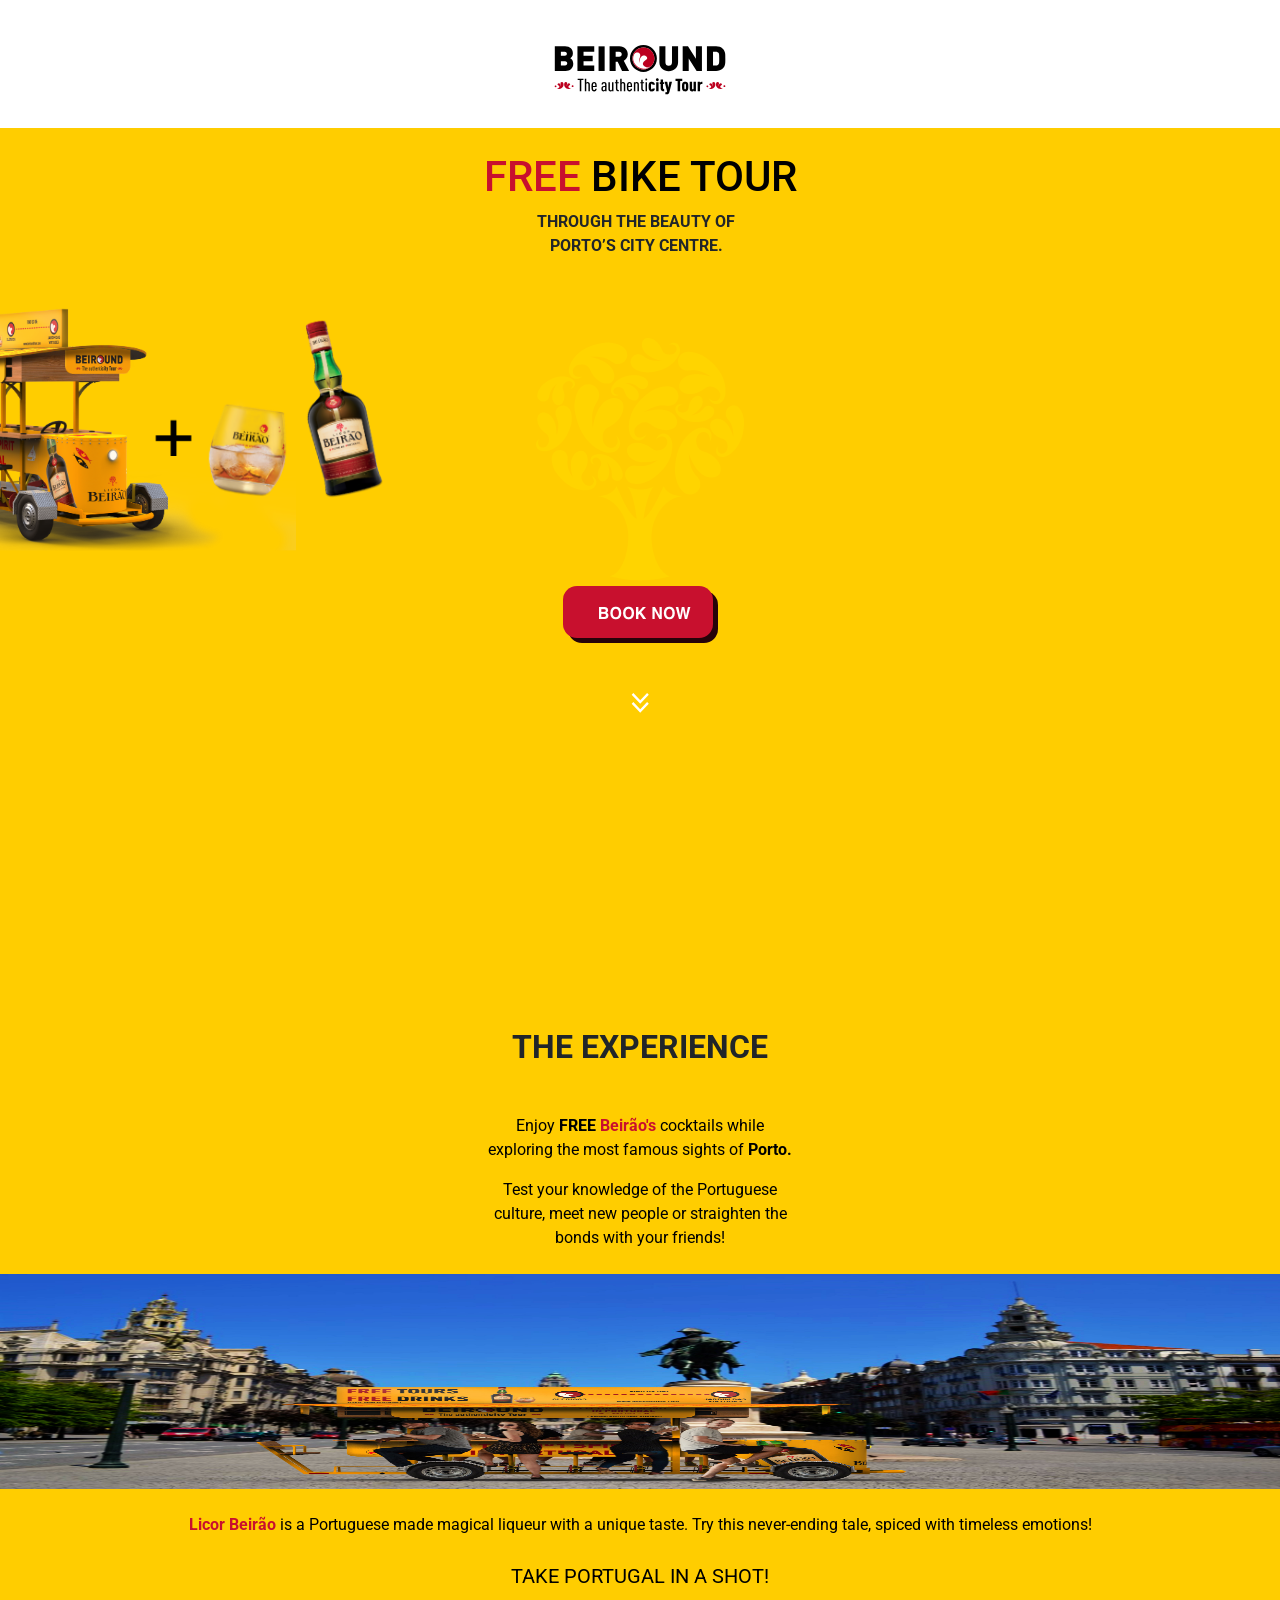
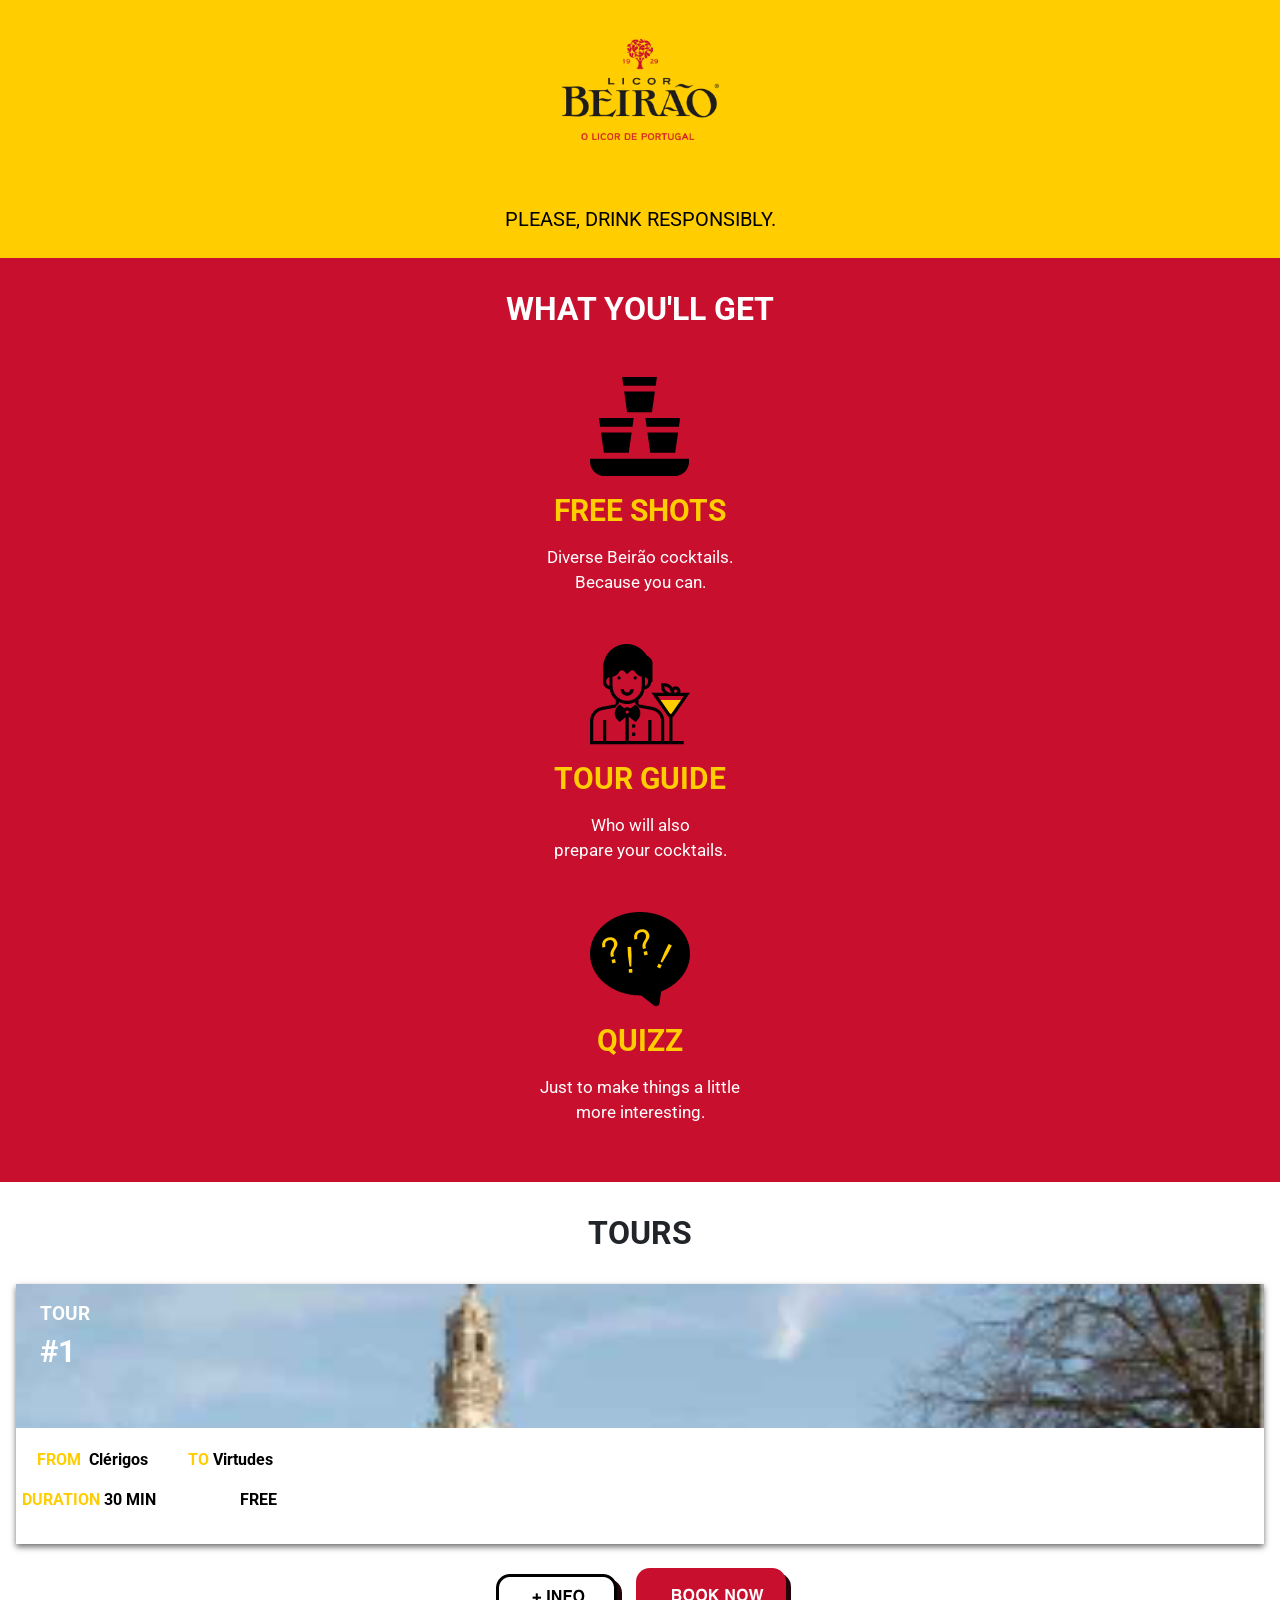
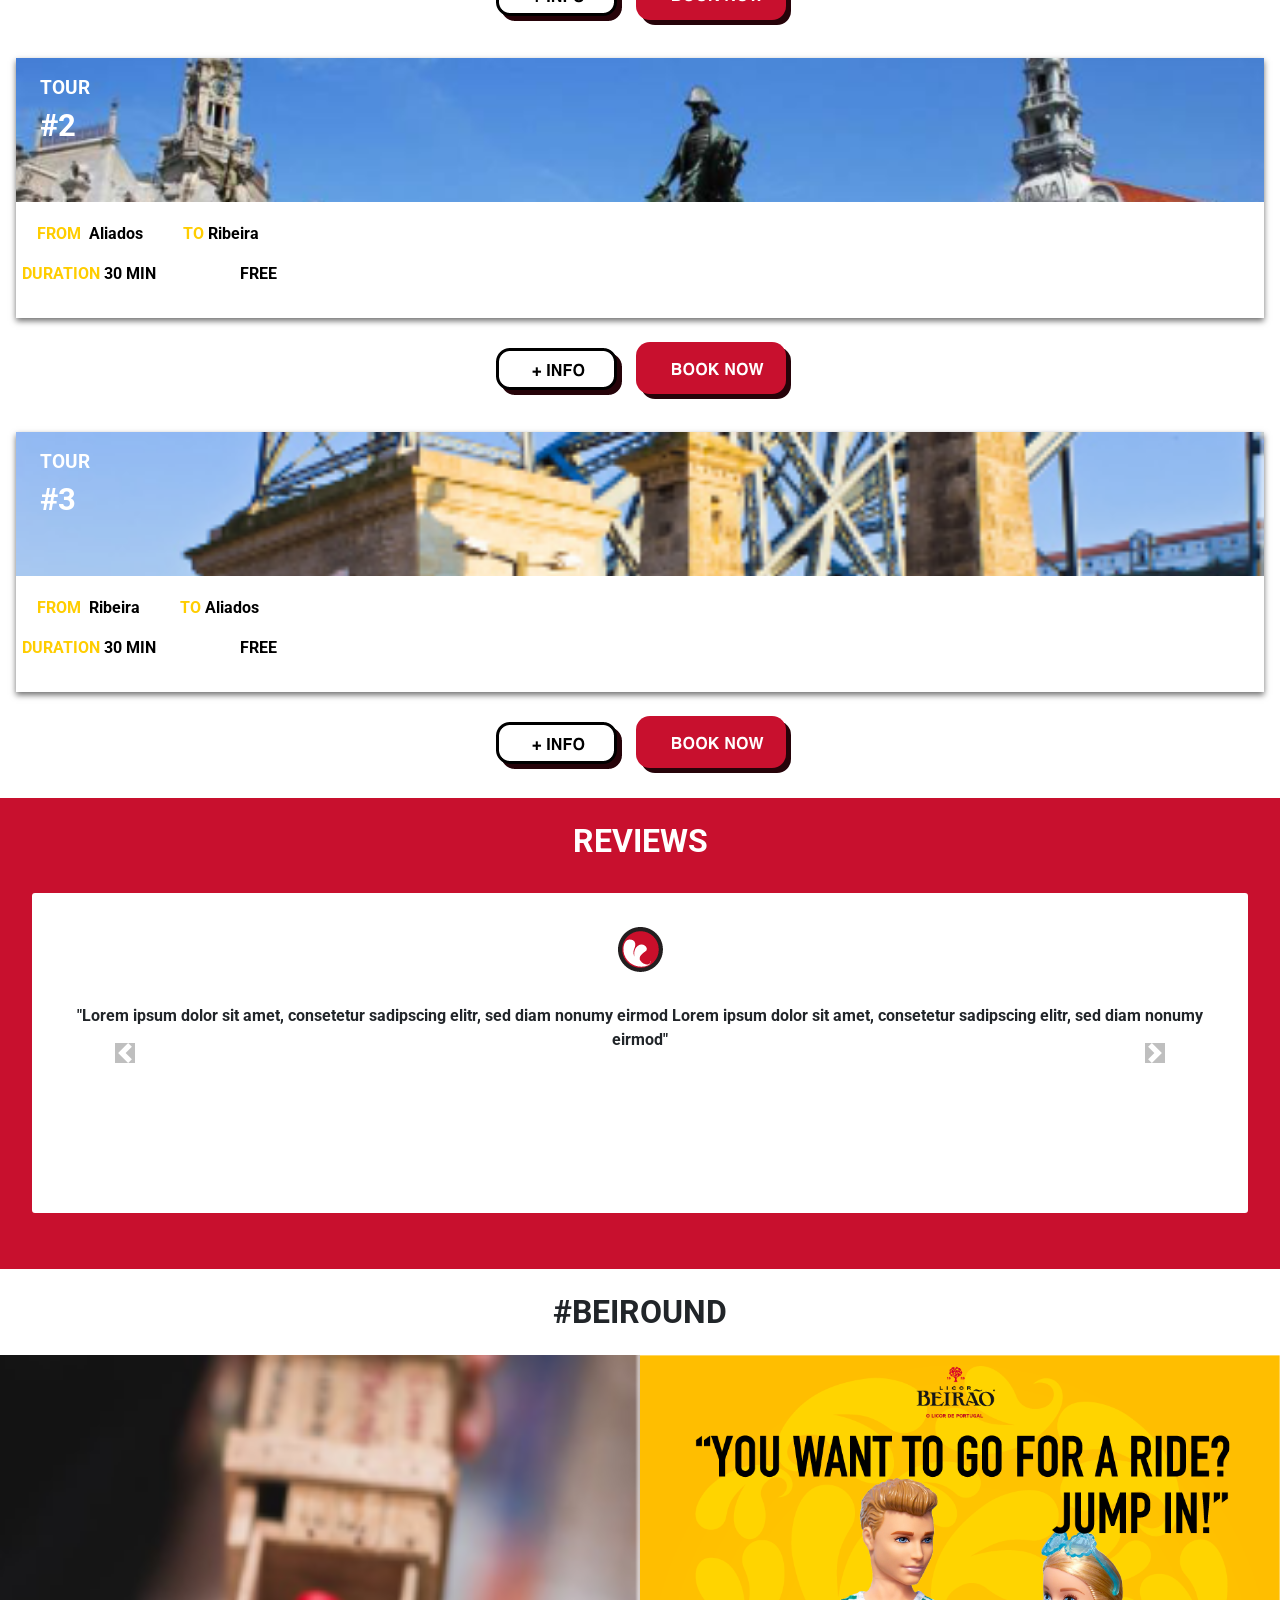
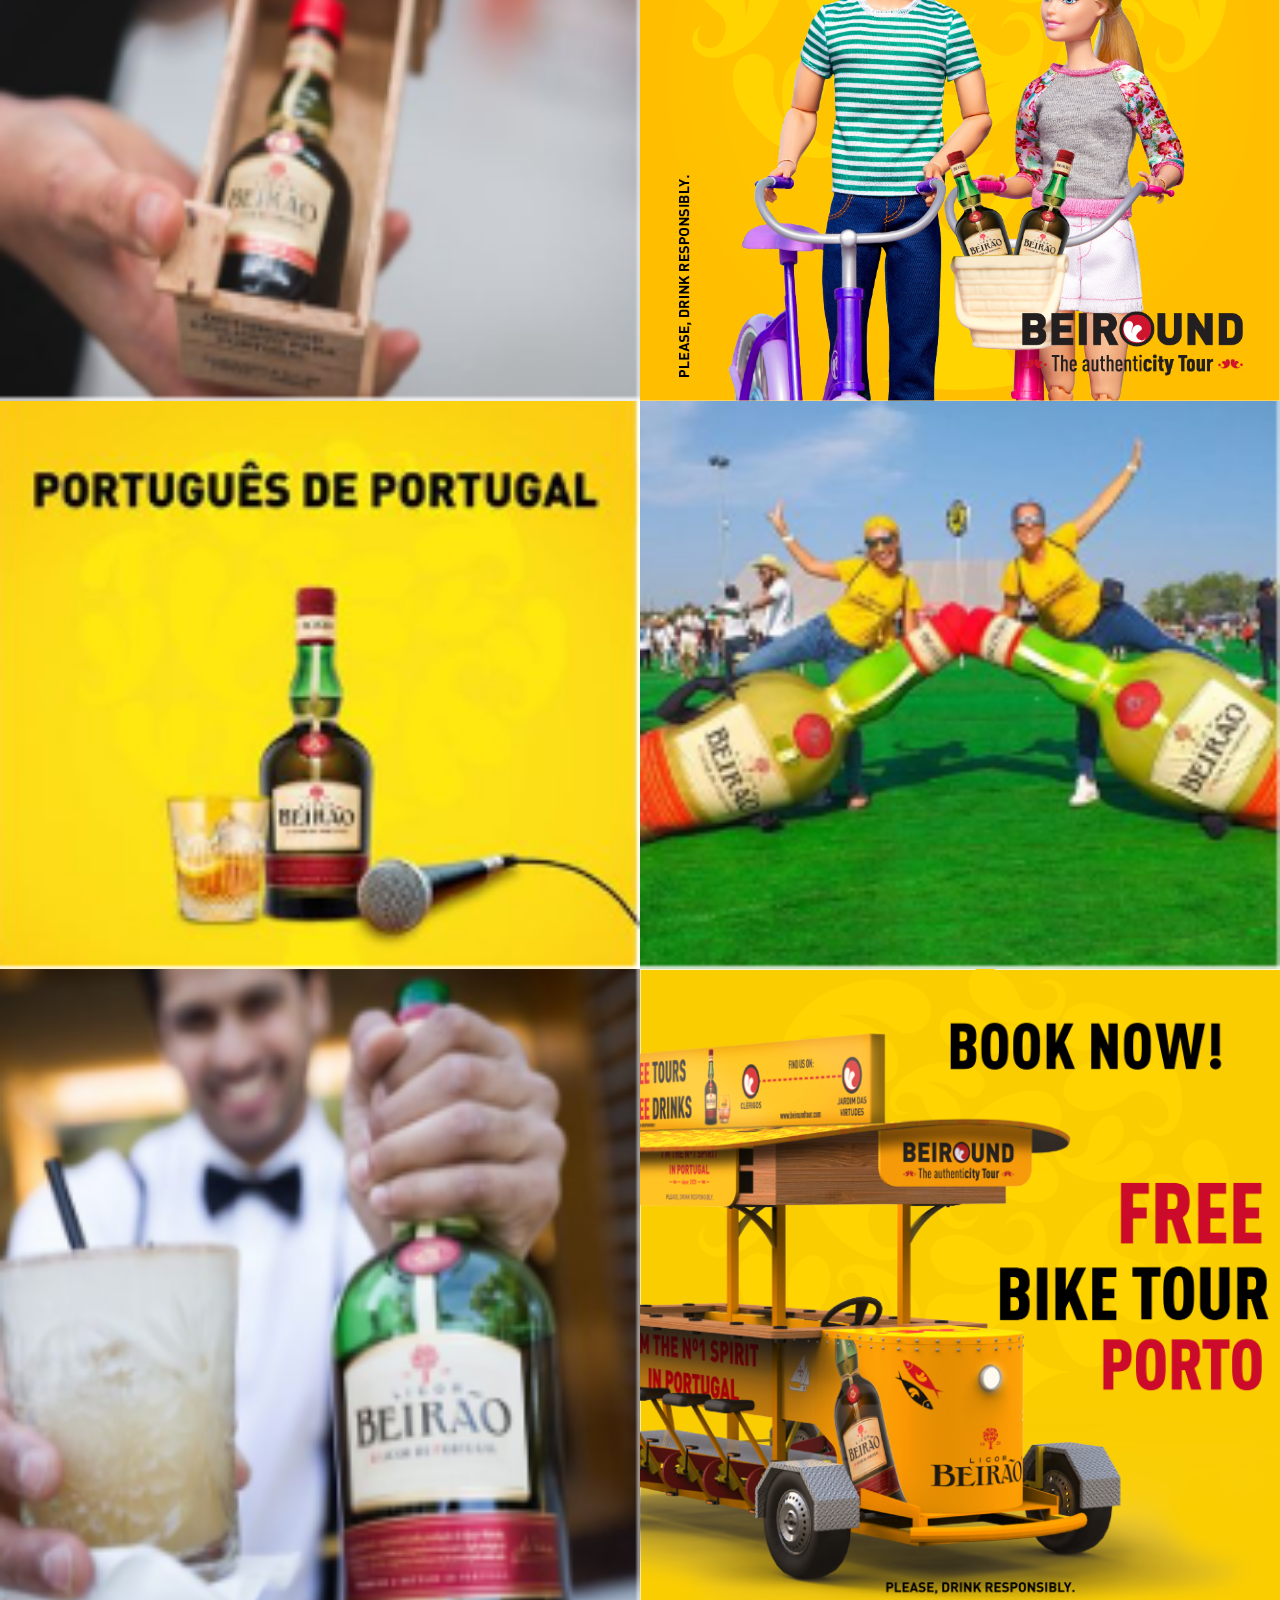
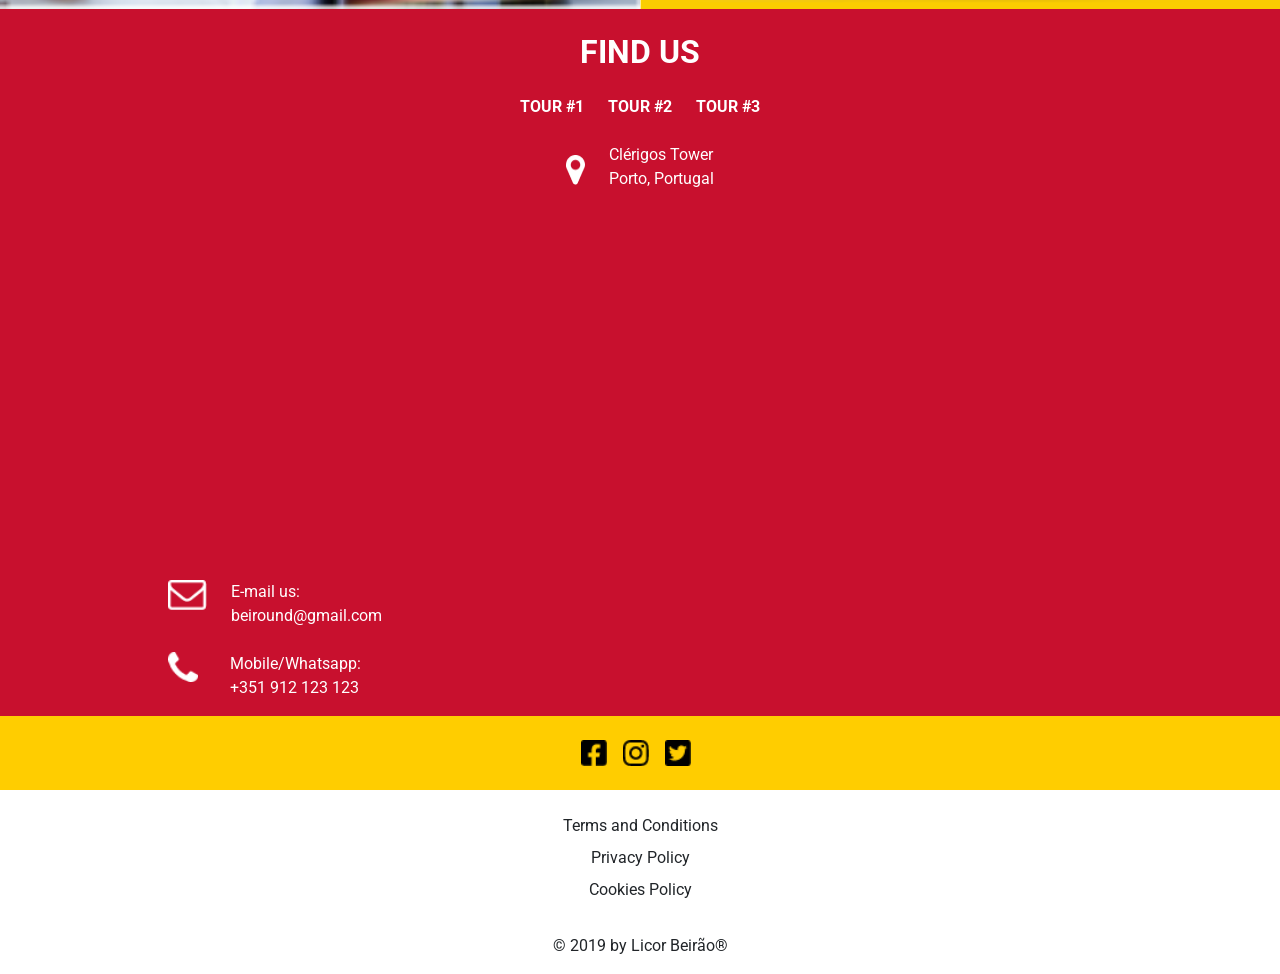
==== index.html @ 02ec12d2 "fix: sticky header" ====
<!DOCTYPE html>
<html>

<head>
    <title>Booking</title>
    <meta charset="UTF-8">
    <meta name="viewport" content="width=device-width, initial-scale=1.0">
    <link type="text/css" rel="stylesheet" href="css/styles.css" />
    <link href="https://fonts.googleapis.com/css?family=Roboto&display=swap" rel="stylesheet">
</head>

<body class="text-center">
    <header class="header d-flex" id="myHeader">
        <img src="./assets/header.svg" alt="headerImg" height="80px">
        <span class="header-menu">Menu</span>
    </header>
    <main>
        <div class="wrapper-title mb-2 mt-2">
            <h2 style="color:#C8102E; font-size:42px">FREE
                <span style="color:black;"> 
                    Bike tour
                </span>
            </h2>  
        </div>
        <div class="d-flex flex-column mb-4 pr-2">
            <span class="span-bold description" style="text-transform: uppercase">
                Through the beauty of 
            </span>
            <span class="span-bold" style="text-transform: uppercase">Porto’s city centre.</span>
        </div>
        <div class="wrapper-imgs d-flex">
            <img class="img-1" src="./assets/carrinha.png" alt="carrinha">
            <img class="img-2" src="./assets/plus.png" alt="plus">
            <img class="img-3" src="./assets/copo_beirao.png" alt="copito">
            <img class="img-4" src="./assets/botelha.png" alt="botelhita">
        </div>
        <div class="button-book mt-1 mb-3">
            <a href="./pages/book-now.html">
                <img alt="book" src="./assets/book.png">
            </a>
        </div>
        <div class="arrow-click">
            <button type="button">
                <img class="mt-4" src="./assets/double_arrow.png" alt="arrow"> 
            </button>
        </div>
    </main>
    <section class="beirao pb-4">
        <h2 class="sub-title experience pt-0 pb-4">the experience</h2>
        <div class="d-flex flex-column mb-3">
            <span class="span-regular">Enjoy <span class="span-bold" style="font-weight: bold; text-transform: uppercase">free </span><span class="span-bold" style="color:#C8102E">Beirão's</span>
                cocktails while    
            </span> 
                <span class="span-regular">exploring the most famous sights of <span class="span-bold">Porto.</span> 
                    </span>
        </div>
            <div class="d-flex flex-column mb-4">
                <span class="span-regular"> 
                    Test your knowledge of the Portuguese     
                </span> 
                <span class="span-regular">culture, meet new people or straighten the </span>
                <span class="span-regular">bonds with your friends!</span>
            </div>
        <div class="mt-4 mb-4">
            <img class="img-carrinha" src="./assets/carrinha_aliados.jpg" alt="bike">
        </div>
        <span class="span-regular"><span class="span-bold" style="color:#C8102E">Licor Beirão </span>is a Portuguese made magical liqueur with a unique taste.
                Try this never-ending tale, spiced 
                with timeless emotions!
        </span>
            <p class="span-regular mt-4" style="font-size:20px;text-transform:uppercase;">Take portugal in a shot!</p>
        <div>
            <img src="./assets/beiraoPortugal.png" alt="beiraoPortugal" style="margin-top: -3rem;margin-bottom:-1rem">
        </div>
        <span class="span-regular" style="font-size:20px;text-transform:uppercase;margin-top: -1rem;">Please, drink responsibly.</span>
    </section>

    <section class="offers pt-2 pb-2">
        <h2 class="sub-title mb-5" style="color: white">what you'll get</h2>
        <div class="wrapper-offers">
            <img src="./assets/shot.png" alt="shot">
            <h3 class="title-offers">free SHOTS</h3>
            <div class="d-flex flex-column mb-5">
                <span class="offers-desc">Diverse Beirão cocktails.</span>
                <span class="offers-desc">Because you can.</span>
            </div>
            <img src="./assets/bartender.png" alt="barman">
            <h3 class="title-offers">tour guide</h3>
            <div class="d-flex flex-column mb-5">
                <span class="offers-desc">Who will also</span>
                <span class="offers-desc">prepare your cocktails.</span>
            </div>
            <img src="./assets/quiz.png" alt="quiz">
            <h3 class="title-offers">QUIZZ</h3>
            <div class="d-flex flex-column mb-5">
                <span class="offers-desc">Just to make things a little</span>
                <span class="offers-desc">more interesting.</span>
            </div>
        </div>
    </section>

    <section class="tours pt-2 pb-2">
        <h2 class="sub-title">tours</h2>
        <div class="card-tour">
                <div class="card-img-1">
                    <span class="tour-title text-left pt-3 pl-4 d-flex flex-column">
                        TOUR
                        <span class="tour-number mt-0">
                            #1
                        </span>
                    </span>
                </div>
                <div class="card-body">
                    <div class="row pl-3">
                            <span class="card-title">FROM <span class="span-bold ml-1" style="color: black;">Clérigos
                                </span></span>
                            <span class="card-title mb-3" style="margin-left:2.5rem">TO<span class="span-bold ml-1" style="color: black; ">Virtudes</span></span>
                    </div>
                    <div class="row pl-3">
                            <span class="card-title row mr-3">DURATION<span class="span-bold ml-1" style="color: black; text-transform: uppercase;">30 min <span
                                class="span-bold free" style="margin-left:5rem">FREE</span> </span></span>
                    </div>
                    <div id="route1" class="route1">
                        <img src="./assets/route1.png" alt="route">
                    </div>
                </div>
               
            </div>
            <div class="wrapper-button d-flex mb-3 mt-4" onclick="showDiv1()">
                <button id="but1" class="button-info mr-2">  
                    <img alt="info" src="./assets/info.png">
                </button>
                <div class="button-book">
                    <a href="./pages/booking-schedule.html">
                        <img alt="book" src="./assets/book.png">
                    </a>
                </div>
            </div>
        <div class="card-tour">
            <div class="card-img-2">
                <span class="tour-title text-left pt-3 pl-4 d-flex flex-column">
                    TOUR
                    <span class="tour-number mt-0">
                        #2
                    </span>
                </span>
            </div>
            <div class="card-body">
                <div class="row pl-3">
                        <span class="card-title">FROM <span class="span-bold ml-1" style="color: black;">Aliados
                            </span></span>
                        <span class="card-title mb-3" style="margin-left:2.5rem">TO<span class="span-bold ml-1" style="color: black; ">Ribeira</span></span>
                </div>
                <div class="row pl-3">
                        <span class="card-title row mr-3">DURATION<span class="span-bold ml-1" style="color: black; text-transform: uppercase;">30 min <span
                            class="span-bold free" style="margin-left:5rem">FREE</span> </span></span>
                </div>
                <div id="route2" class="route2">
                    <img src="./assets/route2.png" alt="route">
                </div>
            </div>
        </div>
        <div class="wrapper-button d-flex mb-3 mt-4" onclick="showDiv2()">
            <button id="but2" class="button-info mr-2">  
                <img alt="info" src="./assets/info.png">
            </button>
            <div class="button-book">
                <a href="./pages/booking-schedule.html">
                    <img alt="book" src="./assets/book.png">
                </a>
            </div>
        </div>
        <div class="card-tour">
                <div class="card-img-3">
                    <span class="tour-title text-left pt-3 pl-4 d-flex flex-column">
                        TOUR
                        <span class="tour-number mt-0">
                            #3
                        </span>
                    </span>
                </div>
                <div class="card-body">
                    <div class="row pl-3">
                            <span class="card-title">FROM <span class="span-bold ml-1" style="color: black;">Ribeira
                                </span></span>
                            <span class="card-title mb-3" style="margin-left:2.5rem">TO<span class="span-bold ml-1" style="color: black; ">Aliados</span></span>
                    </div>
                    <div class="row pl-3">
                            <span class="card-title row mr-3">DURATION<span class="span-bold ml-1" style="color: black; text-transform: uppercase;">30 min <span
                                class="span-bold free" style="margin-left:5rem">FREE</span> </span></span>
                    </div>
                </div>
            </div>
            <div class="wrapper-button d-flex mb-3 mt-4">
                <button class="button-info mr-2">
                        <img id="route" alt="info" src="./assets/info.png">
                </button>
                <div class="button-book">
                    <a href="./pages/booking-schedule.html">
                        <img alt="book" src="./assets/book.png">
                    </a>
                </div>
            </div>
    </section>

    <section class="reviews pb-4">
        <h2 class="sub-title review">reviews</h2>
        <div id="carouselExampleControls" class="carousel slide" data-ride="carousel"
            style="background-color: white; border: 2px solid white; border-radius: 3px; height: 20rem; padding: 2rem; margin: 2rem;">
            <img src="./assets/logo-slider.png" alt="logo-slider">
            <div class="carousel-inner">
                <div class="carousel-item active" style="font-weight: bold;">
                    <span>"Lorem ipsum dolor sit amet, consetetur sadipscing elitr, sed diam nonumy eirmod Lorem ipsum
                        dolor sit amet, consetetur sadipscing elitr, sed diam nonumy eirmod"</span>
                </div>
                <div class="carousel-item" style="font-weight: bold;">
                    <span>"Lorem ipsum dolor sit amet, consetetur sadipscing elitr, sed diam nonumy eirmod Lorem ipsum
                        dolor SECOND SLIDE"</span>
                </div>
                <div class="carousel-item" style="font-weight: bold;">
                    <span>"Lorem ipsum dolor sit amet, consetetur sadipscing elitr, sed diam nonumy eirmod Lorem ipsum
                        dolor sit amet, THIRD SLIDE"</span>
                </div>
            </div>
            <a class="carousel-control-prev" href="#carouselExampleControls" role="button" data-slide="prev">
                <span class="carousel-control-prev-icon" aria-hidden="true" style="background-color: grey;"></span>
                <span class="sr-only"></span>
            </a>
            <a class="carousel-control-next" href="#carouselExampleControls" role="button" data-slide="next">
                <span class="carousel-control-next-icon" aria-hidden="true" style="background-color:grey;"></span>
                <span class="sr-only">“Lorem ipsum dolor sit amet, consetetur sadipscing elitr, sed diam nonumy eirmod
                    Lorem ipsum dolor sit amet, consetetur sadipscing elitr, sed diam nonumy eirmod”</span>
            </a>
        </div>
    </section>

    <section class="beiround">
        <h2 class="sub-title pl-3 pr-3">#beiround</h2>
        <div class="d-flex flex-column mt-4">
            <div class="d-flex">
                <img src="./assets/1.png" style="width:50%" alt="botelha">
                <img src="./assets/2.png" style="width:50%" alt="valentao">
            </div>
            <div class="d-flex">
                <img src="./assets/3.png" style="width:50%"  alt="portugal">
                <img src="./assets/4.png" style="width:50%"  alt="united">
            </div>
            <div class="d-flex">
                <img src="./assets/5.png" style="width:50%"  alt="beiraogarrafa">
                <img src="./assets/6.png" style="width:50%"  alt="molharbico">
            </div>
        </div>
    </section>
    <section class="find-us" style="color:white;">
        <h2 class="sub-title pl-3 pr-3">
            Find us
        </h2>
        <div class="mb-4">
        <ul class="nav nav-tabs mb-4">
            <li class="active mr-4"><a class="item-map" data-toggle="tab" href="#tour1">Tour #1</a></li>
            <li class="active mr-4"><a class="item-map " data-toggle="tab" href="#tour2">Tour #2</a></li>
            <li class="active"><a class="item-map " data-toggle="tab" href="#tour3">Tour #3</a></li>
          </ul>
          
          <div class="tab-content">
            <div id="tour1" class="tab-pane fade in active" style="opacity:1">
                <div class="d-flex mb-4 justify-content-center">
                    <img class="pin-img" src="./assets/pin.png" alt="pin" style="height:30px;">
                    <div class="d-flex flex-column ml-4">
                        <span class="d-flex">Clérigos Tower</span>
                        <span>Porto, Portugal</span>
                    </div>
                </div>
                <iframe src="https://www.google.com/maps/embed?pb=!1m18!1m12!1m3!1d6008.893497984902!2d-8.617094099999981!3d41.146602050000006!2m3!1f0!2f0!3f0!3m2!1i1024!2i768!4f13.1!3m3!1m2!1s0xd24651ce2ff8f2f%3A0x893d29d05ed7450f!2sCl%C3%A9rigos%2C+Porto!5e0!3m2!1spt-PT!2spt!4v1563808699399!5m2!1spt-PT!2spt" width="334" height="334" frameborder="0" style="border:0" allowfullscreen></iframe>
            </div>
            <div id="tour2" class="tab-pane fade">
                <div class="d-flex mb-4 justify-content-center">
                    <img class="pin-img" src="./assets/pin.png" alt="pin" style="height:30px;">
                    <div class="d-flex flex-column ml-4">
                                <span class="d-flex">Av. Aliados</span>
                                <span>Porto, Portugal</span>
                            </div>
                        </div>
              <iframe src="https://www.google.com/maps/embed?pb=!1m18!1m12!1m3!1d3004.3685098660253!2d-8.61300348458161!3d41.14830957928689!2m3!1f0!2f0!3f0!3m2!1i1024!2i768!4f13.1!3m3!1m2!1s0xd2464e35940fd8f%3A0x738dcce6546dd210!2sAv.+dos+Aliados%2C+Porto!5e0!3m2!1spt-PT!2spt!4v1563808497673!5m2!1spt-PT!2spt" width="334" height="334" frameborder="0" style="border:0" allowfullscreen></iframe>
            </div>
            <div id="tour3" class="tab-pane fade">
                <div class="d-flex mb-4 justify-content-center">
                    <img class="pin-img" src="./assets/pin.png" alt="pin" style="height:30px;">
                    <div class="d-flex flex-column ml-4">
                                <span class="d-flex">Ribeira</span>
                                <span>Porto, Portugal</span>
                            </div>
                        </div>
                <iframe src="https://www.google.com/maps/embed?pb=!1m18!1m12!1m3!1d12018.361606948973!2d-8.609159250000001!3d41.14346674999999!2m3!1f0!2f0!3f0!3m2!1i1024!2i768!4f13.1!3m3!1m2!1s0xd2464e724adc789%3A0xa72dd2f0f7d62f0!2sRibeira%2C+Porto!5e0!3m2!1spt-PT!2spt!4v1563808531330!5m2!1spt-PT!2spt" width="334" height="334" frameborder="0" style="border:0" allowfullscreen></iframe>
            </div>
          </div>
        </div>
        <ul class="info-list d-flex flex-column">
            <li class="d-flex mb-4">
                <img src="./assets/letter.png" alt="pin" style="height:30px;">
                <div class="d-flex flex-column ml-4">
                    <span>E-mail us:</span>
                    <span>beiround@gmail.com</span>
                </div>
            </li>
            <li class="d-flex">
                <img src="./assets/phone.png" alt="pin" style="height:30px;">
                <div class="d-flex flex-column ml-4 pl-2">
                    <span>Mobile/Whatsapp:</span>
                    <span>+351 912 123 123</span>
                </div>
            </li>
        </ul>
        <ul class="social-icons d-flex">
            <li class="text-center mr-3">
                <a href="https://www.facebook.com/olicordeportugal/" target="_blank">
                    <img alt="face" src="./assets/facebook.png" height="26px">
                </a>
            </li>
            <li class="text-center mr-3">
                <a href="https://www.instagram.com/licor_beirao/?hl=pt" target="_blank">
                    <img alt="insta" src="./assets/insta.png" height="26px">
                </a>
            </li>
            <li class="text-center">
                <a href="https://twitter.com/licor_beirao" target="_blank">
                    <img alt="twitter" src="./assets/twitter.png" height="26px">
                </a>
            </li>
        </ul>
    </section>
    <footer>
        <div class="pb-3 pt-3">
            <p class="gray" style="margin-top: -0.5rem;">Terms and Conditions</p>
            <p class="gray" style="margin-top: -0.5rem;">Privacy Policy</p>
            <p class="gray" style="margin-top: -0.5rem;">Cookies Policy</p>
        </div>
        <p class="gray">&copy; 2019 by Licor Beirão&reg;</p>
    </footer>


    <script src="./node_modules/jquery/dist/jquery.min.js">
    </script>
    <script src="./node_modules/bootstrap/dist/js/bootstrap.js">
    </script>
    <script src="./script.js"></script>

    <script>
        $("button").click(function() {
            $('html,body').animate({
        scrollTop: $(".arrow-click").offset().top},
        'slow');
});
    </script>

    <script type="text/javascript">
        function showDiv1(){
            document.getElementById("route1").style.display = 'block';
        }

        function showDiv2(){
            document.getElementById("route2").style.display = 'block';
        }
    </script>
</body>


</html>
---- css/styles.css ----
@charset "UTF-8";
/*!
 * Copyright (C) 2019 Joao Paisana
 *
 * This program is free software: you can redistribute it and/or modify
 * it under the terms of the GNU General Public License as published by
 * the Free Software Foundation, either version 3 of the License, or
 * (at your option) any later version.
 *
 * This program is distributed in the hope that it will be useful,
 * but WITHOUT ANY WARRANTY; without even the implied warranty of
 * MERCHANTABILITY or FITNESS FOR A PARTICULAR PURPOSE.  See the
 * GNU General Public License for more details.
 *
 * You should have received a copy of the GNU General Public License
 * along with this program.  If not, see <http://www.gnu.org/licenses/>.
 */
html, body {
  margin: 0;
  padding: 0;
  line-height: 19px;
  font-family: "Roboto", "Arial", sans-serif;
}

main {
  height: 100vh;
  padding: 1rem;
  width: 100%;
  background-image: url("../assets/background.png");
  background-color: #FFCD00;
  background-repeat: no-repeat;
  background-position: 50% 32%;
  overflow-x: hidden;
}

.header {
  justify-content: center;
  padding-bottom: 1.5rem;
  margin-top: 1.5rem;
}

.header-menu {
  display: none;
  font-weight: bold;
  font-size: 15px;
  text-transform: uppercase;
  margin-top: 2rem;
  padding-right: 1rem;
}

.sticky {
  background-color: white;
  justify-content: space-between;
  z-index: 100;
  padding-bottom: 0;
  margin-top: 0;
}
.sticky .header-menu {
  display: flex;
}

.wrapper-imgs {
  max-width: 100%;
}

.img-1 {
  height: 300px;
  margin-left: -13rem;
}

.img-2 {
  height: 70px;
  margin-top: 7.5rem;
  margin-left: -9rem;
}

.img-3 {
  height: 110px;
  margin-top: 7rem;
}

.img-4 {
  height: 200px;
  margin-left: -2rem;
  margin-top: 1.5rem;
}

.social-icons {
  list-style: none;
  justify-content: center;
  padding-top: 1.5rem;
  padding-bottom: 1.5rem;
  margin-right: 2.5rem;
}

.img-carrinha {
  width: 100%;
  height: 215px;
}

.auth {
  text-transform: uppercase;
}

.beirao {
  background-color: #FFCD00;
}

.wrapper-offers {
  padding-right: 2.5rem;
  padding-left: 2.5rem;
}

.offers {
  background-color: #C8102E;
}

.card-img-1 {
  height: 9rem;
  width: 100%;
  background-image: url("../assets/tour-1.png");
  background-repeat: no-repeat;
  background-size: cover;
}

.card-img-2 {
  height: 9rem;
  width: 100%;
  background-image: url("../assets/tour-2.png");
  background-repeat: no-repeat;
  background-size: cover;
}

.card-img-3 {
  height: 9rem;
  width: 100%;
  background-image: url("../assets/tour-3.png");
  background-repeat: no-repeat;
  background-size: cover;
}

.content {
  padding: 16px;
}

.sticky {
  position: fixed;
  top: 0;
  width: 100%;
}
.sticky + .content {
  padding-top: 102px;
}

.offers-desc {
  font-size: 17px;
  color: white;
}

.span-regular {
  font-size: 16px;
  font-weight: normal;
  color: black;
}

.span-bold {
  font-size: 16px;
  font-weight: bold;
}

h2 {
  line-height: 38px;
  font-weight: normal;
  font-size: 36px;
  text-transform: uppercase;
}

.title-offers {
  font-size: 30px;
  font-weight: bold;
  color: #FFCD00;
  margin-bottom: 1rem;
  margin-top: 1rem;
}

h4 {
  line-height: 38px;
  font-size: 31px;
}

h5 {
  font-size: 20px;
  text-transform: uppercase;
  font-weight: normal;
}

.card-title {
  font-weight: bold;
  margin: 0;
  color: #FFCD00;
}

.wrapper-button {
  justify-content: center;
}

.info-list {
  color: white;
  text-align: left;
  margin-left: 10%;
}

.carousel-item {
  margin-top: 2rem;
}

.card-tour {
  margin-top: 2rem;
  margin-left: 1rem;
  margin-right: 1rem;
  -webkit-box-shadow: 0px 3px 6px #707070;
  -moz-box-shadow: 0px 3px 6px #707070;
  box-shadow: 0px 3px 6px #707070;
}

.reviews {
  background-color: #C8102E;
  padding-bottom: 1rem;
}

.find-us {
  background-color: #C8102E;
}
.find-us .social-icons {
  width: 100%;
  padding-right: 3rem;
  background-color: #FFCD00;
}

.tour-title {
  font-size: 19px;
  color: white;
  font-weight: bold;
}

.tour-number {
  font-size: 31px;
  color: white;
  font-weight: bold;
}

button {
  background-color: transparent;
  border: 0;
}
button:focus {
  outline: none;
}

.route1, .route2 {
  display: none;
}

.active .item-map {
  color: white !important;
}
.active .item-map:active, .active .item-map:hover, .active .item-map:focus {
  color: #FFCD00 !important;
  border-bottom: 4px solid white !important;
}

.active:focus {
  outline: 0;
}

.item-map {
  color: white;
  padding-bottom: 1px;
}

.nav-tabs {
  justify-content: center;
  border-bottom: 0 !important;
  text-transform: uppercase;
  font-size: 16px;
  font-weight: bold;
}

.pin-img {
  margin-top: 0.7rem;
}

.sub-title {
  margin-bottom: 1.5rem;
  padding-top: 1.5rem;
  font-weight: bold;
}

.review {
  color: white;
}

.title-offers {
  text-transform: uppercase;
}

.location {
  justify-content: center;
}

.wrapper-add {
  margin-left: 2rem;
}

.input-item {
  padding: 1rem;
}

.wrapper-destination {
  background-color: white;
  border-radius: 4px;
  margin: 0 1rem;
}

.tour-confirm {
  justify-content: space-around;
}

/*!
 * Bootstrap v4.3.1 (https://getbootstrap.com/)
 * Copyright 2011-2019 The Bootstrap Authors
 * Copyright 2011-2019 Twitter, Inc.
 * Licensed under MIT (https://github.com/twbs/bootstrap/blob/master/LICENSE)
 */
:root {
  --blue: #007bff;
  --indigo: #6610f2;
  --purple: #6f42c1;
  --pink: #e83e8c;
  --red: #dc3545;
  --orange: #fd7e14;
  --yellow: #ffc107;
  --green: #28a745;
  --teal: #20c997;
  --cyan: #17a2b8;
  --white: #fff;
  --gray: #6c757d;
  --gray-dark: #343a40;
  --primary: #007bff;
  --secondary: #6c757d;
  --success: #28a745;
  --info: #17a2b8;
  --warning: #ffc107;
  --danger: #dc3545;
  --light: #f8f9fa;
  --dark: #343a40;
  --breakpoint-xs: 0;
  --breakpoint-sm: 576px;
  --breakpoint-md: 768px;
  --breakpoint-lg: 992px;
  --breakpoint-xl: 1200px;
  --font-family-sans-serif: -apple-system, BlinkMacSystemFont, "Segoe UI", Roboto, "Helvetica Neue", Arial, "Noto Sans", sans-serif, "Apple Color Emoji", "Segoe UI Emoji", "Segoe UI Symbol", "Noto Color Emoji";
  --font-family-monospace: SFMono-Regular, Menlo, Monaco, Consolas, "Liberation Mono", "Courier New", monospace;
}

*,
*::before,
*::after {
  box-sizing: border-box;
}

html {
  font-family: sans-serif;
  line-height: 1.15;
  -webkit-text-size-adjust: 100%;
  -webkit-tap-highlight-color: rgba(0, 0, 0, 0);
}

article, aside, figcaption, figure, footer, header, hgroup, main, nav, section {
  display: block;
}

body {
  margin: 0;
  font-family: -apple-system, BlinkMacSystemFont, "Segoe UI", Roboto, "Helvetica Neue", Arial, "Noto Sans", sans-serif, "Apple Color Emoji", "Segoe UI Emoji", "Segoe UI Symbol", "Noto Color Emoji";
  font-size: 1rem;
  font-weight: 400;
  line-height: 1.5;
  color: #212529;
  text-align: left;
  background-color: #fff;
}

[tabindex="-1"]:focus {
  outline: 0 !important;
}

hr {
  box-sizing: content-box;
  height: 0;
  overflow: visible;
}

h1, h2, h3, h4, h5, h6 {
  margin-top: 0;
  margin-bottom: 0.5rem;
}

p {
  margin-top: 0;
  margin-bottom: 1rem;
}

abbr[title],
abbr[data-original-title] {
  text-decoration: underline;
  text-decoration: underline dotted;
  cursor: help;
  border-bottom: 0;
  text-decoration-skip-ink: none;
}

address {
  margin-bottom: 1rem;
  font-style: normal;
  line-height: inherit;
}

ol,
ul,
dl {
  margin-top: 0;
  margin-bottom: 1rem;
}

ol ol,
ul ul,
ol ul,
ul ol {
  margin-bottom: 0;
}

dt {
  font-weight: 700;
}

dd {
  margin-bottom: 0.5rem;
  margin-left: 0;
}

blockquote {
  margin: 0 0 1rem;
}

b,
strong {
  font-weight: bolder;
}

small {
  font-size: 80%;
}

sub,
sup {
  position: relative;
  font-size: 75%;
  line-height: 0;
  vertical-align: baseline;
}

sub {
  bottom: -0.25em;
}

sup {
  top: -0.5em;
}

a {
  color: #007bff;
  text-decoration: none;
  background-color: transparent;
}
a:hover {
  color: #0056b3;
  text-decoration: underline;
}

a:not([href]):not([tabindex]) {
  color: inherit;
  text-decoration: none;
}
a:not([href]):not([tabindex]):hover, a:not([href]):not([tabindex]):focus {
  color: inherit;
  text-decoration: none;
}
a:not([href]):not([tabindex]):focus {
  outline: 0;
}

pre,
code,
kbd,
samp {
  font-family: SFMono-Regular, Menlo, Monaco, Consolas, "Liberation Mono", "Courier New", monospace;
  font-size: 1em;
}

pre {
  margin-top: 0;
  margin-bottom: 1rem;
  overflow: auto;
}

figure {
  margin: 0 0 1rem;
}

img {
  vertical-align: middle;
  border-style: none;
}

svg {
  overflow: hidden;
  vertical-align: middle;
}

table {
  border-collapse: collapse;
}

caption {
  padding-top: 0.75rem;
  padding-bottom: 0.75rem;
  color: #6c757d;
  text-align: left;
  caption-side: bottom;
}

th {
  text-align: inherit;
}

label {
  display: inline-block;
  margin-bottom: 0.5rem;
}

button {
  border-radius: 0;
}

button:focus {
  outline: 1px dotted;
  outline: 5px auto -webkit-focus-ring-color;
}

input,
button,
select,
optgroup,
textarea {
  margin: 0;
  font-family: inherit;
  font-size: inherit;
  line-height: inherit;
}

button,
input {
  overflow: visible;
}

button,
select {
  text-transform: none;
}

select {
  word-wrap: normal;
}

button,
[type=button],
[type=reset],
[type=submit] {
  -webkit-appearance: button;
}

button:not(:disabled),
[type=button]:not(:disabled),
[type=reset]:not(:disabled),
[type=submit]:not(:disabled) {
  cursor: pointer;
}

button::-moz-focus-inner,
[type=button]::-moz-focus-inner,
[type=reset]::-moz-focus-inner,
[type=submit]::-moz-focus-inner {
  padding: 0;
  border-style: none;
}

input[type=radio],
input[type=checkbox] {
  box-sizing: border-box;
  padding: 0;
}

input[type=date],
input[type=time],
input[type=datetime-local],
input[type=month] {
  -webkit-appearance: listbox;
}

textarea {
  overflow: auto;
  resize: vertical;
}

fieldset {
  min-width: 0;
  padding: 0;
  margin: 0;
  border: 0;
}

legend {
  display: block;
  width: 100%;
  max-width: 100%;
  padding: 0;
  margin-bottom: 0.5rem;
  font-size: 1.5rem;
  line-height: inherit;
  color: inherit;
  white-space: normal;
}

progress {
  vertical-align: baseline;
}

[type=number]::-webkit-inner-spin-button,
[type=number]::-webkit-outer-spin-button {
  height: auto;
}

[type=search] {
  outline-offset: -2px;
  -webkit-appearance: none;
}

[type=search]::-webkit-search-decoration {
  -webkit-appearance: none;
}

::-webkit-file-upload-button {
  font: inherit;
  -webkit-appearance: button;
}

output {
  display: inline-block;
}

summary {
  display: list-item;
  cursor: pointer;
}

template {
  display: none;
}

[hidden] {
  display: none !important;
}

h1, h2, h3, h4, h5, h6,
.h1, .h2, .h3, .h4, .h5, .h6 {
  margin-bottom: 0.5rem;
  font-weight: 500;
  line-height: 1.2;
}

h1, .h1 {
  font-size: 2.5rem;
}

h2, .h2 {
  font-size: 2rem;
}

h3, .h3 {
  font-size: 1.75rem;
}

h4, .h4 {
  font-size: 1.5rem;
}

h5, .h5 {
  font-size: 1.25rem;
}

h6, .h6 {
  font-size: 1rem;
}

.lead {
  font-size: 1.25rem;
  font-weight: 300;
}

.display-1 {
  font-size: 6rem;
  font-weight: 300;
  line-height: 1.2;
}

.display-2 {
  font-size: 5.5rem;
  font-weight: 300;
  line-height: 1.2;
}

.display-3 {
  font-size: 4.5rem;
  font-weight: 300;
  line-height: 1.2;
}

.display-4 {
  font-size: 3.5rem;
  font-weight: 300;
  line-height: 1.2;
}

hr {
  margin-top: 1rem;
  margin-bottom: 1rem;
  border: 0;
  border-top: 1px solid rgba(0, 0, 0, 0.1);
}

small,
.small {
  font-size: 80%;
  font-weight: 400;
}

mark,
.mark {
  padding: 0.2em;
  background-color: #fcf8e3;
}

.list-unstyled {
  padding-left: 0;
  list-style: none;
}

.list-inline {
  padding-left: 0;
  list-style: none;
}

.list-inline-item {
  display: inline-block;
}
.list-inline-item:not(:last-child) {
  margin-right: 0.5rem;
}

.initialism {
  font-size: 90%;
  text-transform: uppercase;
}

.blockquote {
  margin-bottom: 1rem;
  font-size: 1.25rem;
}

.blockquote-footer {
  display: block;
  font-size: 80%;
  color: #6c757d;
}
.blockquote-footer::before {
  content: "— ";
}

.img-fluid {
  max-width: 100%;
  height: auto;
}

.img-thumbnail {
  padding: 0.25rem;
  background-color: #fff;
  border: 1px solid #dee2e6;
  border-radius: 0.25rem;
  max-width: 100%;
  height: auto;
}

.figure {
  display: inline-block;
}

.figure-img {
  margin-bottom: 0.5rem;
  line-height: 1;
}

.figure-caption {
  font-size: 90%;
  color: #6c757d;
}

code {
  font-size: 87.5%;
  color: #e83e8c;
  word-break: break-word;
}
a > code {
  color: inherit;
}

kbd {
  padding: 0.2rem 0.4rem;
  font-size: 87.5%;
  color: #fff;
  background-color: #212529;
  border-radius: 0.2rem;
}
kbd kbd {
  padding: 0;
  font-size: 100%;
  font-weight: 700;
}

pre {
  display: block;
  font-size: 87.5%;
  color: #212529;
}
pre code {
  font-size: inherit;
  color: inherit;
  word-break: normal;
}

.pre-scrollable {
  max-height: 340px;
  overflow-y: scroll;
}

.container {
  width: 100%;
  padding-right: 15px;
  padding-left: 15px;
  margin-right: auto;
  margin-left: auto;
}
@media (min-width: 576px) {
  .container {
    max-width: 540px;
  }
}
@media (min-width: 768px) {
  .container {
    max-width: 720px;
  }
}
@media (min-width: 992px) {
  .container {
    max-width: 960px;
  }
}
@media (min-width: 1200px) {
  .container {
    max-width: 1140px;
  }
}

.container-fluid {
  width: 100%;
  padding-right: 15px;
  padding-left: 15px;
  margin-right: auto;
  margin-left: auto;
}

.row {
  display: flex;
  flex-wrap: wrap;
  margin-right: -15px;
  margin-left: -15px;
}

.no-gutters {
  margin-right: 0;
  margin-left: 0;
}
.no-gutters > .col,
.no-gutters > [class*=col-] {
  padding-right: 0;
  padding-left: 0;
}

.col-xl,
.col-xl-auto, .col-xl-12, .col-xl-11, .col-xl-10, .col-xl-9, .col-xl-8, .col-xl-7, .col-xl-6, .col-xl-5, .col-xl-4, .col-xl-3, .col-xl-2, .col-xl-1, .col-lg,
.col-lg-auto, .col-lg-12, .col-lg-11, .col-lg-10, .col-lg-9, .col-lg-8, .col-lg-7, .col-lg-6, .col-lg-5, .col-lg-4, .col-lg-3, .col-lg-2, .col-lg-1, .col-md,
.col-md-auto, .col-md-12, .col-md-11, .col-md-10, .col-md-9, .col-md-8, .col-md-7, .col-md-6, .col-md-5, .col-md-4, .col-md-3, .col-md-2, .col-md-1, .col-sm,
.col-sm-auto, .col-sm-12, .col-sm-11, .col-sm-10, .col-sm-9, .col-sm-8, .col-sm-7, .col-sm-6, .col-sm-5, .col-sm-4, .col-sm-3, .col-sm-2, .col-sm-1, .col,
.col-auto, .col-12, .col-11, .col-10, .col-9, .col-8, .col-7, .col-6, .col-5, .col-4, .col-3, .col-2, .col-1 {
  position: relative;
  width: 100%;
  padding-right: 15px;
  padding-left: 15px;
}

.col {
  flex-basis: 0;
  flex-grow: 1;
  max-width: 100%;
}

.col-auto {
  flex: 0 0 auto;
  width: auto;
  max-width: 100%;
}

.col-1 {
  flex: 0 0 8.3333333333%;
  max-width: 8.3333333333%;
}

.col-2 {
  flex: 0 0 16.6666666667%;
  max-width: 16.6666666667%;
}

.col-3 {
  flex: 0 0 25%;
  max-width: 25%;
}

.col-4 {
  flex: 0 0 33.3333333333%;
  max-width: 33.3333333333%;
}

.col-5 {
  flex: 0 0 41.6666666667%;
  max-width: 41.6666666667%;
}

.col-6 {
  flex: 0 0 50%;
  max-width: 50%;
}

.col-7 {
  flex: 0 0 58.3333333333%;
  max-width: 58.3333333333%;
}

.col-8 {
  flex: 0 0 66.6666666667%;
  max-width: 66.6666666667%;
}

.col-9 {
  flex: 0 0 75%;
  max-width: 75%;
}

.col-10 {
  flex: 0 0 83.3333333333%;
  max-width: 83.3333333333%;
}

.col-11 {
  flex: 0 0 91.6666666667%;
  max-width: 91.6666666667%;
}

.col-12 {
  flex: 0 0 100%;
  max-width: 100%;
}

.order-first {
  order: -1;
}

.order-last {
  order: 13;
}

.order-0 {
  order: 0;
}

.order-1 {
  order: 1;
}

.order-2 {
  order: 2;
}

.order-3 {
  order: 3;
}

.order-4 {
  order: 4;
}

.order-5 {
  order: 5;
}

.order-6 {
  order: 6;
}

.order-7 {
  order: 7;
}

.order-8 {
  order: 8;
}

.order-9 {
  order: 9;
}

.order-10 {
  order: 10;
}

.order-11 {
  order: 11;
}

.order-12 {
  order: 12;
}

.offset-1 {
  margin-left: 8.3333333333%;
}

.offset-2 {
  margin-left: 16.6666666667%;
}

.offset-3 {
  margin-left: 25%;
}

.offset-4 {
  margin-left: 33.3333333333%;
}

.offset-5 {
  margin-left: 41.6666666667%;
}

.offset-6 {
  margin-left: 50%;
}

.offset-7 {
  margin-left: 58.3333333333%;
}

.offset-8 {
  margin-left: 66.6666666667%;
}

.offset-9 {
  margin-left: 75%;
}

.offset-10 {
  margin-left: 83.3333333333%;
}

.offset-11 {
  margin-left: 91.6666666667%;
}

@media (min-width: 576px) {
  .col-sm {
    flex-basis: 0;
    flex-grow: 1;
    max-width: 100%;
  }

  .col-sm-auto {
    flex: 0 0 auto;
    width: auto;
    max-width: 100%;
  }

  .col-sm-1 {
    flex: 0 0 8.3333333333%;
    max-width: 8.3333333333%;
  }

  .col-sm-2 {
    flex: 0 0 16.6666666667%;
    max-width: 16.6666666667%;
  }

  .col-sm-3 {
    flex: 0 0 25%;
    max-width: 25%;
  }

  .col-sm-4 {
    flex: 0 0 33.3333333333%;
    max-width: 33.3333333333%;
  }

  .col-sm-5 {
    flex: 0 0 41.6666666667%;
    max-width: 41.6666666667%;
  }

  .col-sm-6 {
    flex: 0 0 50%;
    max-width: 50%;
  }

  .col-sm-7 {
    flex: 0 0 58.3333333333%;
    max-width: 58.3333333333%;
  }

  .col-sm-8 {
    flex: 0 0 66.6666666667%;
    max-width: 66.6666666667%;
  }

  .col-sm-9 {
    flex: 0 0 75%;
    max-width: 75%;
  }

  .col-sm-10 {
    flex: 0 0 83.3333333333%;
    max-width: 83.3333333333%;
  }

  .col-sm-11 {
    flex: 0 0 91.6666666667%;
    max-width: 91.6666666667%;
  }

  .col-sm-12 {
    flex: 0 0 100%;
    max-width: 100%;
  }

  .order-sm-first {
    order: -1;
  }

  .order-sm-last {
    order: 13;
  }

  .order-sm-0 {
    order: 0;
  }

  .order-sm-1 {
    order: 1;
  }

  .order-sm-2 {
    order: 2;
  }

  .order-sm-3 {
    order: 3;
  }

  .order-sm-4 {
    order: 4;
  }

  .order-sm-5 {
    order: 5;
  }

  .order-sm-6 {
    order: 6;
  }

  .order-sm-7 {
    order: 7;
  }

  .order-sm-8 {
    order: 8;
  }

  .order-sm-9 {
    order: 9;
  }

  .order-sm-10 {
    order: 10;
  }

  .order-sm-11 {
    order: 11;
  }

  .order-sm-12 {
    order: 12;
  }

  .offset-sm-0 {
    margin-left: 0;
  }

  .offset-sm-1 {
    margin-left: 8.3333333333%;
  }

  .offset-sm-2 {
    margin-left: 16.6666666667%;
  }

  .offset-sm-3 {
    margin-left: 25%;
  }

  .offset-sm-4 {
    margin-left: 33.3333333333%;
  }

  .offset-sm-5 {
    margin-left: 41.6666666667%;
  }

  .offset-sm-6 {
    margin-left: 50%;
  }

  .offset-sm-7 {
    margin-left: 58.3333333333%;
  }

  .offset-sm-8 {
    margin-left: 66.6666666667%;
  }

  .offset-sm-9 {
    margin-left: 75%;
  }

  .offset-sm-10 {
    margin-left: 83.3333333333%;
  }

  .offset-sm-11 {
    margin-left: 91.6666666667%;
  }
}
@media (min-width: 768px) {
  .col-md {
    flex-basis: 0;
    flex-grow: 1;
    max-width: 100%;
  }

  .col-md-auto {
    flex: 0 0 auto;
    width: auto;
    max-width: 100%;
  }

  .col-md-1 {
    flex: 0 0 8.3333333333%;
    max-width: 8.3333333333%;
  }

  .col-md-2 {
    flex: 0 0 16.6666666667%;
    max-width: 16.6666666667%;
  }

  .col-md-3 {
    flex: 0 0 25%;
    max-width: 25%;
  }

  .col-md-4 {
    flex: 0 0 33.3333333333%;
    max-width: 33.3333333333%;
  }

  .col-md-5 {
    flex: 0 0 41.6666666667%;
    max-width: 41.6666666667%;
  }

  .col-md-6 {
    flex: 0 0 50%;
    max-width: 50%;
  }

  .col-md-7 {
    flex: 0 0 58.3333333333%;
    max-width: 58.3333333333%;
  }

  .col-md-8 {
    flex: 0 0 66.6666666667%;
    max-width: 66.6666666667%;
  }

  .col-md-9 {
    flex: 0 0 75%;
    max-width: 75%;
  }

  .col-md-10 {
    flex: 0 0 83.3333333333%;
    max-width: 83.3333333333%;
  }

  .col-md-11 {
    flex: 0 0 91.6666666667%;
    max-width: 91.6666666667%;
  }

  .col-md-12 {
    flex: 0 0 100%;
    max-width: 100%;
  }

  .order-md-first {
    order: -1;
  }

  .order-md-last {
    order: 13;
  }

  .order-md-0 {
    order: 0;
  }

  .order-md-1 {
    order: 1;
  }

  .order-md-2 {
    order: 2;
  }

  .order-md-3 {
    order: 3;
  }

  .order-md-4 {
    order: 4;
  }

  .order-md-5 {
    order: 5;
  }

  .order-md-6 {
    order: 6;
  }

  .order-md-7 {
    order: 7;
  }

  .order-md-8 {
    order: 8;
  }

  .order-md-9 {
    order: 9;
  }

  .order-md-10 {
    order: 10;
  }

  .order-md-11 {
    order: 11;
  }

  .order-md-12 {
    order: 12;
  }

  .offset-md-0 {
    margin-left: 0;
  }

  .offset-md-1 {
    margin-left: 8.3333333333%;
  }

  .offset-md-2 {
    margin-left: 16.6666666667%;
  }

  .offset-md-3 {
    margin-left: 25%;
  }

  .offset-md-4 {
    margin-left: 33.3333333333%;
  }

  .offset-md-5 {
    margin-left: 41.6666666667%;
  }

  .offset-md-6 {
    margin-left: 50%;
  }

  .offset-md-7 {
    margin-left: 58.3333333333%;
  }

  .offset-md-8 {
    margin-left: 66.6666666667%;
  }

  .offset-md-9 {
    margin-left: 75%;
  }

  .offset-md-10 {
    margin-left: 83.3333333333%;
  }

  .offset-md-11 {
    margin-left: 91.6666666667%;
  }
}
@media (min-width: 992px) {
  .col-lg {
    flex-basis: 0;
    flex-grow: 1;
    max-width: 100%;
  }

  .col-lg-auto {
    flex: 0 0 auto;
    width: auto;
    max-width: 100%;
  }

  .col-lg-1 {
    flex: 0 0 8.3333333333%;
    max-width: 8.3333333333%;
  }

  .col-lg-2 {
    flex: 0 0 16.6666666667%;
    max-width: 16.6666666667%;
  }

  .col-lg-3 {
    flex: 0 0 25%;
    max-width: 25%;
  }

  .col-lg-4 {
    flex: 0 0 33.3333333333%;
    max-width: 33.3333333333%;
  }

  .col-lg-5 {
    flex: 0 0 41.6666666667%;
    max-width: 41.6666666667%;
  }

  .col-lg-6 {
    flex: 0 0 50%;
    max-width: 50%;
  }

  .col-lg-7 {
    flex: 0 0 58.3333333333%;
    max-width: 58.3333333333%;
  }

  .col-lg-8 {
    flex: 0 0 66.6666666667%;
    max-width: 66.6666666667%;
  }

  .col-lg-9 {
    flex: 0 0 75%;
    max-width: 75%;
  }

  .col-lg-10 {
    flex: 0 0 83.3333333333%;
    max-width: 83.3333333333%;
  }

  .col-lg-11 {
    flex: 0 0 91.6666666667%;
    max-width: 91.6666666667%;
  }

  .col-lg-12 {
    flex: 0 0 100%;
    max-width: 100%;
  }

  .order-lg-first {
    order: -1;
  }

  .order-lg-last {
    order: 13;
  }

  .order-lg-0 {
    order: 0;
  }

  .order-lg-1 {
    order: 1;
  }

  .order-lg-2 {
    order: 2;
  }

  .order-lg-3 {
    order: 3;
  }

  .order-lg-4 {
    order: 4;
  }

  .order-lg-5 {
    order: 5;
  }

  .order-lg-6 {
    order: 6;
  }

  .order-lg-7 {
    order: 7;
  }

  .order-lg-8 {
    order: 8;
  }

  .order-lg-9 {
    order: 9;
  }

  .order-lg-10 {
    order: 10;
  }

  .order-lg-11 {
    order: 11;
  }

  .order-lg-12 {
    order: 12;
  }

  .offset-lg-0 {
    margin-left: 0;
  }

  .offset-lg-1 {
    margin-left: 8.3333333333%;
  }

  .offset-lg-2 {
    margin-left: 16.6666666667%;
  }

  .offset-lg-3 {
    margin-left: 25%;
  }

  .offset-lg-4 {
    margin-left: 33.3333333333%;
  }

  .offset-lg-5 {
    margin-left: 41.6666666667%;
  }

  .offset-lg-6 {
    margin-left: 50%;
  }

  .offset-lg-7 {
    margin-left: 58.3333333333%;
  }

  .offset-lg-8 {
    margin-left: 66.6666666667%;
  }

  .offset-lg-9 {
    margin-left: 75%;
  }

  .offset-lg-10 {
    margin-left: 83.3333333333%;
  }

  .offset-lg-11 {
    margin-left: 91.6666666667%;
  }
}
@media (min-width: 1200px) {
  .col-xl {
    flex-basis: 0;
    flex-grow: 1;
    max-width: 100%;
  }

  .col-xl-auto {
    flex: 0 0 auto;
    width: auto;
    max-width: 100%;
  }

  .col-xl-1 {
    flex: 0 0 8.3333333333%;
    max-width: 8.3333333333%;
  }

  .col-xl-2 {
    flex: 0 0 16.6666666667%;
    max-width: 16.6666666667%;
  }

  .col-xl-3 {
    flex: 0 0 25%;
    max-width: 25%;
  }

  .col-xl-4 {
    flex: 0 0 33.3333333333%;
    max-width: 33.3333333333%;
  }

  .col-xl-5 {
    flex: 0 0 41.6666666667%;
    max-width: 41.6666666667%;
  }

  .col-xl-6 {
    flex: 0 0 50%;
    max-width: 50%;
  }

  .col-xl-7 {
    flex: 0 0 58.3333333333%;
    max-width: 58.3333333333%;
  }

  .col-xl-8 {
    flex: 0 0 66.6666666667%;
    max-width: 66.6666666667%;
  }

  .col-xl-9 {
    flex: 0 0 75%;
    max-width: 75%;
  }

  .col-xl-10 {
    flex: 0 0 83.3333333333%;
    max-width: 83.3333333333%;
  }

  .col-xl-11 {
    flex: 0 0 91.6666666667%;
    max-width: 91.6666666667%;
  }

  .col-xl-12 {
    flex: 0 0 100%;
    max-width: 100%;
  }

  .order-xl-first {
    order: -1;
  }

  .order-xl-last {
    order: 13;
  }

  .order-xl-0 {
    order: 0;
  }

  .order-xl-1 {
    order: 1;
  }

  .order-xl-2 {
    order: 2;
  }

  .order-xl-3 {
    order: 3;
  }

  .order-xl-4 {
    order: 4;
  }

  .order-xl-5 {
    order: 5;
  }

  .order-xl-6 {
    order: 6;
  }

  .order-xl-7 {
    order: 7;
  }

  .order-xl-8 {
    order: 8;
  }

  .order-xl-9 {
    order: 9;
  }

  .order-xl-10 {
    order: 10;
  }

  .order-xl-11 {
    order: 11;
  }

  .order-xl-12 {
    order: 12;
  }

  .offset-xl-0 {
    margin-left: 0;
  }

  .offset-xl-1 {
    margin-left: 8.3333333333%;
  }

  .offset-xl-2 {
    margin-left: 16.6666666667%;
  }

  .offset-xl-3 {
    margin-left: 25%;
  }

  .offset-xl-4 {
    margin-left: 33.3333333333%;
  }

  .offset-xl-5 {
    margin-left: 41.6666666667%;
  }

  .offset-xl-6 {
    margin-left: 50%;
  }

  .offset-xl-7 {
    margin-left: 58.3333333333%;
  }

  .offset-xl-8 {
    margin-left: 66.6666666667%;
  }

  .offset-xl-9 {
    margin-left: 75%;
  }

  .offset-xl-10 {
    margin-left: 83.3333333333%;
  }

  .offset-xl-11 {
    margin-left: 91.6666666667%;
  }
}
.table {
  width: 100%;
  margin-bottom: 1rem;
  color: #212529;
}
.table th,
.table td {
  padding: 0.75rem;
  vertical-align: top;
  border-top: 1px solid #dee2e6;
}
.table thead th {
  vertical-align: bottom;
  border-bottom: 2px solid #dee2e6;
}
.table tbody + tbody {
  border-top: 2px solid #dee2e6;
}

.table-sm th,
.table-sm td {
  padding: 0.3rem;
}

.table-bordered {
  border: 1px solid #dee2e6;
}
.table-bordered th,
.table-bordered td {
  border: 1px solid #dee2e6;
}
.table-bordered thead th,
.table-bordered thead td {
  border-bottom-width: 2px;
}

.table-borderless th,
.table-borderless td,
.table-borderless thead th,
.table-borderless tbody + tbody {
  border: 0;
}

.table-striped tbody tr:nth-of-type(odd) {
  background-color: rgba(0, 0, 0, 0.05);
}

.table-hover tbody tr:hover {
  color: #212529;
  background-color: rgba(0, 0, 0, 0.075);
}

.table-primary,
.table-primary > th,
.table-primary > td {
  background-color: #b8daff;
}
.table-primary th,
.table-primary td,
.table-primary thead th,
.table-primary tbody + tbody {
  border-color: #7abaff;
}

.table-hover .table-primary:hover {
  background-color: #9fcdff;
}
.table-hover .table-primary:hover > td,
.table-hover .table-primary:hover > th {
  background-color: #9fcdff;
}

.table-secondary,
.table-secondary > th,
.table-secondary > td {
  background-color: #d6d8db;
}
.table-secondary th,
.table-secondary td,
.table-secondary thead th,
.table-secondary tbody + tbody {
  border-color: #b3b7bb;
}

.table-hover .table-secondary:hover {
  background-color: #c8cbcf;
}
.table-hover .table-secondary:hover > td,
.table-hover .table-secondary:hover > th {
  background-color: #c8cbcf;
}

.table-success,
.table-success > th,
.table-success > td {
  background-color: #c3e6cb;
}
.table-success th,
.table-success td,
.table-success thead th,
.table-success tbody + tbody {
  border-color: #8fd19e;
}

.table-hover .table-success:hover {
  background-color: #b1dfbb;
}
.table-hover .table-success:hover > td,
.table-hover .table-success:hover > th {
  background-color: #b1dfbb;
}

.table-info,
.table-info > th,
.table-info > td {
  background-color: #bee5eb;
}
.table-info th,
.table-info td,
.table-info thead th,
.table-info tbody + tbody {
  border-color: #86cfda;
}

.table-hover .table-info:hover {
  background-color: #abdde5;
}
.table-hover .table-info:hover > td,
.table-hover .table-info:hover > th {
  background-color: #abdde5;
}

.table-warning,
.table-warning > th,
.table-warning > td {
  background-color: #ffeeba;
}
.table-warning th,
.table-warning td,
.table-warning thead th,
.table-warning tbody + tbody {
  border-color: #ffdf7e;
}

.table-hover .table-warning:hover {
  background-color: #ffe8a1;
}
.table-hover .table-warning:hover > td,
.table-hover .table-warning:hover > th {
  background-color: #ffe8a1;
}

.table-danger,
.table-danger > th,
.table-danger > td {
  background-color: #f5c6cb;
}
.table-danger th,
.table-danger td,
.table-danger thead th,
.table-danger tbody + tbody {
  border-color: #ed969e;
}

.table-hover .table-danger:hover {
  background-color: #f1b0b7;
}
.table-hover .table-danger:hover > td,
.table-hover .table-danger:hover > th {
  background-color: #f1b0b7;
}

.table-light,
.table-light > th,
.table-light > td {
  background-color: #fdfdfe;
}
.table-light th,
.table-light td,
.table-light thead th,
.table-light tbody + tbody {
  border-color: #fbfcfc;
}

.table-hover .table-light:hover {
  background-color: #ececf6;
}
.table-hover .table-light:hover > td,
.table-hover .table-light:hover > th {
  background-color: #ececf6;
}

.table-dark,
.table-dark > th,
.table-dark > td {
  background-color: #c6c8ca;
}
.table-dark th,
.table-dark td,
.table-dark thead th,
.table-dark tbody + tbody {
  border-color: #95999c;
}

.table-hover .table-dark:hover {
  background-color: #b9bbbe;
}
.table-hover .table-dark:hover > td,
.table-hover .table-dark:hover > th {
  background-color: #b9bbbe;
}

.table-active,
.table-active > th,
.table-active > td {
  background-color: rgba(0, 0, 0, 0.075);
}

.table-hover .table-active:hover {
  background-color: rgba(0, 0, 0, 0.075);
}
.table-hover .table-active:hover > td,
.table-hover .table-active:hover > th {
  background-color: rgba(0, 0, 0, 0.075);
}

.table .thead-dark th {
  color: #fff;
  background-color: #343a40;
  border-color: #454d55;
}
.table .thead-light th {
  color: #495057;
  background-color: #e9ecef;
  border-color: #dee2e6;
}

.table-dark {
  color: #fff;
  background-color: #343a40;
}
.table-dark th,
.table-dark td,
.table-dark thead th {
  border-color: #454d55;
}
.table-dark.table-bordered {
  border: 0;
}
.table-dark.table-striped tbody tr:nth-of-type(odd) {
  background-color: rgba(255, 255, 255, 0.05);
}
.table-dark.table-hover tbody tr:hover {
  color: #fff;
  background-color: rgba(255, 255, 255, 0.075);
}

@media (max-width: 575.98px) {
  .table-responsive-sm {
    display: block;
    width: 100%;
    overflow-x: auto;
    -webkit-overflow-scrolling: touch;
  }
  .table-responsive-sm > .table-bordered {
    border: 0;
  }
}
@media (max-width: 767.98px) {
  .table-responsive-md {
    display: block;
    width: 100%;
    overflow-x: auto;
    -webkit-overflow-scrolling: touch;
  }
  .table-responsive-md > .table-bordered {
    border: 0;
  }
}
@media (max-width: 991.98px) {
  .table-responsive-lg {
    display: block;
    width: 100%;
    overflow-x: auto;
    -webkit-overflow-scrolling: touch;
  }
  .table-responsive-lg > .table-bordered {
    border: 0;
  }
}
@media (max-width: 1199.98px) {
  .table-responsive-xl {
    display: block;
    width: 100%;
    overflow-x: auto;
    -webkit-overflow-scrolling: touch;
  }
  .table-responsive-xl > .table-bordered {
    border: 0;
  }
}
.table-responsive {
  display: block;
  width: 100%;
  overflow-x: auto;
  -webkit-overflow-scrolling: touch;
}
.table-responsive > .table-bordered {
  border: 0;
}

.form-control {
  display: block;
  width: 100%;
  height: calc(1.5em + 0.75rem + 2px);
  padding: 0.375rem 0.75rem;
  font-size: 1rem;
  font-weight: 400;
  line-height: 1.5;
  color: #495057;
  background-color: #fff;
  background-clip: padding-box;
  border: 1px solid #ced4da;
  border-radius: 0.25rem;
  transition: border-color 0.15s ease-in-out, box-shadow 0.15s ease-in-out;
}
@media (prefers-reduced-motion: reduce) {
  .form-control {
    transition: none;
  }
}
.form-control::-ms-expand {
  background-color: transparent;
  border: 0;
}
.form-control:focus {
  color: #495057;
  background-color: #fff;
  border-color: #80bdff;
  outline: 0;
  box-shadow: 0 0 0 0.2rem rgba(0, 123, 255, 0.25);
}
.form-control::placeholder {
  color: #6c757d;
  opacity: 1;
}
.form-control:disabled, .form-control[readonly] {
  background-color: #e9ecef;
  opacity: 1;
}

select.form-control:focus::-ms-value {
  color: #495057;
  background-color: #fff;
}

.form-control-file,
.form-control-range {
  display: block;
  width: 100%;
}

.col-form-label {
  padding-top: calc(0.375rem + 1px);
  padding-bottom: calc(0.375rem + 1px);
  margin-bottom: 0;
  font-size: inherit;
  line-height: 1.5;
}

.col-form-label-lg {
  padding-top: calc(0.5rem + 1px);
  padding-bottom: calc(0.5rem + 1px);
  font-size: 1.25rem;
  line-height: 1.5;
}

.col-form-label-sm {
  padding-top: calc(0.25rem + 1px);
  padding-bottom: calc(0.25rem + 1px);
  font-size: 0.875rem;
  line-height: 1.5;
}

.form-control-plaintext {
  display: block;
  width: 100%;
  padding-top: 0.375rem;
  padding-bottom: 0.375rem;
  margin-bottom: 0;
  line-height: 1.5;
  color: #212529;
  background-color: transparent;
  border: solid transparent;
  border-width: 1px 0;
}
.form-control-plaintext.form-control-sm, .form-control-plaintext.form-control-lg {
  padding-right: 0;
  padding-left: 0;
}

.form-control-sm {
  height: calc(1.5em + 0.5rem + 2px);
  padding: 0.25rem 0.5rem;
  font-size: 0.875rem;
  line-height: 1.5;
  border-radius: 0.2rem;
}

.form-control-lg {
  height: calc(1.5em + 1rem + 2px);
  padding: 0.5rem 1rem;
  font-size: 1.25rem;
  line-height: 1.5;
  border-radius: 0.3rem;
}

select.form-control[size], select.form-control[multiple] {
  height: auto;
}

textarea.form-control {
  height: auto;
}

.form-group {
  margin-bottom: 1rem;
}

.form-text {
  display: block;
  margin-top: 0.25rem;
}

.form-row {
  display: flex;
  flex-wrap: wrap;
  margin-right: -5px;
  margin-left: -5px;
}
.form-row > .col,
.form-row > [class*=col-] {
  padding-right: 5px;
  padding-left: 5px;
}

.form-check {
  position: relative;
  display: block;
  padding-left: 1.25rem;
}

.form-check-input {
  position: absolute;
  margin-top: 0.3rem;
  margin-left: -1.25rem;
}
.form-check-input:disabled ~ .form-check-label {
  color: #6c757d;
}

.form-check-label {
  margin-bottom: 0;
}

.form-check-inline {
  display: inline-flex;
  align-items: center;
  padding-left: 0;
  margin-right: 0.75rem;
}
.form-check-inline .form-check-input {
  position: static;
  margin-top: 0;
  margin-right: 0.3125rem;
  margin-left: 0;
}

.valid-feedback {
  display: none;
  width: 100%;
  margin-top: 0.25rem;
  font-size: 80%;
  color: #28a745;
}

.valid-tooltip {
  position: absolute;
  top: 100%;
  z-index: 5;
  display: none;
  max-width: 100%;
  padding: 0.25rem 0.5rem;
  margin-top: 0.1rem;
  font-size: 0.875rem;
  line-height: 1.5;
  color: #fff;
  background-color: rgba(40, 167, 69, 0.9);
  border-radius: 0.25rem;
}

.was-validated .form-control:valid, .form-control.is-valid {
  border-color: #28a745;
  padding-right: calc(1.5em + 0.75rem);
  background-image: url("data:image/svg+xml,%3csvg xmlns='http://www.w3.org/2000/svg' viewBox='0 0 8 8'%3e%3cpath fill='%2328a745' d='M2.3 6.73L.6 4.53c-.4-1.04.46-1.4 1.1-.8l1.1 1.4 3.4-3.8c.6-.63 1.6-.27 1.2.7l-4 4.6c-.43.5-.8.4-1.1.1z'/%3e%3c/svg%3e");
  background-repeat: no-repeat;
  background-position: center right calc(0.375em + 0.1875rem);
  background-size: calc(0.75em + 0.375rem) calc(0.75em + 0.375rem);
}
.was-validated .form-control:valid:focus, .form-control.is-valid:focus {
  border-color: #28a745;
  box-shadow: 0 0 0 0.2rem rgba(40, 167, 69, 0.25);
}
.was-validated .form-control:valid ~ .valid-feedback,
.was-validated .form-control:valid ~ .valid-tooltip, .form-control.is-valid ~ .valid-feedback,
.form-control.is-valid ~ .valid-tooltip {
  display: block;
}

.was-validated textarea.form-control:valid, textarea.form-control.is-valid {
  padding-right: calc(1.5em + 0.75rem);
  background-position: top calc(0.375em + 0.1875rem) right calc(0.375em + 0.1875rem);
}

.was-validated .custom-select:valid, .custom-select.is-valid {
  border-color: #28a745;
  padding-right: calc((1em + 0.75rem) * 3 / 4 + 1.75rem);
  background: url("data:image/svg+xml,%3csvg xmlns='http://www.w3.org/2000/svg' viewBox='0 0 4 5'%3e%3cpath fill='%23343a40' d='M2 0L0 2h4zm0 5L0 3h4z'/%3e%3c/svg%3e") no-repeat right 0.75rem center/8px 10px, url("data:image/svg+xml,%3csvg xmlns='http://www.w3.org/2000/svg' viewBox='0 0 8 8'%3e%3cpath fill='%2328a745' d='M2.3 6.73L.6 4.53c-.4-1.04.46-1.4 1.1-.8l1.1 1.4 3.4-3.8c.6-.63 1.6-.27 1.2.7l-4 4.6c-.43.5-.8.4-1.1.1z'/%3e%3c/svg%3e") #fff no-repeat center right 1.75rem/calc(0.75em + 0.375rem) calc(0.75em + 0.375rem);
}
.was-validated .custom-select:valid:focus, .custom-select.is-valid:focus {
  border-color: #28a745;
  box-shadow: 0 0 0 0.2rem rgba(40, 167, 69, 0.25);
}
.was-validated .custom-select:valid ~ .valid-feedback,
.was-validated .custom-select:valid ~ .valid-tooltip, .custom-select.is-valid ~ .valid-feedback,
.custom-select.is-valid ~ .valid-tooltip {
  display: block;
}

.was-validated .form-control-file:valid ~ .valid-feedback,
.was-validated .form-control-file:valid ~ .valid-tooltip, .form-control-file.is-valid ~ .valid-feedback,
.form-control-file.is-valid ~ .valid-tooltip {
  display: block;
}

.was-validated .form-check-input:valid ~ .form-check-label, .form-check-input.is-valid ~ .form-check-label {
  color: #28a745;
}
.was-validated .form-check-input:valid ~ .valid-feedback,
.was-validated .form-check-input:valid ~ .valid-tooltip, .form-check-input.is-valid ~ .valid-feedback,
.form-check-input.is-valid ~ .valid-tooltip {
  display: block;
}

.was-validated .custom-control-input:valid ~ .custom-control-label, .custom-control-input.is-valid ~ .custom-control-label {
  color: #28a745;
}
.was-validated .custom-control-input:valid ~ .custom-control-label::before, .custom-control-input.is-valid ~ .custom-control-label::before {
  border-color: #28a745;
}
.was-validated .custom-control-input:valid ~ .valid-feedback,
.was-validated .custom-control-input:valid ~ .valid-tooltip, .custom-control-input.is-valid ~ .valid-feedback,
.custom-control-input.is-valid ~ .valid-tooltip {
  display: block;
}
.was-validated .custom-control-input:valid:checked ~ .custom-control-label::before, .custom-control-input.is-valid:checked ~ .custom-control-label::before {
  border-color: #34ce57;
  background-color: #34ce57;
}
.was-validated .custom-control-input:valid:focus ~ .custom-control-label::before, .custom-control-input.is-valid:focus ~ .custom-control-label::before {
  box-shadow: 0 0 0 0.2rem rgba(40, 167, 69, 0.25);
}
.was-validated .custom-control-input:valid:focus:not(:checked) ~ .custom-control-label::before, .custom-control-input.is-valid:focus:not(:checked) ~ .custom-control-label::before {
  border-color: #28a745;
}

.was-validated .custom-file-input:valid ~ .custom-file-label, .custom-file-input.is-valid ~ .custom-file-label {
  border-color: #28a745;
}
.was-validated .custom-file-input:valid ~ .valid-feedback,
.was-validated .custom-file-input:valid ~ .valid-tooltip, .custom-file-input.is-valid ~ .valid-feedback,
.custom-file-input.is-valid ~ .valid-tooltip {
  display: block;
}
.was-validated .custom-file-input:valid:focus ~ .custom-file-label, .custom-file-input.is-valid:focus ~ .custom-file-label {
  border-color: #28a745;
  box-shadow: 0 0 0 0.2rem rgba(40, 167, 69, 0.25);
}

.invalid-feedback {
  display: none;
  width: 100%;
  margin-top: 0.25rem;
  font-size: 80%;
  color: #dc3545;
}

.invalid-tooltip {
  position: absolute;
  top: 100%;
  z-index: 5;
  display: none;
  max-width: 100%;
  padding: 0.25rem 0.5rem;
  margin-top: 0.1rem;
  font-size: 0.875rem;
  line-height: 1.5;
  color: #fff;
  background-color: rgba(220, 53, 69, 0.9);
  border-radius: 0.25rem;
}

.was-validated .form-control:invalid, .form-control.is-invalid {
  border-color: #dc3545;
  padding-right: calc(1.5em + 0.75rem);
  background-image: url("data:image/svg+xml,%3csvg xmlns='http://www.w3.org/2000/svg' fill='%23dc3545' viewBox='-2 -2 7 7'%3e%3cpath stroke='%23dc3545' d='M0 0l3 3m0-3L0 3'/%3e%3ccircle r='.5'/%3e%3ccircle cx='3' r='.5'/%3e%3ccircle cy='3' r='.5'/%3e%3ccircle cx='3' cy='3' r='.5'/%3e%3c/svg%3E");
  background-repeat: no-repeat;
  background-position: center right calc(0.375em + 0.1875rem);
  background-size: calc(0.75em + 0.375rem) calc(0.75em + 0.375rem);
}
.was-validated .form-control:invalid:focus, .form-control.is-invalid:focus {
  border-color: #dc3545;
  box-shadow: 0 0 0 0.2rem rgba(220, 53, 69, 0.25);
}
.was-validated .form-control:invalid ~ .invalid-feedback,
.was-validated .form-control:invalid ~ .invalid-tooltip, .form-control.is-invalid ~ .invalid-feedback,
.form-control.is-invalid ~ .invalid-tooltip {
  display: block;
}

.was-validated textarea.form-control:invalid, textarea.form-control.is-invalid {
  padding-right: calc(1.5em + 0.75rem);
  background-position: top calc(0.375em + 0.1875rem) right calc(0.375em + 0.1875rem);
}

.was-validated .custom-select:invalid, .custom-select.is-invalid {
  border-color: #dc3545;
  padding-right: calc((1em + 0.75rem) * 3 / 4 + 1.75rem);
  background: url("data:image/svg+xml,%3csvg xmlns='http://www.w3.org/2000/svg' viewBox='0 0 4 5'%3e%3cpath fill='%23343a40' d='M2 0L0 2h4zm0 5L0 3h4z'/%3e%3c/svg%3e") no-repeat right 0.75rem center/8px 10px, url("data:image/svg+xml,%3csvg xmlns='http://www.w3.org/2000/svg' fill='%23dc3545' viewBox='-2 -2 7 7'%3e%3cpath stroke='%23dc3545' d='M0 0l3 3m0-3L0 3'/%3e%3ccircle r='.5'/%3e%3ccircle cx='3' r='.5'/%3e%3ccircle cy='3' r='.5'/%3e%3ccircle cx='3' cy='3' r='.5'/%3e%3c/svg%3E") #fff no-repeat center right 1.75rem/calc(0.75em + 0.375rem) calc(0.75em + 0.375rem);
}
.was-validated .custom-select:invalid:focus, .custom-select.is-invalid:focus {
  border-color: #dc3545;
  box-shadow: 0 0 0 0.2rem rgba(220, 53, 69, 0.25);
}
.was-validated .custom-select:invalid ~ .invalid-feedback,
.was-validated .custom-select:invalid ~ .invalid-tooltip, .custom-select.is-invalid ~ .invalid-feedback,
.custom-select.is-invalid ~ .invalid-tooltip {
  display: block;
}

.was-validated .form-control-file:invalid ~ .invalid-feedback,
.was-validated .form-control-file:invalid ~ .invalid-tooltip, .form-control-file.is-invalid ~ .invalid-feedback,
.form-control-file.is-invalid ~ .invalid-tooltip {
  display: block;
}

.was-validated .form-check-input:invalid ~ .form-check-label, .form-check-input.is-invalid ~ .form-check-label {
  color: #dc3545;
}
.was-validated .form-check-input:invalid ~ .invalid-feedback,
.was-validated .form-check-input:invalid ~ .invalid-tooltip, .form-check-input.is-invalid ~ .invalid-feedback,
.form-check-input.is-invalid ~ .invalid-tooltip {
  display: block;
}

.was-validated .custom-control-input:invalid ~ .custom-control-label, .custom-control-input.is-invalid ~ .custom-control-label {
  color: #dc3545;
}
.was-validated .custom-control-input:invalid ~ .custom-control-label::before, .custom-control-input.is-invalid ~ .custom-control-label::before {
  border-color: #dc3545;
}
.was-validated .custom-control-input:invalid ~ .invalid-feedback,
.was-validated .custom-control-input:invalid ~ .invalid-tooltip, .custom-control-input.is-invalid ~ .invalid-feedback,
.custom-control-input.is-invalid ~ .invalid-tooltip {
  display: block;
}
.was-validated .custom-control-input:invalid:checked ~ .custom-control-label::before, .custom-control-input.is-invalid:checked ~ .custom-control-label::before {
  border-color: #e4606d;
  background-color: #e4606d;
}
.was-validated .custom-control-input:invalid:focus ~ .custom-control-label::before, .custom-control-input.is-invalid:focus ~ .custom-control-label::before {
  box-shadow: 0 0 0 0.2rem rgba(220, 53, 69, 0.25);
}
.was-validated .custom-control-input:invalid:focus:not(:checked) ~ .custom-control-label::before, .custom-control-input.is-invalid:focus:not(:checked) ~ .custom-control-label::before {
  border-color: #dc3545;
}

.was-validated .custom-file-input:invalid ~ .custom-file-label, .custom-file-input.is-invalid ~ .custom-file-label {
  border-color: #dc3545;
}
.was-validated .custom-file-input:invalid ~ .invalid-feedback,
.was-validated .custom-file-input:invalid ~ .invalid-tooltip, .custom-file-input.is-invalid ~ .invalid-feedback,
.custom-file-input.is-invalid ~ .invalid-tooltip {
  display: block;
}
.was-validated .custom-file-input:invalid:focus ~ .custom-file-label, .custom-file-input.is-invalid:focus ~ .custom-file-label {
  border-color: #dc3545;
  box-shadow: 0 0 0 0.2rem rgba(220, 53, 69, 0.25);
}

.form-inline {
  display: flex;
  flex-flow: row wrap;
  align-items: center;
}
.form-inline .form-check {
  width: 100%;
}
@media (min-width: 576px) {
  .form-inline label {
    display: flex;
    align-items: center;
    justify-content: center;
    margin-bottom: 0;
  }
  .form-inline .form-group {
    display: flex;
    flex: 0 0 auto;
    flex-flow: row wrap;
    align-items: center;
    margin-bottom: 0;
  }
  .form-inline .form-control {
    display: inline-block;
    width: auto;
    vertical-align: middle;
  }
  .form-inline .form-control-plaintext {
    display: inline-block;
  }
  .form-inline .input-group,
.form-inline .custom-select {
    width: auto;
  }
  .form-inline .form-check {
    display: flex;
    align-items: center;
    justify-content: center;
    width: auto;
    padding-left: 0;
  }
  .form-inline .form-check-input {
    position: relative;
    flex-shrink: 0;
    margin-top: 0;
    margin-right: 0.25rem;
    margin-left: 0;
  }
  .form-inline .custom-control {
    align-items: center;
    justify-content: center;
  }
  .form-inline .custom-control-label {
    margin-bottom: 0;
  }
}

.btn {
  display: inline-block;
  font-weight: 400;
  color: #212529;
  text-align: center;
  vertical-align: middle;
  user-select: none;
  background-color: transparent;
  border: 1px solid transparent;
  padding: 0.375rem 0.75rem;
  font-size: 1rem;
  line-height: 1.5;
  border-radius: 0.25rem;
  transition: color 0.15s ease-in-out, background-color 0.15s ease-in-out, border-color 0.15s ease-in-out, box-shadow 0.15s ease-in-out;
}
@media (prefers-reduced-motion: reduce) {
  .btn {
    transition: none;
  }
}
.btn:hover {
  color: #212529;
  text-decoration: none;
}
.btn:focus, .btn.focus {
  outline: 0;
  box-shadow: 0 0 0 0.2rem rgba(0, 123, 255, 0.25);
}
.btn.disabled, .btn:disabled {
  opacity: 0.65;
}
a.btn.disabled,
fieldset:disabled a.btn {
  pointer-events: none;
}

.btn-primary {
  color: #fff;
  background-color: #007bff;
  border-color: #007bff;
}
.btn-primary:hover {
  color: #fff;
  background-color: #0069d9;
  border-color: #0062cc;
}
.btn-primary:focus, .btn-primary.focus {
  box-shadow: 0 0 0 0.2rem rgba(38, 143, 255, 0.5);
}
.btn-primary.disabled, .btn-primary:disabled {
  color: #fff;
  background-color: #007bff;
  border-color: #007bff;
}
.btn-primary:not(:disabled):not(.disabled):active, .btn-primary:not(:disabled):not(.disabled).active, .show > .btn-primary.dropdown-toggle {
  color: #fff;
  background-color: #0062cc;
  border-color: #005cbf;
}
.btn-primary:not(:disabled):not(.disabled):active:focus, .btn-primary:not(:disabled):not(.disabled).active:focus, .show > .btn-primary.dropdown-toggle:focus {
  box-shadow: 0 0 0 0.2rem rgba(38, 143, 255, 0.5);
}

.btn-secondary {
  color: #fff;
  background-color: #6c757d;
  border-color: #6c757d;
}
.btn-secondary:hover {
  color: #fff;
  background-color: #5a6268;
  border-color: #545b62;
}
.btn-secondary:focus, .btn-secondary.focus {
  box-shadow: 0 0 0 0.2rem rgba(130, 138, 145, 0.5);
}
.btn-secondary.disabled, .btn-secondary:disabled {
  color: #fff;
  background-color: #6c757d;
  border-color: #6c757d;
}
.btn-secondary:not(:disabled):not(.disabled):active, .btn-secondary:not(:disabled):not(.disabled).active, .show > .btn-secondary.dropdown-toggle {
  color: #fff;
  background-color: #545b62;
  border-color: #4e555b;
}
.btn-secondary:not(:disabled):not(.disabled):active:focus, .btn-secondary:not(:disabled):not(.disabled).active:focus, .show > .btn-secondary.dropdown-toggle:focus {
  box-shadow: 0 0 0 0.2rem rgba(130, 138, 145, 0.5);
}

.btn-success {
  color: #fff;
  background-color: #28a745;
  border-color: #28a745;
}
.btn-success:hover {
  color: #fff;
  background-color: #218838;
  border-color: #1e7e34;
}
.btn-success:focus, .btn-success.focus {
  box-shadow: 0 0 0 0.2rem rgba(72, 180, 97, 0.5);
}
.btn-success.disabled, .btn-success:disabled {
  color: #fff;
  background-color: #28a745;
  border-color: #28a745;
}
.btn-success:not(:disabled):not(.disabled):active, .btn-success:not(:disabled):not(.disabled).active, .show > .btn-success.dropdown-toggle {
  color: #fff;
  background-color: #1e7e34;
  border-color: #1c7430;
}
.btn-success:not(:disabled):not(.disabled):active:focus, .btn-success:not(:disabled):not(.disabled).active:focus, .show > .btn-success.dropdown-toggle:focus {
  box-shadow: 0 0 0 0.2rem rgba(72, 180, 97, 0.5);
}

.btn-info {
  color: #fff;
  background-color: #17a2b8;
  border-color: #17a2b8;
}
.btn-info:hover {
  color: #fff;
  background-color: #138496;
  border-color: #117a8b;
}
.btn-info:focus, .btn-info.focus {
  box-shadow: 0 0 0 0.2rem rgba(58, 176, 195, 0.5);
}
.btn-info.disabled, .btn-info:disabled {
  color: #fff;
  background-color: #17a2b8;
  border-color: #17a2b8;
}
.btn-info:not(:disabled):not(.disabled):active, .btn-info:not(:disabled):not(.disabled).active, .show > .btn-info.dropdown-toggle {
  color: #fff;
  background-color: #117a8b;
  border-color: #10707f;
}
.btn-info:not(:disabled):not(.disabled):active:focus, .btn-info:not(:disabled):not(.disabled).active:focus, .show > .btn-info.dropdown-toggle:focus {
  box-shadow: 0 0 0 0.2rem rgba(58, 176, 195, 0.5);
}

.btn-warning {
  color: #212529;
  background-color: #ffc107;
  border-color: #ffc107;
}
.btn-warning:hover {
  color: #212529;
  background-color: #e0a800;
  border-color: #d39e00;
}
.btn-warning:focus, .btn-warning.focus {
  box-shadow: 0 0 0 0.2rem rgba(222, 170, 12, 0.5);
}
.btn-warning.disabled, .btn-warning:disabled {
  color: #212529;
  background-color: #ffc107;
  border-color: #ffc107;
}
.btn-warning:not(:disabled):not(.disabled):active, .btn-warning:not(:disabled):not(.disabled).active, .show > .btn-warning.dropdown-toggle {
  color: #212529;
  background-color: #d39e00;
  border-color: #c69500;
}
.btn-warning:not(:disabled):not(.disabled):active:focus, .btn-warning:not(:disabled):not(.disabled).active:focus, .show > .btn-warning.dropdown-toggle:focus {
  box-shadow: 0 0 0 0.2rem rgba(222, 170, 12, 0.5);
}

.btn-danger {
  color: #fff;
  background-color: #dc3545;
  border-color: #dc3545;
}
.btn-danger:hover {
  color: #fff;
  background-color: #c82333;
  border-color: #bd2130;
}
.btn-danger:focus, .btn-danger.focus {
  box-shadow: 0 0 0 0.2rem rgba(225, 83, 97, 0.5);
}
.btn-danger.disabled, .btn-danger:disabled {
  color: #fff;
  background-color: #dc3545;
  border-color: #dc3545;
}
.btn-danger:not(:disabled):not(.disabled):active, .btn-danger:not(:disabled):not(.disabled).active, .show > .btn-danger.dropdown-toggle {
  color: #fff;
  background-color: #bd2130;
  border-color: #b21f2d;
}
.btn-danger:not(:disabled):not(.disabled):active:focus, .btn-danger:not(:disabled):not(.disabled).active:focus, .show > .btn-danger.dropdown-toggle:focus {
  box-shadow: 0 0 0 0.2rem rgba(225, 83, 97, 0.5);
}

.btn-light {
  color: #212529;
  background-color: #f8f9fa;
  border-color: #f8f9fa;
}
.btn-light:hover {
  color: #212529;
  background-color: #e2e6ea;
  border-color: #dae0e5;
}
.btn-light:focus, .btn-light.focus {
  box-shadow: 0 0 0 0.2rem rgba(216, 217, 219, 0.5);
}
.btn-light.disabled, .btn-light:disabled {
  color: #212529;
  background-color: #f8f9fa;
  border-color: #f8f9fa;
}
.btn-light:not(:disabled):not(.disabled):active, .btn-light:not(:disabled):not(.disabled).active, .show > .btn-light.dropdown-toggle {
  color: #212529;
  background-color: #dae0e5;
  border-color: #d3d9df;
}
.btn-light:not(:disabled):not(.disabled):active:focus, .btn-light:not(:disabled):not(.disabled).active:focus, .show > .btn-light.dropdown-toggle:focus {
  box-shadow: 0 0 0 0.2rem rgba(216, 217, 219, 0.5);
}

.btn-dark {
  color: #fff;
  background-color: #343a40;
  border-color: #343a40;
}
.btn-dark:hover {
  color: #fff;
  background-color: #23272b;
  border-color: #1d2124;
}
.btn-dark:focus, .btn-dark.focus {
  box-shadow: 0 0 0 0.2rem rgba(82, 88, 93, 0.5);
}
.btn-dark.disabled, .btn-dark:disabled {
  color: #fff;
  background-color: #343a40;
  border-color: #343a40;
}
.btn-dark:not(:disabled):not(.disabled):active, .btn-dark:not(:disabled):not(.disabled).active, .show > .btn-dark.dropdown-toggle {
  color: #fff;
  background-color: #1d2124;
  border-color: #171a1d;
}
.btn-dark:not(:disabled):not(.disabled):active:focus, .btn-dark:not(:disabled):not(.disabled).active:focus, .show > .btn-dark.dropdown-toggle:focus {
  box-shadow: 0 0 0 0.2rem rgba(82, 88, 93, 0.5);
}

.btn-outline-primary {
  color: #007bff;
  border-color: #007bff;
}
.btn-outline-primary:hover {
  color: #fff;
  background-color: #007bff;
  border-color: #007bff;
}
.btn-outline-primary:focus, .btn-outline-primary.focus {
  box-shadow: 0 0 0 0.2rem rgba(0, 123, 255, 0.5);
}
.btn-outline-primary.disabled, .btn-outline-primary:disabled {
  color: #007bff;
  background-color: transparent;
}
.btn-outline-primary:not(:disabled):not(.disabled):active, .btn-outline-primary:not(:disabled):not(.disabled).active, .show > .btn-outline-primary.dropdown-toggle {
  color: #fff;
  background-color: #007bff;
  border-color: #007bff;
}
.btn-outline-primary:not(:disabled):not(.disabled):active:focus, .btn-outline-primary:not(:disabled):not(.disabled).active:focus, .show > .btn-outline-primary.dropdown-toggle:focus {
  box-shadow: 0 0 0 0.2rem rgba(0, 123, 255, 0.5);
}

.btn-outline-secondary {
  color: #6c757d;
  border-color: #6c757d;
}
.btn-outline-secondary:hover {
  color: #fff;
  background-color: #6c757d;
  border-color: #6c757d;
}
.btn-outline-secondary:focus, .btn-outline-secondary.focus {
  box-shadow: 0 0 0 0.2rem rgba(108, 117, 125, 0.5);
}
.btn-outline-secondary.disabled, .btn-outline-secondary:disabled {
  color: #6c757d;
  background-color: transparent;
}
.btn-outline-secondary:not(:disabled):not(.disabled):active, .btn-outline-secondary:not(:disabled):not(.disabled).active, .show > .btn-outline-secondary.dropdown-toggle {
  color: #fff;
  background-color: #6c757d;
  border-color: #6c757d;
}
.btn-outline-secondary:not(:disabled):not(.disabled):active:focus, .btn-outline-secondary:not(:disabled):not(.disabled).active:focus, .show > .btn-outline-secondary.dropdown-toggle:focus {
  box-shadow: 0 0 0 0.2rem rgba(108, 117, 125, 0.5);
}

.btn-outline-success {
  color: #28a745;
  border-color: #28a745;
}
.btn-outline-success:hover {
  color: #fff;
  background-color: #28a745;
  border-color: #28a745;
}
.btn-outline-success:focus, .btn-outline-success.focus {
  box-shadow: 0 0 0 0.2rem rgba(40, 167, 69, 0.5);
}
.btn-outline-success.disabled, .btn-outline-success:disabled {
  color: #28a745;
  background-color: transparent;
}
.btn-outline-success:not(:disabled):not(.disabled):active, .btn-outline-success:not(:disabled):not(.disabled).active, .show > .btn-outline-success.dropdown-toggle {
  color: #fff;
  background-color: #28a745;
  border-color: #28a745;
}
.btn-outline-success:not(:disabled):not(.disabled):active:focus, .btn-outline-success:not(:disabled):not(.disabled).active:focus, .show > .btn-outline-success.dropdown-toggle:focus {
  box-shadow: 0 0 0 0.2rem rgba(40, 167, 69, 0.5);
}

.btn-outline-info {
  color: #17a2b8;
  border-color: #17a2b8;
}
.btn-outline-info:hover {
  color: #fff;
  background-color: #17a2b8;
  border-color: #17a2b8;
}
.btn-outline-info:focus, .btn-outline-info.focus {
  box-shadow: 0 0 0 0.2rem rgba(23, 162, 184, 0.5);
}
.btn-outline-info.disabled, .btn-outline-info:disabled {
  color: #17a2b8;
  background-color: transparent;
}
.btn-outline-info:not(:disabled):not(.disabled):active, .btn-outline-info:not(:disabled):not(.disabled).active, .show > .btn-outline-info.dropdown-toggle {
  color: #fff;
  background-color: #17a2b8;
  border-color: #17a2b8;
}
.btn-outline-info:not(:disabled):not(.disabled):active:focus, .btn-outline-info:not(:disabled):not(.disabled).active:focus, .show > .btn-outline-info.dropdown-toggle:focus {
  box-shadow: 0 0 0 0.2rem rgba(23, 162, 184, 0.5);
}

.btn-outline-warning {
  color: #ffc107;
  border-color: #ffc107;
}
.btn-outline-warning:hover {
  color: #212529;
  background-color: #ffc107;
  border-color: #ffc107;
}
.btn-outline-warning:focus, .btn-outline-warning.focus {
  box-shadow: 0 0 0 0.2rem rgba(255, 193, 7, 0.5);
}
.btn-outline-warning.disabled, .btn-outline-warning:disabled {
  color: #ffc107;
  background-color: transparent;
}
.btn-outline-warning:not(:disabled):not(.disabled):active, .btn-outline-warning:not(:disabled):not(.disabled).active, .show > .btn-outline-warning.dropdown-toggle {
  color: #212529;
  background-color: #ffc107;
  border-color: #ffc107;
}
.btn-outline-warning:not(:disabled):not(.disabled):active:focus, .btn-outline-warning:not(:disabled):not(.disabled).active:focus, .show > .btn-outline-warning.dropdown-toggle:focus {
  box-shadow: 0 0 0 0.2rem rgba(255, 193, 7, 0.5);
}

.btn-outline-danger {
  color: #dc3545;
  border-color: #dc3545;
}
.btn-outline-danger:hover {
  color: #fff;
  background-color: #dc3545;
  border-color: #dc3545;
}
.btn-outline-danger:focus, .btn-outline-danger.focus {
  box-shadow: 0 0 0 0.2rem rgba(220, 53, 69, 0.5);
}
.btn-outline-danger.disabled, .btn-outline-danger:disabled {
  color: #dc3545;
  background-color: transparent;
}
.btn-outline-danger:not(:disabled):not(.disabled):active, .btn-outline-danger:not(:disabled):not(.disabled).active, .show > .btn-outline-danger.dropdown-toggle {
  color: #fff;
  background-color: #dc3545;
  border-color: #dc3545;
}
.btn-outline-danger:not(:disabled):not(.disabled):active:focus, .btn-outline-danger:not(:disabled):not(.disabled).active:focus, .show > .btn-outline-danger.dropdown-toggle:focus {
  box-shadow: 0 0 0 0.2rem rgba(220, 53, 69, 0.5);
}

.btn-outline-light {
  color: #f8f9fa;
  border-color: #f8f9fa;
}
.btn-outline-light:hover {
  color: #212529;
  background-color: #f8f9fa;
  border-color: #f8f9fa;
}
.btn-outline-light:focus, .btn-outline-light.focus {
  box-shadow: 0 0 0 0.2rem rgba(248, 249, 250, 0.5);
}
.btn-outline-light.disabled, .btn-outline-light:disabled {
  color: #f8f9fa;
  background-color: transparent;
}
.btn-outline-light:not(:disabled):not(.disabled):active, .btn-outline-light:not(:disabled):not(.disabled).active, .show > .btn-outline-light.dropdown-toggle {
  color: #212529;
  background-color: #f8f9fa;
  border-color: #f8f9fa;
}
.btn-outline-light:not(:disabled):not(.disabled):active:focus, .btn-outline-light:not(:disabled):not(.disabled).active:focus, .show > .btn-outline-light.dropdown-toggle:focus {
  box-shadow: 0 0 0 0.2rem rgba(248, 249, 250, 0.5);
}

.btn-outline-dark {
  color: #343a40;
  border-color: #343a40;
}
.btn-outline-dark:hover {
  color: #fff;
  background-color: #343a40;
  border-color: #343a40;
}
.btn-outline-dark:focus, .btn-outline-dark.focus {
  box-shadow: 0 0 0 0.2rem rgba(52, 58, 64, 0.5);
}
.btn-outline-dark.disabled, .btn-outline-dark:disabled {
  color: #343a40;
  background-color: transparent;
}
.btn-outline-dark:not(:disabled):not(.disabled):active, .btn-outline-dark:not(:disabled):not(.disabled).active, .show > .btn-outline-dark.dropdown-toggle {
  color: #fff;
  background-color: #343a40;
  border-color: #343a40;
}
.btn-outline-dark:not(:disabled):not(.disabled):active:focus, .btn-outline-dark:not(:disabled):not(.disabled).active:focus, .show > .btn-outline-dark.dropdown-toggle:focus {
  box-shadow: 0 0 0 0.2rem rgba(52, 58, 64, 0.5);
}

.btn-link {
  font-weight: 400;
  color: #007bff;
  text-decoration: none;
}
.btn-link:hover {
  color: #0056b3;
  text-decoration: underline;
}
.btn-link:focus, .btn-link.focus {
  text-decoration: underline;
  box-shadow: none;
}
.btn-link:disabled, .btn-link.disabled {
  color: #6c757d;
  pointer-events: none;
}

.btn-lg, .btn-group-lg > .btn {
  padding: 0.5rem 1rem;
  font-size: 1.25rem;
  line-height: 1.5;
  border-radius: 0.3rem;
}

.btn-sm, .btn-group-sm > .btn {
  padding: 0.25rem 0.5rem;
  font-size: 0.875rem;
  line-height: 1.5;
  border-radius: 0.2rem;
}

.btn-block {
  display: block;
  width: 100%;
}
.btn-block + .btn-block {
  margin-top: 0.5rem;
}

input[type=submit].btn-block,
input[type=reset].btn-block,
input[type=button].btn-block {
  width: 100%;
}

.fade {
  transition: opacity 0.15s linear;
}
@media (prefers-reduced-motion: reduce) {
  .fade {
    transition: none;
  }
}
.fade:not(.show) {
  opacity: 0;
}

.collapse:not(.show) {
  display: none;
}

.collapsing {
  position: relative;
  height: 0;
  overflow: hidden;
  transition: height 0.35s ease;
}
@media (prefers-reduced-motion: reduce) {
  .collapsing {
    transition: none;
  }
}

.dropup,
.dropright,
.dropdown,
.dropleft {
  position: relative;
}

.dropdown-toggle {
  white-space: nowrap;
}
.dropdown-toggle::after {
  display: inline-block;
  margin-left: 0.255em;
  vertical-align: 0.255em;
  content: "";
  border-top: 0.3em solid;
  border-right: 0.3em solid transparent;
  border-bottom: 0;
  border-left: 0.3em solid transparent;
}
.dropdown-toggle:empty::after {
  margin-left: 0;
}

.dropdown-menu {
  position: absolute;
  top: 100%;
  left: 0;
  z-index: 1000;
  display: none;
  float: left;
  min-width: 10rem;
  padding: 0.5rem 0;
  margin: 0.125rem 0 0;
  font-size: 1rem;
  color: #212529;
  text-align: left;
  list-style: none;
  background-color: #fff;
  background-clip: padding-box;
  border: 1px solid rgba(0, 0, 0, 0.15);
  border-radius: 0.25rem;
}

.dropdown-menu-left {
  right: auto;
  left: 0;
}

.dropdown-menu-right {
  right: 0;
  left: auto;
}

@media (min-width: 576px) {
  .dropdown-menu-sm-left {
    right: auto;
    left: 0;
  }

  .dropdown-menu-sm-right {
    right: 0;
    left: auto;
  }
}
@media (min-width: 768px) {
  .dropdown-menu-md-left {
    right: auto;
    left: 0;
  }

  .dropdown-menu-md-right {
    right: 0;
    left: auto;
  }
}
@media (min-width: 992px) {
  .dropdown-menu-lg-left {
    right: auto;
    left: 0;
  }

  .dropdown-menu-lg-right {
    right: 0;
    left: auto;
  }
}
@media (min-width: 1200px) {
  .dropdown-menu-xl-left {
    right: auto;
    left: 0;
  }

  .dropdown-menu-xl-right {
    right: 0;
    left: auto;
  }
}
.dropup .dropdown-menu {
  top: auto;
  bottom: 100%;
  margin-top: 0;
  margin-bottom: 0.125rem;
}
.dropup .dropdown-toggle::after {
  display: inline-block;
  margin-left: 0.255em;
  vertical-align: 0.255em;
  content: "";
  border-top: 0;
  border-right: 0.3em solid transparent;
  border-bottom: 0.3em solid;
  border-left: 0.3em solid transparent;
}
.dropup .dropdown-toggle:empty::after {
  margin-left: 0;
}

.dropright .dropdown-menu {
  top: 0;
  right: auto;
  left: 100%;
  margin-top: 0;
  margin-left: 0.125rem;
}
.dropright .dropdown-toggle::after {
  display: inline-block;
  margin-left: 0.255em;
  vertical-align: 0.255em;
  content: "";
  border-top: 0.3em solid transparent;
  border-right: 0;
  border-bottom: 0.3em solid transparent;
  border-left: 0.3em solid;
}
.dropright .dropdown-toggle:empty::after {
  margin-left: 0;
}
.dropright .dropdown-toggle::after {
  vertical-align: 0;
}

.dropleft .dropdown-menu {
  top: 0;
  right: 100%;
  left: auto;
  margin-top: 0;
  margin-right: 0.125rem;
}
.dropleft .dropdown-toggle::after {
  display: inline-block;
  margin-left: 0.255em;
  vertical-align: 0.255em;
  content: "";
}
.dropleft .dropdown-toggle::after {
  display: none;
}
.dropleft .dropdown-toggle::before {
  display: inline-block;
  margin-right: 0.255em;
  vertical-align: 0.255em;
  content: "";
  border-top: 0.3em solid transparent;
  border-right: 0.3em solid;
  border-bottom: 0.3em solid transparent;
}
.dropleft .dropdown-toggle:empty::after {
  margin-left: 0;
}
.dropleft .dropdown-toggle::before {
  vertical-align: 0;
}

.dropdown-menu[x-placement^=top], .dropdown-menu[x-placement^=right], .dropdown-menu[x-placement^=bottom], .dropdown-menu[x-placement^=left] {
  right: auto;
  bottom: auto;
}

.dropdown-divider {
  height: 0;
  margin: 0.5rem 0;
  overflow: hidden;
  border-top: 1px solid #e9ecef;
}

.dropdown-item {
  display: block;
  width: 100%;
  padding: 0.25rem 1.5rem;
  clear: both;
  font-weight: 400;
  color: #212529;
  text-align: inherit;
  white-space: nowrap;
  background-color: transparent;
  border: 0;
}
.dropdown-item:hover, .dropdown-item:focus {
  color: #16181b;
  text-decoration: none;
  background-color: #f8f9fa;
}
.dropdown-item.active, .dropdown-item:active {
  color: #fff;
  text-decoration: none;
  background-color: #007bff;
}
.dropdown-item.disabled, .dropdown-item:disabled {
  color: #6c757d;
  pointer-events: none;
  background-color: transparent;
}

.dropdown-menu.show {
  display: block;
}

.dropdown-header {
  display: block;
  padding: 0.5rem 1.5rem;
  margin-bottom: 0;
  font-size: 0.875rem;
  color: #6c757d;
  white-space: nowrap;
}

.dropdown-item-text {
  display: block;
  padding: 0.25rem 1.5rem;
  color: #212529;
}

.btn-group,
.btn-group-vertical {
  position: relative;
  display: inline-flex;
  vertical-align: middle;
}
.btn-group > .btn,
.btn-group-vertical > .btn {
  position: relative;
  flex: 1 1 auto;
}
.btn-group > .btn:hover,
.btn-group-vertical > .btn:hover {
  z-index: 1;
}
.btn-group > .btn:focus, .btn-group > .btn:active, .btn-group > .btn.active,
.btn-group-vertical > .btn:focus,
.btn-group-vertical > .btn:active,
.btn-group-vertical > .btn.active {
  z-index: 1;
}

.btn-toolbar {
  display: flex;
  flex-wrap: wrap;
  justify-content: flex-start;
}
.btn-toolbar .input-group {
  width: auto;
}

.btn-group > .btn:not(:first-child),
.btn-group > .btn-group:not(:first-child) {
  margin-left: -1px;
}
.btn-group > .btn:not(:last-child):not(.dropdown-toggle),
.btn-group > .btn-group:not(:last-child) > .btn {
  border-top-right-radius: 0;
  border-bottom-right-radius: 0;
}
.btn-group > .btn:not(:first-child),
.btn-group > .btn-group:not(:first-child) > .btn {
  border-top-left-radius: 0;
  border-bottom-left-radius: 0;
}

.dropdown-toggle-split {
  padding-right: 0.5625rem;
  padding-left: 0.5625rem;
}
.dropdown-toggle-split::after, .dropup .dropdown-toggle-split::after, .dropright .dropdown-toggle-split::after {
  margin-left: 0;
}
.dropleft .dropdown-toggle-split::before {
  margin-right: 0;
}

.btn-sm + .dropdown-toggle-split, .btn-group-sm > .btn + .dropdown-toggle-split {
  padding-right: 0.375rem;
  padding-left: 0.375rem;
}

.btn-lg + .dropdown-toggle-split, .btn-group-lg > .btn + .dropdown-toggle-split {
  padding-right: 0.75rem;
  padding-left: 0.75rem;
}

.btn-group-vertical {
  flex-direction: column;
  align-items: flex-start;
  justify-content: center;
}
.btn-group-vertical > .btn,
.btn-group-vertical > .btn-group {
  width: 100%;
}
.btn-group-vertical > .btn:not(:first-child),
.btn-group-vertical > .btn-group:not(:first-child) {
  margin-top: -1px;
}
.btn-group-vertical > .btn:not(:last-child):not(.dropdown-toggle),
.btn-group-vertical > .btn-group:not(:last-child) > .btn {
  border-bottom-right-radius: 0;
  border-bottom-left-radius: 0;
}
.btn-group-vertical > .btn:not(:first-child),
.btn-group-vertical > .btn-group:not(:first-child) > .btn {
  border-top-left-radius: 0;
  border-top-right-radius: 0;
}

.btn-group-toggle > .btn,
.btn-group-toggle > .btn-group > .btn {
  margin-bottom: 0;
}
.btn-group-toggle > .btn input[type=radio],
.btn-group-toggle > .btn input[type=checkbox],
.btn-group-toggle > .btn-group > .btn input[type=radio],
.btn-group-toggle > .btn-group > .btn input[type=checkbox] {
  position: absolute;
  clip: rect(0, 0, 0, 0);
  pointer-events: none;
}

.input-group {
  position: relative;
  display: flex;
  flex-wrap: wrap;
  align-items: stretch;
  width: 100%;
}
.input-group > .form-control,
.input-group > .form-control-plaintext,
.input-group > .custom-select,
.input-group > .custom-file {
  position: relative;
  flex: 1 1 auto;
  width: 1%;
  margin-bottom: 0;
}
.input-group > .form-control + .form-control,
.input-group > .form-control + .custom-select,
.input-group > .form-control + .custom-file,
.input-group > .form-control-plaintext + .form-control,
.input-group > .form-control-plaintext + .custom-select,
.input-group > .form-control-plaintext + .custom-file,
.input-group > .custom-select + .form-control,
.input-group > .custom-select + .custom-select,
.input-group > .custom-select + .custom-file,
.input-group > .custom-file + .form-control,
.input-group > .custom-file + .custom-select,
.input-group > .custom-file + .custom-file {
  margin-left: -1px;
}
.input-group > .form-control:focus,
.input-group > .custom-select:focus,
.input-group > .custom-file .custom-file-input:focus ~ .custom-file-label {
  z-index: 3;
}
.input-group > .custom-file .custom-file-input:focus {
  z-index: 4;
}
.input-group > .form-control:not(:last-child),
.input-group > .custom-select:not(:last-child) {
  border-top-right-radius: 0;
  border-bottom-right-radius: 0;
}
.input-group > .form-control:not(:first-child),
.input-group > .custom-select:not(:first-child) {
  border-top-left-radius: 0;
  border-bottom-left-radius: 0;
}
.input-group > .custom-file {
  display: flex;
  align-items: center;
}
.input-group > .custom-file:not(:last-child) .custom-file-label, .input-group > .custom-file:not(:last-child) .custom-file-label::after {
  border-top-right-radius: 0;
  border-bottom-right-radius: 0;
}
.input-group > .custom-file:not(:first-child) .custom-file-label {
  border-top-left-radius: 0;
  border-bottom-left-radius: 0;
}

.input-group-prepend,
.input-group-append {
  display: flex;
}
.input-group-prepend .btn,
.input-group-append .btn {
  position: relative;
  z-index: 2;
}
.input-group-prepend .btn:focus,
.input-group-append .btn:focus {
  z-index: 3;
}
.input-group-prepend .btn + .btn,
.input-group-prepend .btn + .input-group-text,
.input-group-prepend .input-group-text + .input-group-text,
.input-group-prepend .input-group-text + .btn,
.input-group-append .btn + .btn,
.input-group-append .btn + .input-group-text,
.input-group-append .input-group-text + .input-group-text,
.input-group-append .input-group-text + .btn {
  margin-left: -1px;
}

.input-group-prepend {
  margin-right: -1px;
}

.input-group-append {
  margin-left: -1px;
}

.input-group-text {
  display: flex;
  align-items: center;
  padding: 0.375rem 0.75rem;
  margin-bottom: 0;
  font-size: 1rem;
  font-weight: 400;
  line-height: 1.5;
  color: #495057;
  text-align: center;
  white-space: nowrap;
  background-color: #e9ecef;
  border: 1px solid #ced4da;
  border-radius: 0.25rem;
}
.input-group-text input[type=radio],
.input-group-text input[type=checkbox] {
  margin-top: 0;
}

.input-group-lg > .form-control:not(textarea),
.input-group-lg > .custom-select {
  height: calc(1.5em + 1rem + 2px);
}

.input-group-lg > .form-control,
.input-group-lg > .custom-select,
.input-group-lg > .input-group-prepend > .input-group-text,
.input-group-lg > .input-group-append > .input-group-text,
.input-group-lg > .input-group-prepend > .btn,
.input-group-lg > .input-group-append > .btn {
  padding: 0.5rem 1rem;
  font-size: 1.25rem;
  line-height: 1.5;
  border-radius: 0.3rem;
}

.input-group-sm > .form-control:not(textarea),
.input-group-sm > .custom-select {
  height: calc(1.5em + 0.5rem + 2px);
}

.input-group-sm > .form-control,
.input-group-sm > .custom-select,
.input-group-sm > .input-group-prepend > .input-group-text,
.input-group-sm > .input-group-append > .input-group-text,
.input-group-sm > .input-group-prepend > .btn,
.input-group-sm > .input-group-append > .btn {
  padding: 0.25rem 0.5rem;
  font-size: 0.875rem;
  line-height: 1.5;
  border-radius: 0.2rem;
}

.input-group-lg > .custom-select,
.input-group-sm > .custom-select {
  padding-right: 1.75rem;
}

.input-group > .input-group-prepend > .btn,
.input-group > .input-group-prepend > .input-group-text,
.input-group > .input-group-append:not(:last-child) > .btn,
.input-group > .input-group-append:not(:last-child) > .input-group-text,
.input-group > .input-group-append:last-child > .btn:not(:last-child):not(.dropdown-toggle),
.input-group > .input-group-append:last-child > .input-group-text:not(:last-child) {
  border-top-right-radius: 0;
  border-bottom-right-radius: 0;
}

.input-group > .input-group-append > .btn,
.input-group > .input-group-append > .input-group-text,
.input-group > .input-group-prepend:not(:first-child) > .btn,
.input-group > .input-group-prepend:not(:first-child) > .input-group-text,
.input-group > .input-group-prepend:first-child > .btn:not(:first-child),
.input-group > .input-group-prepend:first-child > .input-group-text:not(:first-child) {
  border-top-left-radius: 0;
  border-bottom-left-radius: 0;
}

.custom-control {
  position: relative;
  display: block;
  min-height: 1.5rem;
  padding-left: 1.5rem;
}

.custom-control-inline {
  display: inline-flex;
  margin-right: 1rem;
}

.custom-control-input {
  position: absolute;
  z-index: -1;
  opacity: 0;
}
.custom-control-input:checked ~ .custom-control-label::before {
  color: #fff;
  border-color: #007bff;
  background-color: #007bff;
}
.custom-control-input:focus ~ .custom-control-label::before {
  box-shadow: 0 0 0 0.2rem rgba(0, 123, 255, 0.25);
}
.custom-control-input:focus:not(:checked) ~ .custom-control-label::before {
  border-color: #80bdff;
}
.custom-control-input:not(:disabled):active ~ .custom-control-label::before {
  color: #fff;
  background-color: #b3d7ff;
  border-color: #b3d7ff;
}
.custom-control-input:disabled ~ .custom-control-label {
  color: #6c757d;
}
.custom-control-input:disabled ~ .custom-control-label::before {
  background-color: #e9ecef;
}

.custom-control-label {
  position: relative;
  margin-bottom: 0;
  vertical-align: top;
}
.custom-control-label::before {
  position: absolute;
  top: 0.25rem;
  left: -1.5rem;
  display: block;
  width: 1rem;
  height: 1rem;
  pointer-events: none;
  content: "";
  background-color: #fff;
  border: #adb5bd solid 1px;
}
.custom-control-label::after {
  position: absolute;
  top: 0.25rem;
  left: -1.5rem;
  display: block;
  width: 1rem;
  height: 1rem;
  content: "";
  background: no-repeat 50%/50% 50%;
}

.custom-checkbox .custom-control-label::before {
  border-radius: 0.25rem;
}
.custom-checkbox .custom-control-input:checked ~ .custom-control-label::after {
  background-image: url("data:image/svg+xml,%3csvg xmlns='http://www.w3.org/2000/svg' viewBox='0 0 8 8'%3e%3cpath fill='%23fff' d='M6.564.75l-3.59 3.612-1.538-1.55L0 4.26 2.974 7.25 8 2.193z'/%3e%3c/svg%3e");
}
.custom-checkbox .custom-control-input:indeterminate ~ .custom-control-label::before {
  border-color: #007bff;
  background-color: #007bff;
}
.custom-checkbox .custom-control-input:indeterminate ~ .custom-control-label::after {
  background-image: url("data:image/svg+xml,%3csvg xmlns='http://www.w3.org/2000/svg' viewBox='0 0 4 4'%3e%3cpath stroke='%23fff' d='M0 2h4'/%3e%3c/svg%3e");
}
.custom-checkbox .custom-control-input:disabled:checked ~ .custom-control-label::before {
  background-color: rgba(0, 123, 255, 0.5);
}
.custom-checkbox .custom-control-input:disabled:indeterminate ~ .custom-control-label::before {
  background-color: rgba(0, 123, 255, 0.5);
}

.custom-radio .custom-control-label::before {
  border-radius: 50%;
}
.custom-radio .custom-control-input:checked ~ .custom-control-label::after {
  background-image: url("data:image/svg+xml,%3csvg xmlns='http://www.w3.org/2000/svg' viewBox='-4 -4 8 8'%3e%3ccircle r='3' fill='%23fff'/%3e%3c/svg%3e");
}
.custom-radio .custom-control-input:disabled:checked ~ .custom-control-label::before {
  background-color: rgba(0, 123, 255, 0.5);
}

.custom-switch {
  padding-left: 2.25rem;
}
.custom-switch .custom-control-label::before {
  left: -2.25rem;
  width: 1.75rem;
  pointer-events: all;
  border-radius: 0.5rem;
}
.custom-switch .custom-control-label::after {
  top: calc(0.25rem + 2px);
  left: calc(-2.25rem + 2px);
  width: calc(1rem - 4px);
  height: calc(1rem - 4px);
  background-color: #adb5bd;
  border-radius: 0.5rem;
  transition: transform 0.15s ease-in-out, background-color 0.15s ease-in-out, border-color 0.15s ease-in-out, box-shadow 0.15s ease-in-out;
}
@media (prefers-reduced-motion: reduce) {
  .custom-switch .custom-control-label::after {
    transition: none;
  }
}
.custom-switch .custom-control-input:checked ~ .custom-control-label::after {
  background-color: #fff;
  transform: translateX(0.75rem);
}
.custom-switch .custom-control-input:disabled:checked ~ .custom-control-label::before {
  background-color: rgba(0, 123, 255, 0.5);
}

.custom-select {
  display: inline-block;
  width: 100%;
  height: calc(1.5em + 0.75rem + 2px);
  padding: 0.375rem 1.75rem 0.375rem 0.75rem;
  font-size: 1rem;
  font-weight: 400;
  line-height: 1.5;
  color: #495057;
  vertical-align: middle;
  background: url("data:image/svg+xml,%3csvg xmlns='http://www.w3.org/2000/svg' viewBox='0 0 4 5'%3e%3cpath fill='%23343a40' d='M2 0L0 2h4zm0 5L0 3h4z'/%3e%3c/svg%3e") no-repeat right 0.75rem center/8px 10px;
  background-color: #fff;
  border: 1px solid #ced4da;
  border-radius: 0.25rem;
  appearance: none;
}
.custom-select:focus {
  border-color: #80bdff;
  outline: 0;
  box-shadow: 0 0 0 0.2rem rgba(0, 123, 255, 0.25);
}
.custom-select:focus::-ms-value {
  color: #495057;
  background-color: #fff;
}
.custom-select[multiple], .custom-select[size]:not([size="1"]) {
  height: auto;
  padding-right: 0.75rem;
  background-image: none;
}
.custom-select:disabled {
  color: #6c757d;
  background-color: #e9ecef;
}
.custom-select::-ms-expand {
  display: none;
}

.custom-select-sm {
  height: calc(1.5em + 0.5rem + 2px);
  padding-top: 0.25rem;
  padding-bottom: 0.25rem;
  padding-left: 0.5rem;
  font-size: 0.875rem;
}

.custom-select-lg {
  height: calc(1.5em + 1rem + 2px);
  padding-top: 0.5rem;
  padding-bottom: 0.5rem;
  padding-left: 1rem;
  font-size: 1.25rem;
}

.custom-file {
  position: relative;
  display: inline-block;
  width: 100%;
  height: calc(1.5em + 0.75rem + 2px);
  margin-bottom: 0;
}

.custom-file-input {
  position: relative;
  z-index: 2;
  width: 100%;
  height: calc(1.5em + 0.75rem + 2px);
  margin: 0;
  opacity: 0;
}
.custom-file-input:focus ~ .custom-file-label {
  border-color: #80bdff;
  box-shadow: 0 0 0 0.2rem rgba(0, 123, 255, 0.25);
}
.custom-file-input:disabled ~ .custom-file-label {
  background-color: #e9ecef;
}
.custom-file-input:lang(en) ~ .custom-file-label::after {
  content: "Browse";
}
.custom-file-input ~ .custom-file-label[data-browse]::after {
  content: attr(data-browse);
}

.custom-file-label {
  position: absolute;
  top: 0;
  right: 0;
  left: 0;
  z-index: 1;
  height: calc(1.5em + 0.75rem + 2px);
  padding: 0.375rem 0.75rem;
  font-weight: 400;
  line-height: 1.5;
  color: #495057;
  background-color: #fff;
  border: 1px solid #ced4da;
  border-radius: 0.25rem;
}
.custom-file-label::after {
  position: absolute;
  top: 0;
  right: 0;
  bottom: 0;
  z-index: 3;
  display: block;
  height: calc(1.5em + 0.75rem);
  padding: 0.375rem 0.75rem;
  line-height: 1.5;
  color: #495057;
  content: "Browse";
  background-color: #e9ecef;
  border-left: inherit;
  border-radius: 0 0.25rem 0.25rem 0;
}

.custom-range {
  width: 100%;
  height: calc(1rem + 0.4rem);
  padding: 0;
  background-color: transparent;
  appearance: none;
}
.custom-range:focus {
  outline: none;
}
.custom-range:focus::-webkit-slider-thumb {
  box-shadow: 0 0 0 1px #fff, 0 0 0 0.2rem rgba(0, 123, 255, 0.25);
}
.custom-range:focus::-moz-range-thumb {
  box-shadow: 0 0 0 1px #fff, 0 0 0 0.2rem rgba(0, 123, 255, 0.25);
}
.custom-range:focus::-ms-thumb {
  box-shadow: 0 0 0 1px #fff, 0 0 0 0.2rem rgba(0, 123, 255, 0.25);
}
.custom-range::-moz-focus-outer {
  border: 0;
}
.custom-range::-webkit-slider-thumb {
  width: 1rem;
  height: 1rem;
  margin-top: -0.25rem;
  background-color: #007bff;
  border: 0;
  border-radius: 1rem;
  transition: background-color 0.15s ease-in-out, border-color 0.15s ease-in-out, box-shadow 0.15s ease-in-out;
  appearance: none;
}
@media (prefers-reduced-motion: reduce) {
  .custom-range::-webkit-slider-thumb {
    transition: none;
  }
}
.custom-range::-webkit-slider-thumb:active {
  background-color: #b3d7ff;
}
.custom-range::-webkit-slider-runnable-track {
  width: 100%;
  height: 0.5rem;
  color: transparent;
  cursor: pointer;
  background-color: #dee2e6;
  border-color: transparent;
  border-radius: 1rem;
}
.custom-range::-moz-range-thumb {
  width: 1rem;
  height: 1rem;
  background-color: #007bff;
  border: 0;
  border-radius: 1rem;
  transition: background-color 0.15s ease-in-out, border-color 0.15s ease-in-out, box-shadow 0.15s ease-in-out;
  appearance: none;
}
@media (prefers-reduced-motion: reduce) {
  .custom-range::-moz-range-thumb {
    transition: none;
  }
}
.custom-range::-moz-range-thumb:active {
  background-color: #b3d7ff;
}
.custom-range::-moz-range-track {
  width: 100%;
  height: 0.5rem;
  color: transparent;
  cursor: pointer;
  background-color: #dee2e6;
  border-color: transparent;
  border-radius: 1rem;
}
.custom-range::-ms-thumb {
  width: 1rem;
  height: 1rem;
  margin-top: 0;
  margin-right: 0.2rem;
  margin-left: 0.2rem;
  background-color: #007bff;
  border: 0;
  border-radius: 1rem;
  transition: background-color 0.15s ease-in-out, border-color 0.15s ease-in-out, box-shadow 0.15s ease-in-out;
  appearance: none;
}
@media (prefers-reduced-motion: reduce) {
  .custom-range::-ms-thumb {
    transition: none;
  }
}
.custom-range::-ms-thumb:active {
  background-color: #b3d7ff;
}
.custom-range::-ms-track {
  width: 100%;
  height: 0.5rem;
  color: transparent;
  cursor: pointer;
  background-color: transparent;
  border-color: transparent;
  border-width: 0.5rem;
}
.custom-range::-ms-fill-lower {
  background-color: #dee2e6;
  border-radius: 1rem;
}
.custom-range::-ms-fill-upper {
  margin-right: 15px;
  background-color: #dee2e6;
  border-radius: 1rem;
}
.custom-range:disabled::-webkit-slider-thumb {
  background-color: #adb5bd;
}
.custom-range:disabled::-webkit-slider-runnable-track {
  cursor: default;
}
.custom-range:disabled::-moz-range-thumb {
  background-color: #adb5bd;
}
.custom-range:disabled::-moz-range-track {
  cursor: default;
}
.custom-range:disabled::-ms-thumb {
  background-color: #adb5bd;
}

.custom-control-label::before,
.custom-file-label,
.custom-select {
  transition: background-color 0.15s ease-in-out, border-color 0.15s ease-in-out, box-shadow 0.15s ease-in-out;
}
@media (prefers-reduced-motion: reduce) {
  .custom-control-label::before,
.custom-file-label,
.custom-select {
    transition: none;
  }
}

.nav {
  display: flex;
  flex-wrap: wrap;
  padding-left: 0;
  margin-bottom: 0;
  list-style: none;
}

.nav-link {
  display: block;
  padding: 0.5rem 1rem;
}
.nav-link:hover, .nav-link:focus {
  text-decoration: none;
}
.nav-link.disabled {
  color: #6c757d;
  pointer-events: none;
  cursor: default;
}

.nav-tabs {
  border-bottom: 1px solid #dee2e6;
}
.nav-tabs .nav-item {
  margin-bottom: -1px;
}
.nav-tabs .nav-link {
  border: 1px solid transparent;
  border-top-left-radius: 0.25rem;
  border-top-right-radius: 0.25rem;
}
.nav-tabs .nav-link:hover, .nav-tabs .nav-link:focus {
  border-color: #e9ecef #e9ecef #dee2e6;
}
.nav-tabs .nav-link.disabled {
  color: #6c757d;
  background-color: transparent;
  border-color: transparent;
}
.nav-tabs .nav-link.active,
.nav-tabs .nav-item.show .nav-link {
  color: #495057;
  background-color: #fff;
  border-color: #dee2e6 #dee2e6 #fff;
}
.nav-tabs .dropdown-menu {
  margin-top: -1px;
  border-top-left-radius: 0;
  border-top-right-radius: 0;
}

.nav-pills .nav-link {
  border-radius: 0.25rem;
}
.nav-pills .nav-link.active,
.nav-pills .show > .nav-link {
  color: #fff;
  background-color: #007bff;
}

.nav-fill .nav-item {
  flex: 1 1 auto;
  text-align: center;
}

.nav-justified .nav-item {
  flex-basis: 0;
  flex-grow: 1;
  text-align: center;
}

.tab-content > .tab-pane {
  display: none;
}
.tab-content > .active {
  display: block;
}

.navbar {
  position: relative;
  display: flex;
  flex-wrap: wrap;
  align-items: center;
  justify-content: space-between;
  padding: 0.5rem 1rem;
}
.navbar > .container,
.navbar > .container-fluid {
  display: flex;
  flex-wrap: wrap;
  align-items: center;
  justify-content: space-between;
}

.navbar-brand {
  display: inline-block;
  padding-top: 0.3125rem;
  padding-bottom: 0.3125rem;
  margin-right: 1rem;
  font-size: 1.25rem;
  line-height: inherit;
  white-space: nowrap;
}
.navbar-brand:hover, .navbar-brand:focus {
  text-decoration: none;
}

.navbar-nav {
  display: flex;
  flex-direction: column;
  padding-left: 0;
  margin-bottom: 0;
  list-style: none;
}
.navbar-nav .nav-link {
  padding-right: 0;
  padding-left: 0;
}
.navbar-nav .dropdown-menu {
  position: static;
  float: none;
}

.navbar-text {
  display: inline-block;
  padding-top: 0.5rem;
  padding-bottom: 0.5rem;
}

.navbar-collapse {
  flex-basis: 100%;
  flex-grow: 1;
  align-items: center;
}

.navbar-toggler {
  padding: 0.25rem 0.75rem;
  font-size: 1.25rem;
  line-height: 1;
  background-color: transparent;
  border: 1px solid transparent;
  border-radius: 0.25rem;
}
.navbar-toggler:hover, .navbar-toggler:focus {
  text-decoration: none;
}

.navbar-toggler-icon {
  display: inline-block;
  width: 1.5em;
  height: 1.5em;
  vertical-align: middle;
  content: "";
  background: no-repeat center center;
  background-size: 100% 100%;
}

@media (max-width: 575.98px) {
  .navbar-expand-sm > .container,
.navbar-expand-sm > .container-fluid {
    padding-right: 0;
    padding-left: 0;
  }
}
@media (min-width: 576px) {
  .navbar-expand-sm {
    flex-flow: row nowrap;
    justify-content: flex-start;
  }
  .navbar-expand-sm .navbar-nav {
    flex-direction: row;
  }
  .navbar-expand-sm .navbar-nav .dropdown-menu {
    position: absolute;
  }
  .navbar-expand-sm .navbar-nav .nav-link {
    padding-right: 0.5rem;
    padding-left: 0.5rem;
  }
  .navbar-expand-sm > .container,
.navbar-expand-sm > .container-fluid {
    flex-wrap: nowrap;
  }
  .navbar-expand-sm .navbar-collapse {
    display: flex !important;
    flex-basis: auto;
  }
  .navbar-expand-sm .navbar-toggler {
    display: none;
  }
}
@media (max-width: 767.98px) {
  .navbar-expand-md > .container,
.navbar-expand-md > .container-fluid {
    padding-right: 0;
    padding-left: 0;
  }
}
@media (min-width: 768px) {
  .navbar-expand-md {
    flex-flow: row nowrap;
    justify-content: flex-start;
  }
  .navbar-expand-md .navbar-nav {
    flex-direction: row;
  }
  .navbar-expand-md .navbar-nav .dropdown-menu {
    position: absolute;
  }
  .navbar-expand-md .navbar-nav .nav-link {
    padding-right: 0.5rem;
    padding-left: 0.5rem;
  }
  .navbar-expand-md > .container,
.navbar-expand-md > .container-fluid {
    flex-wrap: nowrap;
  }
  .navbar-expand-md .navbar-collapse {
    display: flex !important;
    flex-basis: auto;
  }
  .navbar-expand-md .navbar-toggler {
    display: none;
  }
}
@media (max-width: 991.98px) {
  .navbar-expand-lg > .container,
.navbar-expand-lg > .container-fluid {
    padding-right: 0;
    padding-left: 0;
  }
}
@media (min-width: 992px) {
  .navbar-expand-lg {
    flex-flow: row nowrap;
    justify-content: flex-start;
  }
  .navbar-expand-lg .navbar-nav {
    flex-direction: row;
  }
  .navbar-expand-lg .navbar-nav .dropdown-menu {
    position: absolute;
  }
  .navbar-expand-lg .navbar-nav .nav-link {
    padding-right: 0.5rem;
    padding-left: 0.5rem;
  }
  .navbar-expand-lg > .container,
.navbar-expand-lg > .container-fluid {
    flex-wrap: nowrap;
  }
  .navbar-expand-lg .navbar-collapse {
    display: flex !important;
    flex-basis: auto;
  }
  .navbar-expand-lg .navbar-toggler {
    display: none;
  }
}
@media (max-width: 1199.98px) {
  .navbar-expand-xl > .container,
.navbar-expand-xl > .container-fluid {
    padding-right: 0;
    padding-left: 0;
  }
}
@media (min-width: 1200px) {
  .navbar-expand-xl {
    flex-flow: row nowrap;
    justify-content: flex-start;
  }
  .navbar-expand-xl .navbar-nav {
    flex-direction: row;
  }
  .navbar-expand-xl .navbar-nav .dropdown-menu {
    position: absolute;
  }
  .navbar-expand-xl .navbar-nav .nav-link {
    padding-right: 0.5rem;
    padding-left: 0.5rem;
  }
  .navbar-expand-xl > .container,
.navbar-expand-xl > .container-fluid {
    flex-wrap: nowrap;
  }
  .navbar-expand-xl .navbar-collapse {
    display: flex !important;
    flex-basis: auto;
  }
  .navbar-expand-xl .navbar-toggler {
    display: none;
  }
}
.navbar-expand {
  flex-flow: row nowrap;
  justify-content: flex-start;
}
.navbar-expand > .container,
.navbar-expand > .container-fluid {
  padding-right: 0;
  padding-left: 0;
}
.navbar-expand .navbar-nav {
  flex-direction: row;
}
.navbar-expand .navbar-nav .dropdown-menu {
  position: absolute;
}
.navbar-expand .navbar-nav .nav-link {
  padding-right: 0.5rem;
  padding-left: 0.5rem;
}
.navbar-expand > .container,
.navbar-expand > .container-fluid {
  flex-wrap: nowrap;
}
.navbar-expand .navbar-collapse {
  display: flex !important;
  flex-basis: auto;
}
.navbar-expand .navbar-toggler {
  display: none;
}

.navbar-light .navbar-brand {
  color: rgba(0, 0, 0, 0.9);
}
.navbar-light .navbar-brand:hover, .navbar-light .navbar-brand:focus {
  color: rgba(0, 0, 0, 0.9);
}
.navbar-light .navbar-nav .nav-link {
  color: rgba(0, 0, 0, 0.5);
}
.navbar-light .navbar-nav .nav-link:hover, .navbar-light .navbar-nav .nav-link:focus {
  color: rgba(0, 0, 0, 0.7);
}
.navbar-light .navbar-nav .nav-link.disabled {
  color: rgba(0, 0, 0, 0.3);
}
.navbar-light .navbar-nav .show > .nav-link,
.navbar-light .navbar-nav .active > .nav-link,
.navbar-light .navbar-nav .nav-link.show,
.navbar-light .navbar-nav .nav-link.active {
  color: rgba(0, 0, 0, 0.9);
}
.navbar-light .navbar-toggler {
  color: rgba(0, 0, 0, 0.5);
  border-color: rgba(0, 0, 0, 0.1);
}
.navbar-light .navbar-toggler-icon {
  background-image: url("data:image/svg+xml,%3csvg viewBox='0 0 30 30' xmlns='http://www.w3.org/2000/svg'%3e%3cpath stroke='rgba(0, 0, 0, 0.5)' stroke-width='2' stroke-linecap='round' stroke-miterlimit='10' d='M4 7h22M4 15h22M4 23h22'/%3e%3c/svg%3e");
}
.navbar-light .navbar-text {
  color: rgba(0, 0, 0, 0.5);
}
.navbar-light .navbar-text a {
  color: rgba(0, 0, 0, 0.9);
}
.navbar-light .navbar-text a:hover, .navbar-light .navbar-text a:focus {
  color: rgba(0, 0, 0, 0.9);
}

.navbar-dark .navbar-brand {
  color: #fff;
}
.navbar-dark .navbar-brand:hover, .navbar-dark .navbar-brand:focus {
  color: #fff;
}
.navbar-dark .navbar-nav .nav-link {
  color: rgba(255, 255, 255, 0.5);
}
.navbar-dark .navbar-nav .nav-link:hover, .navbar-dark .navbar-nav .nav-link:focus {
  color: rgba(255, 255, 255, 0.75);
}
.navbar-dark .navbar-nav .nav-link.disabled {
  color: rgba(255, 255, 255, 0.25);
}
.navbar-dark .navbar-nav .show > .nav-link,
.navbar-dark .navbar-nav .active > .nav-link,
.navbar-dark .navbar-nav .nav-link.show,
.navbar-dark .navbar-nav .nav-link.active {
  color: #fff;
}
.navbar-dark .navbar-toggler {
  color: rgba(255, 255, 255, 0.5);
  border-color: rgba(255, 255, 255, 0.1);
}
.navbar-dark .navbar-toggler-icon {
  background-image: url("data:image/svg+xml,%3csvg viewBox='0 0 30 30' xmlns='http://www.w3.org/2000/svg'%3e%3cpath stroke='rgba(255, 255, 255, 0.5)' stroke-width='2' stroke-linecap='round' stroke-miterlimit='10' d='M4 7h22M4 15h22M4 23h22'/%3e%3c/svg%3e");
}
.navbar-dark .navbar-text {
  color: rgba(255, 255, 255, 0.5);
}
.navbar-dark .navbar-text a {
  color: #fff;
}
.navbar-dark .navbar-text a:hover, .navbar-dark .navbar-text a:focus {
  color: #fff;
}

.card {
  position: relative;
  display: flex;
  flex-direction: column;
  min-width: 0;
  word-wrap: break-word;
  background-color: #fff;
  background-clip: border-box;
  border: 1px solid rgba(0, 0, 0, 0.125);
  border-radius: 0.25rem;
}
.card > hr {
  margin-right: 0;
  margin-left: 0;
}
.card > .list-group:first-child .list-group-item:first-child {
  border-top-left-radius: 0.25rem;
  border-top-right-radius: 0.25rem;
}
.card > .list-group:last-child .list-group-item:last-child {
  border-bottom-right-radius: 0.25rem;
  border-bottom-left-radius: 0.25rem;
}

.card-body {
  flex: 1 1 auto;
  padding: 1.25rem;
}

.card-title {
  margin-bottom: 0.75rem;
}

.card-subtitle {
  margin-top: -0.375rem;
  margin-bottom: 0;
}

.card-text:last-child {
  margin-bottom: 0;
}

.card-link:hover {
  text-decoration: none;
}
.card-link + .card-link {
  margin-left: 1.25rem;
}

.card-header {
  padding: 0.75rem 1.25rem;
  margin-bottom: 0;
  background-color: rgba(0, 0, 0, 0.03);
  border-bottom: 1px solid rgba(0, 0, 0, 0.125);
}
.card-header:first-child {
  border-radius: calc(0.25rem - 1px) calc(0.25rem - 1px) 0 0;
}
.card-header + .list-group .list-group-item:first-child {
  border-top: 0;
}

.card-footer {
  padding: 0.75rem 1.25rem;
  background-color: rgba(0, 0, 0, 0.03);
  border-top: 1px solid rgba(0, 0, 0, 0.125);
}
.card-footer:last-child {
  border-radius: 0 0 calc(0.25rem - 1px) calc(0.25rem - 1px);
}

.card-header-tabs {
  margin-right: -0.625rem;
  margin-bottom: -0.75rem;
  margin-left: -0.625rem;
  border-bottom: 0;
}

.card-header-pills {
  margin-right: -0.625rem;
  margin-left: -0.625rem;
}

.card-img-overlay {
  position: absolute;
  top: 0;
  right: 0;
  bottom: 0;
  left: 0;
  padding: 1.25rem;
}

.card-img {
  width: 100%;
  border-radius: calc(0.25rem - 1px);
}

.card-img-top {
  width: 100%;
  border-top-left-radius: calc(0.25rem - 1px);
  border-top-right-radius: calc(0.25rem - 1px);
}

.card-img-bottom {
  width: 100%;
  border-bottom-right-radius: calc(0.25rem - 1px);
  border-bottom-left-radius: calc(0.25rem - 1px);
}

.card-deck {
  display: flex;
  flex-direction: column;
}
.card-deck .card {
  margin-bottom: 15px;
}
@media (min-width: 576px) {
  .card-deck {
    flex-flow: row wrap;
    margin-right: -15px;
    margin-left: -15px;
  }
  .card-deck .card {
    display: flex;
    flex: 1 0 0%;
    flex-direction: column;
    margin-right: 15px;
    margin-bottom: 0;
    margin-left: 15px;
  }
}

.card-group {
  display: flex;
  flex-direction: column;
}
.card-group > .card {
  margin-bottom: 15px;
}
@media (min-width: 576px) {
  .card-group {
    flex-flow: row wrap;
  }
  .card-group > .card {
    flex: 1 0 0%;
    margin-bottom: 0;
  }
  .card-group > .card + .card {
    margin-left: 0;
    border-left: 0;
  }
  .card-group > .card:not(:last-child) {
    border-top-right-radius: 0;
    border-bottom-right-radius: 0;
  }
  .card-group > .card:not(:last-child) .card-img-top,
.card-group > .card:not(:last-child) .card-header {
    border-top-right-radius: 0;
  }
  .card-group > .card:not(:last-child) .card-img-bottom,
.card-group > .card:not(:last-child) .card-footer {
    border-bottom-right-radius: 0;
  }
  .card-group > .card:not(:first-child) {
    border-top-left-radius: 0;
    border-bottom-left-radius: 0;
  }
  .card-group > .card:not(:first-child) .card-img-top,
.card-group > .card:not(:first-child) .card-header {
    border-top-left-radius: 0;
  }
  .card-group > .card:not(:first-child) .card-img-bottom,
.card-group > .card:not(:first-child) .card-footer {
    border-bottom-left-radius: 0;
  }
}

.card-columns .card {
  margin-bottom: 0.75rem;
}
@media (min-width: 576px) {
  .card-columns {
    column-count: 3;
    column-gap: 1.25rem;
    orphans: 1;
    widows: 1;
  }
  .card-columns .card {
    display: inline-block;
    width: 100%;
  }
}

.accordion > .card {
  overflow: hidden;
}
.accordion > .card:not(:first-of-type) .card-header:first-child {
  border-radius: 0;
}
.accordion > .card:not(:first-of-type):not(:last-of-type) {
  border-bottom: 0;
  border-radius: 0;
}
.accordion > .card:first-of-type {
  border-bottom: 0;
  border-bottom-right-radius: 0;
  border-bottom-left-radius: 0;
}
.accordion > .card:last-of-type {
  border-top-left-radius: 0;
  border-top-right-radius: 0;
}
.accordion > .card .card-header {
  margin-bottom: -1px;
}

.breadcrumb {
  display: flex;
  flex-wrap: wrap;
  padding: 0.75rem 1rem;
  margin-bottom: 1rem;
  list-style: none;
  background-color: #e9ecef;
  border-radius: 0.25rem;
}

.breadcrumb-item + .breadcrumb-item {
  padding-left: 0.5rem;
}
.breadcrumb-item + .breadcrumb-item::before {
  display: inline-block;
  padding-right: 0.5rem;
  color: #6c757d;
  content: "/";
}
.breadcrumb-item + .breadcrumb-item:hover::before {
  text-decoration: underline;
}
.breadcrumb-item + .breadcrumb-item:hover::before {
  text-decoration: none;
}
.breadcrumb-item.active {
  color: #6c757d;
}

.pagination {
  display: flex;
  padding-left: 0;
  list-style: none;
  border-radius: 0.25rem;
}

.page-link {
  position: relative;
  display: block;
  padding: 0.5rem 0.75rem;
  margin-left: -1px;
  line-height: 1.25;
  color: #007bff;
  background-color: #fff;
  border: 1px solid #dee2e6;
}
.page-link:hover {
  z-index: 2;
  color: #0056b3;
  text-decoration: none;
  background-color: #e9ecef;
  border-color: #dee2e6;
}
.page-link:focus {
  z-index: 2;
  outline: 0;
  box-shadow: 0 0 0 0.2rem rgba(0, 123, 255, 0.25);
}

.page-item:first-child .page-link {
  margin-left: 0;
  border-top-left-radius: 0.25rem;
  border-bottom-left-radius: 0.25rem;
}
.page-item:last-child .page-link {
  border-top-right-radius: 0.25rem;
  border-bottom-right-radius: 0.25rem;
}
.page-item.active .page-link {
  z-index: 1;
  color: #fff;
  background-color: #007bff;
  border-color: #007bff;
}
.page-item.disabled .page-link {
  color: #6c757d;
  pointer-events: none;
  cursor: auto;
  background-color: #fff;
  border-color: #dee2e6;
}

.pagination-lg .page-link {
  padding: 0.75rem 1.5rem;
  font-size: 1.25rem;
  line-height: 1.5;
}
.pagination-lg .page-item:first-child .page-link {
  border-top-left-radius: 0.3rem;
  border-bottom-left-radius: 0.3rem;
}
.pagination-lg .page-item:last-child .page-link {
  border-top-right-radius: 0.3rem;
  border-bottom-right-radius: 0.3rem;
}

.pagination-sm .page-link {
  padding: 0.25rem 0.5rem;
  font-size: 0.875rem;
  line-height: 1.5;
}
.pagination-sm .page-item:first-child .page-link {
  border-top-left-radius: 0.2rem;
  border-bottom-left-radius: 0.2rem;
}
.pagination-sm .page-item:last-child .page-link {
  border-top-right-radius: 0.2rem;
  border-bottom-right-radius: 0.2rem;
}

.badge {
  display: inline-block;
  padding: 0.25em 0.4em;
  font-size: 75%;
  font-weight: 700;
  line-height: 1;
  text-align: center;
  white-space: nowrap;
  vertical-align: baseline;
  border-radius: 0.25rem;
  transition: color 0.15s ease-in-out, background-color 0.15s ease-in-out, border-color 0.15s ease-in-out, box-shadow 0.15s ease-in-out;
}
@media (prefers-reduced-motion: reduce) {
  .badge {
    transition: none;
  }
}
a.badge:hover, a.badge:focus {
  text-decoration: none;
}

.badge:empty {
  display: none;
}

.btn .badge {
  position: relative;
  top: -1px;
}

.badge-pill {
  padding-right: 0.6em;
  padding-left: 0.6em;
  border-radius: 10rem;
}

.badge-primary {
  color: #fff;
  background-color: #007bff;
}
a.badge-primary:hover, a.badge-primary:focus {
  color: #fff;
  background-color: #0062cc;
}
a.badge-primary:focus, a.badge-primary.focus {
  outline: 0;
  box-shadow: 0 0 0 0.2rem rgba(0, 123, 255, 0.5);
}

.badge-secondary {
  color: #fff;
  background-color: #6c757d;
}
a.badge-secondary:hover, a.badge-secondary:focus {
  color: #fff;
  background-color: #545b62;
}
a.badge-secondary:focus, a.badge-secondary.focus {
  outline: 0;
  box-shadow: 0 0 0 0.2rem rgba(108, 117, 125, 0.5);
}

.badge-success {
  color: #fff;
  background-color: #28a745;
}
a.badge-success:hover, a.badge-success:focus {
  color: #fff;
  background-color: #1e7e34;
}
a.badge-success:focus, a.badge-success.focus {
  outline: 0;
  box-shadow: 0 0 0 0.2rem rgba(40, 167, 69, 0.5);
}

.badge-info {
  color: #fff;
  background-color: #17a2b8;
}
a.badge-info:hover, a.badge-info:focus {
  color: #fff;
  background-color: #117a8b;
}
a.badge-info:focus, a.badge-info.focus {
  outline: 0;
  box-shadow: 0 0 0 0.2rem rgba(23, 162, 184, 0.5);
}

.badge-warning {
  color: #212529;
  background-color: #ffc107;
}
a.badge-warning:hover, a.badge-warning:focus {
  color: #212529;
  background-color: #d39e00;
}
a.badge-warning:focus, a.badge-warning.focus {
  outline: 0;
  box-shadow: 0 0 0 0.2rem rgba(255, 193, 7, 0.5);
}

.badge-danger {
  color: #fff;
  background-color: #dc3545;
}
a.badge-danger:hover, a.badge-danger:focus {
  color: #fff;
  background-color: #bd2130;
}
a.badge-danger:focus, a.badge-danger.focus {
  outline: 0;
  box-shadow: 0 0 0 0.2rem rgba(220, 53, 69, 0.5);
}

.badge-light {
  color: #212529;
  background-color: #f8f9fa;
}
a.badge-light:hover, a.badge-light:focus {
  color: #212529;
  background-color: #dae0e5;
}
a.badge-light:focus, a.badge-light.focus {
  outline: 0;
  box-shadow: 0 0 0 0.2rem rgba(248, 249, 250, 0.5);
}

.badge-dark {
  color: #fff;
  background-color: #343a40;
}
a.badge-dark:hover, a.badge-dark:focus {
  color: #fff;
  background-color: #1d2124;
}
a.badge-dark:focus, a.badge-dark.focus {
  outline: 0;
  box-shadow: 0 0 0 0.2rem rgba(52, 58, 64, 0.5);
}

.jumbotron {
  padding: 2rem 1rem;
  margin-bottom: 2rem;
  background-color: #e9ecef;
  border-radius: 0.3rem;
}
@media (min-width: 576px) {
  .jumbotron {
    padding: 4rem 2rem;
  }
}

.jumbotron-fluid {
  padding-right: 0;
  padding-left: 0;
  border-radius: 0;
}

.alert {
  position: relative;
  padding: 0.75rem 1.25rem;
  margin-bottom: 1rem;
  border: 1px solid transparent;
  border-radius: 0.25rem;
}

.alert-heading {
  color: inherit;
}

.alert-link {
  font-weight: 700;
}

.alert-dismissible {
  padding-right: 4rem;
}
.alert-dismissible .close {
  position: absolute;
  top: 0;
  right: 0;
  padding: 0.75rem 1.25rem;
  color: inherit;
}

.alert-primary {
  color: #004085;
  background-color: #cce5ff;
  border-color: #b8daff;
}
.alert-primary hr {
  border-top-color: #9fcdff;
}
.alert-primary .alert-link {
  color: #002752;
}

.alert-secondary {
  color: #383d41;
  background-color: #e2e3e5;
  border-color: #d6d8db;
}
.alert-secondary hr {
  border-top-color: #c8cbcf;
}
.alert-secondary .alert-link {
  color: #202326;
}

.alert-success {
  color: #155724;
  background-color: #d4edda;
  border-color: #c3e6cb;
}
.alert-success hr {
  border-top-color: #b1dfbb;
}
.alert-success .alert-link {
  color: #0b2e13;
}

.alert-info {
  color: #0c5460;
  background-color: #d1ecf1;
  border-color: #bee5eb;
}
.alert-info hr {
  border-top-color: #abdde5;
}
.alert-info .alert-link {
  color: #062c33;
}

.alert-warning {
  color: #856404;
  background-color: #fff3cd;
  border-color: #ffeeba;
}
.alert-warning hr {
  border-top-color: #ffe8a1;
}
.alert-warning .alert-link {
  color: #533f03;
}

.alert-danger {
  color: #721c24;
  background-color: #f8d7da;
  border-color: #f5c6cb;
}
.alert-danger hr {
  border-top-color: #f1b0b7;
}
.alert-danger .alert-link {
  color: #491217;
}

.alert-light {
  color: #818182;
  background-color: #fefefe;
  border-color: #fdfdfe;
}
.alert-light hr {
  border-top-color: #ececf6;
}
.alert-light .alert-link {
  color: #686868;
}

.alert-dark {
  color: #1b1e21;
  background-color: #d6d8d9;
  border-color: #c6c8ca;
}
.alert-dark hr {
  border-top-color: #b9bbbe;
}
.alert-dark .alert-link {
  color: #040505;
}

@keyframes progress-bar-stripes {
  from {
    background-position: 1rem 0;
  }
  to {
    background-position: 0 0;
  }
}
.progress {
  display: flex;
  height: 1rem;
  overflow: hidden;
  font-size: 0.75rem;
  background-color: #e9ecef;
  border-radius: 0.25rem;
}

.progress-bar {
  display: flex;
  flex-direction: column;
  justify-content: center;
  color: #fff;
  text-align: center;
  white-space: nowrap;
  background-color: #007bff;
  transition: width 0.6s ease;
}
@media (prefers-reduced-motion: reduce) {
  .progress-bar {
    transition: none;
  }
}

.progress-bar-striped {
  background-image: linear-gradient(45deg, rgba(255, 255, 255, 0.15) 25%, transparent 25%, transparent 50%, rgba(255, 255, 255, 0.15) 50%, rgba(255, 255, 255, 0.15) 75%, transparent 75%, transparent);
  background-size: 1rem 1rem;
}

.progress-bar-animated {
  animation: progress-bar-stripes 1s linear infinite;
}
@media (prefers-reduced-motion: reduce) {
  .progress-bar-animated {
    animation: none;
  }
}

.media {
  display: flex;
  align-items: flex-start;
}

.media-body {
  flex: 1;
}

.list-group {
  display: flex;
  flex-direction: column;
  padding-left: 0;
  margin-bottom: 0;
}

.list-group-item-action {
  width: 100%;
  color: #495057;
  text-align: inherit;
}
.list-group-item-action:hover, .list-group-item-action:focus {
  z-index: 1;
  color: #495057;
  text-decoration: none;
  background-color: #f8f9fa;
}
.list-group-item-action:active {
  color: #212529;
  background-color: #e9ecef;
}

.list-group-item {
  position: relative;
  display: block;
  padding: 0.75rem 1.25rem;
  margin-bottom: -1px;
  background-color: #fff;
  border: 1px solid rgba(0, 0, 0, 0.125);
}
.list-group-item:first-child {
  border-top-left-radius: 0.25rem;
  border-top-right-radius: 0.25rem;
}
.list-group-item:last-child {
  margin-bottom: 0;
  border-bottom-right-radius: 0.25rem;
  border-bottom-left-radius: 0.25rem;
}
.list-group-item.disabled, .list-group-item:disabled {
  color: #6c757d;
  pointer-events: none;
  background-color: #fff;
}
.list-group-item.active {
  z-index: 2;
  color: #fff;
  background-color: #007bff;
  border-color: #007bff;
}

.list-group-horizontal {
  flex-direction: row;
}
.list-group-horizontal .list-group-item {
  margin-right: -1px;
  margin-bottom: 0;
}
.list-group-horizontal .list-group-item:first-child {
  border-top-left-radius: 0.25rem;
  border-bottom-left-radius: 0.25rem;
  border-top-right-radius: 0;
}
.list-group-horizontal .list-group-item:last-child {
  margin-right: 0;
  border-top-right-radius: 0.25rem;
  border-bottom-right-radius: 0.25rem;
  border-bottom-left-radius: 0;
}

@media (min-width: 576px) {
  .list-group-horizontal-sm {
    flex-direction: row;
  }
  .list-group-horizontal-sm .list-group-item {
    margin-right: -1px;
    margin-bottom: 0;
  }
  .list-group-horizontal-sm .list-group-item:first-child {
    border-top-left-radius: 0.25rem;
    border-bottom-left-radius: 0.25rem;
    border-top-right-radius: 0;
  }
  .list-group-horizontal-sm .list-group-item:last-child {
    margin-right: 0;
    border-top-right-radius: 0.25rem;
    border-bottom-right-radius: 0.25rem;
    border-bottom-left-radius: 0;
  }
}
@media (min-width: 768px) {
  .list-group-horizontal-md {
    flex-direction: row;
  }
  .list-group-horizontal-md .list-group-item {
    margin-right: -1px;
    margin-bottom: 0;
  }
  .list-group-horizontal-md .list-group-item:first-child {
    border-top-left-radius: 0.25rem;
    border-bottom-left-radius: 0.25rem;
    border-top-right-radius: 0;
  }
  .list-group-horizontal-md .list-group-item:last-child {
    margin-right: 0;
    border-top-right-radius: 0.25rem;
    border-bottom-right-radius: 0.25rem;
    border-bottom-left-radius: 0;
  }
}
@media (min-width: 992px) {
  .list-group-horizontal-lg {
    flex-direction: row;
  }
  .list-group-horizontal-lg .list-group-item {
    margin-right: -1px;
    margin-bottom: 0;
  }
  .list-group-horizontal-lg .list-group-item:first-child {
    border-top-left-radius: 0.25rem;
    border-bottom-left-radius: 0.25rem;
    border-top-right-radius: 0;
  }
  .list-group-horizontal-lg .list-group-item:last-child {
    margin-right: 0;
    border-top-right-radius: 0.25rem;
    border-bottom-right-radius: 0.25rem;
    border-bottom-left-radius: 0;
  }
}
@media (min-width: 1200px) {
  .list-group-horizontal-xl {
    flex-direction: row;
  }
  .list-group-horizontal-xl .list-group-item {
    margin-right: -1px;
    margin-bottom: 0;
  }
  .list-group-horizontal-xl .list-group-item:first-child {
    border-top-left-radius: 0.25rem;
    border-bottom-left-radius: 0.25rem;
    border-top-right-radius: 0;
  }
  .list-group-horizontal-xl .list-group-item:last-child {
    margin-right: 0;
    border-top-right-radius: 0.25rem;
    border-bottom-right-radius: 0.25rem;
    border-bottom-left-radius: 0;
  }
}
.list-group-flush .list-group-item {
  border-right: 0;
  border-left: 0;
  border-radius: 0;
}
.list-group-flush .list-group-item:last-child {
  margin-bottom: -1px;
}
.list-group-flush:first-child .list-group-item:first-child {
  border-top: 0;
}
.list-group-flush:last-child .list-group-item:last-child {
  margin-bottom: 0;
  border-bottom: 0;
}

.list-group-item-primary {
  color: #004085;
  background-color: #b8daff;
}
.list-group-item-primary.list-group-item-action:hover, .list-group-item-primary.list-group-item-action:focus {
  color: #004085;
  background-color: #9fcdff;
}
.list-group-item-primary.list-group-item-action.active {
  color: #fff;
  background-color: #004085;
  border-color: #004085;
}

.list-group-item-secondary {
  color: #383d41;
  background-color: #d6d8db;
}
.list-group-item-secondary.list-group-item-action:hover, .list-group-item-secondary.list-group-item-action:focus {
  color: #383d41;
  background-color: #c8cbcf;
}
.list-group-item-secondary.list-group-item-action.active {
  color: #fff;
  background-color: #383d41;
  border-color: #383d41;
}

.list-group-item-success {
  color: #155724;
  background-color: #c3e6cb;
}
.list-group-item-success.list-group-item-action:hover, .list-group-item-success.list-group-item-action:focus {
  color: #155724;
  background-color: #b1dfbb;
}
.list-group-item-success.list-group-item-action.active {
  color: #fff;
  background-color: #155724;
  border-color: #155724;
}

.list-group-item-info {
  color: #0c5460;
  background-color: #bee5eb;
}
.list-group-item-info.list-group-item-action:hover, .list-group-item-info.list-group-item-action:focus {
  color: #0c5460;
  background-color: #abdde5;
}
.list-group-item-info.list-group-item-action.active {
  color: #fff;
  background-color: #0c5460;
  border-color: #0c5460;
}

.list-group-item-warning {
  color: #856404;
  background-color: #ffeeba;
}
.list-group-item-warning.list-group-item-action:hover, .list-group-item-warning.list-group-item-action:focus {
  color: #856404;
  background-color: #ffe8a1;
}
.list-group-item-warning.list-group-item-action.active {
  color: #fff;
  background-color: #856404;
  border-color: #856404;
}

.list-group-item-danger {
  color: #721c24;
  background-color: #f5c6cb;
}
.list-group-item-danger.list-group-item-action:hover, .list-group-item-danger.list-group-item-action:focus {
  color: #721c24;
  background-color: #f1b0b7;
}
.list-group-item-danger.list-group-item-action.active {
  color: #fff;
  background-color: #721c24;
  border-color: #721c24;
}

.list-group-item-light {
  color: #818182;
  background-color: #fdfdfe;
}
.list-group-item-light.list-group-item-action:hover, .list-group-item-light.list-group-item-action:focus {
  color: #818182;
  background-color: #ececf6;
}
.list-group-item-light.list-group-item-action.active {
  color: #fff;
  background-color: #818182;
  border-color: #818182;
}

.list-group-item-dark {
  color: #1b1e21;
  background-color: #c6c8ca;
}
.list-group-item-dark.list-group-item-action:hover, .list-group-item-dark.list-group-item-action:focus {
  color: #1b1e21;
  background-color: #b9bbbe;
}
.list-group-item-dark.list-group-item-action.active {
  color: #fff;
  background-color: #1b1e21;
  border-color: #1b1e21;
}

.close {
  float: right;
  font-size: 1.5rem;
  font-weight: 700;
  line-height: 1;
  color: #000;
  text-shadow: 0 1px 0 #fff;
  opacity: 0.5;
}
.close:hover {
  color: #000;
  text-decoration: none;
}
.close:not(:disabled):not(.disabled):hover, .close:not(:disabled):not(.disabled):focus {
  opacity: 0.75;
}

button.close {
  padding: 0;
  background-color: transparent;
  border: 0;
  appearance: none;
}

a.close.disabled {
  pointer-events: none;
}

.toast {
  max-width: 350px;
  overflow: hidden;
  font-size: 0.875rem;
  background-color: rgba(255, 255, 255, 0.85);
  background-clip: padding-box;
  border: 1px solid rgba(0, 0, 0, 0.1);
  box-shadow: 0 0.25rem 0.75rem rgba(0, 0, 0, 0.1);
  backdrop-filter: blur(10px);
  opacity: 0;
  border-radius: 0.25rem;
}
.toast:not(:last-child) {
  margin-bottom: 0.75rem;
}
.toast.showing {
  opacity: 1;
}
.toast.show {
  display: block;
  opacity: 1;
}
.toast.hide {
  display: none;
}

.toast-header {
  display: flex;
  align-items: center;
  padding: 0.25rem 0.75rem;
  color: #6c757d;
  background-color: rgba(255, 255, 255, 0.85);
  background-clip: padding-box;
  border-bottom: 1px solid rgba(0, 0, 0, 0.05);
}

.toast-body {
  padding: 0.75rem;
}

.modal-open {
  overflow: hidden;
}
.modal-open .modal {
  overflow-x: hidden;
  overflow-y: auto;
}

.modal {
  position: fixed;
  top: 0;
  left: 0;
  z-index: 1050;
  display: none;
  width: 100%;
  height: 100%;
  overflow: hidden;
  outline: 0;
}

.modal-dialog {
  position: relative;
  width: auto;
  margin: 0.5rem;
  pointer-events: none;
}
.modal.fade .modal-dialog {
  transition: transform 0.3s ease-out;
  transform: translate(0, -50px);
}
@media (prefers-reduced-motion: reduce) {
  .modal.fade .modal-dialog {
    transition: none;
  }
}
.modal.show .modal-dialog {
  transform: none;
}

.modal-dialog-scrollable {
  display: flex;
  max-height: calc(100% - 1rem);
}
.modal-dialog-scrollable .modal-content {
  max-height: calc(100vh - 1rem);
  overflow: hidden;
}
.modal-dialog-scrollable .modal-header,
.modal-dialog-scrollable .modal-footer {
  flex-shrink: 0;
}
.modal-dialog-scrollable .modal-body {
  overflow-y: auto;
}

.modal-dialog-centered {
  display: flex;
  align-items: center;
  min-height: calc(100% - 1rem);
}
.modal-dialog-centered::before {
  display: block;
  height: calc(100vh - 1rem);
  content: "";
}
.modal-dialog-centered.modal-dialog-scrollable {
  flex-direction: column;
  justify-content: center;
  height: 100%;
}
.modal-dialog-centered.modal-dialog-scrollable .modal-content {
  max-height: none;
}
.modal-dialog-centered.modal-dialog-scrollable::before {
  content: none;
}

.modal-content {
  position: relative;
  display: flex;
  flex-direction: column;
  width: 100%;
  pointer-events: auto;
  background-color: #fff;
  background-clip: padding-box;
  border: 1px solid rgba(0, 0, 0, 0.2);
  border-radius: 0.3rem;
  outline: 0;
}

.modal-backdrop {
  position: fixed;
  top: 0;
  left: 0;
  z-index: 1040;
  width: 100vw;
  height: 100vh;
  background-color: #000;
}
.modal-backdrop.fade {
  opacity: 0;
}
.modal-backdrop.show {
  opacity: 0.5;
}

.modal-header {
  display: flex;
  align-items: flex-start;
  justify-content: space-between;
  padding: 1rem 1rem;
  border-bottom: 1px solid #dee2e6;
  border-top-left-radius: 0.3rem;
  border-top-right-radius: 0.3rem;
}
.modal-header .close {
  padding: 1rem 1rem;
  margin: -1rem -1rem -1rem auto;
}

.modal-title {
  margin-bottom: 0;
  line-height: 1.5;
}

.modal-body {
  position: relative;
  flex: 1 1 auto;
  padding: 1rem;
}

.modal-footer {
  display: flex;
  align-items: center;
  justify-content: flex-end;
  padding: 1rem;
  border-top: 1px solid #dee2e6;
  border-bottom-right-radius: 0.3rem;
  border-bottom-left-radius: 0.3rem;
}
.modal-footer > :not(:first-child) {
  margin-left: 0.25rem;
}
.modal-footer > :not(:last-child) {
  margin-right: 0.25rem;
}

.modal-scrollbar-measure {
  position: absolute;
  top: -9999px;
  width: 50px;
  height: 50px;
  overflow: scroll;
}

@media (min-width: 576px) {
  .modal-dialog {
    max-width: 500px;
    margin: 1.75rem auto;
  }

  .modal-dialog-scrollable {
    max-height: calc(100% - 3.5rem);
  }
  .modal-dialog-scrollable .modal-content {
    max-height: calc(100vh - 3.5rem);
  }

  .modal-dialog-centered {
    min-height: calc(100% - 3.5rem);
  }
  .modal-dialog-centered::before {
    height: calc(100vh - 3.5rem);
  }

  .modal-sm {
    max-width: 300px;
  }
}
@media (min-width: 992px) {
  .modal-lg,
.modal-xl {
    max-width: 800px;
  }
}
@media (min-width: 1200px) {
  .modal-xl {
    max-width: 1140px;
  }
}
.tooltip {
  position: absolute;
  z-index: 1070;
  display: block;
  margin: 0;
  font-family: -apple-system, BlinkMacSystemFont, "Segoe UI", Roboto, "Helvetica Neue", Arial, "Noto Sans", sans-serif, "Apple Color Emoji", "Segoe UI Emoji", "Segoe UI Symbol", "Noto Color Emoji";
  font-style: normal;
  font-weight: 400;
  line-height: 1.5;
  text-align: left;
  text-align: start;
  text-decoration: none;
  text-shadow: none;
  text-transform: none;
  letter-spacing: normal;
  word-break: normal;
  word-spacing: normal;
  white-space: normal;
  line-break: auto;
  font-size: 0.875rem;
  word-wrap: break-word;
  opacity: 0;
}
.tooltip.show {
  opacity: 0.9;
}
.tooltip .arrow {
  position: absolute;
  display: block;
  width: 0.8rem;
  height: 0.4rem;
}
.tooltip .arrow::before {
  position: absolute;
  content: "";
  border-color: transparent;
  border-style: solid;
}

.bs-tooltip-top, .bs-tooltip-auto[x-placement^=top] {
  padding: 0.4rem 0;
}
.bs-tooltip-top .arrow, .bs-tooltip-auto[x-placement^=top] .arrow {
  bottom: 0;
}
.bs-tooltip-top .arrow::before, .bs-tooltip-auto[x-placement^=top] .arrow::before {
  top: 0;
  border-width: 0.4rem 0.4rem 0;
  border-top-color: #000;
}

.bs-tooltip-right, .bs-tooltip-auto[x-placement^=right] {
  padding: 0 0.4rem;
}
.bs-tooltip-right .arrow, .bs-tooltip-auto[x-placement^=right] .arrow {
  left: 0;
  width: 0.4rem;
  height: 0.8rem;
}
.bs-tooltip-right .arrow::before, .bs-tooltip-auto[x-placement^=right] .arrow::before {
  right: 0;
  border-width: 0.4rem 0.4rem 0.4rem 0;
  border-right-color: #000;
}

.bs-tooltip-bottom, .bs-tooltip-auto[x-placement^=bottom] {
  padding: 0.4rem 0;
}
.bs-tooltip-bottom .arrow, .bs-tooltip-auto[x-placement^=bottom] .arrow {
  top: 0;
}
.bs-tooltip-bottom .arrow::before, .bs-tooltip-auto[x-placement^=bottom] .arrow::before {
  bottom: 0;
  border-width: 0 0.4rem 0.4rem;
  border-bottom-color: #000;
}

.bs-tooltip-left, .bs-tooltip-auto[x-placement^=left] {
  padding: 0 0.4rem;
}
.bs-tooltip-left .arrow, .bs-tooltip-auto[x-placement^=left] .arrow {
  right: 0;
  width: 0.4rem;
  height: 0.8rem;
}
.bs-tooltip-left .arrow::before, .bs-tooltip-auto[x-placement^=left] .arrow::before {
  left: 0;
  border-width: 0.4rem 0 0.4rem 0.4rem;
  border-left-color: #000;
}

.tooltip-inner {
  max-width: 200px;
  padding: 0.25rem 0.5rem;
  color: #fff;
  text-align: center;
  background-color: #000;
  border-radius: 0.25rem;
}

.popover {
  position: absolute;
  top: 0;
  left: 0;
  z-index: 1060;
  display: block;
  max-width: 276px;
  font-family: -apple-system, BlinkMacSystemFont, "Segoe UI", Roboto, "Helvetica Neue", Arial, "Noto Sans", sans-serif, "Apple Color Emoji", "Segoe UI Emoji", "Segoe UI Symbol", "Noto Color Emoji";
  font-style: normal;
  font-weight: 400;
  line-height: 1.5;
  text-align: left;
  text-align: start;
  text-decoration: none;
  text-shadow: none;
  text-transform: none;
  letter-spacing: normal;
  word-break: normal;
  word-spacing: normal;
  white-space: normal;
  line-break: auto;
  font-size: 0.875rem;
  word-wrap: break-word;
  background-color: #fff;
  background-clip: padding-box;
  border: 1px solid rgba(0, 0, 0, 0.2);
  border-radius: 0.3rem;
}
.popover .arrow {
  position: absolute;
  display: block;
  width: 1rem;
  height: 0.5rem;
  margin: 0 0.3rem;
}
.popover .arrow::before, .popover .arrow::after {
  position: absolute;
  display: block;
  content: "";
  border-color: transparent;
  border-style: solid;
}

.bs-popover-top, .bs-popover-auto[x-placement^=top] {
  margin-bottom: 0.5rem;
}
.bs-popover-top > .arrow, .bs-popover-auto[x-placement^=top] > .arrow {
  bottom: calc((0.5rem + 1px) * -1);
}
.bs-popover-top > .arrow::before, .bs-popover-auto[x-placement^=top] > .arrow::before {
  bottom: 0;
  border-width: 0.5rem 0.5rem 0;
  border-top-color: rgba(0, 0, 0, 0.25);
}
.bs-popover-top > .arrow::after, .bs-popover-auto[x-placement^=top] > .arrow::after {
  bottom: 1px;
  border-width: 0.5rem 0.5rem 0;
  border-top-color: #fff;
}

.bs-popover-right, .bs-popover-auto[x-placement^=right] {
  margin-left: 0.5rem;
}
.bs-popover-right > .arrow, .bs-popover-auto[x-placement^=right] > .arrow {
  left: calc((0.5rem + 1px) * -1);
  width: 0.5rem;
  height: 1rem;
  margin: 0.3rem 0;
}
.bs-popover-right > .arrow::before, .bs-popover-auto[x-placement^=right] > .arrow::before {
  left: 0;
  border-width: 0.5rem 0.5rem 0.5rem 0;
  border-right-color: rgba(0, 0, 0, 0.25);
}
.bs-popover-right > .arrow::after, .bs-popover-auto[x-placement^=right] > .arrow::after {
  left: 1px;
  border-width: 0.5rem 0.5rem 0.5rem 0;
  border-right-color: #fff;
}

.bs-popover-bottom, .bs-popover-auto[x-placement^=bottom] {
  margin-top: 0.5rem;
}
.bs-popover-bottom > .arrow, .bs-popover-auto[x-placement^=bottom] > .arrow {
  top: calc((0.5rem + 1px) * -1);
}
.bs-popover-bottom > .arrow::before, .bs-popover-auto[x-placement^=bottom] > .arrow::before {
  top: 0;
  border-width: 0 0.5rem 0.5rem 0.5rem;
  border-bottom-color: rgba(0, 0, 0, 0.25);
}
.bs-popover-bottom > .arrow::after, .bs-popover-auto[x-placement^=bottom] > .arrow::after {
  top: 1px;
  border-width: 0 0.5rem 0.5rem 0.5rem;
  border-bottom-color: #fff;
}
.bs-popover-bottom .popover-header::before, .bs-popover-auto[x-placement^=bottom] .popover-header::before {
  position: absolute;
  top: 0;
  left: 50%;
  display: block;
  width: 1rem;
  margin-left: -0.5rem;
  content: "";
  border-bottom: 1px solid #f7f7f7;
}

.bs-popover-left, .bs-popover-auto[x-placement^=left] {
  margin-right: 0.5rem;
}
.bs-popover-left > .arrow, .bs-popover-auto[x-placement^=left] > .arrow {
  right: calc((0.5rem + 1px) * -1);
  width: 0.5rem;
  height: 1rem;
  margin: 0.3rem 0;
}
.bs-popover-left > .arrow::before, .bs-popover-auto[x-placement^=left] > .arrow::before {
  right: 0;
  border-width: 0.5rem 0 0.5rem 0.5rem;
  border-left-color: rgba(0, 0, 0, 0.25);
}
.bs-popover-left > .arrow::after, .bs-popover-auto[x-placement^=left] > .arrow::after {
  right: 1px;
  border-width: 0.5rem 0 0.5rem 0.5rem;
  border-left-color: #fff;
}

.popover-header {
  padding: 0.5rem 0.75rem;
  margin-bottom: 0;
  font-size: 1rem;
  background-color: #f7f7f7;
  border-bottom: 1px solid #ebebeb;
  border-top-left-radius: calc(0.3rem - 1px);
  border-top-right-radius: calc(0.3rem - 1px);
}
.popover-header:empty {
  display: none;
}

.popover-body {
  padding: 0.5rem 0.75rem;
  color: #212529;
}

.carousel {
  position: relative;
}

.carousel.pointer-event {
  touch-action: pan-y;
}

.carousel-inner {
  position: relative;
  width: 100%;
  overflow: hidden;
}
.carousel-inner::after {
  display: block;
  clear: both;
  content: "";
}

.carousel-item {
  position: relative;
  display: none;
  float: left;
  width: 100%;
  margin-right: -100%;
  backface-visibility: hidden;
  transition: transform 0.6s ease-in-out;
}
@media (prefers-reduced-motion: reduce) {
  .carousel-item {
    transition: none;
  }
}

.carousel-item.active,
.carousel-item-next,
.carousel-item-prev {
  display: block;
}

.carousel-item-next:not(.carousel-item-left),
.active.carousel-item-right {
  transform: translateX(100%);
}

.carousel-item-prev:not(.carousel-item-right),
.active.carousel-item-left {
  transform: translateX(-100%);
}

.carousel-fade .carousel-item {
  opacity: 0;
  transition-property: opacity;
  transform: none;
}
.carousel-fade .carousel-item.active,
.carousel-fade .carousel-item-next.carousel-item-left,
.carousel-fade .carousel-item-prev.carousel-item-right {
  z-index: 1;
  opacity: 1;
}
.carousel-fade .active.carousel-item-left,
.carousel-fade .active.carousel-item-right {
  z-index: 0;
  opacity: 0;
  transition: 0s 0.6s opacity;
}
@media (prefers-reduced-motion: reduce) {
  .carousel-fade .active.carousel-item-left,
.carousel-fade .active.carousel-item-right {
    transition: none;
  }
}

.carousel-control-prev,
.carousel-control-next {
  position: absolute;
  top: 0;
  bottom: 0;
  z-index: 1;
  display: flex;
  align-items: center;
  justify-content: center;
  width: 15%;
  color: #fff;
  text-align: center;
  opacity: 0.5;
  transition: opacity 0.15s ease;
}
@media (prefers-reduced-motion: reduce) {
  .carousel-control-prev,
.carousel-control-next {
    transition: none;
  }
}
.carousel-control-prev:hover, .carousel-control-prev:focus,
.carousel-control-next:hover,
.carousel-control-next:focus {
  color: #fff;
  text-decoration: none;
  outline: 0;
  opacity: 0.9;
}

.carousel-control-prev {
  left: 0;
}

.carousel-control-next {
  right: 0;
}

.carousel-control-prev-icon,
.carousel-control-next-icon {
  display: inline-block;
  width: 20px;
  height: 20px;
  background: no-repeat 50%/100% 100%;
}

.carousel-control-prev-icon {
  background-image: url("data:image/svg+xml,%3csvg xmlns='http://www.w3.org/2000/svg' fill='%23fff' viewBox='0 0 8 8'%3e%3cpath d='M5.25 0l-4 4 4 4 1.5-1.5-2.5-2.5 2.5-2.5-1.5-1.5z'/%3e%3c/svg%3e");
}

.carousel-control-next-icon {
  background-image: url("data:image/svg+xml,%3csvg xmlns='http://www.w3.org/2000/svg' fill='%23fff' viewBox='0 0 8 8'%3e%3cpath d='M2.75 0l-1.5 1.5 2.5 2.5-2.5 2.5 1.5 1.5 4-4-4-4z'/%3e%3c/svg%3e");
}

.carousel-indicators {
  position: absolute;
  right: 0;
  bottom: 0;
  left: 0;
  z-index: 15;
  display: flex;
  justify-content: center;
  padding-left: 0;
  margin-right: 15%;
  margin-left: 15%;
  list-style: none;
}
.carousel-indicators li {
  box-sizing: content-box;
  flex: 0 1 auto;
  width: 30px;
  height: 3px;
  margin-right: 3px;
  margin-left: 3px;
  text-indent: -999px;
  cursor: pointer;
  background-color: #fff;
  background-clip: padding-box;
  border-top: 10px solid transparent;
  border-bottom: 10px solid transparent;
  opacity: 0.5;
  transition: opacity 0.6s ease;
}
@media (prefers-reduced-motion: reduce) {
  .carousel-indicators li {
    transition: none;
  }
}
.carousel-indicators .active {
  opacity: 1;
}

.carousel-caption {
  position: absolute;
  right: 15%;
  bottom: 20px;
  left: 15%;
  z-index: 10;
  padding-top: 20px;
  padding-bottom: 20px;
  color: #fff;
  text-align: center;
}

@keyframes spinner-border {
  to {
    transform: rotate(360deg);
  }
}
.spinner-border {
  display: inline-block;
  width: 2rem;
  height: 2rem;
  vertical-align: text-bottom;
  border: 0.25em solid currentColor;
  border-right-color: transparent;
  border-radius: 50%;
  animation: spinner-border 0.75s linear infinite;
}

.spinner-border-sm {
  width: 1rem;
  height: 1rem;
  border-width: 0.2em;
}

@keyframes spinner-grow {
  0% {
    transform: scale(0);
  }
  50% {
    opacity: 1;
  }
}
.spinner-grow {
  display: inline-block;
  width: 2rem;
  height: 2rem;
  vertical-align: text-bottom;
  background-color: currentColor;
  border-radius: 50%;
  opacity: 0;
  animation: spinner-grow 0.75s linear infinite;
}

.spinner-grow-sm {
  width: 1rem;
  height: 1rem;
}

.align-baseline {
  vertical-align: baseline !important;
}

.align-top {
  vertical-align: top !important;
}

.align-middle {
  vertical-align: middle !important;
}

.align-bottom {
  vertical-align: bottom !important;
}

.align-text-bottom {
  vertical-align: text-bottom !important;
}

.align-text-top {
  vertical-align: text-top !important;
}

.bg-primary {
  background-color: #007bff !important;
}

a.bg-primary:hover, a.bg-primary:focus,
button.bg-primary:hover,
button.bg-primary:focus {
  background-color: #0062cc !important;
}

.bg-secondary {
  background-color: #6c757d !important;
}

a.bg-secondary:hover, a.bg-secondary:focus,
button.bg-secondary:hover,
button.bg-secondary:focus {
  background-color: #545b62 !important;
}

.bg-success {
  background-color: #28a745 !important;
}

a.bg-success:hover, a.bg-success:focus,
button.bg-success:hover,
button.bg-success:focus {
  background-color: #1e7e34 !important;
}

.bg-info {
  background-color: #17a2b8 !important;
}

a.bg-info:hover, a.bg-info:focus,
button.bg-info:hover,
button.bg-info:focus {
  background-color: #117a8b !important;
}

.bg-warning {
  background-color: #ffc107 !important;
}

a.bg-warning:hover, a.bg-warning:focus,
button.bg-warning:hover,
button.bg-warning:focus {
  background-color: #d39e00 !important;
}

.bg-danger {
  background-color: #dc3545 !important;
}

a.bg-danger:hover, a.bg-danger:focus,
button.bg-danger:hover,
button.bg-danger:focus {
  background-color: #bd2130 !important;
}

.bg-light {
  background-color: #f8f9fa !important;
}

a.bg-light:hover, a.bg-light:focus,
button.bg-light:hover,
button.bg-light:focus {
  background-color: #dae0e5 !important;
}

.bg-dark {
  background-color: #343a40 !important;
}

a.bg-dark:hover, a.bg-dark:focus,
button.bg-dark:hover,
button.bg-dark:focus {
  background-color: #1d2124 !important;
}

.bg-white {
  background-color: #fff !important;
}

.bg-transparent {
  background-color: transparent !important;
}

.border {
  border: 1px solid #dee2e6 !important;
}

.border-top {
  border-top: 1px solid #dee2e6 !important;
}

.border-right {
  border-right: 1px solid #dee2e6 !important;
}

.border-bottom {
  border-bottom: 1px solid #dee2e6 !important;
}

.border-left {
  border-left: 1px solid #dee2e6 !important;
}

.border-0 {
  border: 0 !important;
}

.border-top-0 {
  border-top: 0 !important;
}

.border-right-0 {
  border-right: 0 !important;
}

.border-bottom-0 {
  border-bottom: 0 !important;
}

.border-left-0 {
  border-left: 0 !important;
}

.border-primary {
  border-color: #007bff !important;
}

.border-secondary {
  border-color: #6c757d !important;
}

.border-success {
  border-color: #28a745 !important;
}

.border-info {
  border-color: #17a2b8 !important;
}

.border-warning {
  border-color: #ffc107 !important;
}

.border-danger {
  border-color: #dc3545 !important;
}

.border-light {
  border-color: #f8f9fa !important;
}

.border-dark {
  border-color: #343a40 !important;
}

.border-white {
  border-color: #fff !important;
}

.rounded-sm {
  border-radius: 0.2rem !important;
}

.rounded {
  border-radius: 0.25rem !important;
}

.rounded-top {
  border-top-left-radius: 0.25rem !important;
  border-top-right-radius: 0.25rem !important;
}

.rounded-right {
  border-top-right-radius: 0.25rem !important;
  border-bottom-right-radius: 0.25rem !important;
}

.rounded-bottom {
  border-bottom-right-radius: 0.25rem !important;
  border-bottom-left-radius: 0.25rem !important;
}

.rounded-left {
  border-top-left-radius: 0.25rem !important;
  border-bottom-left-radius: 0.25rem !important;
}

.rounded-lg {
  border-radius: 0.3rem !important;
}

.rounded-circle {
  border-radius: 50% !important;
}

.rounded-pill {
  border-radius: 50rem !important;
}

.rounded-0 {
  border-radius: 0 !important;
}

.clearfix::after {
  display: block;
  clear: both;
  content: "";
}

.d-none {
  display: none !important;
}

.d-inline {
  display: inline !important;
}

.d-inline-block {
  display: inline-block !important;
}

.d-block {
  display: block !important;
}

.d-table {
  display: table !important;
}

.d-table-row {
  display: table-row !important;
}

.d-table-cell {
  display: table-cell !important;
}

.d-flex {
  display: flex !important;
}

.d-inline-flex {
  display: inline-flex !important;
}

@media (min-width: 576px) {
  .d-sm-none {
    display: none !important;
  }

  .d-sm-inline {
    display: inline !important;
  }

  .d-sm-inline-block {
    display: inline-block !important;
  }

  .d-sm-block {
    display: block !important;
  }

  .d-sm-table {
    display: table !important;
  }

  .d-sm-table-row {
    display: table-row !important;
  }

  .d-sm-table-cell {
    display: table-cell !important;
  }

  .d-sm-flex {
    display: flex !important;
  }

  .d-sm-inline-flex {
    display: inline-flex !important;
  }
}
@media (min-width: 768px) {
  .d-md-none {
    display: none !important;
  }

  .d-md-inline {
    display: inline !important;
  }

  .d-md-inline-block {
    display: inline-block !important;
  }

  .d-md-block {
    display: block !important;
  }

  .d-md-table {
    display: table !important;
  }

  .d-md-table-row {
    display: table-row !important;
  }

  .d-md-table-cell {
    display: table-cell !important;
  }

  .d-md-flex {
    display: flex !important;
  }

  .d-md-inline-flex {
    display: inline-flex !important;
  }
}
@media (min-width: 992px) {
  .d-lg-none {
    display: none !important;
  }

  .d-lg-inline {
    display: inline !important;
  }

  .d-lg-inline-block {
    display: inline-block !important;
  }

  .d-lg-block {
    display: block !important;
  }

  .d-lg-table {
    display: table !important;
  }

  .d-lg-table-row {
    display: table-row !important;
  }

  .d-lg-table-cell {
    display: table-cell !important;
  }

  .d-lg-flex {
    display: flex !important;
  }

  .d-lg-inline-flex {
    display: inline-flex !important;
  }
}
@media (min-width: 1200px) {
  .d-xl-none {
    display: none !important;
  }

  .d-xl-inline {
    display: inline !important;
  }

  .d-xl-inline-block {
    display: inline-block !important;
  }

  .d-xl-block {
    display: block !important;
  }

  .d-xl-table {
    display: table !important;
  }

  .d-xl-table-row {
    display: table-row !important;
  }

  .d-xl-table-cell {
    display: table-cell !important;
  }

  .d-xl-flex {
    display: flex !important;
  }

  .d-xl-inline-flex {
    display: inline-flex !important;
  }
}
@media print {
  .d-print-none {
    display: none !important;
  }

  .d-print-inline {
    display: inline !important;
  }

  .d-print-inline-block {
    display: inline-block !important;
  }

  .d-print-block {
    display: block !important;
  }

  .d-print-table {
    display: table !important;
  }

  .d-print-table-row {
    display: table-row !important;
  }

  .d-print-table-cell {
    display: table-cell !important;
  }

  .d-print-flex {
    display: flex !important;
  }

  .d-print-inline-flex {
    display: inline-flex !important;
  }
}
.embed-responsive {
  position: relative;
  display: block;
  width: 100%;
  padding: 0;
  overflow: hidden;
}
.embed-responsive::before {
  display: block;
  content: "";
}
.embed-responsive .embed-responsive-item,
.embed-responsive iframe,
.embed-responsive embed,
.embed-responsive object,
.embed-responsive video {
  position: absolute;
  top: 0;
  bottom: 0;
  left: 0;
  width: 100%;
  height: 100%;
  border: 0;
}

.embed-responsive-21by9::before {
  padding-top: 42.8571428571%;
}

.embed-responsive-16by9::before {
  padding-top: 56.25%;
}

.embed-responsive-4by3::before {
  padding-top: 75%;
}

.embed-responsive-1by1::before {
  padding-top: 100%;
}

.flex-row {
  flex-direction: row !important;
}

.flex-column {
  flex-direction: column !important;
}

.flex-row-reverse {
  flex-direction: row-reverse !important;
}

.flex-column-reverse {
  flex-direction: column-reverse !important;
}

.flex-wrap {
  flex-wrap: wrap !important;
}

.flex-nowrap {
  flex-wrap: nowrap !important;
}

.flex-wrap-reverse {
  flex-wrap: wrap-reverse !important;
}

.flex-fill {
  flex: 1 1 auto !important;
}

.flex-grow-0 {
  flex-grow: 0 !important;
}

.flex-grow-1 {
  flex-grow: 1 !important;
}

.flex-shrink-0 {
  flex-shrink: 0 !important;
}

.flex-shrink-1 {
  flex-shrink: 1 !important;
}

.justify-content-start {
  justify-content: flex-start !important;
}

.justify-content-end {
  justify-content: flex-end !important;
}

.justify-content-center {
  justify-content: center !important;
}

.justify-content-between {
  justify-content: space-between !important;
}

.justify-content-around {
  justify-content: space-around !important;
}

.align-items-start {
  align-items: flex-start !important;
}

.align-items-end {
  align-items: flex-end !important;
}

.align-items-center {
  align-items: center !important;
}

.align-items-baseline {
  align-items: baseline !important;
}

.align-items-stretch {
  align-items: stretch !important;
}

.align-content-start {
  align-content: flex-start !important;
}

.align-content-end {
  align-content: flex-end !important;
}

.align-content-center {
  align-content: center !important;
}

.align-content-between {
  align-content: space-between !important;
}

.align-content-around {
  align-content: space-around !important;
}

.align-content-stretch {
  align-content: stretch !important;
}

.align-self-auto {
  align-self: auto !important;
}

.align-self-start {
  align-self: flex-start !important;
}

.align-self-end {
  align-self: flex-end !important;
}

.align-self-center {
  align-self: center !important;
}

.align-self-baseline {
  align-self: baseline !important;
}

.align-self-stretch {
  align-self: stretch !important;
}

@media (min-width: 576px) {
  .flex-sm-row {
    flex-direction: row !important;
  }

  .flex-sm-column {
    flex-direction: column !important;
  }

  .flex-sm-row-reverse {
    flex-direction: row-reverse !important;
  }

  .flex-sm-column-reverse {
    flex-direction: column-reverse !important;
  }

  .flex-sm-wrap {
    flex-wrap: wrap !important;
  }

  .flex-sm-nowrap {
    flex-wrap: nowrap !important;
  }

  .flex-sm-wrap-reverse {
    flex-wrap: wrap-reverse !important;
  }

  .flex-sm-fill {
    flex: 1 1 auto !important;
  }

  .flex-sm-grow-0 {
    flex-grow: 0 !important;
  }

  .flex-sm-grow-1 {
    flex-grow: 1 !important;
  }

  .flex-sm-shrink-0 {
    flex-shrink: 0 !important;
  }

  .flex-sm-shrink-1 {
    flex-shrink: 1 !important;
  }

  .justify-content-sm-start {
    justify-content: flex-start !important;
  }

  .justify-content-sm-end {
    justify-content: flex-end !important;
  }

  .justify-content-sm-center {
    justify-content: center !important;
  }

  .justify-content-sm-between {
    justify-content: space-between !important;
  }

  .justify-content-sm-around {
    justify-content: space-around !important;
  }

  .align-items-sm-start {
    align-items: flex-start !important;
  }

  .align-items-sm-end {
    align-items: flex-end !important;
  }

  .align-items-sm-center {
    align-items: center !important;
  }

  .align-items-sm-baseline {
    align-items: baseline !important;
  }

  .align-items-sm-stretch {
    align-items: stretch !important;
  }

  .align-content-sm-start {
    align-content: flex-start !important;
  }

  .align-content-sm-end {
    align-content: flex-end !important;
  }

  .align-content-sm-center {
    align-content: center !important;
  }

  .align-content-sm-between {
    align-content: space-between !important;
  }

  .align-content-sm-around {
    align-content: space-around !important;
  }

  .align-content-sm-stretch {
    align-content: stretch !important;
  }

  .align-self-sm-auto {
    align-self: auto !important;
  }

  .align-self-sm-start {
    align-self: flex-start !important;
  }

  .align-self-sm-end {
    align-self: flex-end !important;
  }

  .align-self-sm-center {
    align-self: center !important;
  }

  .align-self-sm-baseline {
    align-self: baseline !important;
  }

  .align-self-sm-stretch {
    align-self: stretch !important;
  }
}
@media (min-width: 768px) {
  .flex-md-row {
    flex-direction: row !important;
  }

  .flex-md-column {
    flex-direction: column !important;
  }

  .flex-md-row-reverse {
    flex-direction: row-reverse !important;
  }

  .flex-md-column-reverse {
    flex-direction: column-reverse !important;
  }

  .flex-md-wrap {
    flex-wrap: wrap !important;
  }

  .flex-md-nowrap {
    flex-wrap: nowrap !important;
  }

  .flex-md-wrap-reverse {
    flex-wrap: wrap-reverse !important;
  }

  .flex-md-fill {
    flex: 1 1 auto !important;
  }

  .flex-md-grow-0 {
    flex-grow: 0 !important;
  }

  .flex-md-grow-1 {
    flex-grow: 1 !important;
  }

  .flex-md-shrink-0 {
    flex-shrink: 0 !important;
  }

  .flex-md-shrink-1 {
    flex-shrink: 1 !important;
  }

  .justify-content-md-start {
    justify-content: flex-start !important;
  }

  .justify-content-md-end {
    justify-content: flex-end !important;
  }

  .justify-content-md-center {
    justify-content: center !important;
  }

  .justify-content-md-between {
    justify-content: space-between !important;
  }

  .justify-content-md-around {
    justify-content: space-around !important;
  }

  .align-items-md-start {
    align-items: flex-start !important;
  }

  .align-items-md-end {
    align-items: flex-end !important;
  }

  .align-items-md-center {
    align-items: center !important;
  }

  .align-items-md-baseline {
    align-items: baseline !important;
  }

  .align-items-md-stretch {
    align-items: stretch !important;
  }

  .align-content-md-start {
    align-content: flex-start !important;
  }

  .align-content-md-end {
    align-content: flex-end !important;
  }

  .align-content-md-center {
    align-content: center !important;
  }

  .align-content-md-between {
    align-content: space-between !important;
  }

  .align-content-md-around {
    align-content: space-around !important;
  }

  .align-content-md-stretch {
    align-content: stretch !important;
  }

  .align-self-md-auto {
    align-self: auto !important;
  }

  .align-self-md-start {
    align-self: flex-start !important;
  }

  .align-self-md-end {
    align-self: flex-end !important;
  }

  .align-self-md-center {
    align-self: center !important;
  }

  .align-self-md-baseline {
    align-self: baseline !important;
  }

  .align-self-md-stretch {
    align-self: stretch !important;
  }
}
@media (min-width: 992px) {
  .flex-lg-row {
    flex-direction: row !important;
  }

  .flex-lg-column {
    flex-direction: column !important;
  }

  .flex-lg-row-reverse {
    flex-direction: row-reverse !important;
  }

  .flex-lg-column-reverse {
    flex-direction: column-reverse !important;
  }

  .flex-lg-wrap {
    flex-wrap: wrap !important;
  }

  .flex-lg-nowrap {
    flex-wrap: nowrap !important;
  }

  .flex-lg-wrap-reverse {
    flex-wrap: wrap-reverse !important;
  }

  .flex-lg-fill {
    flex: 1 1 auto !important;
  }

  .flex-lg-grow-0 {
    flex-grow: 0 !important;
  }

  .flex-lg-grow-1 {
    flex-grow: 1 !important;
  }

  .flex-lg-shrink-0 {
    flex-shrink: 0 !important;
  }

  .flex-lg-shrink-1 {
    flex-shrink: 1 !important;
  }

  .justify-content-lg-start {
    justify-content: flex-start !important;
  }

  .justify-content-lg-end {
    justify-content: flex-end !important;
  }

  .justify-content-lg-center {
    justify-content: center !important;
  }

  .justify-content-lg-between {
    justify-content: space-between !important;
  }

  .justify-content-lg-around {
    justify-content: space-around !important;
  }

  .align-items-lg-start {
    align-items: flex-start !important;
  }

  .align-items-lg-end {
    align-items: flex-end !important;
  }

  .align-items-lg-center {
    align-items: center !important;
  }

  .align-items-lg-baseline {
    align-items: baseline !important;
  }

  .align-items-lg-stretch {
    align-items: stretch !important;
  }

  .align-content-lg-start {
    align-content: flex-start !important;
  }

  .align-content-lg-end {
    align-content: flex-end !important;
  }

  .align-content-lg-center {
    align-content: center !important;
  }

  .align-content-lg-between {
    align-content: space-between !important;
  }

  .align-content-lg-around {
    align-content: space-around !important;
  }

  .align-content-lg-stretch {
    align-content: stretch !important;
  }

  .align-self-lg-auto {
    align-self: auto !important;
  }

  .align-self-lg-start {
    align-self: flex-start !important;
  }

  .align-self-lg-end {
    align-self: flex-end !important;
  }

  .align-self-lg-center {
    align-self: center !important;
  }

  .align-self-lg-baseline {
    align-self: baseline !important;
  }

  .align-self-lg-stretch {
    align-self: stretch !important;
  }
}
@media (min-width: 1200px) {
  .flex-xl-row {
    flex-direction: row !important;
  }

  .flex-xl-column {
    flex-direction: column !important;
  }

  .flex-xl-row-reverse {
    flex-direction: row-reverse !important;
  }

  .flex-xl-column-reverse {
    flex-direction: column-reverse !important;
  }

  .flex-xl-wrap {
    flex-wrap: wrap !important;
  }

  .flex-xl-nowrap {
    flex-wrap: nowrap !important;
  }

  .flex-xl-wrap-reverse {
    flex-wrap: wrap-reverse !important;
  }

  .flex-xl-fill {
    flex: 1 1 auto !important;
  }

  .flex-xl-grow-0 {
    flex-grow: 0 !important;
  }

  .flex-xl-grow-1 {
    flex-grow: 1 !important;
  }

  .flex-xl-shrink-0 {
    flex-shrink: 0 !important;
  }

  .flex-xl-shrink-1 {
    flex-shrink: 1 !important;
  }

  .justify-content-xl-start {
    justify-content: flex-start !important;
  }

  .justify-content-xl-end {
    justify-content: flex-end !important;
  }

  .justify-content-xl-center {
    justify-content: center !important;
  }

  .justify-content-xl-between {
    justify-content: space-between !important;
  }

  .justify-content-xl-around {
    justify-content: space-around !important;
  }

  .align-items-xl-start {
    align-items: flex-start !important;
  }

  .align-items-xl-end {
    align-items: flex-end !important;
  }

  .align-items-xl-center {
    align-items: center !important;
  }

  .align-items-xl-baseline {
    align-items: baseline !important;
  }

  .align-items-xl-stretch {
    align-items: stretch !important;
  }

  .align-content-xl-start {
    align-content: flex-start !important;
  }

  .align-content-xl-end {
    align-content: flex-end !important;
  }

  .align-content-xl-center {
    align-content: center !important;
  }

  .align-content-xl-between {
    align-content: space-between !important;
  }

  .align-content-xl-around {
    align-content: space-around !important;
  }

  .align-content-xl-stretch {
    align-content: stretch !important;
  }

  .align-self-xl-auto {
    align-self: auto !important;
  }

  .align-self-xl-start {
    align-self: flex-start !important;
  }

  .align-self-xl-end {
    align-self: flex-end !important;
  }

  .align-self-xl-center {
    align-self: center !important;
  }

  .align-self-xl-baseline {
    align-self: baseline !important;
  }

  .align-self-xl-stretch {
    align-self: stretch !important;
  }
}
.float-left {
  float: left !important;
}

.float-right {
  float: right !important;
}

.float-none {
  float: none !important;
}

@media (min-width: 576px) {
  .float-sm-left {
    float: left !important;
  }

  .float-sm-right {
    float: right !important;
  }

  .float-sm-none {
    float: none !important;
  }
}
@media (min-width: 768px) {
  .float-md-left {
    float: left !important;
  }

  .float-md-right {
    float: right !important;
  }

  .float-md-none {
    float: none !important;
  }
}
@media (min-width: 992px) {
  .float-lg-left {
    float: left !important;
  }

  .float-lg-right {
    float: right !important;
  }

  .float-lg-none {
    float: none !important;
  }
}
@media (min-width: 1200px) {
  .float-xl-left {
    float: left !important;
  }

  .float-xl-right {
    float: right !important;
  }

  .float-xl-none {
    float: none !important;
  }
}
.overflow-auto {
  overflow: auto !important;
}

.overflow-hidden {
  overflow: hidden !important;
}

.position-static {
  position: static !important;
}

.position-relative {
  position: relative !important;
}

.position-absolute {
  position: absolute !important;
}

.position-fixed {
  position: fixed !important;
}

.position-sticky {
  position: sticky !important;
}

.fixed-top {
  position: fixed;
  top: 0;
  right: 0;
  left: 0;
  z-index: 1030;
}

.fixed-bottom {
  position: fixed;
  right: 0;
  bottom: 0;
  left: 0;
  z-index: 1030;
}

@supports (position: sticky) {
  .sticky-top {
    position: sticky;
    top: 0;
    z-index: 1020;
  }
}

.sr-only {
  position: absolute;
  width: 1px;
  height: 1px;
  padding: 0;
  overflow: hidden;
  clip: rect(0, 0, 0, 0);
  white-space: nowrap;
  border: 0;
}

.sr-only-focusable:active, .sr-only-focusable:focus {
  position: static;
  width: auto;
  height: auto;
  overflow: visible;
  clip: auto;
  white-space: normal;
}

.shadow-sm {
  box-shadow: 0 0.125rem 0.25rem rgba(0, 0, 0, 0.075) !important;
}

.shadow {
  box-shadow: 0 0.5rem 1rem rgba(0, 0, 0, 0.15) !important;
}

.shadow-lg {
  box-shadow: 0 1rem 3rem rgba(0, 0, 0, 0.175) !important;
}

.shadow-none {
  box-shadow: none !important;
}

.w-25 {
  width: 25% !important;
}

.w-50 {
  width: 50% !important;
}

.w-75 {
  width: 75% !important;
}

.w-100 {
  width: 100% !important;
}

.w-auto {
  width: auto !important;
}

.h-25 {
  height: 25% !important;
}

.h-50 {
  height: 50% !important;
}

.h-75 {
  height: 75% !important;
}

.h-100 {
  height: 100% !important;
}

.h-auto {
  height: auto !important;
}

.mw-100 {
  max-width: 100% !important;
}

.mh-100 {
  max-height: 100% !important;
}

.min-vw-100 {
  min-width: 100vw !important;
}

.min-vh-100 {
  min-height: 100vh !important;
}

.vw-100 {
  width: 100vw !important;
}

.vh-100 {
  height: 100vh !important;
}

.stretched-link::after {
  position: absolute;
  top: 0;
  right: 0;
  bottom: 0;
  left: 0;
  z-index: 1;
  pointer-events: auto;
  content: "";
  background-color: rgba(0, 0, 0, 0);
}

.m-0 {
  margin: 0 !important;
}

.mt-0,
.my-0 {
  margin-top: 0 !important;
}

.mr-0,
.mx-0 {
  margin-right: 0 !important;
}

.mb-0,
.my-0 {
  margin-bottom: 0 !important;
}

.ml-0,
.mx-0 {
  margin-left: 0 !important;
}

.m-1 {
  margin: 0.25rem !important;
}

.mt-1,
.my-1 {
  margin-top: 0.25rem !important;
}

.mr-1,
.mx-1 {
  margin-right: 0.25rem !important;
}

.mb-1,
.my-1 {
  margin-bottom: 0.25rem !important;
}

.ml-1,
.mx-1 {
  margin-left: 0.25rem !important;
}

.m-2 {
  margin: 0.5rem !important;
}

.mt-2,
.my-2 {
  margin-top: 0.5rem !important;
}

.mr-2,
.mx-2 {
  margin-right: 0.5rem !important;
}

.mb-2,
.my-2 {
  margin-bottom: 0.5rem !important;
}

.ml-2,
.mx-2 {
  margin-left: 0.5rem !important;
}

.m-3 {
  margin: 1rem !important;
}

.mt-3,
.my-3 {
  margin-top: 1rem !important;
}

.mr-3,
.mx-3 {
  margin-right: 1rem !important;
}

.mb-3,
.my-3 {
  margin-bottom: 1rem !important;
}

.ml-3,
.mx-3 {
  margin-left: 1rem !important;
}

.m-4 {
  margin: 1.5rem !important;
}

.mt-4,
.my-4 {
  margin-top: 1.5rem !important;
}

.mr-4,
.mx-4 {
  margin-right: 1.5rem !important;
}

.mb-4,
.my-4 {
  margin-bottom: 1.5rem !important;
}

.ml-4,
.mx-4 {
  margin-left: 1.5rem !important;
}

.m-5 {
  margin: 3rem !important;
}

.mt-5,
.my-5 {
  margin-top: 3rem !important;
}

.mr-5,
.mx-5 {
  margin-right: 3rem !important;
}

.mb-5,
.my-5 {
  margin-bottom: 3rem !important;
}

.ml-5,
.mx-5 {
  margin-left: 3rem !important;
}

.p-0 {
  padding: 0 !important;
}

.pt-0,
.py-0 {
  padding-top: 0 !important;
}

.pr-0,
.px-0 {
  padding-right: 0 !important;
}

.pb-0,
.py-0 {
  padding-bottom: 0 !important;
}

.pl-0,
.px-0 {
  padding-left: 0 !important;
}

.p-1 {
  padding: 0.25rem !important;
}

.pt-1,
.py-1 {
  padding-top: 0.25rem !important;
}

.pr-1,
.px-1 {
  padding-right: 0.25rem !important;
}

.pb-1,
.py-1 {
  padding-bottom: 0.25rem !important;
}

.pl-1,
.px-1 {
  padding-left: 0.25rem !important;
}

.p-2 {
  padding: 0.5rem !important;
}

.pt-2,
.py-2 {
  padding-top: 0.5rem !important;
}

.pr-2,
.px-2 {
  padding-right: 0.5rem !important;
}

.pb-2,
.py-2 {
  padding-bottom: 0.5rem !important;
}

.pl-2,
.px-2 {
  padding-left: 0.5rem !important;
}

.p-3 {
  padding: 1rem !important;
}

.pt-3,
.py-3 {
  padding-top: 1rem !important;
}

.pr-3,
.px-3 {
  padding-right: 1rem !important;
}

.pb-3,
.py-3 {
  padding-bottom: 1rem !important;
}

.pl-3,
.px-3 {
  padding-left: 1rem !important;
}

.p-4 {
  padding: 1.5rem !important;
}

.pt-4,
.py-4 {
  padding-top: 1.5rem !important;
}

.pr-4,
.px-4 {
  padding-right: 1.5rem !important;
}

.pb-4,
.py-4 {
  padding-bottom: 1.5rem !important;
}

.pl-4,
.px-4 {
  padding-left: 1.5rem !important;
}

.p-5 {
  padding: 3rem !important;
}

.pt-5,
.py-5 {
  padding-top: 3rem !important;
}

.pr-5,
.px-5 {
  padding-right: 3rem !important;
}

.pb-5,
.py-5 {
  padding-bottom: 3rem !important;
}

.pl-5,
.px-5 {
  padding-left: 3rem !important;
}

.m-n1 {
  margin: -0.25rem !important;
}

.mt-n1,
.my-n1 {
  margin-top: -0.25rem !important;
}

.mr-n1,
.mx-n1 {
  margin-right: -0.25rem !important;
}

.mb-n1,
.my-n1 {
  margin-bottom: -0.25rem !important;
}

.ml-n1,
.mx-n1 {
  margin-left: -0.25rem !important;
}

.m-n2 {
  margin: -0.5rem !important;
}

.mt-n2,
.my-n2 {
  margin-top: -0.5rem !important;
}

.mr-n2,
.mx-n2 {
  margin-right: -0.5rem !important;
}

.mb-n2,
.my-n2 {
  margin-bottom: -0.5rem !important;
}

.ml-n2,
.mx-n2 {
  margin-left: -0.5rem !important;
}

.m-n3 {
  margin: -1rem !important;
}

.mt-n3,
.my-n3 {
  margin-top: -1rem !important;
}

.mr-n3,
.mx-n3 {
  margin-right: -1rem !important;
}

.mb-n3,
.my-n3 {
  margin-bottom: -1rem !important;
}

.ml-n3,
.mx-n3 {
  margin-left: -1rem !important;
}

.m-n4 {
  margin: -1.5rem !important;
}

.mt-n4,
.my-n4 {
  margin-top: -1.5rem !important;
}

.mr-n4,
.mx-n4 {
  margin-right: -1.5rem !important;
}

.mb-n4,
.my-n4 {
  margin-bottom: -1.5rem !important;
}

.ml-n4,
.mx-n4 {
  margin-left: -1.5rem !important;
}

.m-n5 {
  margin: -3rem !important;
}

.mt-n5,
.my-n5 {
  margin-top: -3rem !important;
}

.mr-n5,
.mx-n5 {
  margin-right: -3rem !important;
}

.mb-n5,
.my-n5 {
  margin-bottom: -3rem !important;
}

.ml-n5,
.mx-n5 {
  margin-left: -3rem !important;
}

.m-auto {
  margin: auto !important;
}

.mt-auto,
.my-auto {
  margin-top: auto !important;
}

.mr-auto,
.mx-auto {
  margin-right: auto !important;
}

.mb-auto,
.my-auto {
  margin-bottom: auto !important;
}

.ml-auto,
.mx-auto {
  margin-left: auto !important;
}

@media (min-width: 576px) {
  .m-sm-0 {
    margin: 0 !important;
  }

  .mt-sm-0,
.my-sm-0 {
    margin-top: 0 !important;
  }

  .mr-sm-0,
.mx-sm-0 {
    margin-right: 0 !important;
  }

  .mb-sm-0,
.my-sm-0 {
    margin-bottom: 0 !important;
  }

  .ml-sm-0,
.mx-sm-0 {
    margin-left: 0 !important;
  }

  .m-sm-1 {
    margin: 0.25rem !important;
  }

  .mt-sm-1,
.my-sm-1 {
    margin-top: 0.25rem !important;
  }

  .mr-sm-1,
.mx-sm-1 {
    margin-right: 0.25rem !important;
  }

  .mb-sm-1,
.my-sm-1 {
    margin-bottom: 0.25rem !important;
  }

  .ml-sm-1,
.mx-sm-1 {
    margin-left: 0.25rem !important;
  }

  .m-sm-2 {
    margin: 0.5rem !important;
  }

  .mt-sm-2,
.my-sm-2 {
    margin-top: 0.5rem !important;
  }

  .mr-sm-2,
.mx-sm-2 {
    margin-right: 0.5rem !important;
  }

  .mb-sm-2,
.my-sm-2 {
    margin-bottom: 0.5rem !important;
  }

  .ml-sm-2,
.mx-sm-2 {
    margin-left: 0.5rem !important;
  }

  .m-sm-3 {
    margin: 1rem !important;
  }

  .mt-sm-3,
.my-sm-3 {
    margin-top: 1rem !important;
  }

  .mr-sm-3,
.mx-sm-3 {
    margin-right: 1rem !important;
  }

  .mb-sm-3,
.my-sm-3 {
    margin-bottom: 1rem !important;
  }

  .ml-sm-3,
.mx-sm-3 {
    margin-left: 1rem !important;
  }

  .m-sm-4 {
    margin: 1.5rem !important;
  }

  .mt-sm-4,
.my-sm-4 {
    margin-top: 1.5rem !important;
  }

  .mr-sm-4,
.mx-sm-4 {
    margin-right: 1.5rem !important;
  }

  .mb-sm-4,
.my-sm-4 {
    margin-bottom: 1.5rem !important;
  }

  .ml-sm-4,
.mx-sm-4 {
    margin-left: 1.5rem !important;
  }

  .m-sm-5 {
    margin: 3rem !important;
  }

  .mt-sm-5,
.my-sm-5 {
    margin-top: 3rem !important;
  }

  .mr-sm-5,
.mx-sm-5 {
    margin-right: 3rem !important;
  }

  .mb-sm-5,
.my-sm-5 {
    margin-bottom: 3rem !important;
  }

  .ml-sm-5,
.mx-sm-5 {
    margin-left: 3rem !important;
  }

  .p-sm-0 {
    padding: 0 !important;
  }

  .pt-sm-0,
.py-sm-0 {
    padding-top: 0 !important;
  }

  .pr-sm-0,
.px-sm-0 {
    padding-right: 0 !important;
  }

  .pb-sm-0,
.py-sm-0 {
    padding-bottom: 0 !important;
  }

  .pl-sm-0,
.px-sm-0 {
    padding-left: 0 !important;
  }

  .p-sm-1 {
    padding: 0.25rem !important;
  }

  .pt-sm-1,
.py-sm-1 {
    padding-top: 0.25rem !important;
  }

  .pr-sm-1,
.px-sm-1 {
    padding-right: 0.25rem !important;
  }

  .pb-sm-1,
.py-sm-1 {
    padding-bottom: 0.25rem !important;
  }

  .pl-sm-1,
.px-sm-1 {
    padding-left: 0.25rem !important;
  }

  .p-sm-2 {
    padding: 0.5rem !important;
  }

  .pt-sm-2,
.py-sm-2 {
    padding-top: 0.5rem !important;
  }

  .pr-sm-2,
.px-sm-2 {
    padding-right: 0.5rem !important;
  }

  .pb-sm-2,
.py-sm-2 {
    padding-bottom: 0.5rem !important;
  }

  .pl-sm-2,
.px-sm-2 {
    padding-left: 0.5rem !important;
  }

  .p-sm-3 {
    padding: 1rem !important;
  }

  .pt-sm-3,
.py-sm-3 {
    padding-top: 1rem !important;
  }

  .pr-sm-3,
.px-sm-3 {
    padding-right: 1rem !important;
  }

  .pb-sm-3,
.py-sm-3 {
    padding-bottom: 1rem !important;
  }

  .pl-sm-3,
.px-sm-3 {
    padding-left: 1rem !important;
  }

  .p-sm-4 {
    padding: 1.5rem !important;
  }

  .pt-sm-4,
.py-sm-4 {
    padding-top: 1.5rem !important;
  }

  .pr-sm-4,
.px-sm-4 {
    padding-right: 1.5rem !important;
  }

  .pb-sm-4,
.py-sm-4 {
    padding-bottom: 1.5rem !important;
  }

  .pl-sm-4,
.px-sm-4 {
    padding-left: 1.5rem !important;
  }

  .p-sm-5 {
    padding: 3rem !important;
  }

  .pt-sm-5,
.py-sm-5 {
    padding-top: 3rem !important;
  }

  .pr-sm-5,
.px-sm-5 {
    padding-right: 3rem !important;
  }

  .pb-sm-5,
.py-sm-5 {
    padding-bottom: 3rem !important;
  }

  .pl-sm-5,
.px-sm-5 {
    padding-left: 3rem !important;
  }

  .m-sm-n1 {
    margin: -0.25rem !important;
  }

  .mt-sm-n1,
.my-sm-n1 {
    margin-top: -0.25rem !important;
  }

  .mr-sm-n1,
.mx-sm-n1 {
    margin-right: -0.25rem !important;
  }

  .mb-sm-n1,
.my-sm-n1 {
    margin-bottom: -0.25rem !important;
  }

  .ml-sm-n1,
.mx-sm-n1 {
    margin-left: -0.25rem !important;
  }

  .m-sm-n2 {
    margin: -0.5rem !important;
  }

  .mt-sm-n2,
.my-sm-n2 {
    margin-top: -0.5rem !important;
  }

  .mr-sm-n2,
.mx-sm-n2 {
    margin-right: -0.5rem !important;
  }

  .mb-sm-n2,
.my-sm-n2 {
    margin-bottom: -0.5rem !important;
  }

  .ml-sm-n2,
.mx-sm-n2 {
    margin-left: -0.5rem !important;
  }

  .m-sm-n3 {
    margin: -1rem !important;
  }

  .mt-sm-n3,
.my-sm-n3 {
    margin-top: -1rem !important;
  }

  .mr-sm-n3,
.mx-sm-n3 {
    margin-right: -1rem !important;
  }

  .mb-sm-n3,
.my-sm-n3 {
    margin-bottom: -1rem !important;
  }

  .ml-sm-n3,
.mx-sm-n3 {
    margin-left: -1rem !important;
  }

  .m-sm-n4 {
    margin: -1.5rem !important;
  }

  .mt-sm-n4,
.my-sm-n4 {
    margin-top: -1.5rem !important;
  }

  .mr-sm-n4,
.mx-sm-n4 {
    margin-right: -1.5rem !important;
  }

  .mb-sm-n4,
.my-sm-n4 {
    margin-bottom: -1.5rem !important;
  }

  .ml-sm-n4,
.mx-sm-n4 {
    margin-left: -1.5rem !important;
  }

  .m-sm-n5 {
    margin: -3rem !important;
  }

  .mt-sm-n5,
.my-sm-n5 {
    margin-top: -3rem !important;
  }

  .mr-sm-n5,
.mx-sm-n5 {
    margin-right: -3rem !important;
  }

  .mb-sm-n5,
.my-sm-n5 {
    margin-bottom: -3rem !important;
  }

  .ml-sm-n5,
.mx-sm-n5 {
    margin-left: -3rem !important;
  }

  .m-sm-auto {
    margin: auto !important;
  }

  .mt-sm-auto,
.my-sm-auto {
    margin-top: auto !important;
  }

  .mr-sm-auto,
.mx-sm-auto {
    margin-right: auto !important;
  }

  .mb-sm-auto,
.my-sm-auto {
    margin-bottom: auto !important;
  }

  .ml-sm-auto,
.mx-sm-auto {
    margin-left: auto !important;
  }
}
@media (min-width: 768px) {
  .m-md-0 {
    margin: 0 !important;
  }

  .mt-md-0,
.my-md-0 {
    margin-top: 0 !important;
  }

  .mr-md-0,
.mx-md-0 {
    margin-right: 0 !important;
  }

  .mb-md-0,
.my-md-0 {
    margin-bottom: 0 !important;
  }

  .ml-md-0,
.mx-md-0 {
    margin-left: 0 !important;
  }

  .m-md-1 {
    margin: 0.25rem !important;
  }

  .mt-md-1,
.my-md-1 {
    margin-top: 0.25rem !important;
  }

  .mr-md-1,
.mx-md-1 {
    margin-right: 0.25rem !important;
  }

  .mb-md-1,
.my-md-1 {
    margin-bottom: 0.25rem !important;
  }

  .ml-md-1,
.mx-md-1 {
    margin-left: 0.25rem !important;
  }

  .m-md-2 {
    margin: 0.5rem !important;
  }

  .mt-md-2,
.my-md-2 {
    margin-top: 0.5rem !important;
  }

  .mr-md-2,
.mx-md-2 {
    margin-right: 0.5rem !important;
  }

  .mb-md-2,
.my-md-2 {
    margin-bottom: 0.5rem !important;
  }

  .ml-md-2,
.mx-md-2 {
    margin-left: 0.5rem !important;
  }

  .m-md-3 {
    margin: 1rem !important;
  }

  .mt-md-3,
.my-md-3 {
    margin-top: 1rem !important;
  }

  .mr-md-3,
.mx-md-3 {
    margin-right: 1rem !important;
  }

  .mb-md-3,
.my-md-3 {
    margin-bottom: 1rem !important;
  }

  .ml-md-3,
.mx-md-3 {
    margin-left: 1rem !important;
  }

  .m-md-4 {
    margin: 1.5rem !important;
  }

  .mt-md-4,
.my-md-4 {
    margin-top: 1.5rem !important;
  }

  .mr-md-4,
.mx-md-4 {
    margin-right: 1.5rem !important;
  }

  .mb-md-4,
.my-md-4 {
    margin-bottom: 1.5rem !important;
  }

  .ml-md-4,
.mx-md-4 {
    margin-left: 1.5rem !important;
  }

  .m-md-5 {
    margin: 3rem !important;
  }

  .mt-md-5,
.my-md-5 {
    margin-top: 3rem !important;
  }

  .mr-md-5,
.mx-md-5 {
    margin-right: 3rem !important;
  }

  .mb-md-5,
.my-md-5 {
    margin-bottom: 3rem !important;
  }

  .ml-md-5,
.mx-md-5 {
    margin-left: 3rem !important;
  }

  .p-md-0 {
    padding: 0 !important;
  }

  .pt-md-0,
.py-md-0 {
    padding-top: 0 !important;
  }

  .pr-md-0,
.px-md-0 {
    padding-right: 0 !important;
  }

  .pb-md-0,
.py-md-0 {
    padding-bottom: 0 !important;
  }

  .pl-md-0,
.px-md-0 {
    padding-left: 0 !important;
  }

  .p-md-1 {
    padding: 0.25rem !important;
  }

  .pt-md-1,
.py-md-1 {
    padding-top: 0.25rem !important;
  }

  .pr-md-1,
.px-md-1 {
    padding-right: 0.25rem !important;
  }

  .pb-md-1,
.py-md-1 {
    padding-bottom: 0.25rem !important;
  }

  .pl-md-1,
.px-md-1 {
    padding-left: 0.25rem !important;
  }

  .p-md-2 {
    padding: 0.5rem !important;
  }

  .pt-md-2,
.py-md-2 {
    padding-top: 0.5rem !important;
  }

  .pr-md-2,
.px-md-2 {
    padding-right: 0.5rem !important;
  }

  .pb-md-2,
.py-md-2 {
    padding-bottom: 0.5rem !important;
  }

  .pl-md-2,
.px-md-2 {
    padding-left: 0.5rem !important;
  }

  .p-md-3 {
    padding: 1rem !important;
  }

  .pt-md-3,
.py-md-3 {
    padding-top: 1rem !important;
  }

  .pr-md-3,
.px-md-3 {
    padding-right: 1rem !important;
  }

  .pb-md-3,
.py-md-3 {
    padding-bottom: 1rem !important;
  }

  .pl-md-3,
.px-md-3 {
    padding-left: 1rem !important;
  }

  .p-md-4 {
    padding: 1.5rem !important;
  }

  .pt-md-4,
.py-md-4 {
    padding-top: 1.5rem !important;
  }

  .pr-md-4,
.px-md-4 {
    padding-right: 1.5rem !important;
  }

  .pb-md-4,
.py-md-4 {
    padding-bottom: 1.5rem !important;
  }

  .pl-md-4,
.px-md-4 {
    padding-left: 1.5rem !important;
  }

  .p-md-5 {
    padding: 3rem !important;
  }

  .pt-md-5,
.py-md-5 {
    padding-top: 3rem !important;
  }

  .pr-md-5,
.px-md-5 {
    padding-right: 3rem !important;
  }

  .pb-md-5,
.py-md-5 {
    padding-bottom: 3rem !important;
  }

  .pl-md-5,
.px-md-5 {
    padding-left: 3rem !important;
  }

  .m-md-n1 {
    margin: -0.25rem !important;
  }

  .mt-md-n1,
.my-md-n1 {
    margin-top: -0.25rem !important;
  }

  .mr-md-n1,
.mx-md-n1 {
    margin-right: -0.25rem !important;
  }

  .mb-md-n1,
.my-md-n1 {
    margin-bottom: -0.25rem !important;
  }

  .ml-md-n1,
.mx-md-n1 {
    margin-left: -0.25rem !important;
  }

  .m-md-n2 {
    margin: -0.5rem !important;
  }

  .mt-md-n2,
.my-md-n2 {
    margin-top: -0.5rem !important;
  }

  .mr-md-n2,
.mx-md-n2 {
    margin-right: -0.5rem !important;
  }

  .mb-md-n2,
.my-md-n2 {
    margin-bottom: -0.5rem !important;
  }

  .ml-md-n2,
.mx-md-n2 {
    margin-left: -0.5rem !important;
  }

  .m-md-n3 {
    margin: -1rem !important;
  }

  .mt-md-n3,
.my-md-n3 {
    margin-top: -1rem !important;
  }

  .mr-md-n3,
.mx-md-n3 {
    margin-right: -1rem !important;
  }

  .mb-md-n3,
.my-md-n3 {
    margin-bottom: -1rem !important;
  }

  .ml-md-n3,
.mx-md-n3 {
    margin-left: -1rem !important;
  }

  .m-md-n4 {
    margin: -1.5rem !important;
  }

  .mt-md-n4,
.my-md-n4 {
    margin-top: -1.5rem !important;
  }

  .mr-md-n4,
.mx-md-n4 {
    margin-right: -1.5rem !important;
  }

  .mb-md-n4,
.my-md-n4 {
    margin-bottom: -1.5rem !important;
  }

  .ml-md-n4,
.mx-md-n4 {
    margin-left: -1.5rem !important;
  }

  .m-md-n5 {
    margin: -3rem !important;
  }

  .mt-md-n5,
.my-md-n5 {
    margin-top: -3rem !important;
  }

  .mr-md-n5,
.mx-md-n5 {
    margin-right: -3rem !important;
  }

  .mb-md-n5,
.my-md-n5 {
    margin-bottom: -3rem !important;
  }

  .ml-md-n5,
.mx-md-n5 {
    margin-left: -3rem !important;
  }

  .m-md-auto {
    margin: auto !important;
  }

  .mt-md-auto,
.my-md-auto {
    margin-top: auto !important;
  }

  .mr-md-auto,
.mx-md-auto {
    margin-right: auto !important;
  }

  .mb-md-auto,
.my-md-auto {
    margin-bottom: auto !important;
  }

  .ml-md-auto,
.mx-md-auto {
    margin-left: auto !important;
  }
}
@media (min-width: 992px) {
  .m-lg-0 {
    margin: 0 !important;
  }

  .mt-lg-0,
.my-lg-0 {
    margin-top: 0 !important;
  }

  .mr-lg-0,
.mx-lg-0 {
    margin-right: 0 !important;
  }

  .mb-lg-0,
.my-lg-0 {
    margin-bottom: 0 !important;
  }

  .ml-lg-0,
.mx-lg-0 {
    margin-left: 0 !important;
  }

  .m-lg-1 {
    margin: 0.25rem !important;
  }

  .mt-lg-1,
.my-lg-1 {
    margin-top: 0.25rem !important;
  }

  .mr-lg-1,
.mx-lg-1 {
    margin-right: 0.25rem !important;
  }

  .mb-lg-1,
.my-lg-1 {
    margin-bottom: 0.25rem !important;
  }

  .ml-lg-1,
.mx-lg-1 {
    margin-left: 0.25rem !important;
  }

  .m-lg-2 {
    margin: 0.5rem !important;
  }

  .mt-lg-2,
.my-lg-2 {
    margin-top: 0.5rem !important;
  }

  .mr-lg-2,
.mx-lg-2 {
    margin-right: 0.5rem !important;
  }

  .mb-lg-2,
.my-lg-2 {
    margin-bottom: 0.5rem !important;
  }

  .ml-lg-2,
.mx-lg-2 {
    margin-left: 0.5rem !important;
  }

  .m-lg-3 {
    margin: 1rem !important;
  }

  .mt-lg-3,
.my-lg-3 {
    margin-top: 1rem !important;
  }

  .mr-lg-3,
.mx-lg-3 {
    margin-right: 1rem !important;
  }

  .mb-lg-3,
.my-lg-3 {
    margin-bottom: 1rem !important;
  }

  .ml-lg-3,
.mx-lg-3 {
    margin-left: 1rem !important;
  }

  .m-lg-4 {
    margin: 1.5rem !important;
  }

  .mt-lg-4,
.my-lg-4 {
    margin-top: 1.5rem !important;
  }

  .mr-lg-4,
.mx-lg-4 {
    margin-right: 1.5rem !important;
  }

  .mb-lg-4,
.my-lg-4 {
    margin-bottom: 1.5rem !important;
  }

  .ml-lg-4,
.mx-lg-4 {
    margin-left: 1.5rem !important;
  }

  .m-lg-5 {
    margin: 3rem !important;
  }

  .mt-lg-5,
.my-lg-5 {
    margin-top: 3rem !important;
  }

  .mr-lg-5,
.mx-lg-5 {
    margin-right: 3rem !important;
  }

  .mb-lg-5,
.my-lg-5 {
    margin-bottom: 3rem !important;
  }

  .ml-lg-5,
.mx-lg-5 {
    margin-left: 3rem !important;
  }

  .p-lg-0 {
    padding: 0 !important;
  }

  .pt-lg-0,
.py-lg-0 {
    padding-top: 0 !important;
  }

  .pr-lg-0,
.px-lg-0 {
    padding-right: 0 !important;
  }

  .pb-lg-0,
.py-lg-0 {
    padding-bottom: 0 !important;
  }

  .pl-lg-0,
.px-lg-0 {
    padding-left: 0 !important;
  }

  .p-lg-1 {
    padding: 0.25rem !important;
  }

  .pt-lg-1,
.py-lg-1 {
    padding-top: 0.25rem !important;
  }

  .pr-lg-1,
.px-lg-1 {
    padding-right: 0.25rem !important;
  }

  .pb-lg-1,
.py-lg-1 {
    padding-bottom: 0.25rem !important;
  }

  .pl-lg-1,
.px-lg-1 {
    padding-left: 0.25rem !important;
  }

  .p-lg-2 {
    padding: 0.5rem !important;
  }

  .pt-lg-2,
.py-lg-2 {
    padding-top: 0.5rem !important;
  }

  .pr-lg-2,
.px-lg-2 {
    padding-right: 0.5rem !important;
  }

  .pb-lg-2,
.py-lg-2 {
    padding-bottom: 0.5rem !important;
  }

  .pl-lg-2,
.px-lg-2 {
    padding-left: 0.5rem !important;
  }

  .p-lg-3 {
    padding: 1rem !important;
  }

  .pt-lg-3,
.py-lg-3 {
    padding-top: 1rem !important;
  }

  .pr-lg-3,
.px-lg-3 {
    padding-right: 1rem !important;
  }

  .pb-lg-3,
.py-lg-3 {
    padding-bottom: 1rem !important;
  }

  .pl-lg-3,
.px-lg-3 {
    padding-left: 1rem !important;
  }

  .p-lg-4 {
    padding: 1.5rem !important;
  }

  .pt-lg-4,
.py-lg-4 {
    padding-top: 1.5rem !important;
  }

  .pr-lg-4,
.px-lg-4 {
    padding-right: 1.5rem !important;
  }

  .pb-lg-4,
.py-lg-4 {
    padding-bottom: 1.5rem !important;
  }

  .pl-lg-4,
.px-lg-4 {
    padding-left: 1.5rem !important;
  }

  .p-lg-5 {
    padding: 3rem !important;
  }

  .pt-lg-5,
.py-lg-5 {
    padding-top: 3rem !important;
  }

  .pr-lg-5,
.px-lg-5 {
    padding-right: 3rem !important;
  }

  .pb-lg-5,
.py-lg-5 {
    padding-bottom: 3rem !important;
  }

  .pl-lg-5,
.px-lg-5 {
    padding-left: 3rem !important;
  }

  .m-lg-n1 {
    margin: -0.25rem !important;
  }

  .mt-lg-n1,
.my-lg-n1 {
    margin-top: -0.25rem !important;
  }

  .mr-lg-n1,
.mx-lg-n1 {
    margin-right: -0.25rem !important;
  }

  .mb-lg-n1,
.my-lg-n1 {
    margin-bottom: -0.25rem !important;
  }

  .ml-lg-n1,
.mx-lg-n1 {
    margin-left: -0.25rem !important;
  }

  .m-lg-n2 {
    margin: -0.5rem !important;
  }

  .mt-lg-n2,
.my-lg-n2 {
    margin-top: -0.5rem !important;
  }

  .mr-lg-n2,
.mx-lg-n2 {
    margin-right: -0.5rem !important;
  }

  .mb-lg-n2,
.my-lg-n2 {
    margin-bottom: -0.5rem !important;
  }

  .ml-lg-n2,
.mx-lg-n2 {
    margin-left: -0.5rem !important;
  }

  .m-lg-n3 {
    margin: -1rem !important;
  }

  .mt-lg-n3,
.my-lg-n3 {
    margin-top: -1rem !important;
  }

  .mr-lg-n3,
.mx-lg-n3 {
    margin-right: -1rem !important;
  }

  .mb-lg-n3,
.my-lg-n3 {
    margin-bottom: -1rem !important;
  }

  .ml-lg-n3,
.mx-lg-n3 {
    margin-left: -1rem !important;
  }

  .m-lg-n4 {
    margin: -1.5rem !important;
  }

  .mt-lg-n4,
.my-lg-n4 {
    margin-top: -1.5rem !important;
  }

  .mr-lg-n4,
.mx-lg-n4 {
    margin-right: -1.5rem !important;
  }

  .mb-lg-n4,
.my-lg-n4 {
    margin-bottom: -1.5rem !important;
  }

  .ml-lg-n4,
.mx-lg-n4 {
    margin-left: -1.5rem !important;
  }

  .m-lg-n5 {
    margin: -3rem !important;
  }

  .mt-lg-n5,
.my-lg-n5 {
    margin-top: -3rem !important;
  }

  .mr-lg-n5,
.mx-lg-n5 {
    margin-right: -3rem !important;
  }

  .mb-lg-n5,
.my-lg-n5 {
    margin-bottom: -3rem !important;
  }

  .ml-lg-n5,
.mx-lg-n5 {
    margin-left: -3rem !important;
  }

  .m-lg-auto {
    margin: auto !important;
  }

  .mt-lg-auto,
.my-lg-auto {
    margin-top: auto !important;
  }

  .mr-lg-auto,
.mx-lg-auto {
    margin-right: auto !important;
  }

  .mb-lg-auto,
.my-lg-auto {
    margin-bottom: auto !important;
  }

  .ml-lg-auto,
.mx-lg-auto {
    margin-left: auto !important;
  }
}
@media (min-width: 1200px) {
  .m-xl-0 {
    margin: 0 !important;
  }

  .mt-xl-0,
.my-xl-0 {
    margin-top: 0 !important;
  }

  .mr-xl-0,
.mx-xl-0 {
    margin-right: 0 !important;
  }

  .mb-xl-0,
.my-xl-0 {
    margin-bottom: 0 !important;
  }

  .ml-xl-0,
.mx-xl-0 {
    margin-left: 0 !important;
  }

  .m-xl-1 {
    margin: 0.25rem !important;
  }

  .mt-xl-1,
.my-xl-1 {
    margin-top: 0.25rem !important;
  }

  .mr-xl-1,
.mx-xl-1 {
    margin-right: 0.25rem !important;
  }

  .mb-xl-1,
.my-xl-1 {
    margin-bottom: 0.25rem !important;
  }

  .ml-xl-1,
.mx-xl-1 {
    margin-left: 0.25rem !important;
  }

  .m-xl-2 {
    margin: 0.5rem !important;
  }

  .mt-xl-2,
.my-xl-2 {
    margin-top: 0.5rem !important;
  }

  .mr-xl-2,
.mx-xl-2 {
    margin-right: 0.5rem !important;
  }

  .mb-xl-2,
.my-xl-2 {
    margin-bottom: 0.5rem !important;
  }

  .ml-xl-2,
.mx-xl-2 {
    margin-left: 0.5rem !important;
  }

  .m-xl-3 {
    margin: 1rem !important;
  }

  .mt-xl-3,
.my-xl-3 {
    margin-top: 1rem !important;
  }

  .mr-xl-3,
.mx-xl-3 {
    margin-right: 1rem !important;
  }

  .mb-xl-3,
.my-xl-3 {
    margin-bottom: 1rem !important;
  }

  .ml-xl-3,
.mx-xl-3 {
    margin-left: 1rem !important;
  }

  .m-xl-4 {
    margin: 1.5rem !important;
  }

  .mt-xl-4,
.my-xl-4 {
    margin-top: 1.5rem !important;
  }

  .mr-xl-4,
.mx-xl-4 {
    margin-right: 1.5rem !important;
  }

  .mb-xl-4,
.my-xl-4 {
    margin-bottom: 1.5rem !important;
  }

  .ml-xl-4,
.mx-xl-4 {
    margin-left: 1.5rem !important;
  }

  .m-xl-5 {
    margin: 3rem !important;
  }

  .mt-xl-5,
.my-xl-5 {
    margin-top: 3rem !important;
  }

  .mr-xl-5,
.mx-xl-5 {
    margin-right: 3rem !important;
  }

  .mb-xl-5,
.my-xl-5 {
    margin-bottom: 3rem !important;
  }

  .ml-xl-5,
.mx-xl-5 {
    margin-left: 3rem !important;
  }

  .p-xl-0 {
    padding: 0 !important;
  }

  .pt-xl-0,
.py-xl-0 {
    padding-top: 0 !important;
  }

  .pr-xl-0,
.px-xl-0 {
    padding-right: 0 !important;
  }

  .pb-xl-0,
.py-xl-0 {
    padding-bottom: 0 !important;
  }

  .pl-xl-0,
.px-xl-0 {
    padding-left: 0 !important;
  }

  .p-xl-1 {
    padding: 0.25rem !important;
  }

  .pt-xl-1,
.py-xl-1 {
    padding-top: 0.25rem !important;
  }

  .pr-xl-1,
.px-xl-1 {
    padding-right: 0.25rem !important;
  }

  .pb-xl-1,
.py-xl-1 {
    padding-bottom: 0.25rem !important;
  }

  .pl-xl-1,
.px-xl-1 {
    padding-left: 0.25rem !important;
  }

  .p-xl-2 {
    padding: 0.5rem !important;
  }

  .pt-xl-2,
.py-xl-2 {
    padding-top: 0.5rem !important;
  }

  .pr-xl-2,
.px-xl-2 {
    padding-right: 0.5rem !important;
  }

  .pb-xl-2,
.py-xl-2 {
    padding-bottom: 0.5rem !important;
  }

  .pl-xl-2,
.px-xl-2 {
    padding-left: 0.5rem !important;
  }

  .p-xl-3 {
    padding: 1rem !important;
  }

  .pt-xl-3,
.py-xl-3 {
    padding-top: 1rem !important;
  }

  .pr-xl-3,
.px-xl-3 {
    padding-right: 1rem !important;
  }

  .pb-xl-3,
.py-xl-3 {
    padding-bottom: 1rem !important;
  }

  .pl-xl-3,
.px-xl-3 {
    padding-left: 1rem !important;
  }

  .p-xl-4 {
    padding: 1.5rem !important;
  }

  .pt-xl-4,
.py-xl-4 {
    padding-top: 1.5rem !important;
  }

  .pr-xl-4,
.px-xl-4 {
    padding-right: 1.5rem !important;
  }

  .pb-xl-4,
.py-xl-4 {
    padding-bottom: 1.5rem !important;
  }

  .pl-xl-4,
.px-xl-4 {
    padding-left: 1.5rem !important;
  }

  .p-xl-5 {
    padding: 3rem !important;
  }

  .pt-xl-5,
.py-xl-5 {
    padding-top: 3rem !important;
  }

  .pr-xl-5,
.px-xl-5 {
    padding-right: 3rem !important;
  }

  .pb-xl-5,
.py-xl-5 {
    padding-bottom: 3rem !important;
  }

  .pl-xl-5,
.px-xl-5 {
    padding-left: 3rem !important;
  }

  .m-xl-n1 {
    margin: -0.25rem !important;
  }

  .mt-xl-n1,
.my-xl-n1 {
    margin-top: -0.25rem !important;
  }

  .mr-xl-n1,
.mx-xl-n1 {
    margin-right: -0.25rem !important;
  }

  .mb-xl-n1,
.my-xl-n1 {
    margin-bottom: -0.25rem !important;
  }

  .ml-xl-n1,
.mx-xl-n1 {
    margin-left: -0.25rem !important;
  }

  .m-xl-n2 {
    margin: -0.5rem !important;
  }

  .mt-xl-n2,
.my-xl-n2 {
    margin-top: -0.5rem !important;
  }

  .mr-xl-n2,
.mx-xl-n2 {
    margin-right: -0.5rem !important;
  }

  .mb-xl-n2,
.my-xl-n2 {
    margin-bottom: -0.5rem !important;
  }

  .ml-xl-n2,
.mx-xl-n2 {
    margin-left: -0.5rem !important;
  }

  .m-xl-n3 {
    margin: -1rem !important;
  }

  .mt-xl-n3,
.my-xl-n3 {
    margin-top: -1rem !important;
  }

  .mr-xl-n3,
.mx-xl-n3 {
    margin-right: -1rem !important;
  }

  .mb-xl-n3,
.my-xl-n3 {
    margin-bottom: -1rem !important;
  }

  .ml-xl-n3,
.mx-xl-n3 {
    margin-left: -1rem !important;
  }

  .m-xl-n4 {
    margin: -1.5rem !important;
  }

  .mt-xl-n4,
.my-xl-n4 {
    margin-top: -1.5rem !important;
  }

  .mr-xl-n4,
.mx-xl-n4 {
    margin-right: -1.5rem !important;
  }

  .mb-xl-n4,
.my-xl-n4 {
    margin-bottom: -1.5rem !important;
  }

  .ml-xl-n4,
.mx-xl-n4 {
    margin-left: -1.5rem !important;
  }

  .m-xl-n5 {
    margin: -3rem !important;
  }

  .mt-xl-n5,
.my-xl-n5 {
    margin-top: -3rem !important;
  }

  .mr-xl-n5,
.mx-xl-n5 {
    margin-right: -3rem !important;
  }

  .mb-xl-n5,
.my-xl-n5 {
    margin-bottom: -3rem !important;
  }

  .ml-xl-n5,
.mx-xl-n5 {
    margin-left: -3rem !important;
  }

  .m-xl-auto {
    margin: auto !important;
  }

  .mt-xl-auto,
.my-xl-auto {
    margin-top: auto !important;
  }

  .mr-xl-auto,
.mx-xl-auto {
    margin-right: auto !important;
  }

  .mb-xl-auto,
.my-xl-auto {
    margin-bottom: auto !important;
  }

  .ml-xl-auto,
.mx-xl-auto {
    margin-left: auto !important;
  }
}
.text-monospace {
  font-family: SFMono-Regular, Menlo, Monaco, Consolas, "Liberation Mono", "Courier New", monospace !important;
}

.text-justify {
  text-align: justify !important;
}

.text-wrap {
  white-space: normal !important;
}

.text-nowrap {
  white-space: nowrap !important;
}

.text-truncate {
  overflow: hidden;
  text-overflow: ellipsis;
  white-space: nowrap;
}

.text-left {
  text-align: left !important;
}

.text-right {
  text-align: right !important;
}

.text-center {
  text-align: center !important;
}

@media (min-width: 576px) {
  .text-sm-left {
    text-align: left !important;
  }

  .text-sm-right {
    text-align: right !important;
  }

  .text-sm-center {
    text-align: center !important;
  }
}
@media (min-width: 768px) {
  .text-md-left {
    text-align: left !important;
  }

  .text-md-right {
    text-align: right !important;
  }

  .text-md-center {
    text-align: center !important;
  }
}
@media (min-width: 992px) {
  .text-lg-left {
    text-align: left !important;
  }

  .text-lg-right {
    text-align: right !important;
  }

  .text-lg-center {
    text-align: center !important;
  }
}
@media (min-width: 1200px) {
  .text-xl-left {
    text-align: left !important;
  }

  .text-xl-right {
    text-align: right !important;
  }

  .text-xl-center {
    text-align: center !important;
  }
}
.text-lowercase {
  text-transform: lowercase !important;
}

.text-uppercase {
  text-transform: uppercase !important;
}

.text-capitalize {
  text-transform: capitalize !important;
}

.font-weight-light {
  font-weight: 300 !important;
}

.font-weight-lighter {
  font-weight: lighter !important;
}

.font-weight-normal {
  font-weight: 400 !important;
}

.font-weight-bold {
  font-weight: 700 !important;
}

.font-weight-bolder {
  font-weight: bolder !important;
}

.font-italic {
  font-style: italic !important;
}

.text-white {
  color: #fff !important;
}

.text-primary {
  color: #007bff !important;
}

a.text-primary:hover, a.text-primary:focus {
  color: #0056b3 !important;
}

.text-secondary {
  color: #6c757d !important;
}

a.text-secondary:hover, a.text-secondary:focus {
  color: #494f54 !important;
}

.text-success {
  color: #28a745 !important;
}

a.text-success:hover, a.text-success:focus {
  color: #19692c !important;
}

.text-info {
  color: #17a2b8 !important;
}

a.text-info:hover, a.text-info:focus {
  color: #0f6674 !important;
}

.text-warning {
  color: #ffc107 !important;
}

a.text-warning:hover, a.text-warning:focus {
  color: #ba8b00 !important;
}

.text-danger {
  color: #dc3545 !important;
}

a.text-danger:hover, a.text-danger:focus {
  color: #a71d2a !important;
}

.text-light {
  color: #f8f9fa !important;
}

a.text-light:hover, a.text-light:focus {
  color: #cbd3da !important;
}

.text-dark {
  color: #343a40 !important;
}

a.text-dark:hover, a.text-dark:focus {
  color: #121416 !important;
}

.text-body {
  color: #212529 !important;
}

.text-muted {
  color: #6c757d !important;
}

.text-black-50 {
  color: rgba(0, 0, 0, 0.5) !important;
}

.text-white-50 {
  color: rgba(255, 255, 255, 0.5) !important;
}

.text-hide {
  font: 0/0 a;
  color: transparent;
  text-shadow: none;
  background-color: transparent;
  border: 0;
}

.text-decoration-none {
  text-decoration: none !important;
}

.text-break {
  word-break: break-word !important;
  overflow-wrap: break-word !important;
}

.text-reset {
  color: inherit !important;
}

.visible {
  visibility: visible !important;
}

.invisible {
  visibility: hidden !important;
}

@media print {
  *,
*::before,
*::after {
    text-shadow: none !important;
    box-shadow: none !important;
  }

  a:not(.btn) {
    text-decoration: underline;
  }

  abbr[title]::after {
    content: " (" attr(title) ")";
  }

  pre {
    white-space: pre-wrap !important;
  }

  pre,
blockquote {
    border: 1px solid #adb5bd;
    page-break-inside: avoid;
  }

  thead {
    display: table-header-group;
  }

  tr,
img {
    page-break-inside: avoid;
  }

  p,
h2,
h3 {
    orphans: 3;
    widows: 3;
  }

  h2,
h3 {
    page-break-after: avoid;
  }

  @page {
    size: a3;
  }
  body {
    min-width: 992px !important;
  }

  .container {
    min-width: 992px !important;
  }

  .navbar {
    display: none;
  }

  .badge {
    border: 1px solid #000;
  }

  .table {
    border-collapse: collapse !important;
  }
  .table td,
.table th {
    background-color: #fff !important;
  }

  .table-bordered th,
.table-bordered td {
    border: 1px solid #dee2e6 !important;
  }

  .table-dark {
    color: inherit;
  }
  .table-dark th,
.table-dark td,
.table-dark thead th,
.table-dark tbody + tbody {
    border-color: #dee2e6;
  }

  .table .thead-dark th {
    color: inherit;
    border-color: #dee2e6;
  }
}

/*# sourceMappingURL=styles.css.map */
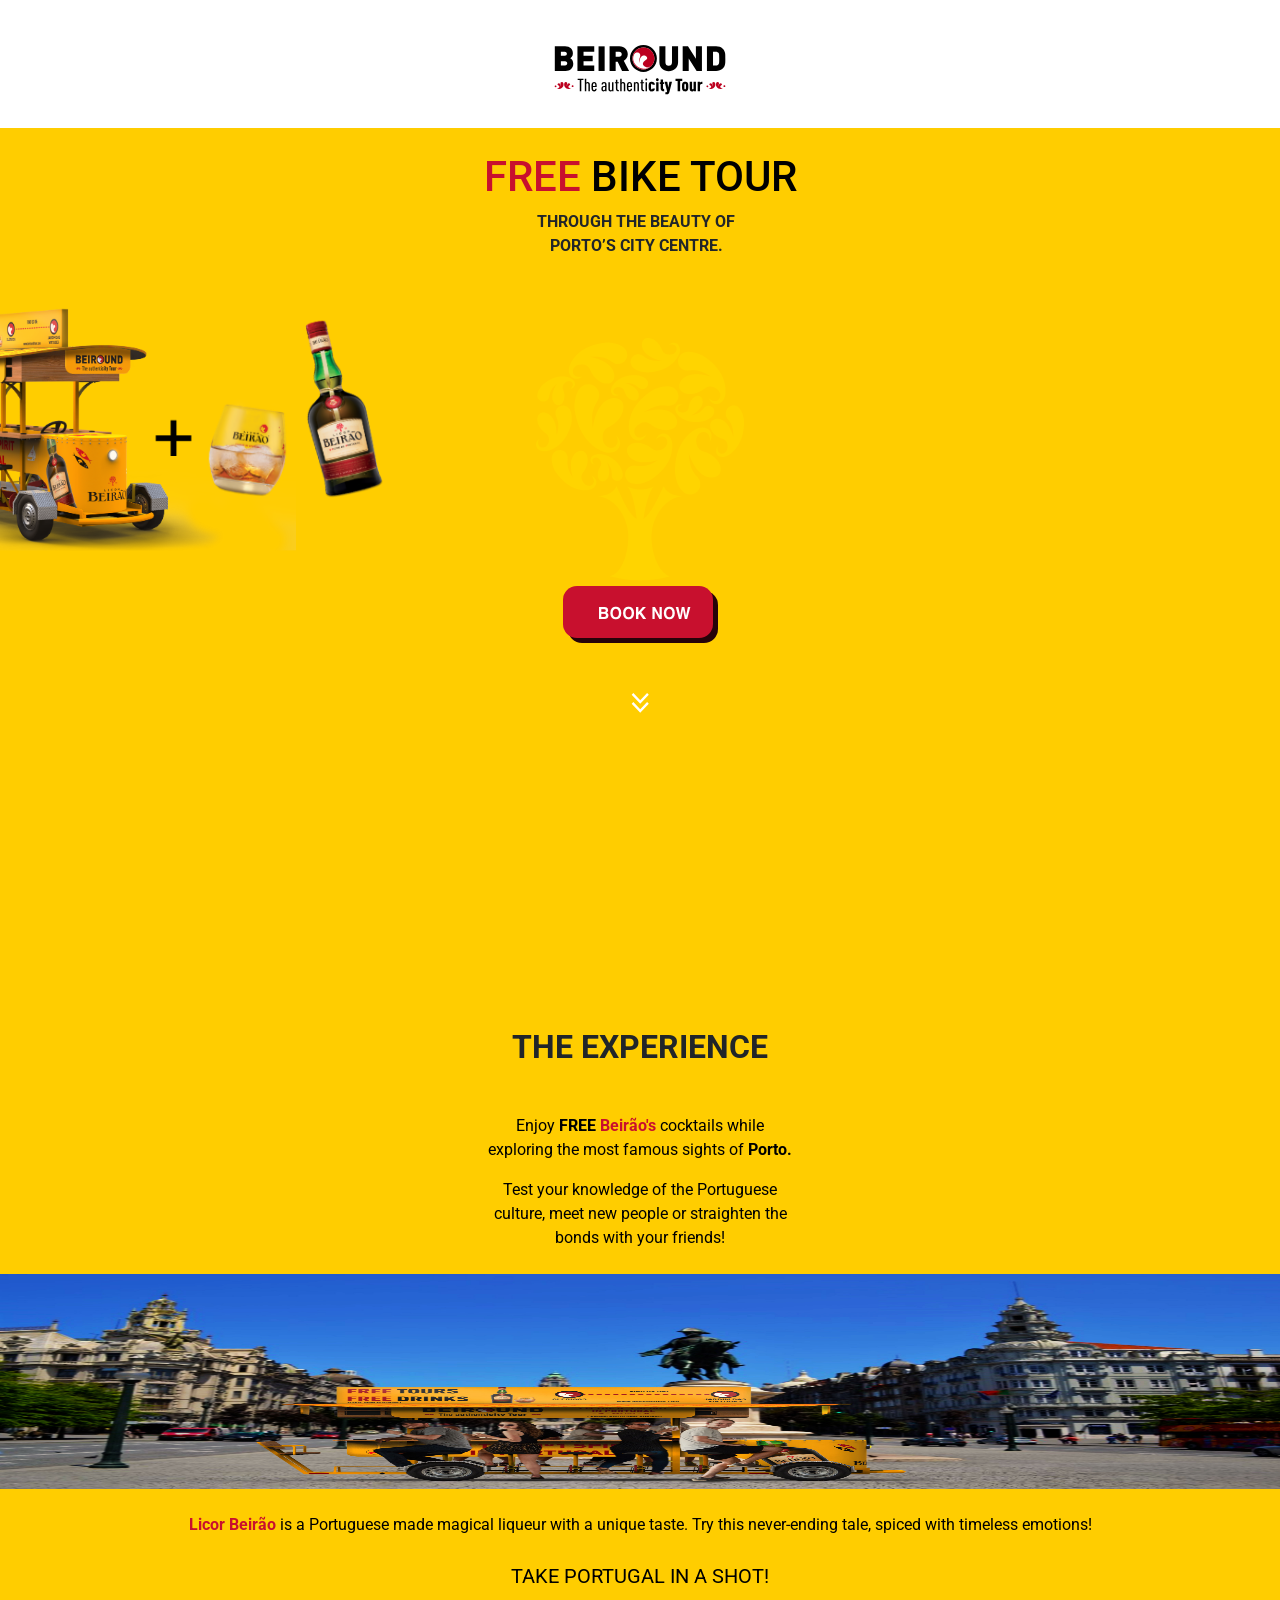
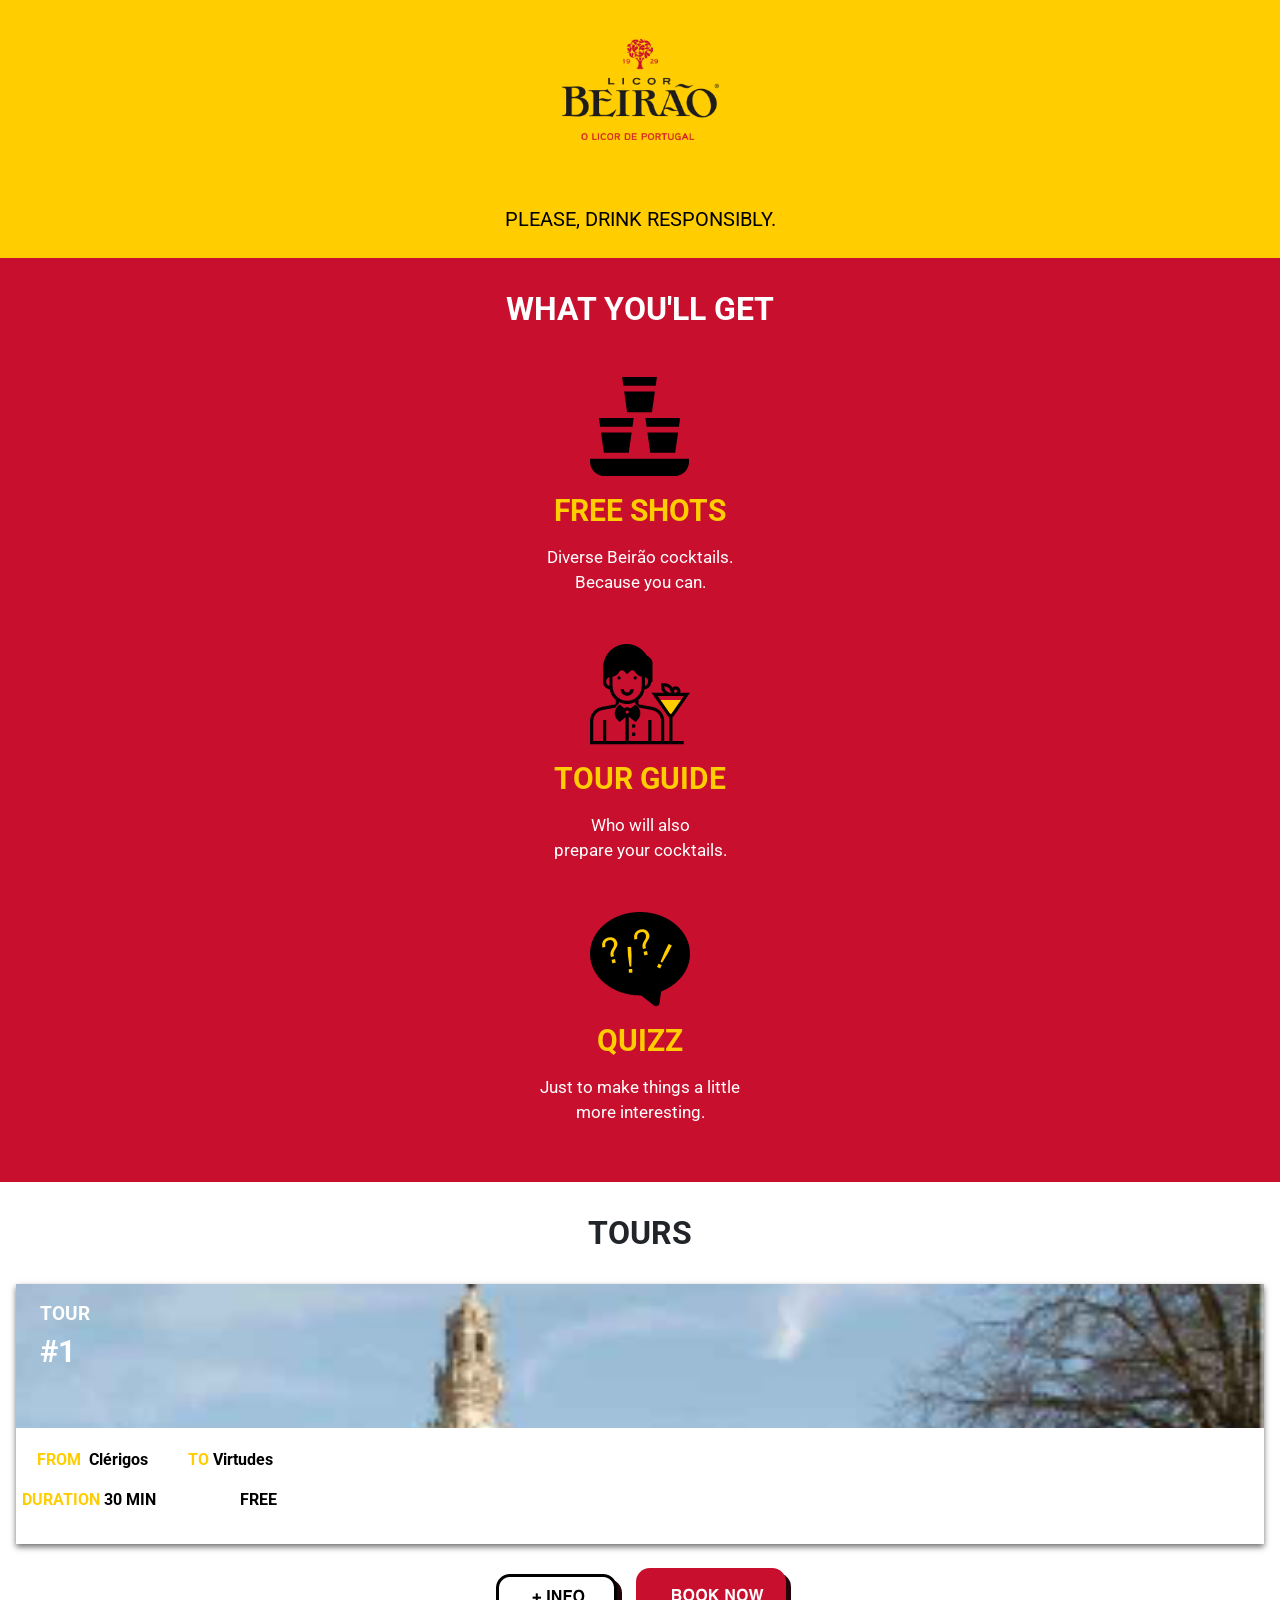
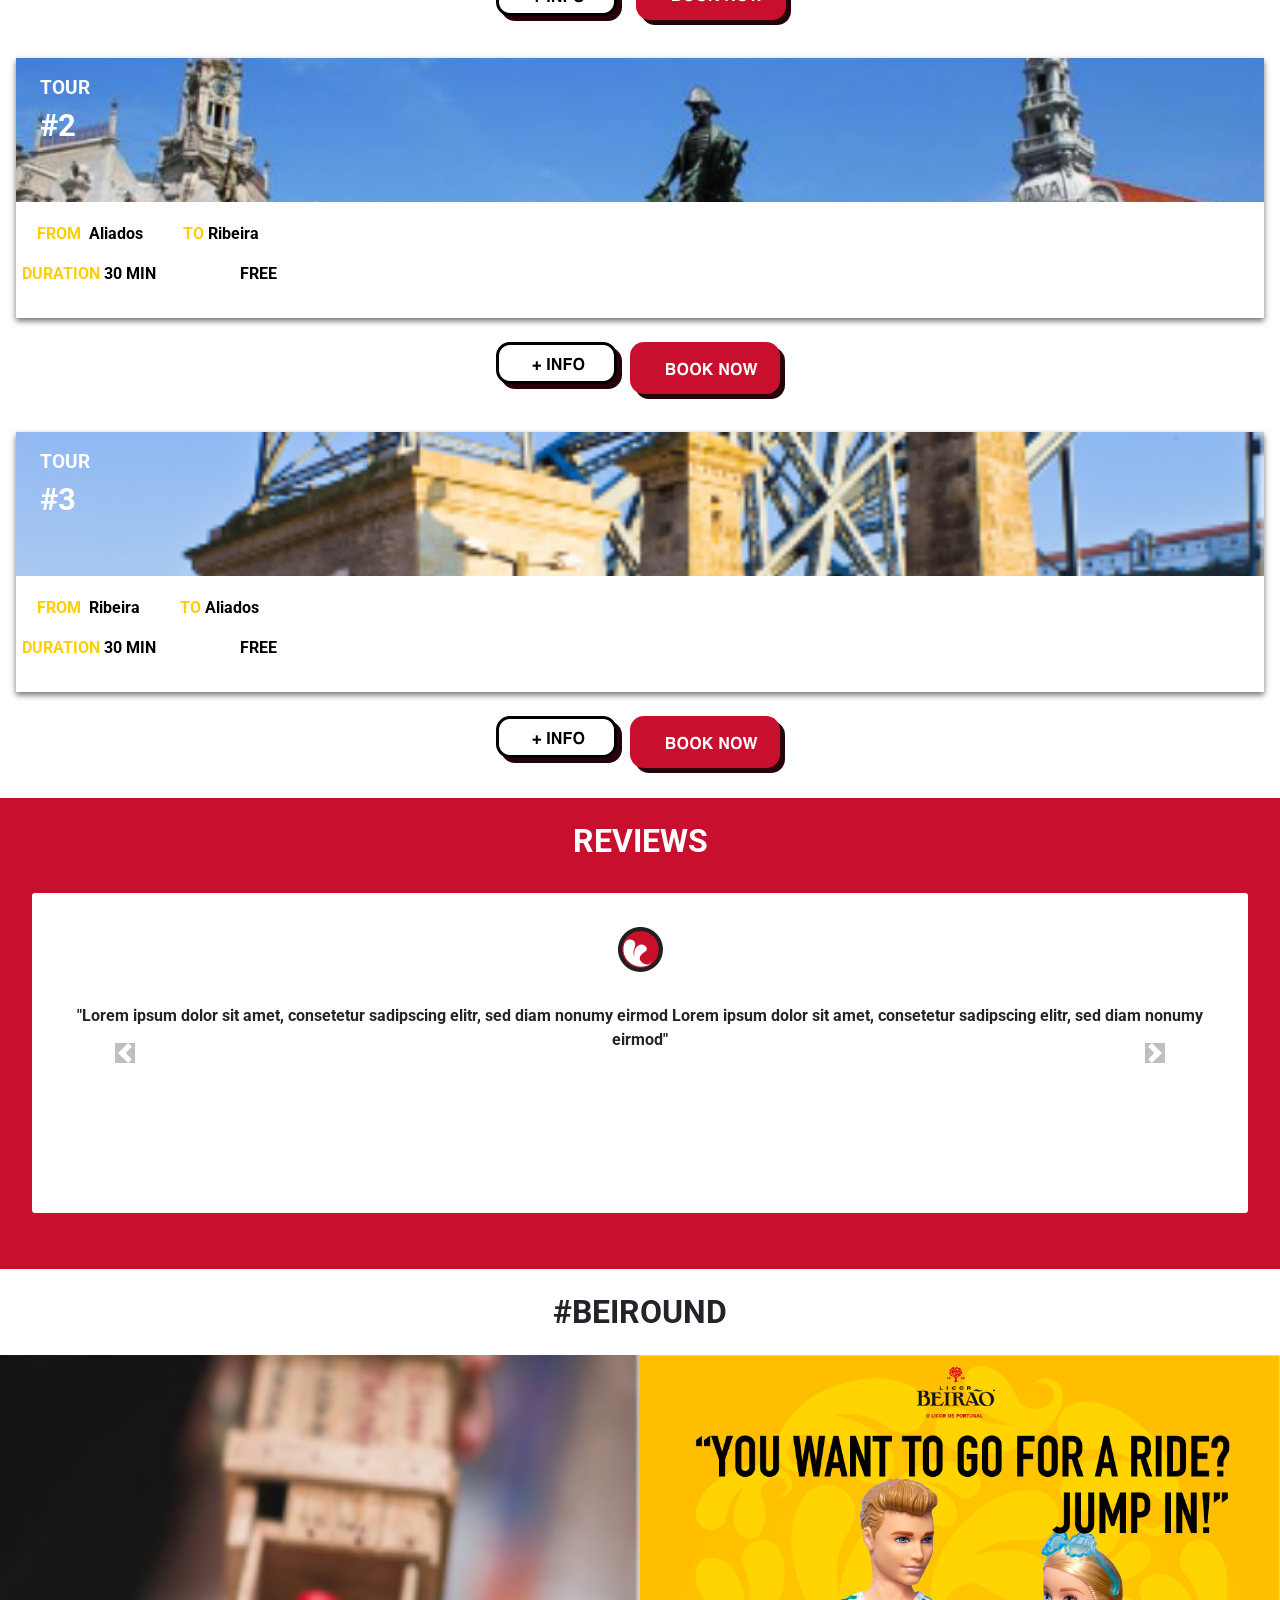
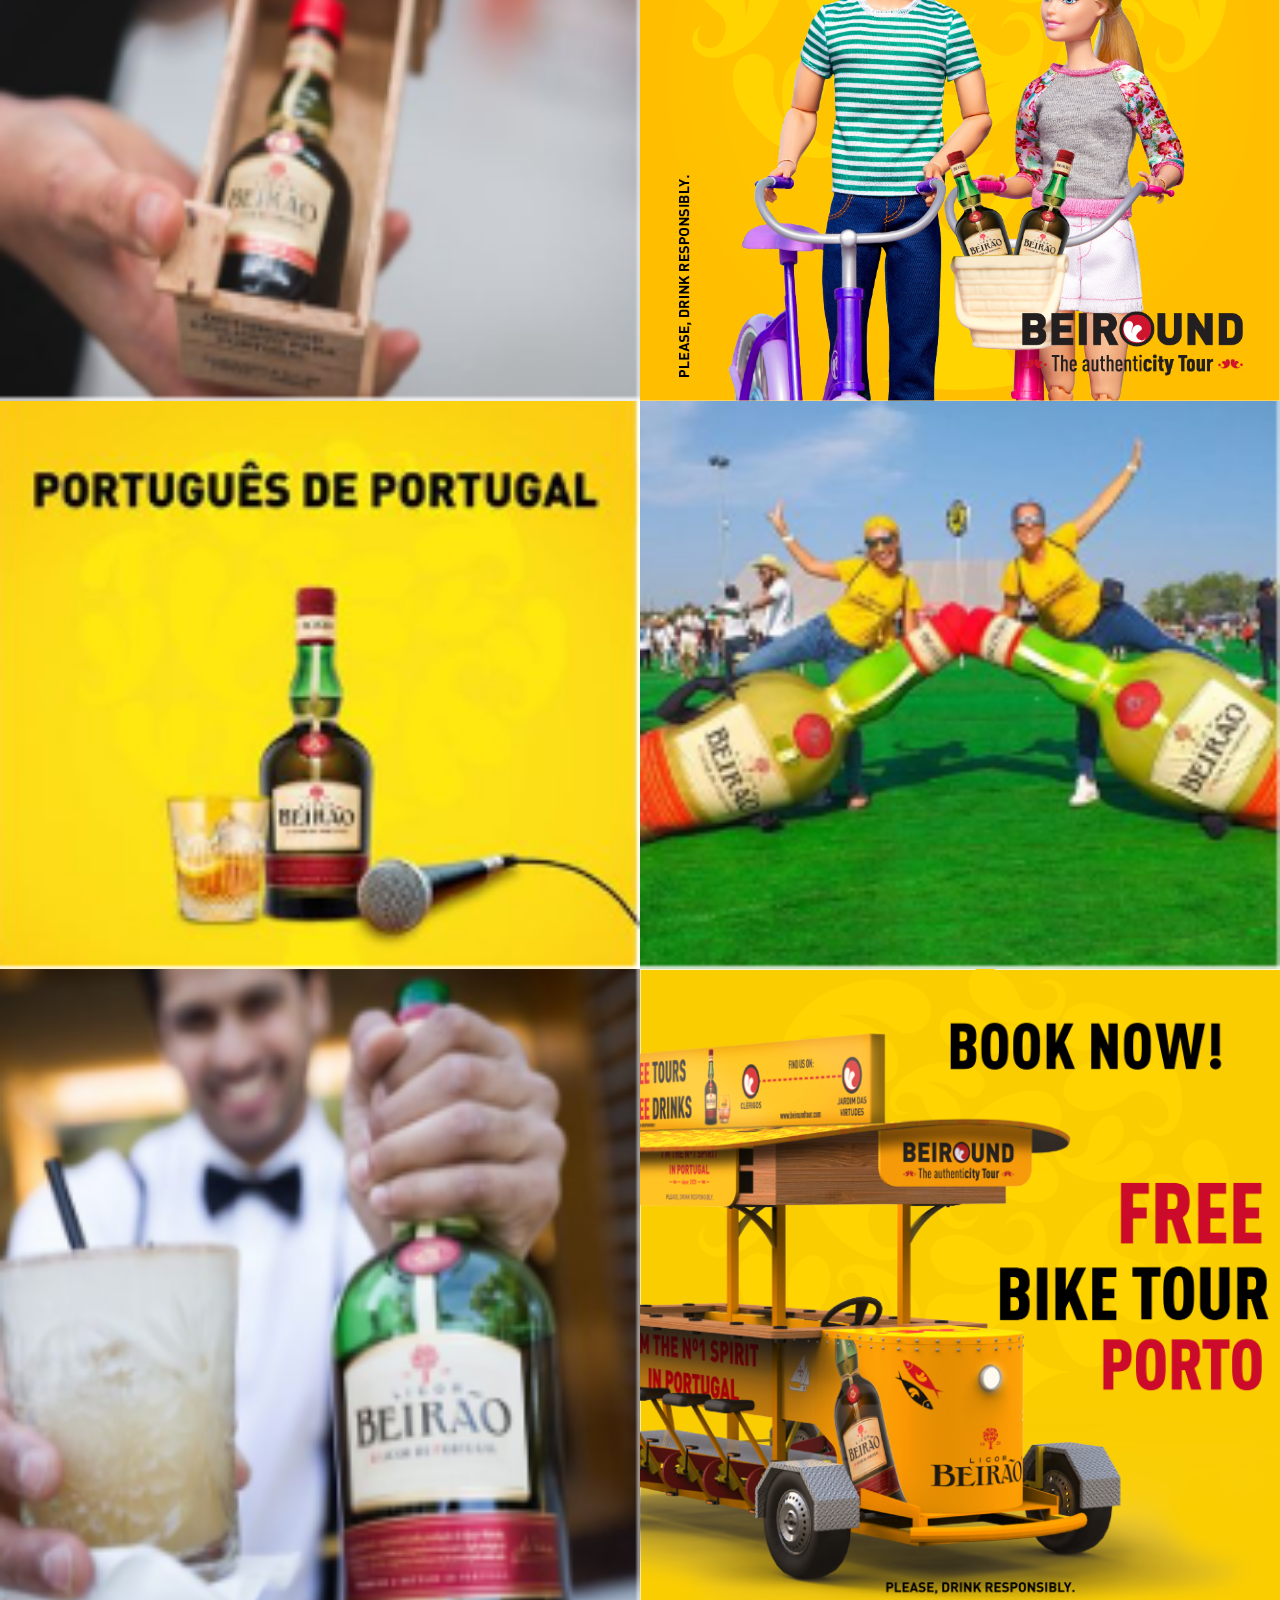
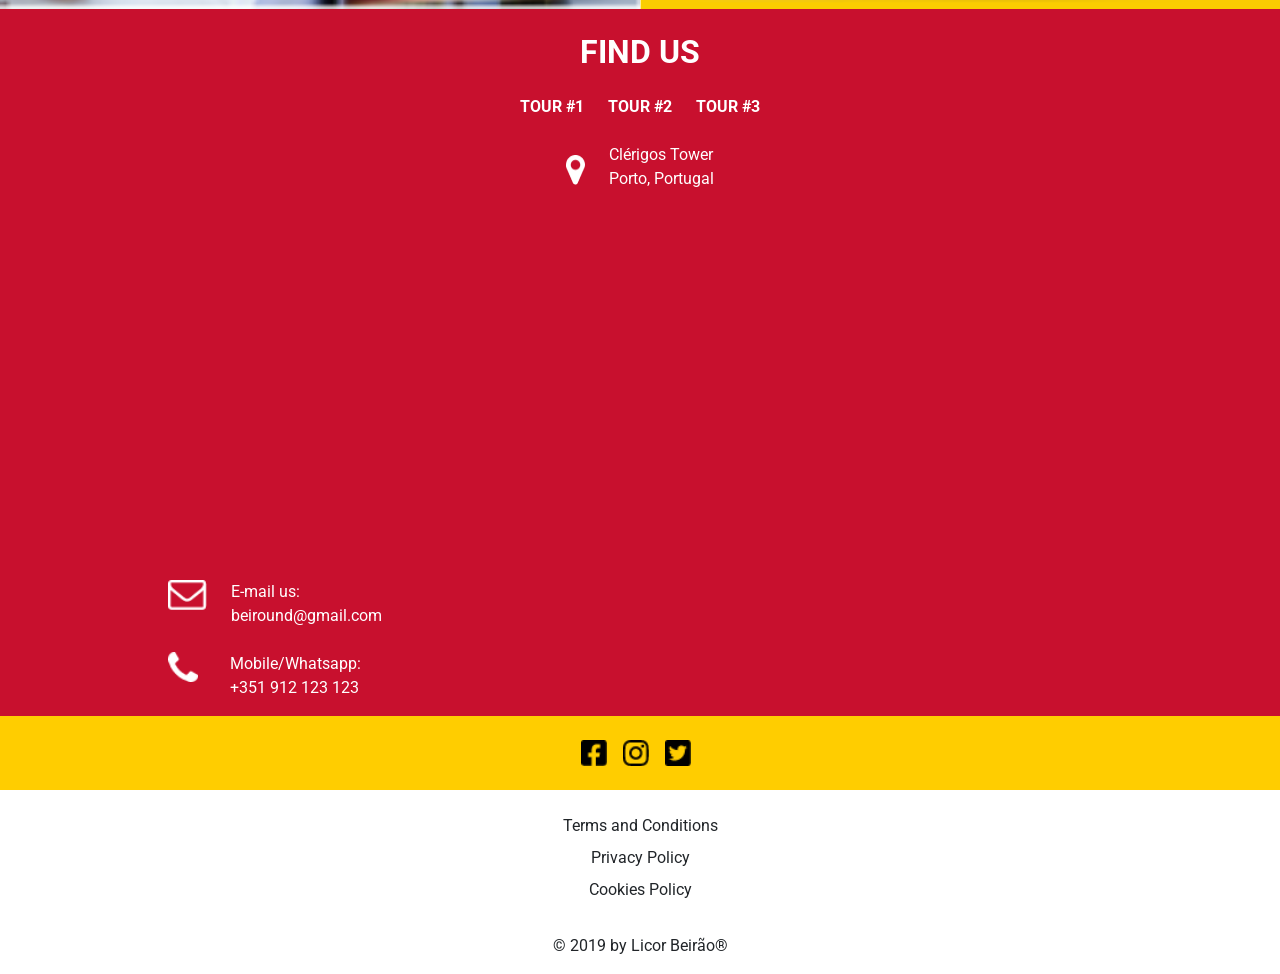
==== commit d7c60065: "fix: onclick event" ====
--- a/index.html
+++ b/index.html
@@ -6,9 +6,13 @@
     <meta charset="UTF-8">
     <meta name="viewport" content="width=device-width, initial-scale=1.0">
     <link type="text/css" rel="stylesheet" href="css/styles.css" />
+    <script src="https://ajax.googleapis.com/ajax/libs/jquery/3.4.1/jquery.min.js"></script>
     <link href="https://fonts.googleapis.com/css?family=Roboto&display=swap" rel="stylesheet">
+    </script>
+    <script src="./node_modules/bootstrap/dist/js/bootstrap.js">
+    </script>
+    
 </head>
-
 <body class="text-center">
     <header class="header d-flex" id="myHeader">
         <img src="./assets/header.svg" alt="headerImg" height="80px">
@@ -161,9 +165,9 @@
             </div>
         </div>
         <div class="wrapper-button d-flex mb-3 mt-4" onclick="showDiv2()">
-            <button id="but2" class="button-info mr-2">  
+            <div id="but2" class="button-info mr-2">  
                 <img alt="info" src="./assets/info.png">
-            </button>
+            </div>
             <div class="button-book">
                 <a href="./pages/booking-schedule.html">
                     <img alt="book" src="./assets/book.png">
@@ -192,9 +196,9 @@
                 </div>
             </div>
             <div class="wrapper-button d-flex mb-3 mt-4">
-                <button class="button-info mr-2">
+                <div class="button-info mr-2">
                         <img id="route" alt="info" src="./assets/info.png">
-                </button>
+                </div>
                 <div class="button-book">
                     <a href="./pages/booking-schedule.html">
                         <img alt="book" src="./assets/book.png">
@@ -338,11 +342,6 @@
         <p class="gray">&copy; 2019 by Licor Beirão&reg;</p>
     </footer>
 
-
-    <script src="./node_modules/jquery/dist/jquery.min.js">
-    </script>
-    <script src="./node_modules/bootstrap/dist/js/bootstrap.js">
-    </script>
     <script src="./script.js"></script>
 
     <script>
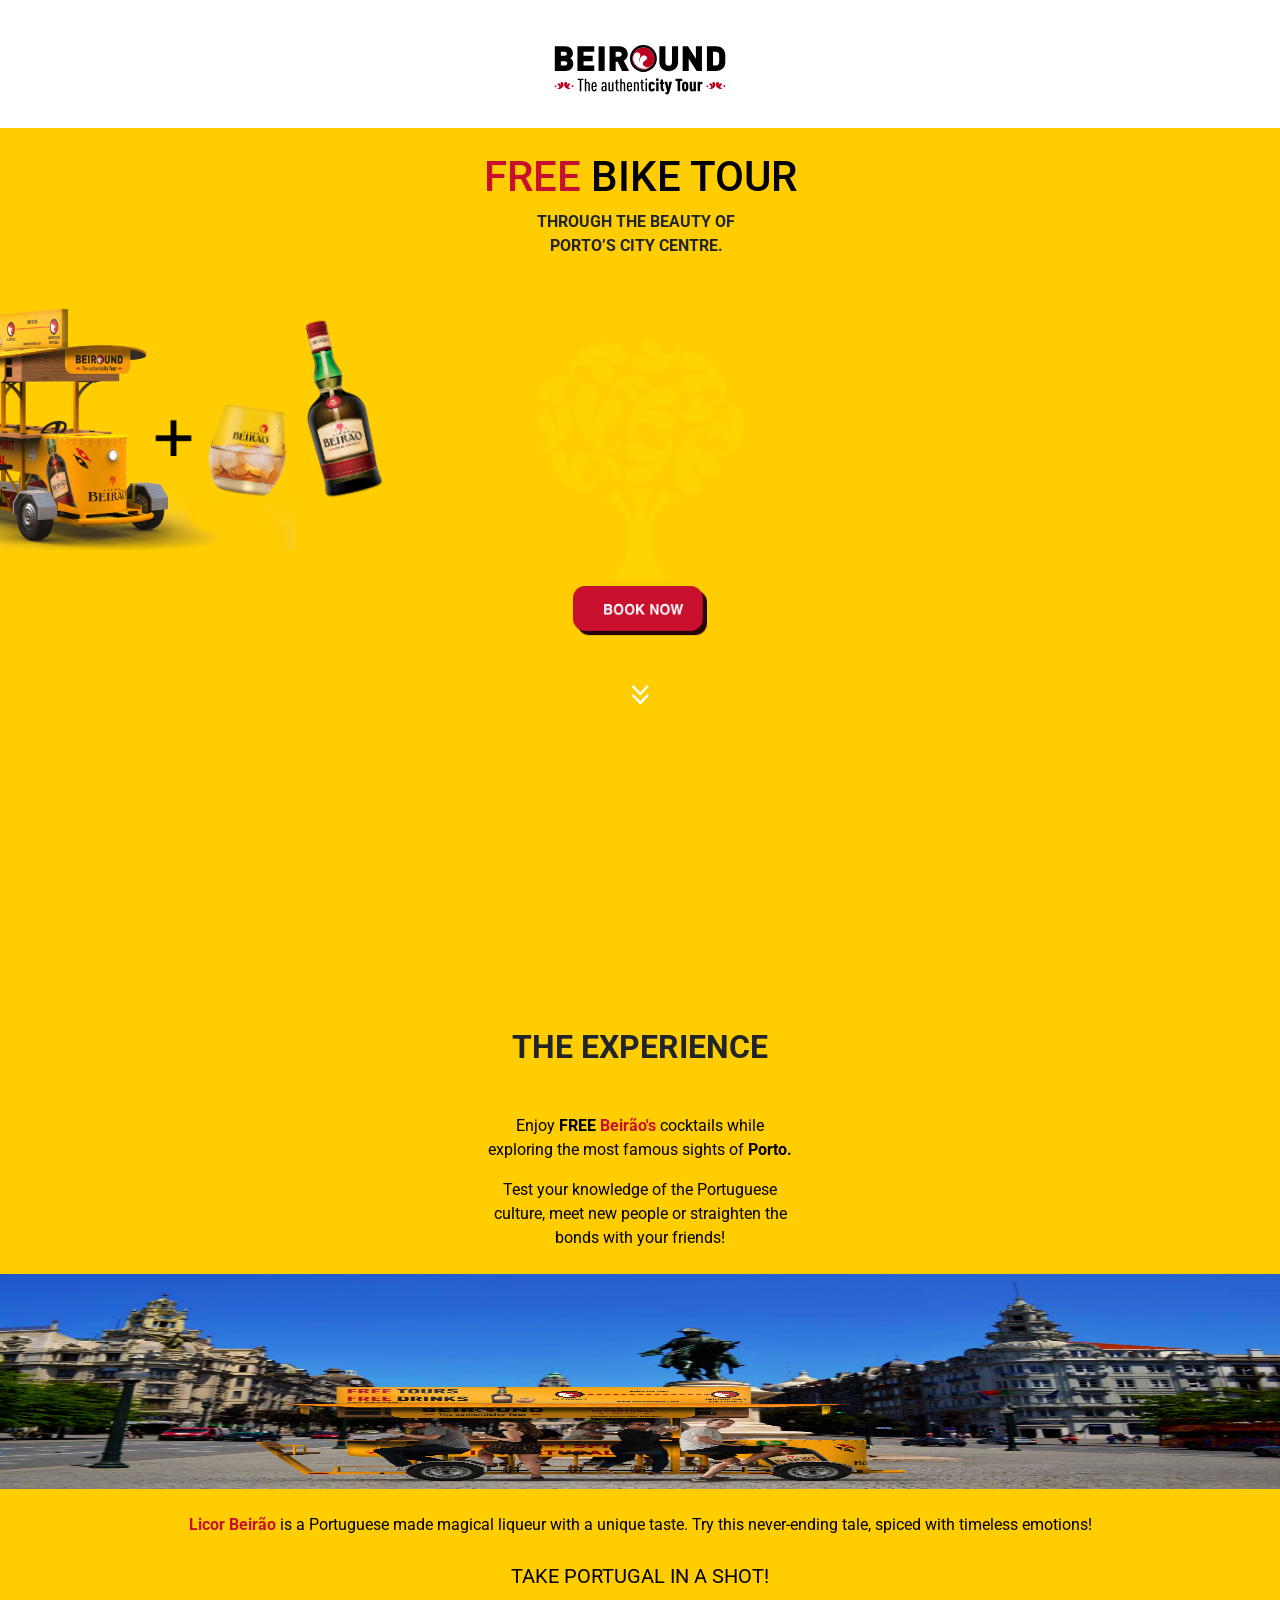
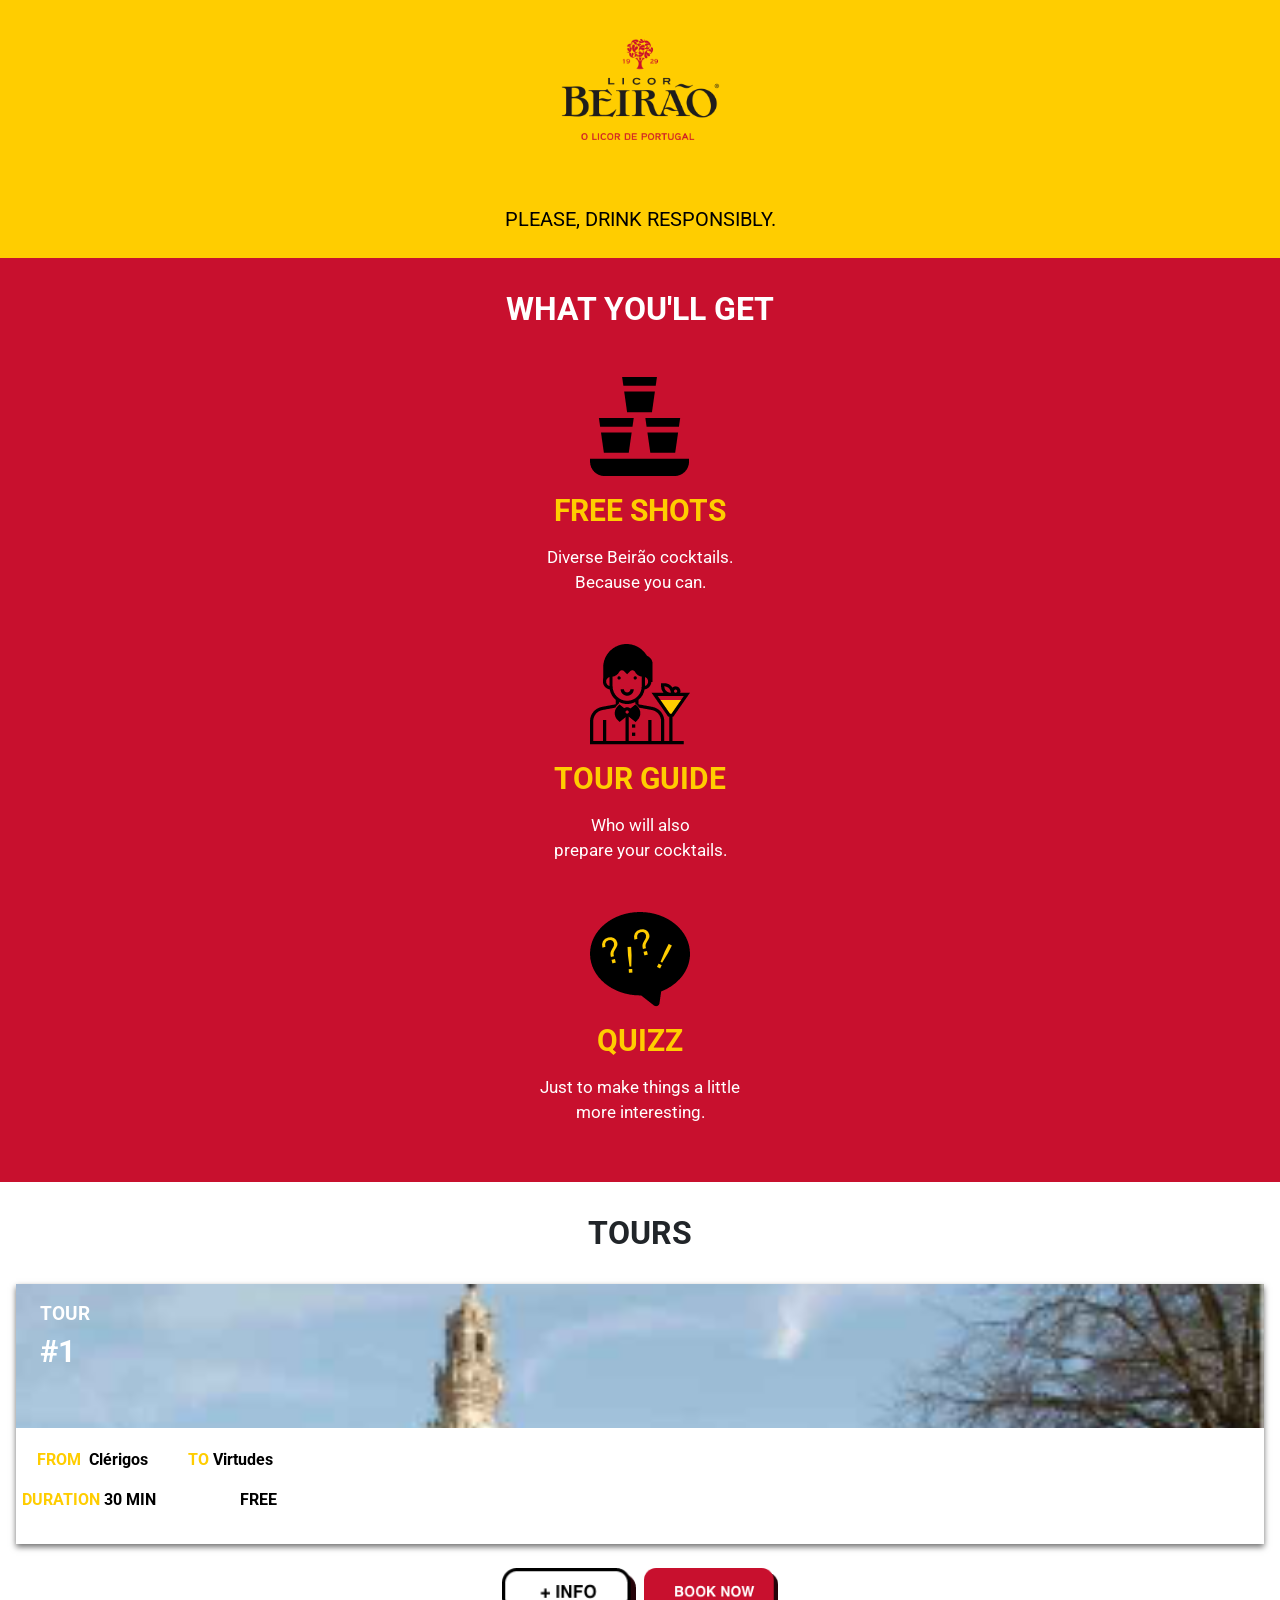
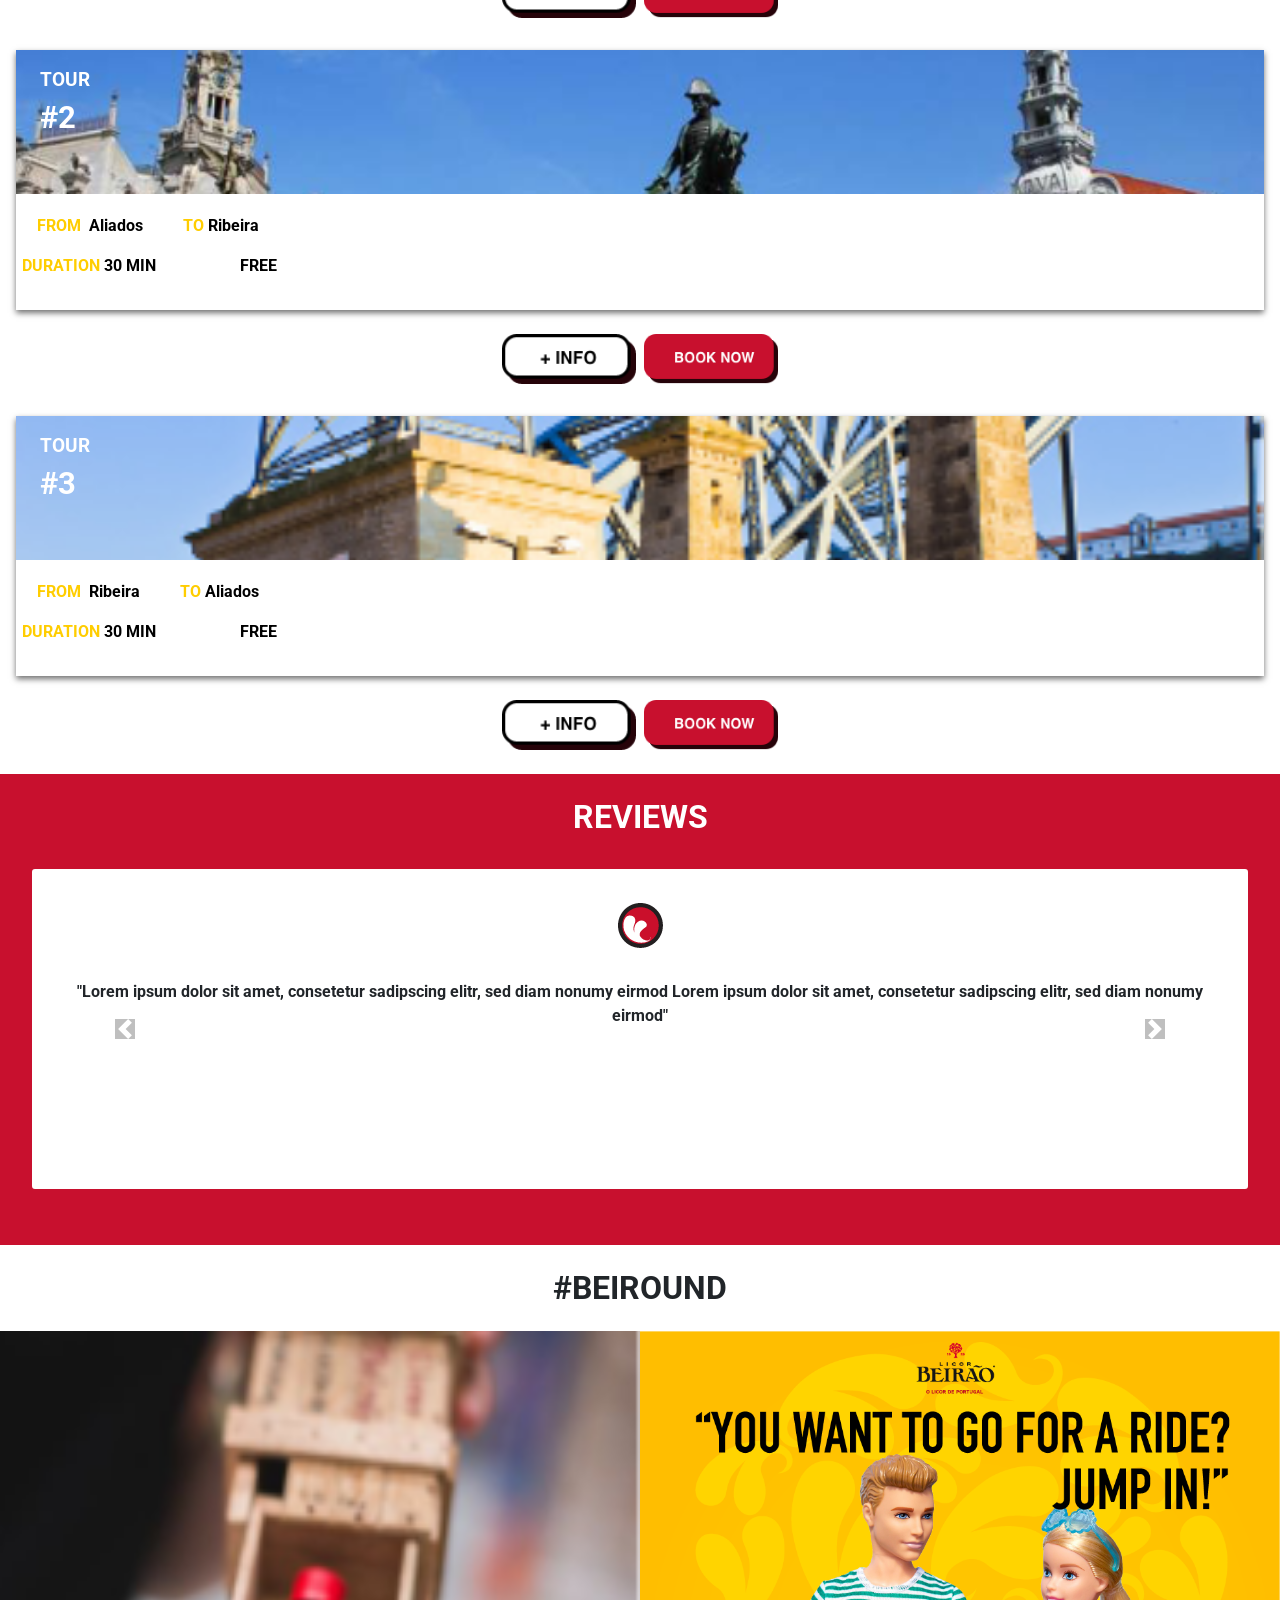
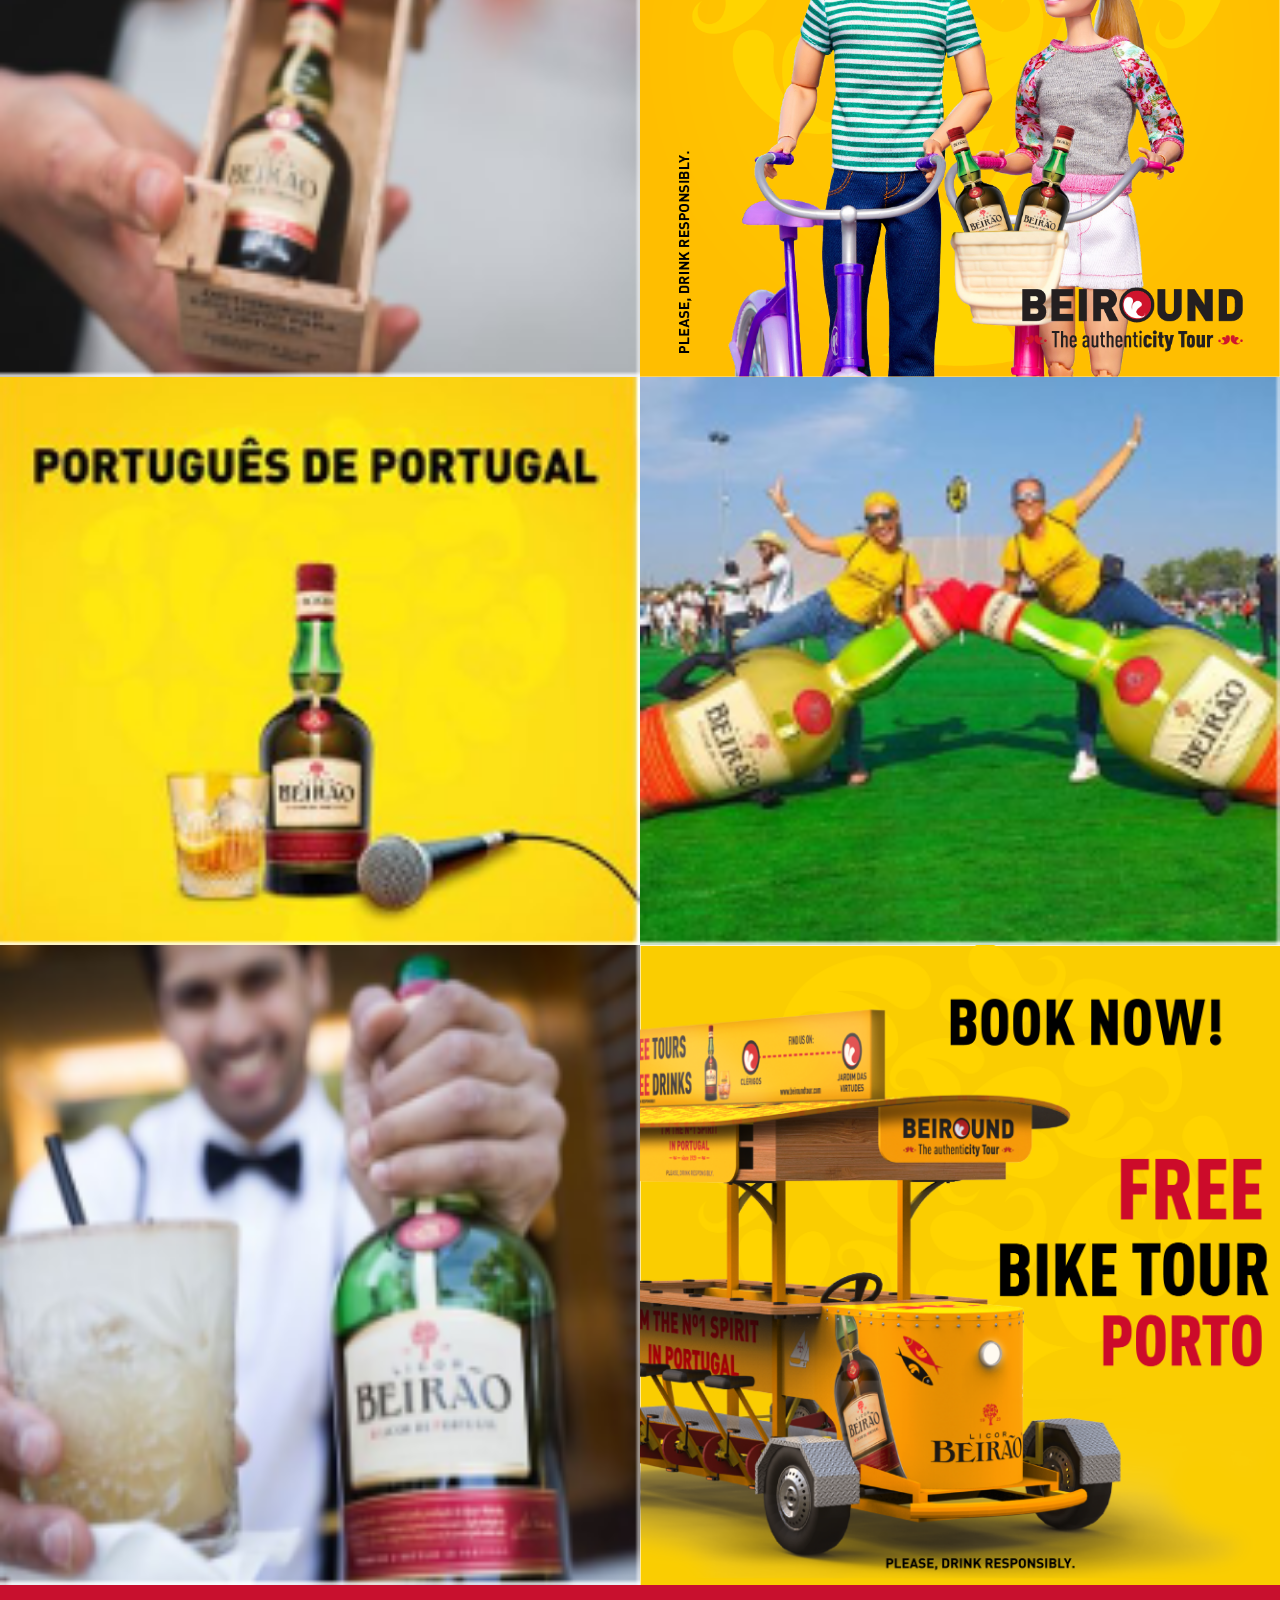
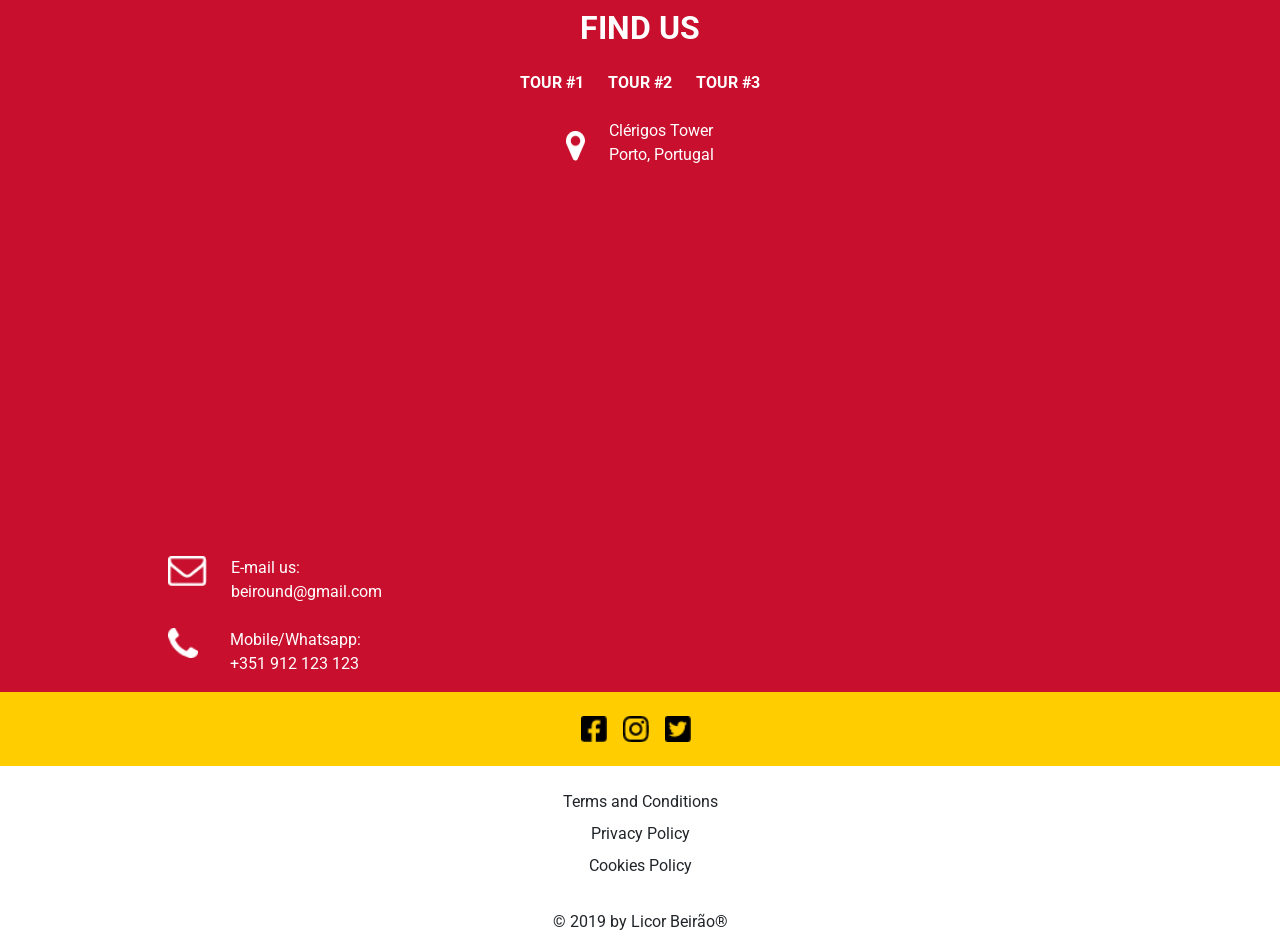
==== commit d69f367c: "fix: button dimensions" ====
--- a/index.html
+++ b/index.html
@@ -40,7 +40,7 @@
         </div>
         <div class="button-book mt-1 mb-3">
             <a href="./pages/book-now.html">
-                <img alt="book" src="./assets/book.png">
+                <img alt="book" src="./assets/book.png" height="50px">
             </a>
         </div>
         <div class="arrow-click">
@@ -131,12 +131,12 @@
                
             </div>
             <div class="wrapper-button d-flex mb-3 mt-4" onclick="showDiv1()">
-                <button id="but1" class="button-info mr-2">  
-                    <img alt="info" src="./assets/info.png">
-                </button>
+                <div id="but1" class="button-info mr-2">  
+                    <img alt="info" src="./assets/info.png" height="50px">
+                </div>
                 <div class="button-book">
                     <a href="./pages/booking-schedule.html">
-                        <img alt="book" src="./assets/book.png">
+                        <img alt="book" src="./assets/book.png" height="50px">
                     </a>
                 </div>
             </div>
@@ -166,11 +166,11 @@
         </div>
         <div class="wrapper-button d-flex mb-3 mt-4" onclick="showDiv2()">
             <div id="but2" class="button-info mr-2">  
-                <img alt="info" src="./assets/info.png">
+                <img alt="info" src="./assets/info.png" height="50px">
             </div>
             <div class="button-book">
                 <a href="./pages/booking-schedule.html">
-                    <img alt="book" src="./assets/book.png">
+                    <img alt="book" src="./assets/book.png" height="50px">
                 </a>
             </div>
         </div>
@@ -197,11 +197,11 @@
             </div>
             <div class="wrapper-button d-flex mb-3 mt-4">
                 <div class="button-info mr-2">
-                        <img id="route" alt="info" src="./assets/info.png">
+                        <img id="route" alt="info" src="./assets/info.png" height="50px">
                 </div>
                 <div class="button-book">
                     <a href="./pages/booking-schedule.html">
-                        <img alt="book" src="./assets/book.png">
+                        <img alt="book" src="./assets/book.png" height="50px">
                     </a>
                 </div>
             </div>
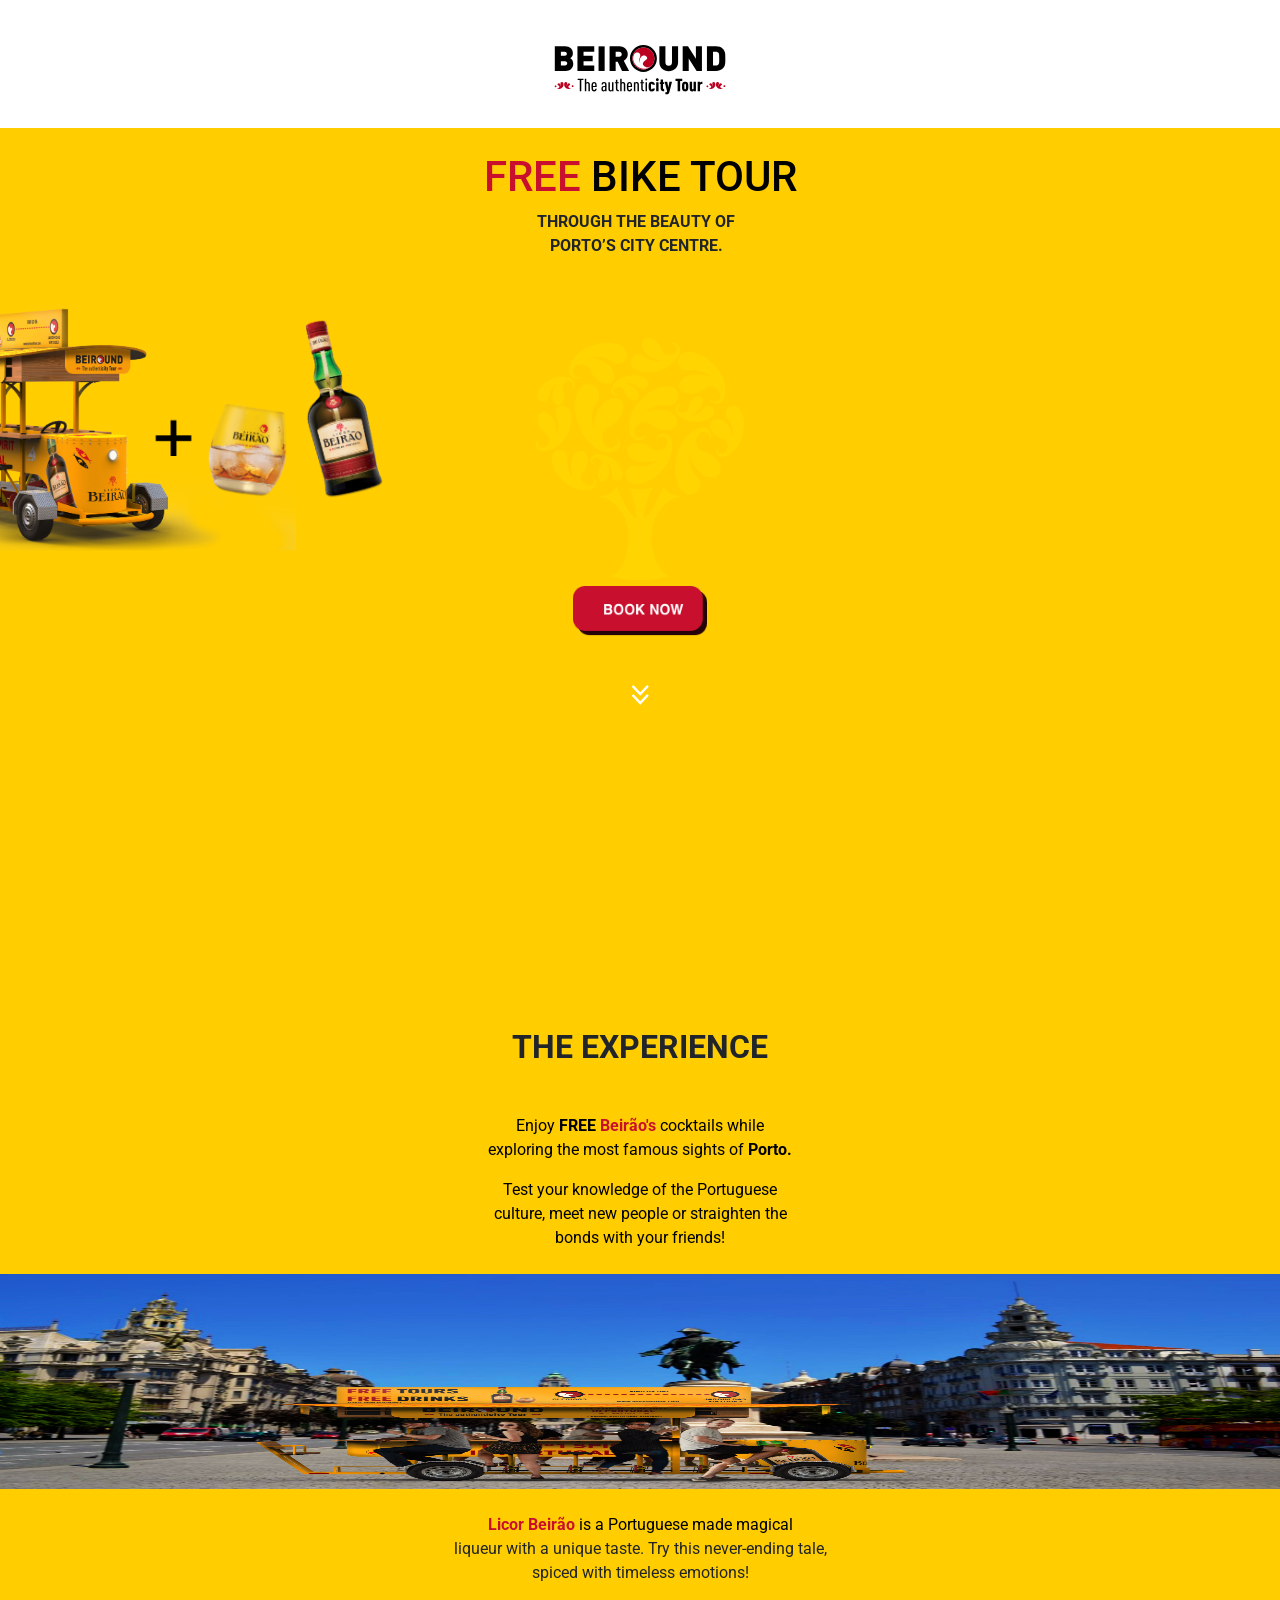
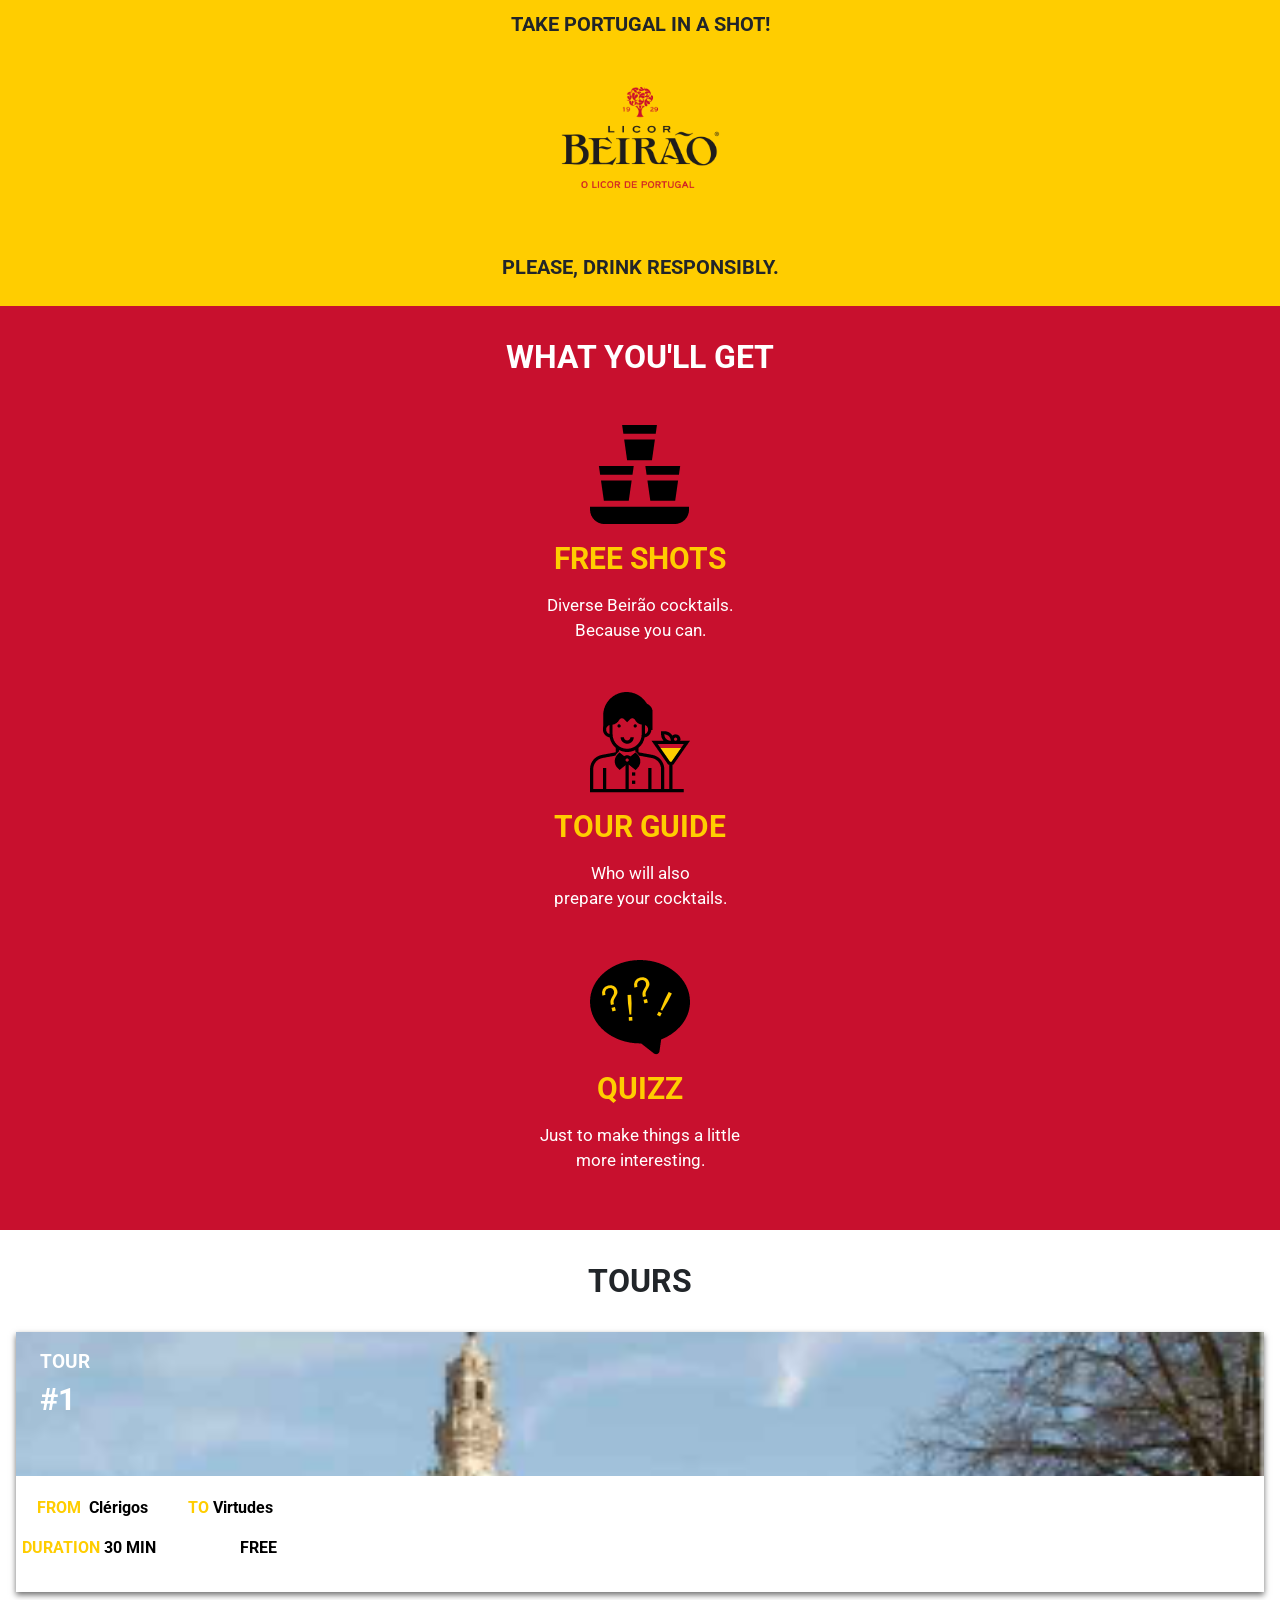
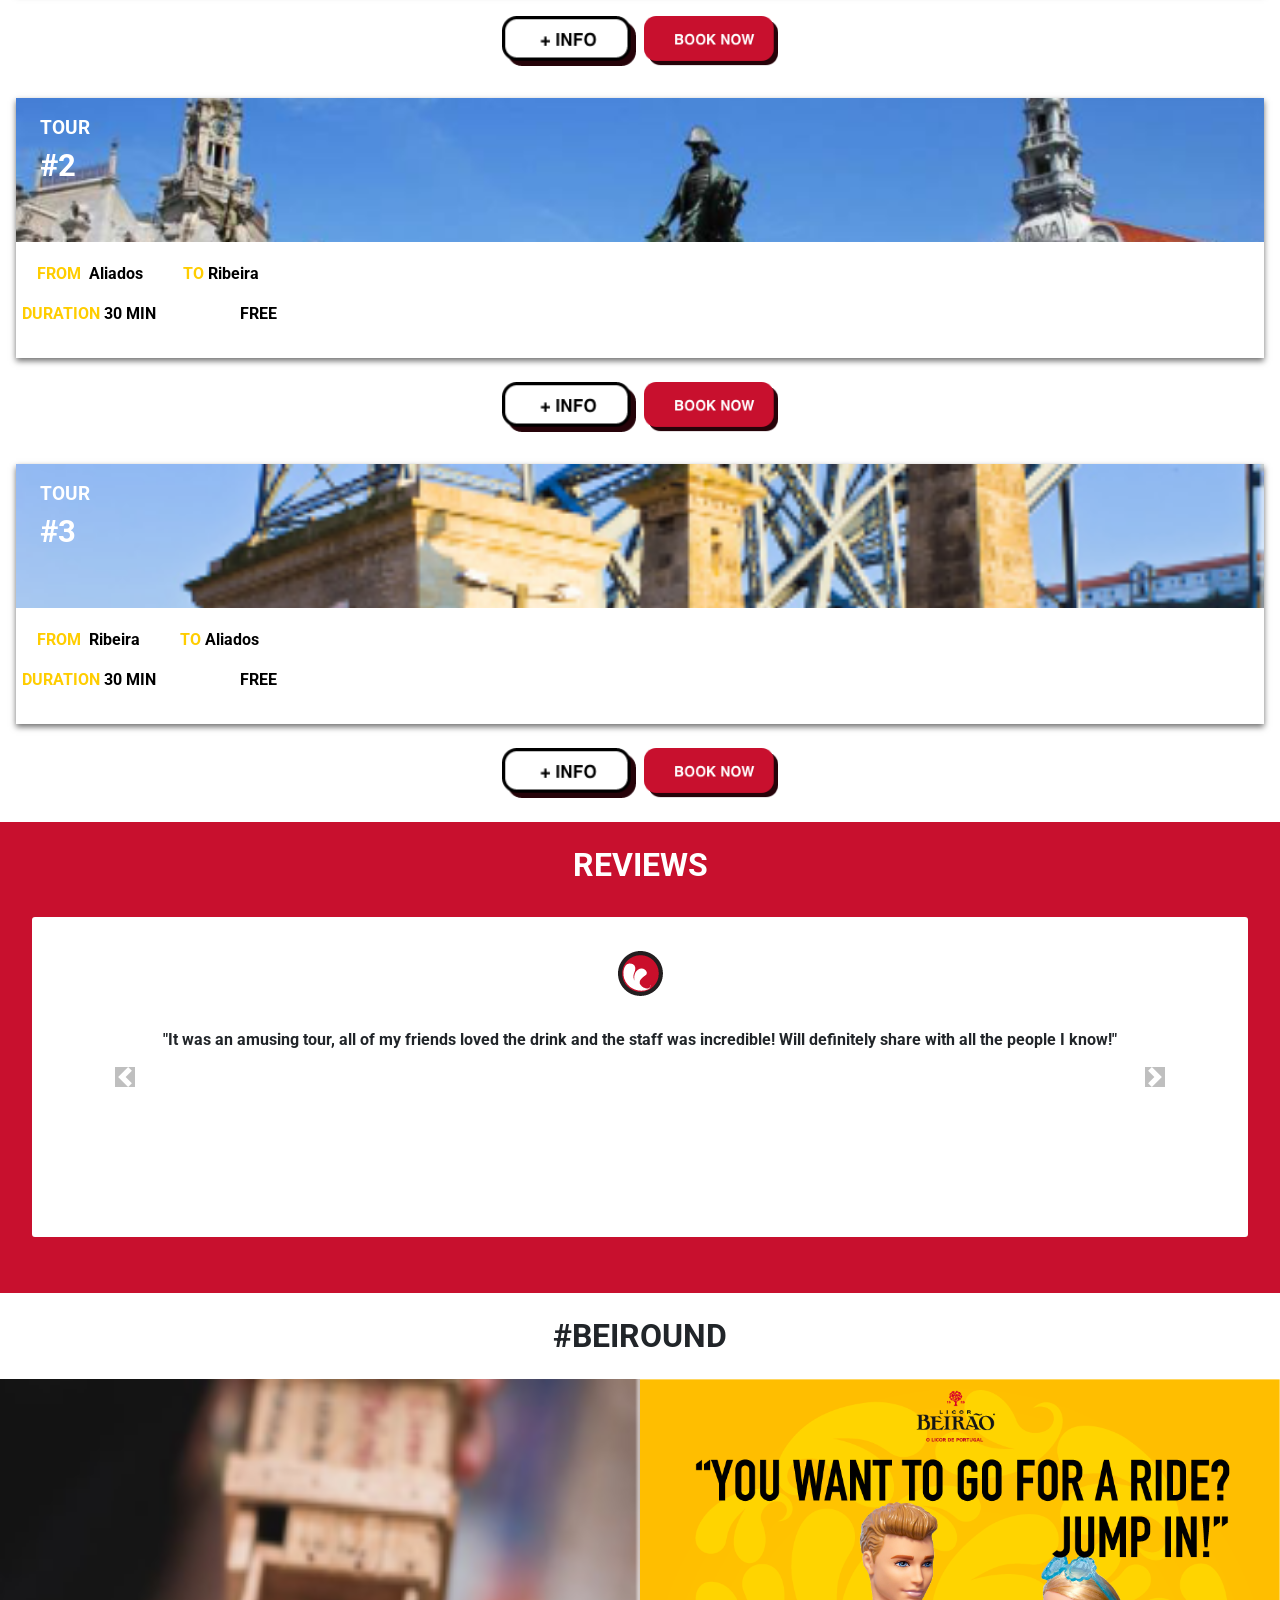
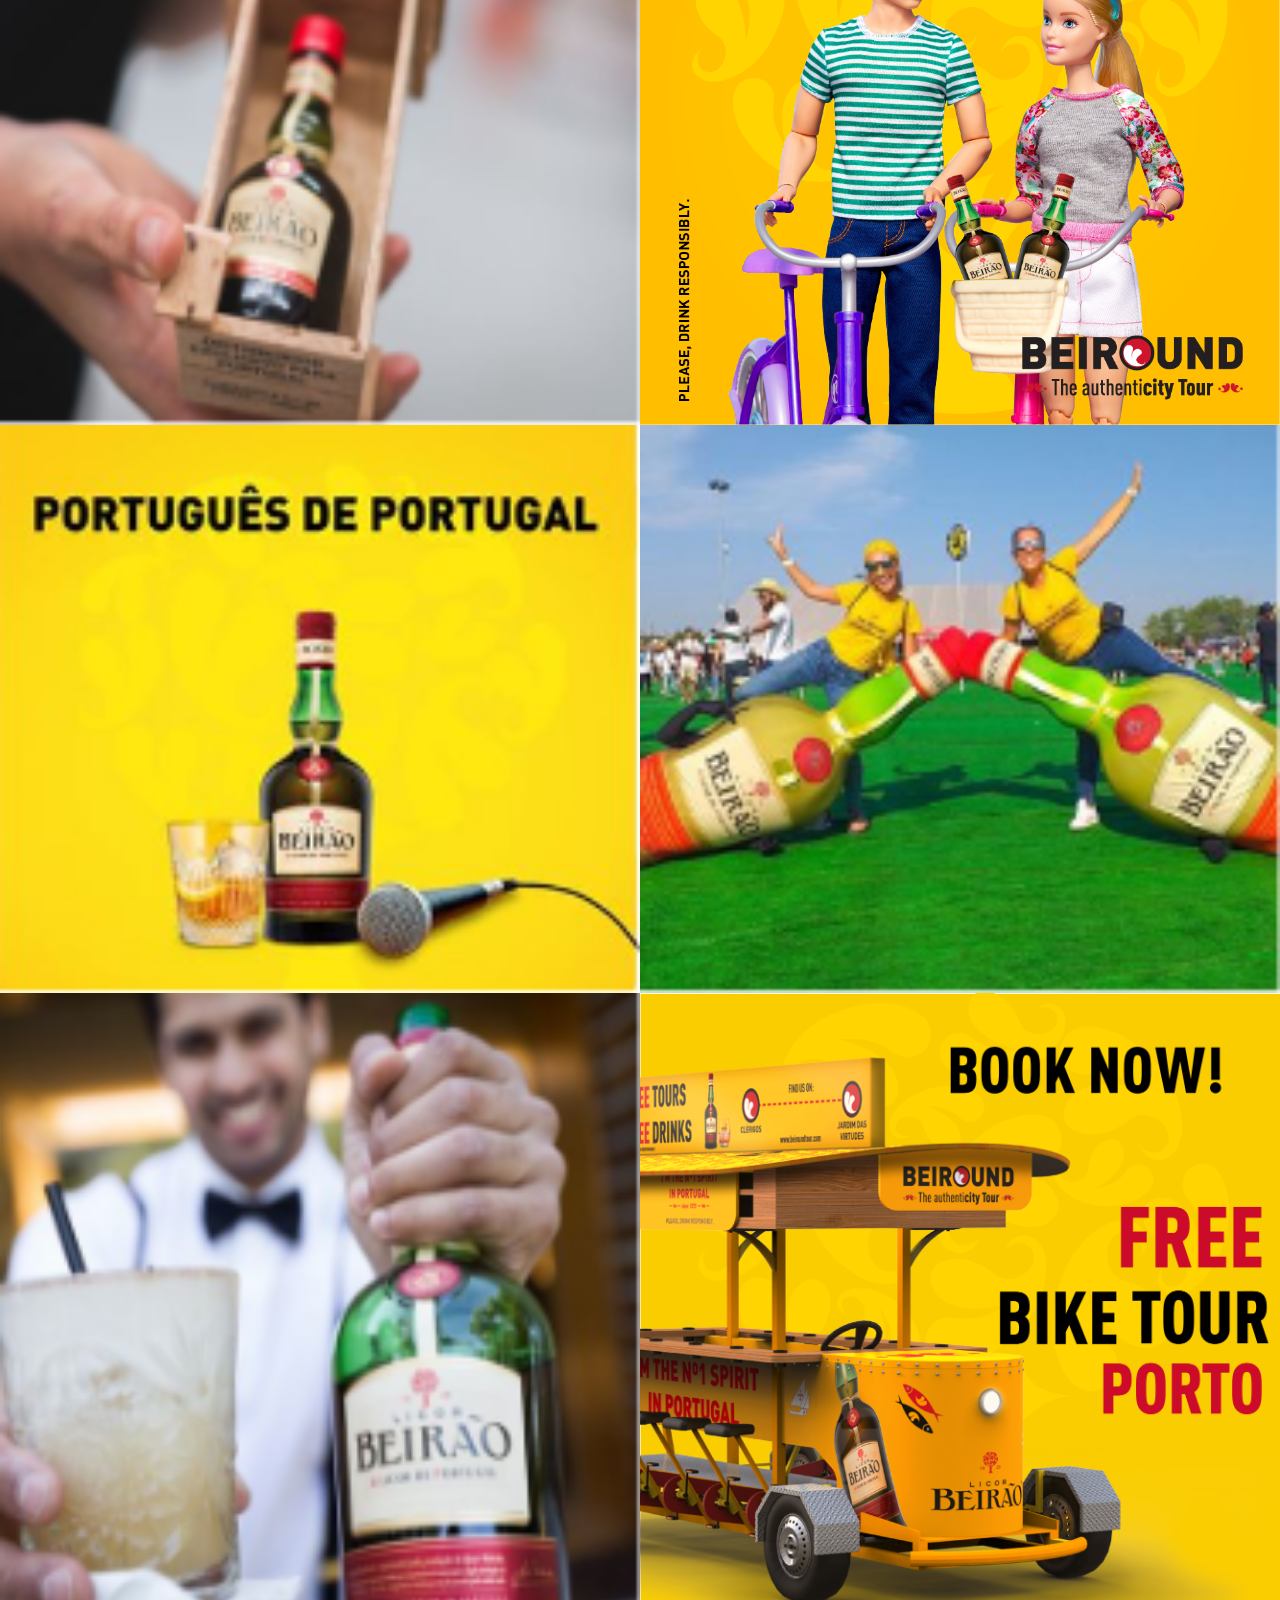
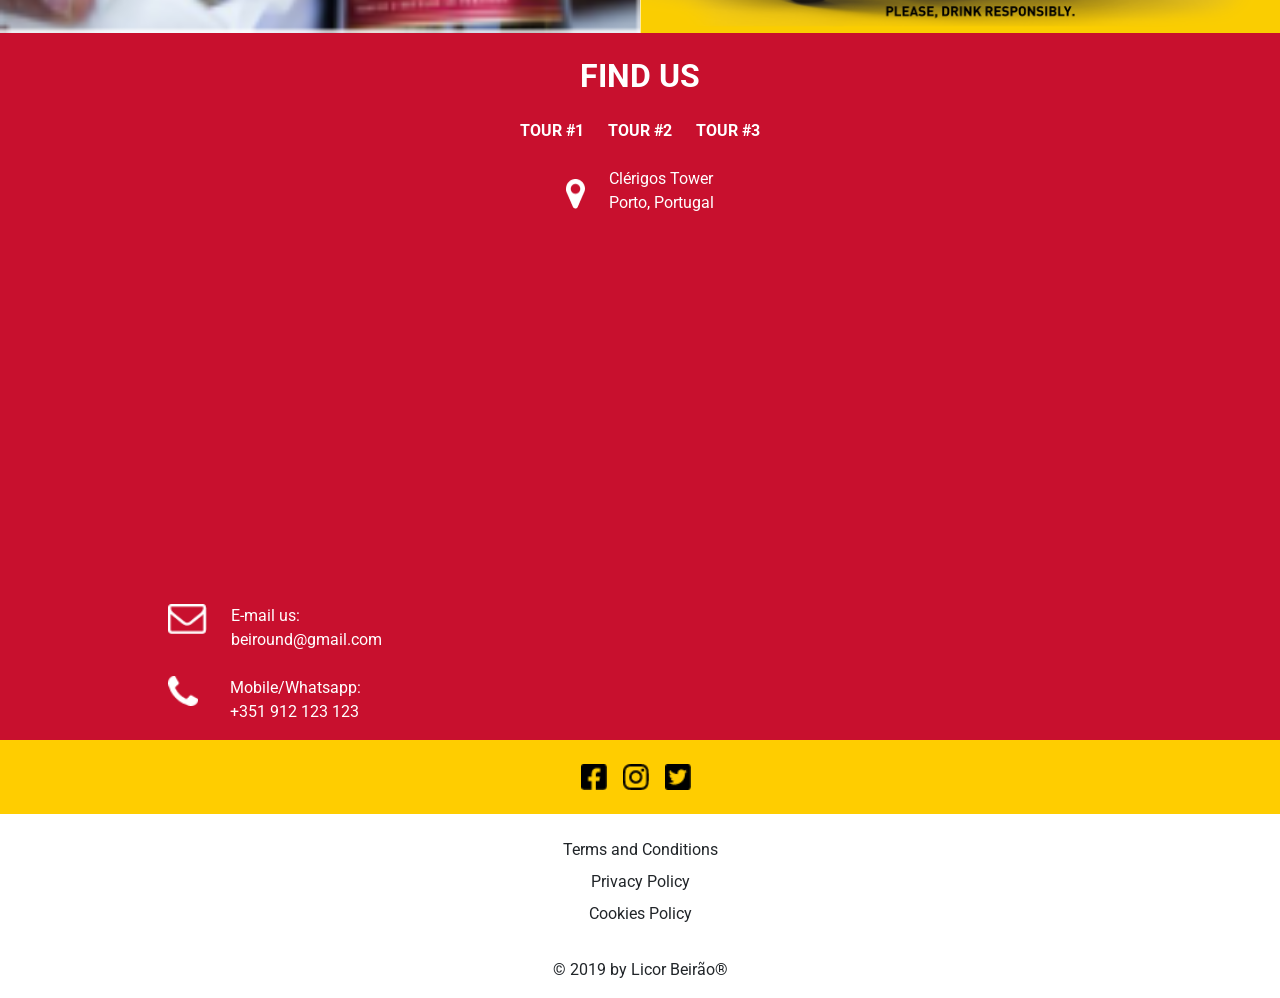
==== commit 962dc554: "fix: positionings" ====
--- a/index.html
+++ b/index.html
@@ -68,15 +68,16 @@
         <div class="mt-4 mb-4">
             <img class="img-carrinha" src="./assets/carrinha_aliados.jpg" alt="bike">
         </div>
-        <span class="span-regular"><span class="span-bold" style="color:#C8102E">Licor Beirão </span>is a Portuguese made magical liqueur with a unique taste.
-                Try this never-ending tale, spiced 
-                with timeless emotions!
-        </span>
-            <p class="span-regular mt-4" style="font-size:20px;text-transform:uppercase;">Take portugal in a shot!</p>
+        <div class="d-flex flex-column">
+                <span class="span-regular"><span class="span-bold" style="color:#C8102E">Licor Beirão </span>is a Portuguese made magical</span>
+                <span>liqueur with a unique taste. Try this never-ending tale, </span>
+                <span> spiced with timeless emotions!</span>
+        </div>
+            <p class="span-bold mt-4" style="font-size:20px;text-transform:uppercase;">Take portugal in a shot!</p>
         <div>
             <img src="./assets/beiraoPortugal.png" alt="beiraoPortugal" style="margin-top: -3rem;margin-bottom:-1rem">
         </div>
-        <span class="span-regular" style="font-size:20px;text-transform:uppercase;margin-top: -1rem;">Please, drink responsibly.</span>
+        <span class="span-bold" style="font-size:20px;text-transform:uppercase;margin-top: -1rem;">Please, drink responsibly.</span>
     </section>
 
     <section class="offers pt-2 pb-2">
@@ -214,12 +215,10 @@
             <img src="./assets/logo-slider.png" alt="logo-slider">
             <div class="carousel-inner">
                 <div class="carousel-item active" style="font-weight: bold;">
-                    <span>"Lorem ipsum dolor sit amet, consetetur sadipscing elitr, sed diam nonumy eirmod Lorem ipsum
-                        dolor sit amet, consetetur sadipscing elitr, sed diam nonumy eirmod"</span>
+                    <span>"It was an amusing tour, all of my friends loved the drink and the staff was incredible! Will definitely share with all the people I know!"</span>
                 </div>
                 <div class="carousel-item" style="font-weight: bold;">
-                    <span>"Lorem ipsum dolor sit amet, consetetur sadipscing elitr, sed diam nonumy eirmod Lorem ipsum
-                        dolor SECOND SLIDE"</span>
+                    <span>"It was an incredible journey! Will definitely share with all the people I know!SECOND SLIDE"</span>
                 </div>
                 <div class="carousel-item" style="font-weight: bold;">
                     <span>"Lorem ipsum dolor sit amet, consetetur sadipscing elitr, sed diam nonumy eirmod Lorem ipsum
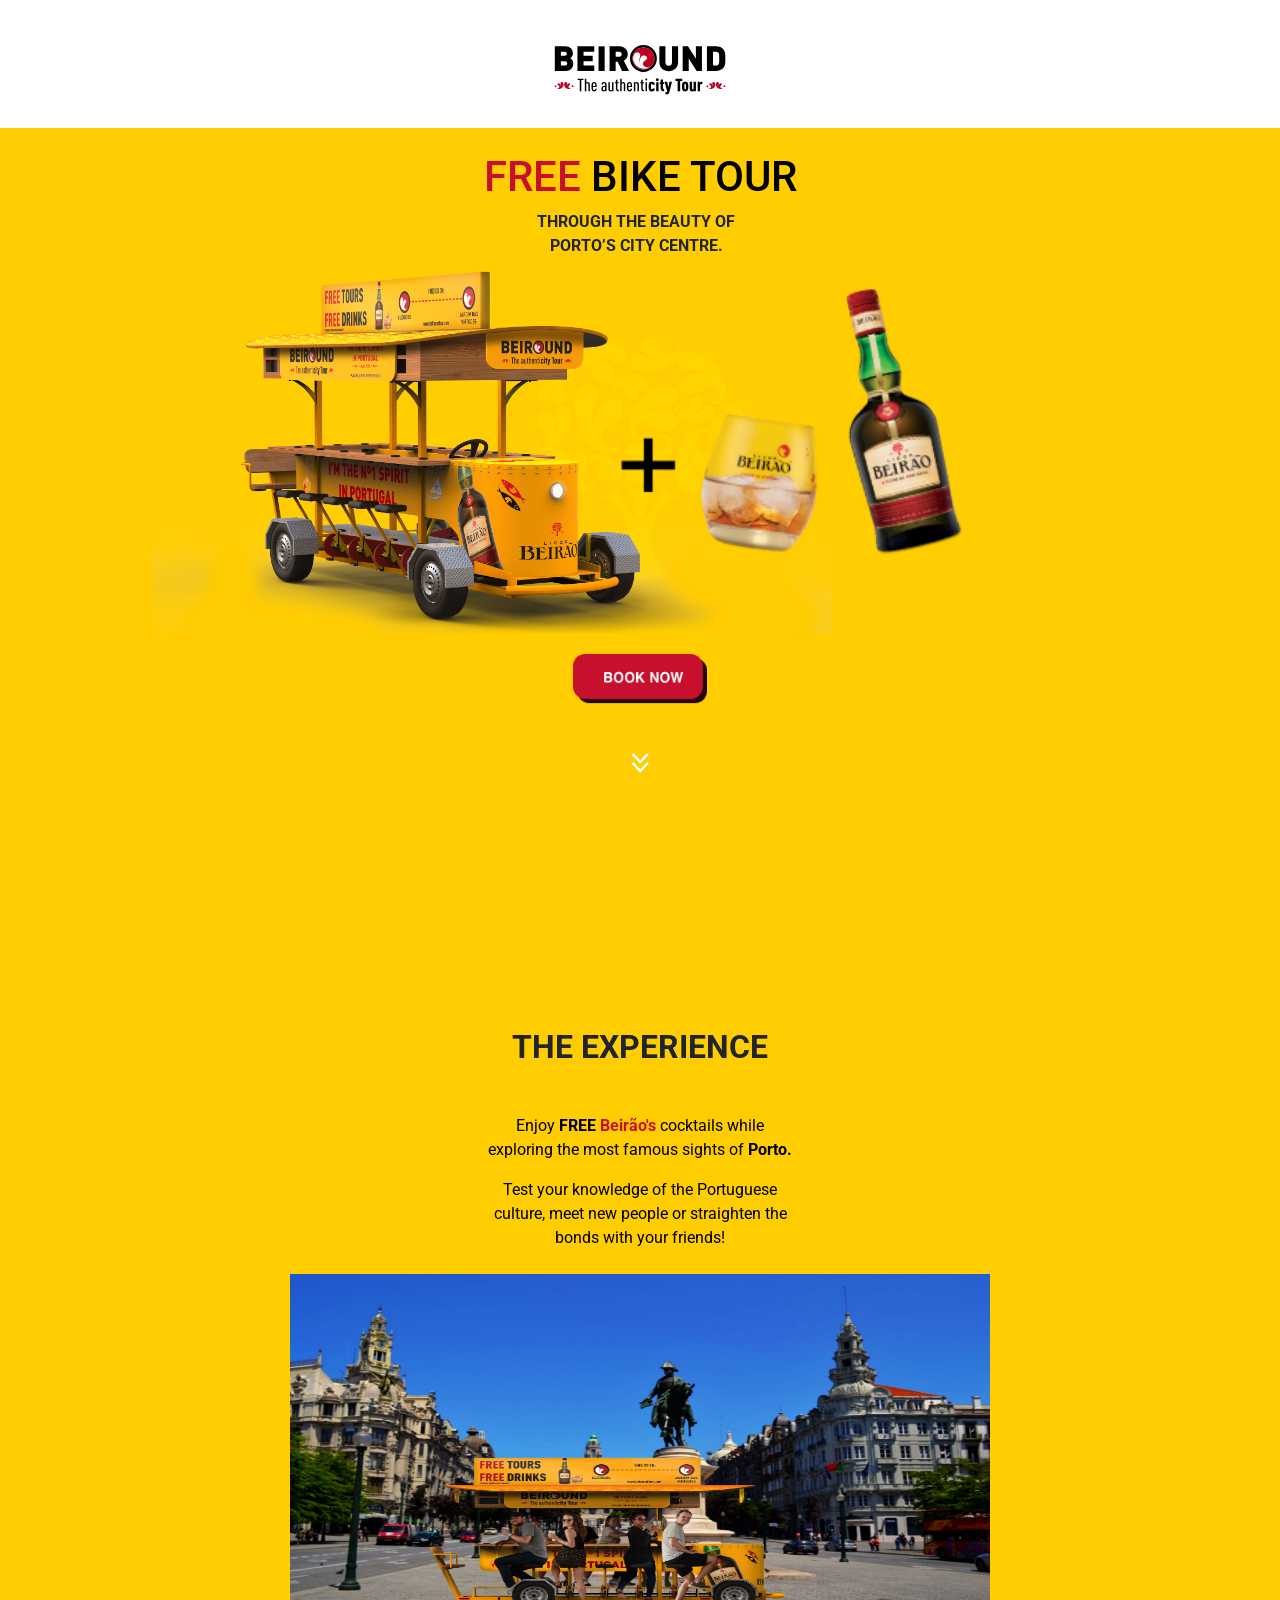
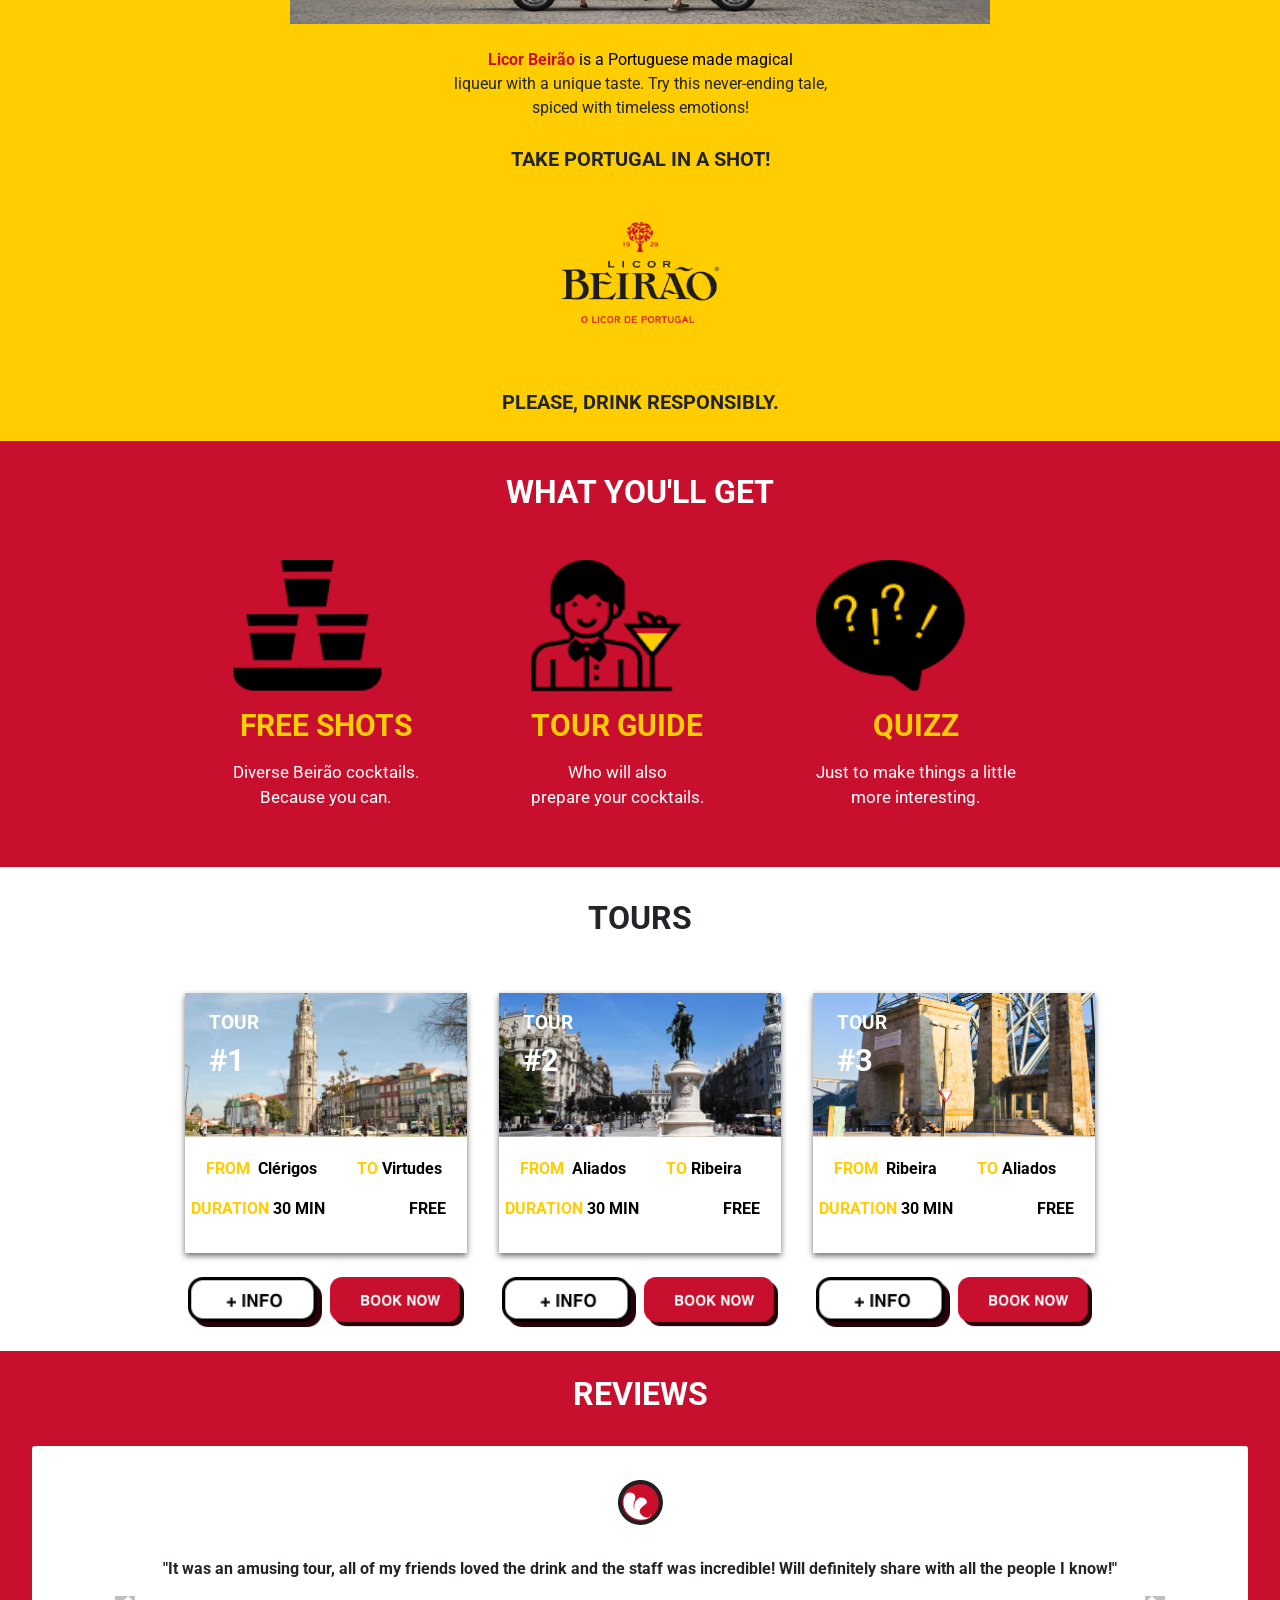
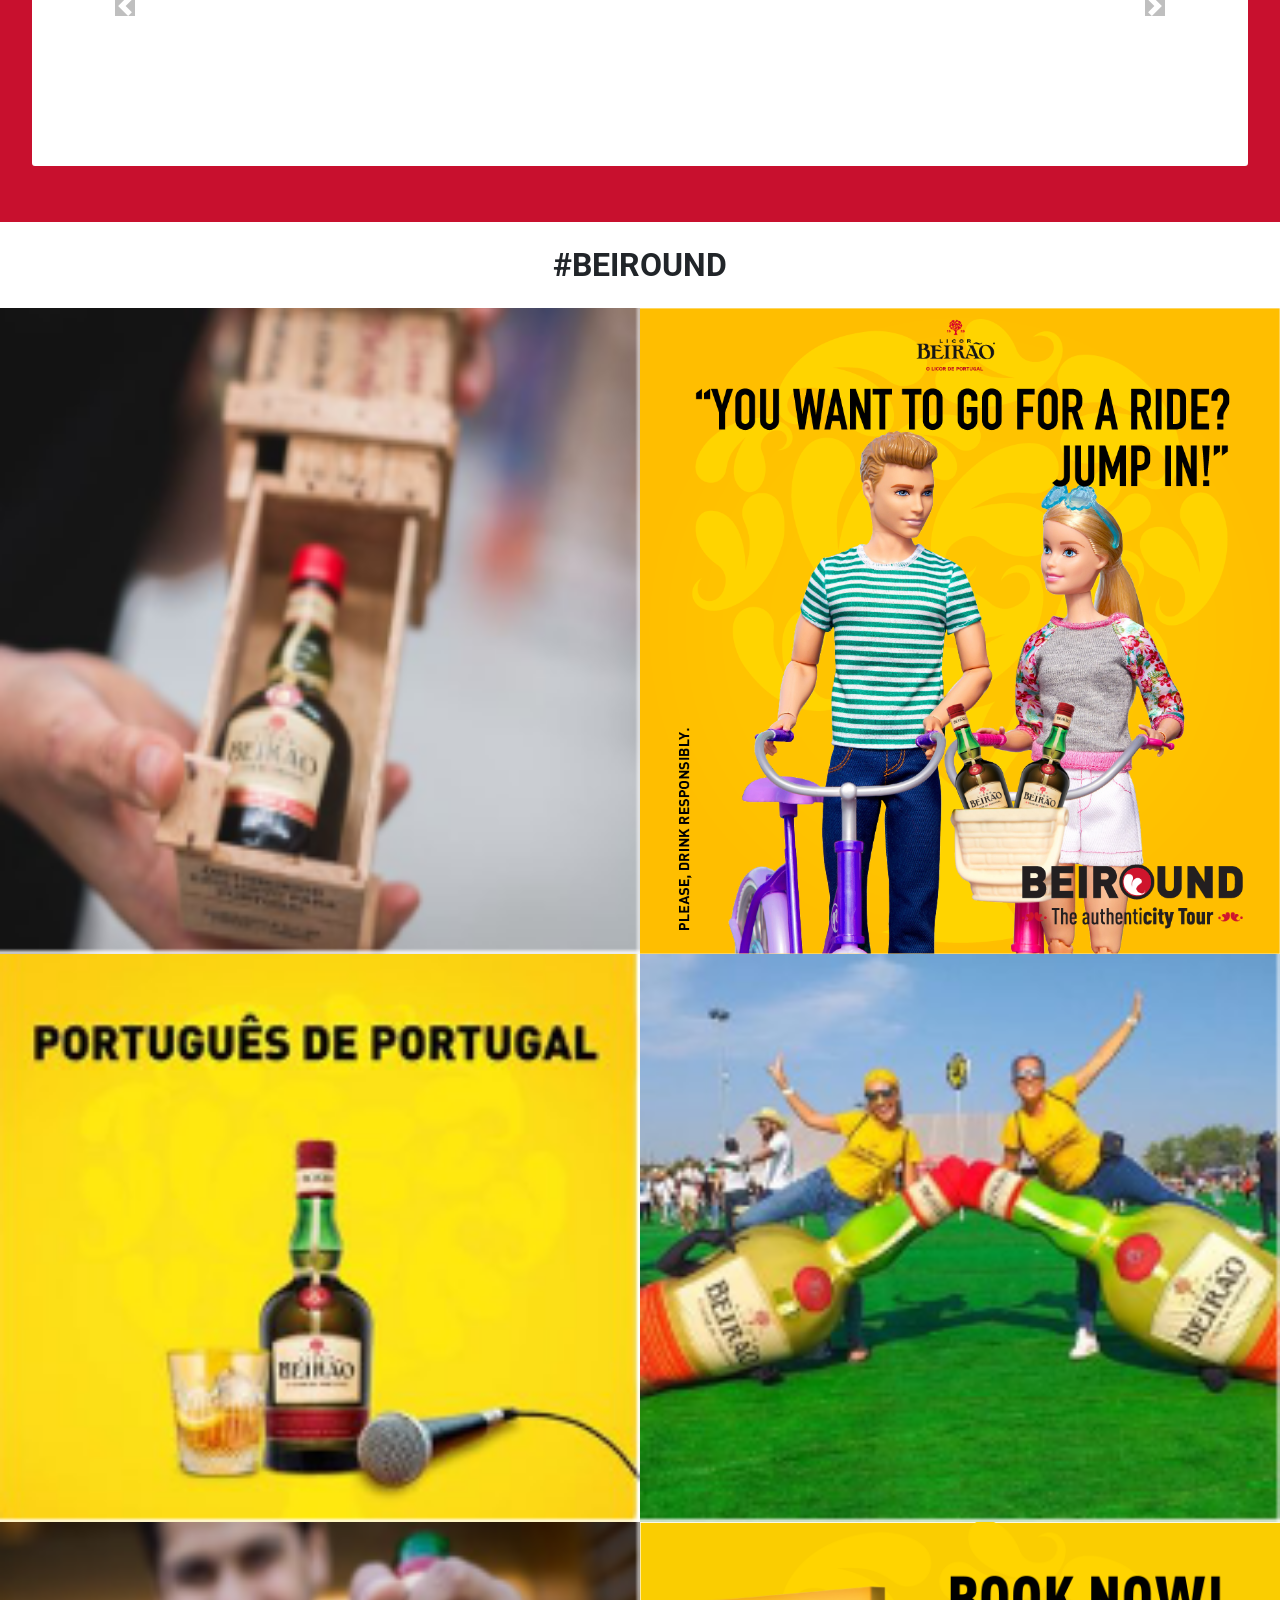
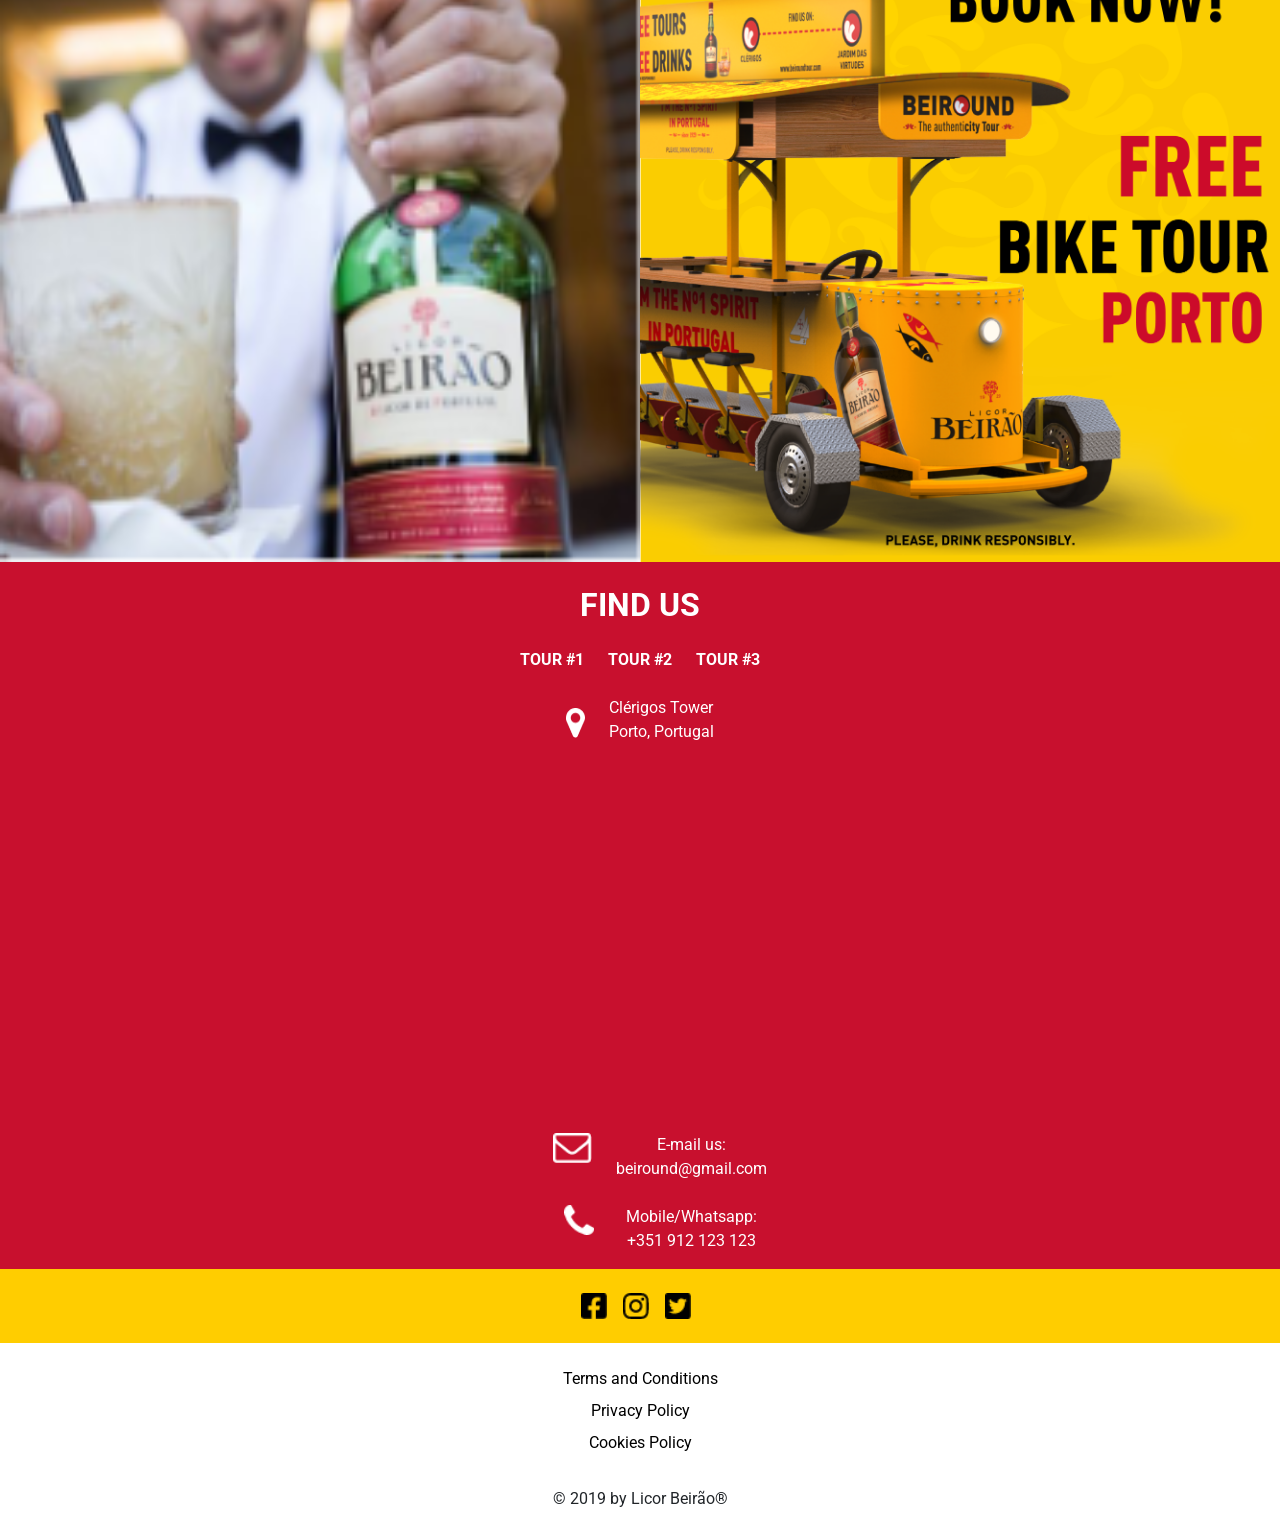
==== commit ca5c4b62: "chore: desktop responsiveness" ====
--- a/index.html
+++ b/index.html
@@ -1,3 +1,20 @@
+<!-- /*!
+ * Copyright (C) 2019 Joao Paisana
+ *
+ * This program is free software: you can redistribute it and/or modify
+ * it under the terms of the GNU General Public License as published by
+ * the Free Software Foundation, either version 3 of the License, or
+ * (at your option) any later version.
+ *
+ * This program is distributed in the hope that it will be useful,
+ * but WITHOUT ANY WARRANTY; without even the implied warranty of
+ * MERCHANTABILITY or FITNESS FOR A PARTICULAR PURPOSE.  See the
+ * GNU General Public License for more details.
+ *
+ * You should have received a copy of the GNU General Public License
+ * along with this program.  If not, see <http://www.gnu.org/licenses/>.
+ */ -->
+
 <!DOCTYPE html>
 <html>
 
@@ -17,6 +34,13 @@
     <header class="header d-flex" id="myHeader">
         <img src="./assets/header.svg" alt="headerImg" height="80px">
         <span class="header-menu">Menu</span>
+        <div class="header-desktop">
+            <a class="header-item" href="">The experience</a>
+            <a class="header-item" href="">What you'll get</a>
+            <a class="header-item" href="">Tours</a>
+            <a class="header-item" href="">Reviews</a>
+            <a class="header-item" href="">Find us</a>
+        </div>
     </header>
     <main>
         <div class="wrapper-title mb-2 mt-2">
@@ -83,98 +107,112 @@
     <section class="offers pt-2 pb-2">
         <h2 class="sub-title mb-5" style="color: white">what you'll get</h2>
         <div class="wrapper-offers">
-            <img src="./assets/shot.png" alt="shot">
-            <h3 class="title-offers">free SHOTS</h3>
-            <div class="d-flex flex-column mb-5">
-                <span class="offers-desc">Diverse Beirão cocktails.</span>
-                <span class="offers-desc">Because you can.</span>
-            </div>
-            <img src="./assets/bartender.png" alt="barman">
-            <h3 class="title-offers">tour guide</h3>
-            <div class="d-flex flex-column mb-5">
-                <span class="offers-desc">Who will also</span>
-                <span class="offers-desc">prepare your cocktails.</span>
-            </div>
-            <img src="./assets/quiz.png" alt="quiz">
-            <h3 class="title-offers">QUIZZ</h3>
-            <div class="d-flex flex-column mb-5">
-                <span class="offers-desc">Just to make things a little</span>
-                <span class="offers-desc">more interesting.</span>
+            <div class="desktop-offers">
+                <img src="./assets/shot.png" alt="shot" height="132px" width="150px">
+                <h3 class="title-offers">free SHOTS</h3>
+                <div class="d-flex flex-column mb-5">
+                    <span class="offers-desc">Diverse Beirão cocktails.</span>
+                    <span class="offers-desc">Because you can.</span>
+                </div>
+            </div>
+            <div class="desktop-offers">
+                <img src="./assets/bartender.png" alt="barman" height="132px" width="150px">
+                <h3 class="title-offers">tour guide</h3>
+                <div class="d-flex flex-column mb-5">
+                    <span class="offers-desc">Who will also</span>
+                    <span class="offers-desc">prepare your cocktails.</span>
+                </div>
+            </div>
+            <div class="desktop-offers">
+                <img src="./assets/quiz.png" alt="quiz" height="132px" width="150px">
+                <h3 class="title-offers">QUIZZ</h3>
+                <div class="d-flex flex-column mb-5">
+                    <span class="offers-desc">Just to make things a little</span>
+                    <span class="offers-desc">more interesting.</span>
+                </div>
             </div>
         </div>
     </section>
 
     <section class="tours pt-2 pb-2">
         <h2 class="sub-title">tours</h2>
-        <div class="card-tour">
-                <div class="card-img-1">
-                    <span class="tour-title text-left pt-3 pl-4 d-flex flex-column">
-                        TOUR
-                        <span class="tour-number mt-0">
-                            #1
+        <div class="desktop-tour">
+            <div class="wrapper-button-desktop">
+            <div class="card-tour">
+                    <div class="card-img-1">
+                        <span class="tour-title text-left pt-3 pl-4 d-flex flex-column">
+                            TOUR
+                            <span class="tour-number mt-0">
+                                #1
+                            </span>
                         </span>
-                    </span>
-                </div>
-                <div class="card-body">
-                    <div class="row pl-3">
-                            <span class="card-title">FROM <span class="span-bold ml-1" style="color: black;">Clérigos
-                                </span></span>
-                            <span class="card-title mb-3" style="margin-left:2.5rem">TO<span class="span-bold ml-1" style="color: black; ">Virtudes</span></span>
-                    </div>
-                    <div class="row pl-3">
-                            <span class="card-title row mr-3">DURATION<span class="span-bold ml-1" style="color: black; text-transform: uppercase;">30 min <span
-                                class="span-bold free" style="margin-left:5rem">FREE</span> </span></span>
-                    </div>
-                    <div id="route1" class="route1">
-                        <img src="./assets/route1.png" alt="route">
-                    </div>
-                </div>
-               
-            </div>
-            <div class="wrapper-button d-flex mb-3 mt-4" onclick="showDiv1()">
-                <div id="but1" class="button-info mr-2">  
-                    <img alt="info" src="./assets/info.png" height="50px">
-                </div>
-                <div class="button-book">
-                    <a href="./pages/booking-schedule.html">
-                        <img alt="book" src="./assets/book.png" height="50px">
-                    </a>
-                </div>
-            </div>
-        <div class="card-tour">
-            <div class="card-img-2">
-                <span class="tour-title text-left pt-3 pl-4 d-flex flex-column">
-                    TOUR
-                    <span class="tour-number mt-0">
-                        #2
-                    </span>
-                </span>
-            </div>
-            <div class="card-body">
-                <div class="row pl-3">
-                        <span class="card-title">FROM <span class="span-bold ml-1" style="color: black;">Aliados
-                            </span></span>
-                        <span class="card-title mb-3" style="margin-left:2.5rem">TO<span class="span-bold ml-1" style="color: black; ">Ribeira</span></span>
-                </div>
-                <div class="row pl-3">
-                        <span class="card-title row mr-3">DURATION<span class="span-bold ml-1" style="color: black; text-transform: uppercase;">30 min <span
-                            class="span-bold free" style="margin-left:5rem">FREE</span> </span></span>
-                </div>
-                <div id="route2" class="route2">
-                    <img src="./assets/route2.png" alt="route">
-                </div>
-            </div>
-        </div>
-        <div class="wrapper-button d-flex mb-3 mt-4" onclick="showDiv2()">
-            <div id="but2" class="button-info mr-2">  
-                <img alt="info" src="./assets/info.png" height="50px">
-            </div>
-            <div class="button-book">
-                <a href="./pages/booking-schedule.html">
-                    <img alt="book" src="./assets/book.png" height="50px">
-                </a>
-            </div>
-        </div>
+                    </div>
+                    <div class="card-body">
+                        <div class="row pl-3">
+                                <span class="card-title">FROM <span class="span-bold ml-1" style="color: black;">Clérigos
+                                    </span></span>
+                                <span class="card-title mb-3" style="margin-left:2.5rem">TO<span class="span-bold ml-1" style="color: black; ">Virtudes</span></span>
+                        </div>
+                        <div class="row pl-3">
+                                <span class="card-title row mr-3">DURATION<span class="span-bold ml-1" style="color: black; text-transform: uppercase;">30 min <span
+                                    class="span-bold free" style="margin-left:5rem">FREE</span> </span></span>
+                        </div>
+                        <div id="route1" class="route1">
+                            <img src="./assets/route1.png" alt="route">
+                        </div>
+                    </div>
+                
+                </div>
+                <div class="wrapper-button d-flex mb-3 mt-4" onclick="showDiv1()">
+                    <div id="but1" class="button-info mr-2">  
+                        <img alt="info" src="./assets/info.png" height="50px">
+                    </div>
+                    <div class="button-book">
+                        <a href="./pages/booking-schedule.html">
+                            <img alt="book" src="./assets/book.png" height="50px">
+                        </a>
+                    </div>
+                </div>
+            </div>
+            <div class="wrapper-button-desktop">
+                    <div class="card-tour">
+                            <div class="card-img-2">
+                                <span class="tour-title text-left pt-3 pl-4 d-flex flex-column">
+                                    TOUR
+                                    <span class="tour-number mt-0">
+                                        #2
+                                    </span>
+                                </span>
+                            </div>
+                            <div class="card-body">
+                                <div class="row pl-3">
+                                        <span class="card-title">FROM <span class="span-bold ml-1" style="color: black;">Aliados
+                                            </span></span>
+                                        <span class="card-title mb-3" style="margin-left:2.5rem">TO<span class="span-bold ml-1" style="color: black; ">Ribeira</span></span>
+                                </div>
+                                <div class="row pl-3">
+                                        <span class="card-title row mr-3">DURATION<span class="span-bold ml-1" style="color: black; text-transform: uppercase;">30 min <span
+                                            class="span-bold free" style="margin-left:5rem">FREE</span> </span></span>
+                                </div>
+                                <div id="route2" class="route2">
+                                    <img src="./assets/route2.png" alt="route">
+                                </div>
+                            </div>
+                        
+                        </div>
+                        <div class="wrapper-button d-flex mb-3 mt-4" onclick="showDiv2()">
+                            <div id="but2" class="button-info mr-2">  
+                                <img alt="info" src="./assets/info.png" height="50px">
+                            </div>
+                            <div class="button-book">
+                                <a href="./pages/booking-schedule.html">
+                                    <img alt="book" src="./assets/book.png" height="50px">
+                                </a>
+                            </div>
+                        </div>
+                    </div>
+        <div class="desktop-tour">
+                <div class="wrapper-button-desktop">
         <div class="card-tour">
                 <div class="card-img-3">
                     <span class="tour-title text-left pt-3 pl-4 d-flex flex-column">
@@ -206,6 +244,8 @@
                     </a>
                 </div>
             </div>
+                </div>
+        </div>
     </section>
 
     <section class="reviews pb-4">
@@ -332,35 +372,17 @@
             </li>
         </ul>
     </section>
-    <footer>
+    <footer class="text-center mt-3">
         <div class="pb-3 pt-3">
-            <p class="gray" style="margin-top: -0.5rem;">Terms and Conditions</p>
-            <p class="gray" style="margin-top: -0.5rem;">Privacy Policy</p>
-            <p class="gray" style="margin-top: -0.5rem;">Cookies Policy</p>
-        </div>
-        <p class="gray">&copy; 2019 by Licor Beirão&reg;</p>
+            <a href="" class="gray" style="margin-top: -0.5rem;">Terms and Conditions</a>
+            <a href="" class="gray" style="margin-top: -0.5rem;">Privacy Policy</a>
+            <a href="" class="gray" style="margin-top: -0.5rem;">Cookies Policy</a>
+        </div>
+        <p> &copy; 2019 by Licor Beirão&reg; </p>
     </footer>
-
-    <script src="./script.js"></script>
-
-    <script>
-        $("button").click(function() {
-            $('html,body').animate({
-        scrollTop: $(".arrow-click").offset().top},
-        'slow');
-});
-    </script>
-
-    <script type="text/javascript">
-        function showDiv1(){
-            document.getElementById("route1").style.display = 'block';
-        }
-
-        function showDiv2(){
-            document.getElementById("route2").style.display = 'block';
-        }
-    </script>
-</body>
-
-
+    <script src="./scripts/headerScript.js"></script>
+    <script src="./scripts/arrowClick.js"></script>
+    <script src="./scripts/dropDown.js"></script>
+    
+    </body>
 </html>
--- a/css/styles.css
+++ b/css/styles.css
@@ -1,4 +1,20 @@
 @charset "UTF-8";
+/*!
+ * Copyright (C) 2019 Joao Paisana
+ *
+ * This program is free software: you can redistribute it and/or modify
+ * it under the terms of the GNU General Public License as published by
+ * the Free Software Foundation, either version 3 of the License, or
+ * (at your option) any later version.
+ *
+ * This program is distributed in the hope that it will be useful,
+ * but WITHOUT ANY WARRANTY; without even the implied warranty of
+ * MERCHANTABILITY or FITNESS FOR A PARTICULAR PURPOSE.  See the
+ * GNU General Public License for more details.
+ *
+ * You should have received a copy of the GNU General Public License
+ * along with this program.  If not, see <http://www.gnu.org/licenses/>.
+ */
 /*!
  * Copyright (C) 2019 Joao Paisana
  *
@@ -206,8 +222,7 @@
 
 .info-list {
   color: white;
-  text-align: left;
-  margin-left: 10%;
+  align-items: center;
 }
 
 .carousel-item {
@@ -308,10 +323,145 @@
   justify-content: center;
 }
 
+.header-desktop {
+  display: none;
+}
+
+@media (min-width: 576px) {
+  .wrapper-imgs {
+    justify-content: center;
+    margin: 3rem -6rem;
+  }
+
+  .img-1 {
+    margin-left: 0;
+  }
+
+  .img-carrinha {
+    width: 500px;
+  }
+}
+@media (min-width: 768px) {
+  .wrapper-imgs {
+    transform: scale(1.5);
+  }
+
+  .header-desktop {
+    display: none;
+  }
+
+  .header-menu {
+    display: none;
+  }
+
+  .sticky .header-menu {
+    display: none;
+  }
+  .sticky .header-desktop {
+    display: flex;
+    margin-top: 1.5rem;
+  }
+  .sticky .header-desktop .header-item {
+    margin-right: 1.5rem;
+    color: black !important;
+    font-weight: bold;
+  }
+
+  .img-carrinha {
+    width: 700px;
+    height: 350px;
+  }
+
+  .wrapper-offers {
+    display: flex;
+    margin-left: 5rem;
+    justify-content: center;
+  }
+
+  .desktop-offers {
+    display: flex;
+    flex-direction: column;
+    margin-right: 7rem;
+  }
+
+  .desktop-tour {
+    display: flex;
+    justify-content: center;
+  }
+
+  .wrapper-button-desktop {
+    display: flex;
+    flex-direction: column;
+  }
+}
+/*!
+ * Copyright (C) 2019 Joao Paisana
+ *
+ * This program is free software: you can redistribute it and/or modify
+ * it under the terms of the GNU General Public License as published by
+ * the Free Software Foundation, either version 3 of the License, or
+ * (at your option) any later version.
+ *
+ * This program is distributed in the hope that it will be useful,
+ * but WITHOUT ANY WARRANTY; without even the implied warranty of
+ * MERCHANTABILITY or FITNESS FOR A PARTICULAR PURPOSE.  See the
+ * GNU General Public License for more details.
+ *
+ * You should have received a copy of the GNU General Public License
+ * along with this program.  If not, see <http://www.gnu.org/licenses/>.
+ */
+/*!
+ * Copyright (C) 2019 Joao Paisana
+ *
+ * This program is free software: you can redistribute it and/or modify
+ * it under the terms of the GNU General Public License as published by
+ * the Free Software Foundation, either version 3 of the License, or
+ * (at your option) any later version.
+ *
+ * This program is distributed in the hope that it will be useful,
+ * but WITHOUT ANY WARRANTY; without even the implied warranty of
+ * MERCHANTABILITY or FITNESS FOR A PARTICULAR PURPOSE.  See the
+ * GNU General Public License for more details.
+ *
+ * You should have received a copy of the GNU General Public License
+ * along with this program.  If not, see <http://www.gnu.org/licenses/>.
+ */
 .wrapper-add {
   margin-left: 2rem;
 }
 
+@media (min-width: 768px) {
+  .wrapper-all {
+    display: flex;
+    justify-content: space-around;
+  }
+
+  .wrapper-tour-calendar {
+    display: flex;
+    flex-direction: column;
+  }
+
+  .wrapper-tour-schedule {
+    display: flex;
+    flex-direction: column;
+  }
+}
+/*!
+ * Copyright (C) 2019 Joao Paisana
+ *
+ * This program is free software: you can redistribute it and/or modify
+ * it under the terms of the GNU General Public License as published by
+ * the Free Software Foundation, either version 3 of the License, or
+ * (at your option) any later version.
+ *
+ * This program is distributed in the hope that it will be useful,
+ * but WITHOUT ANY WARRANTY; without even the implied warranty of
+ * MERCHANTABILITY or FITNESS FOR A PARTICULAR PURPOSE.  See the
+ * GNU General Public License for more details.
+ *
+ * You should have received a copy of the GNU General Public License
+ * along with this program.  If not, see <http://www.gnu.org/licenses/>.
+ */
 .input-item {
   padding: 1rem;
 }
@@ -324,6 +474,55 @@
 
 .tour-confirm {
   justify-content: space-around;
+}
+
+/*!
+ * Copyright (C) 2019 Joao Paisana
+ *
+ * This program is free software: you can redistribute it and/or modify
+ * it under the terms of the GNU General Public License as published by
+ * the Free Software Foundation, either version 3 of the License, or
+ * (at your option) any later version.
+ *
+ * This program is distributed in the hope that it will be useful,
+ * but WITHOUT ANY WARRANTY; without even the implied warranty of
+ * MERCHANTABILITY or FITNESS FOR A PARTICULAR PURPOSE.  See the
+ * GNU General Public License for more details.
+ *
+ * You should have received a copy of the GNU General Public License
+ * along with this program.  If not, see <http://www.gnu.org/licenses/>.
+ */
+.wrapper-check {
+  align-items: end;
+}
+
+.align {
+  display: flex;
+  justify-content: center;
+  margin-left: 20%;
+}
+
+/*!
+ * Copyright (C) 2019 Joao Paisana
+ *
+ * This program is free software: you can redistribute it and/or modify
+ * it under the terms of the GNU General Public License as published by
+ * the Free Software Foundation, either version 3 of the License, or
+ * (at your option) any later version.
+ *
+ * This program is distributed in the hope that it will be useful,
+ * but WITHOUT ANY WARRANTY; without even the implied warranty of
+ * MERCHANTABILITY or FITNESS FOR A PARTICULAR PURPOSE.  See the
+ * GNU General Public License for more details.
+ *
+ * You should have received a copy of the GNU General Public License
+ * along with this program.  If not, see <http://www.gnu.org/licenses/>.
+ */
+.gray {
+  color: black;
+  display: flex;
+  flex-direction: column;
+  margin-bottom: 1rem;
 }
 
 /*!
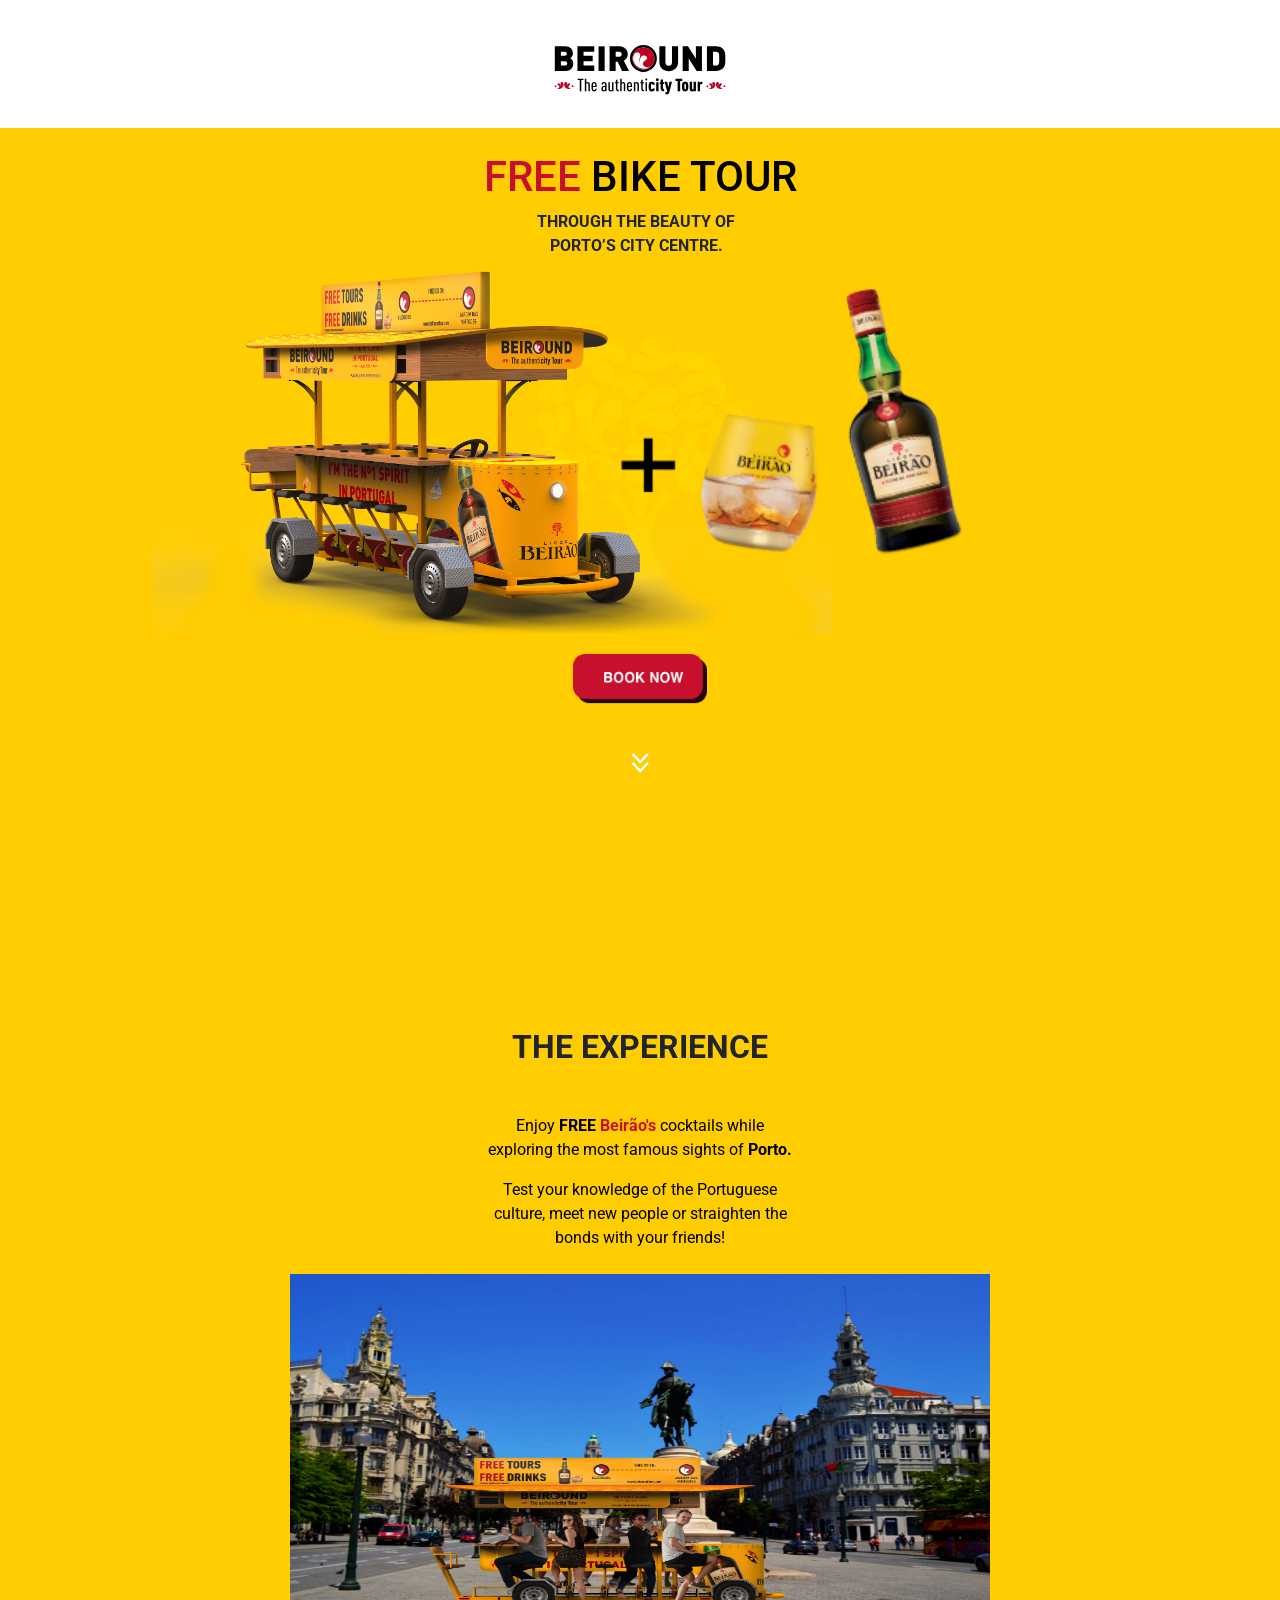
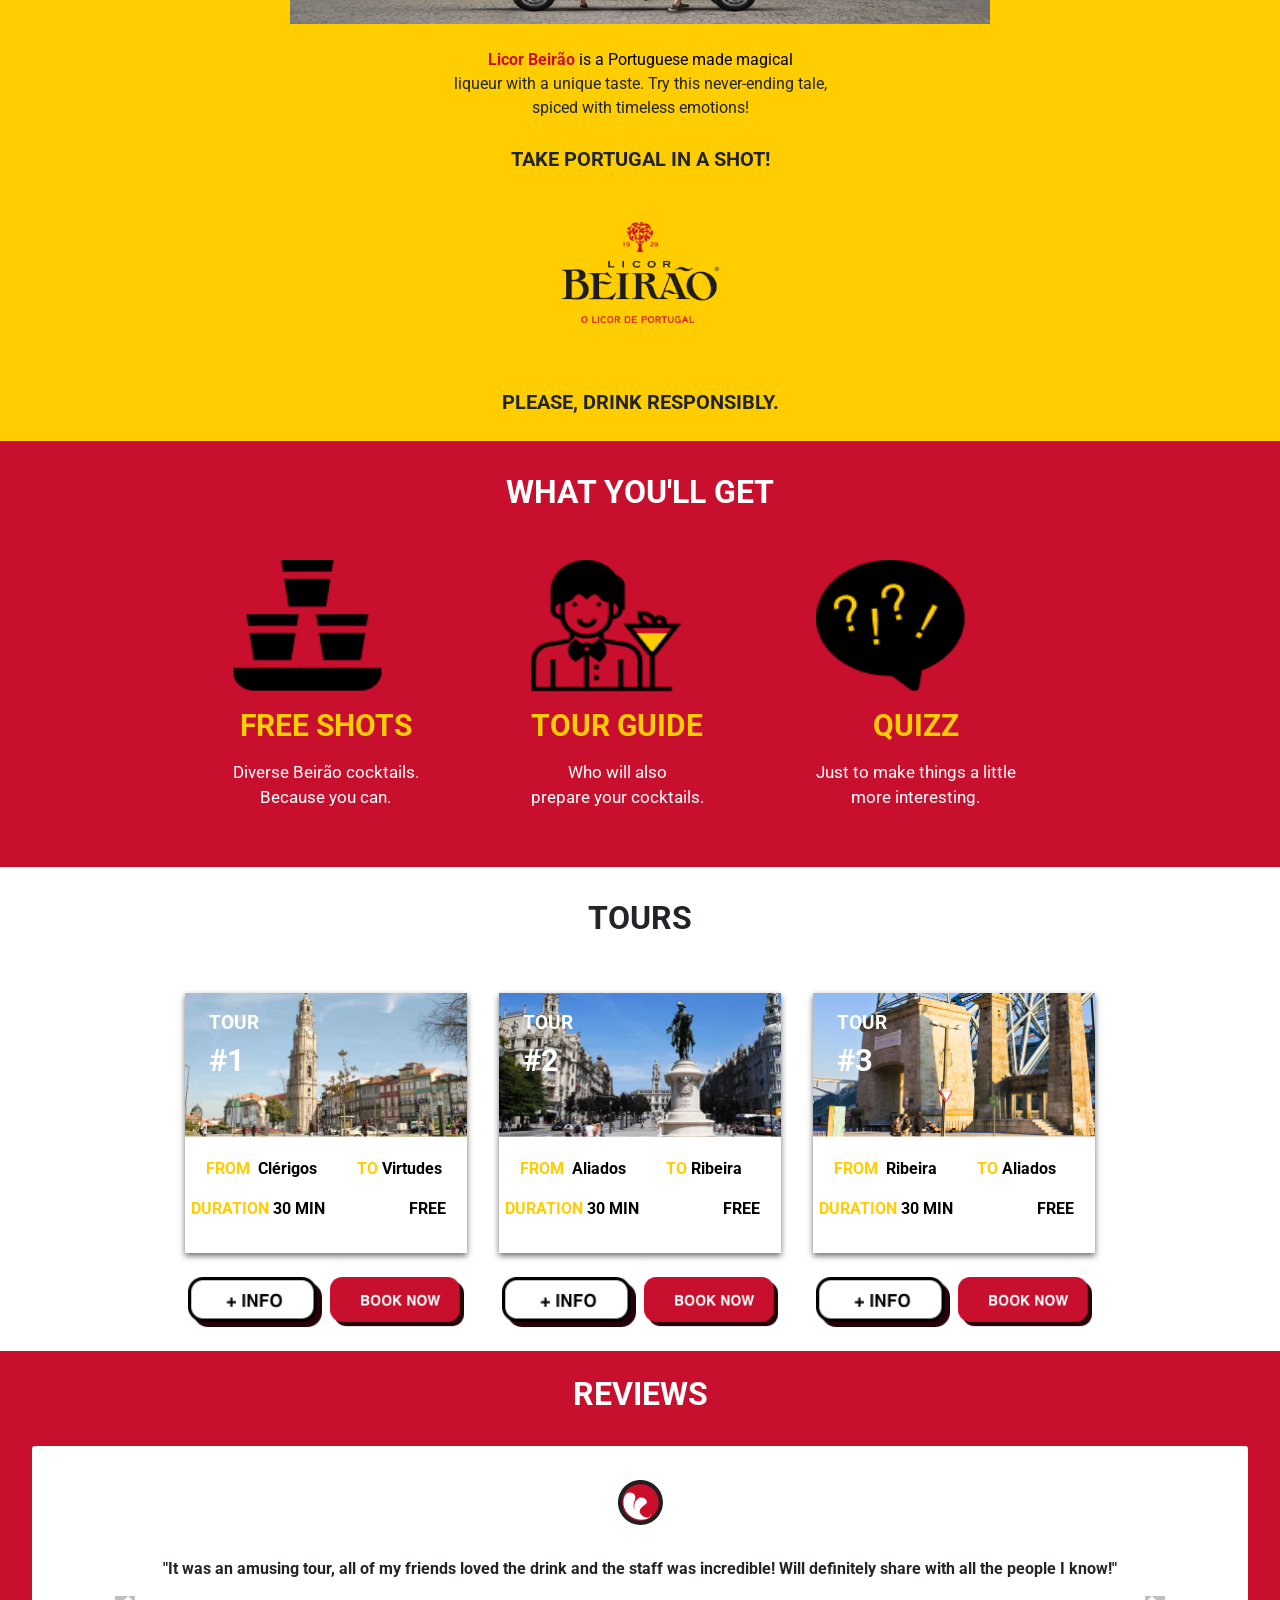
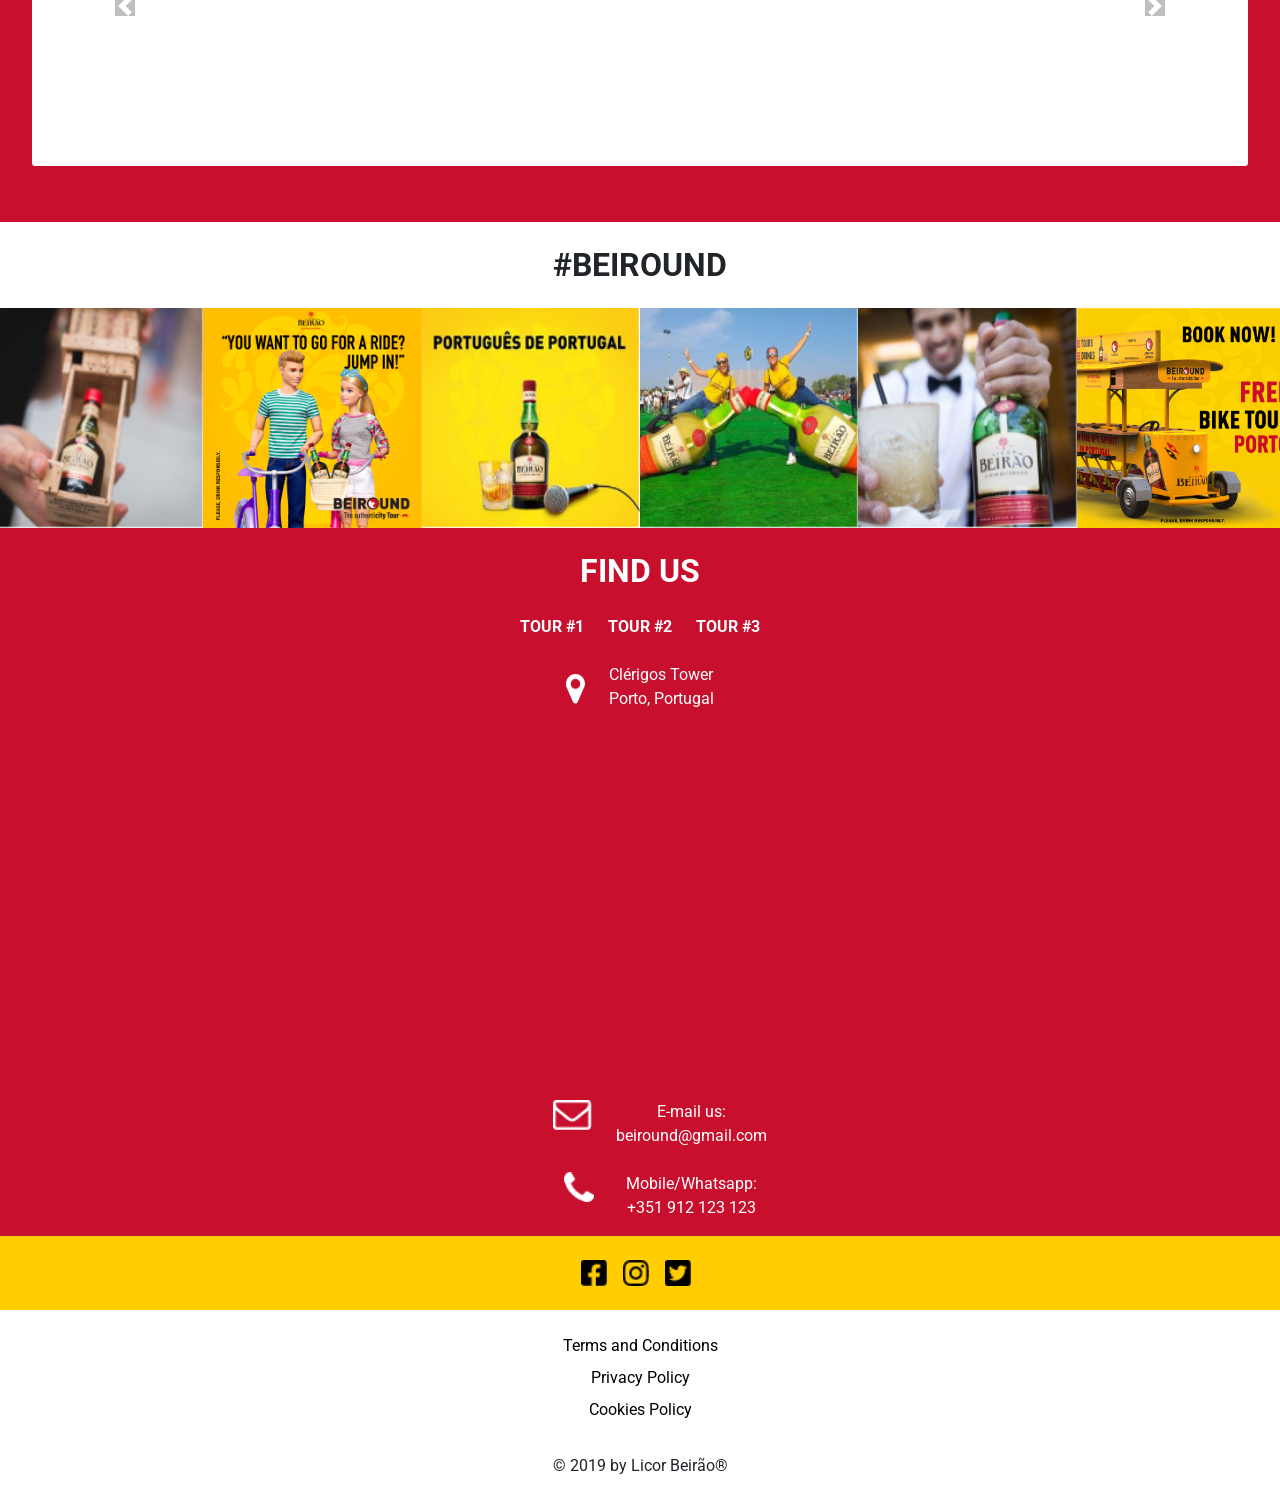
==== commit fa055095: "chore: responsive images" ====
--- a/index.html
+++ b/index.html
@@ -279,18 +279,14 @@
 
     <section class="beiround">
         <h2 class="sub-title pl-3 pr-3">#beiround</h2>
-        <div class="d-flex flex-column mt-4">
-            <div class="d-flex">
-                <img src="./assets/1.png" style="width:50%" alt="botelha">
-                <img src="./assets/2.png" style="width:50%" alt="valentao">
-            </div>
-            <div class="d-flex">
-                <img src="./assets/3.png" style="width:50%"  alt="portugal">
-                <img src="./assets/4.png" style="width:50%"  alt="united">
-            </div>
-            <div class="d-flex">
-                <img src="./assets/5.png" style="width:50%"  alt="beiraogarrafa">
-                <img src="./assets/6.png" style="width:50%"  alt="molharbico">
+            <div class="container-images mt-4 p-0">
+                <div class="row">
+                    <img class="col-6 col-lg-2 p-0 w-100" src="./assets/1.png" alt="botelha">
+                    <img class="col-6 col-lg-2 p-0 w-100" src="./assets/2.png" alt="valentao">
+                    <img class="col-6 col-lg-2 p-0 w-100" src="./assets/3.png" alt="portugal">
+                    <img class="col-6 col-lg-2 p-0 w-100" src="./assets/4.png" alt="united">
+                    <img class="col-6 col-lg-2 p-0 w-100" src="./assets/5.png" alt="beiraogarrafa">
+                    <img class="col-6 col-lg-2 p-0 w-100" src="./assets/6.png" alt="molharbico">
             </div>
         </div>
     </section>
--- a/css/styles.css
+++ b/css/styles.css
@@ -327,6 +327,11 @@
   display: none;
 }
 
+.container-images {
+  max-width: fit-content;
+  overflow-x: hidden;
+}
+
 @media (min-width: 576px) {
   .wrapper-imgs {
     justify-content: center;
